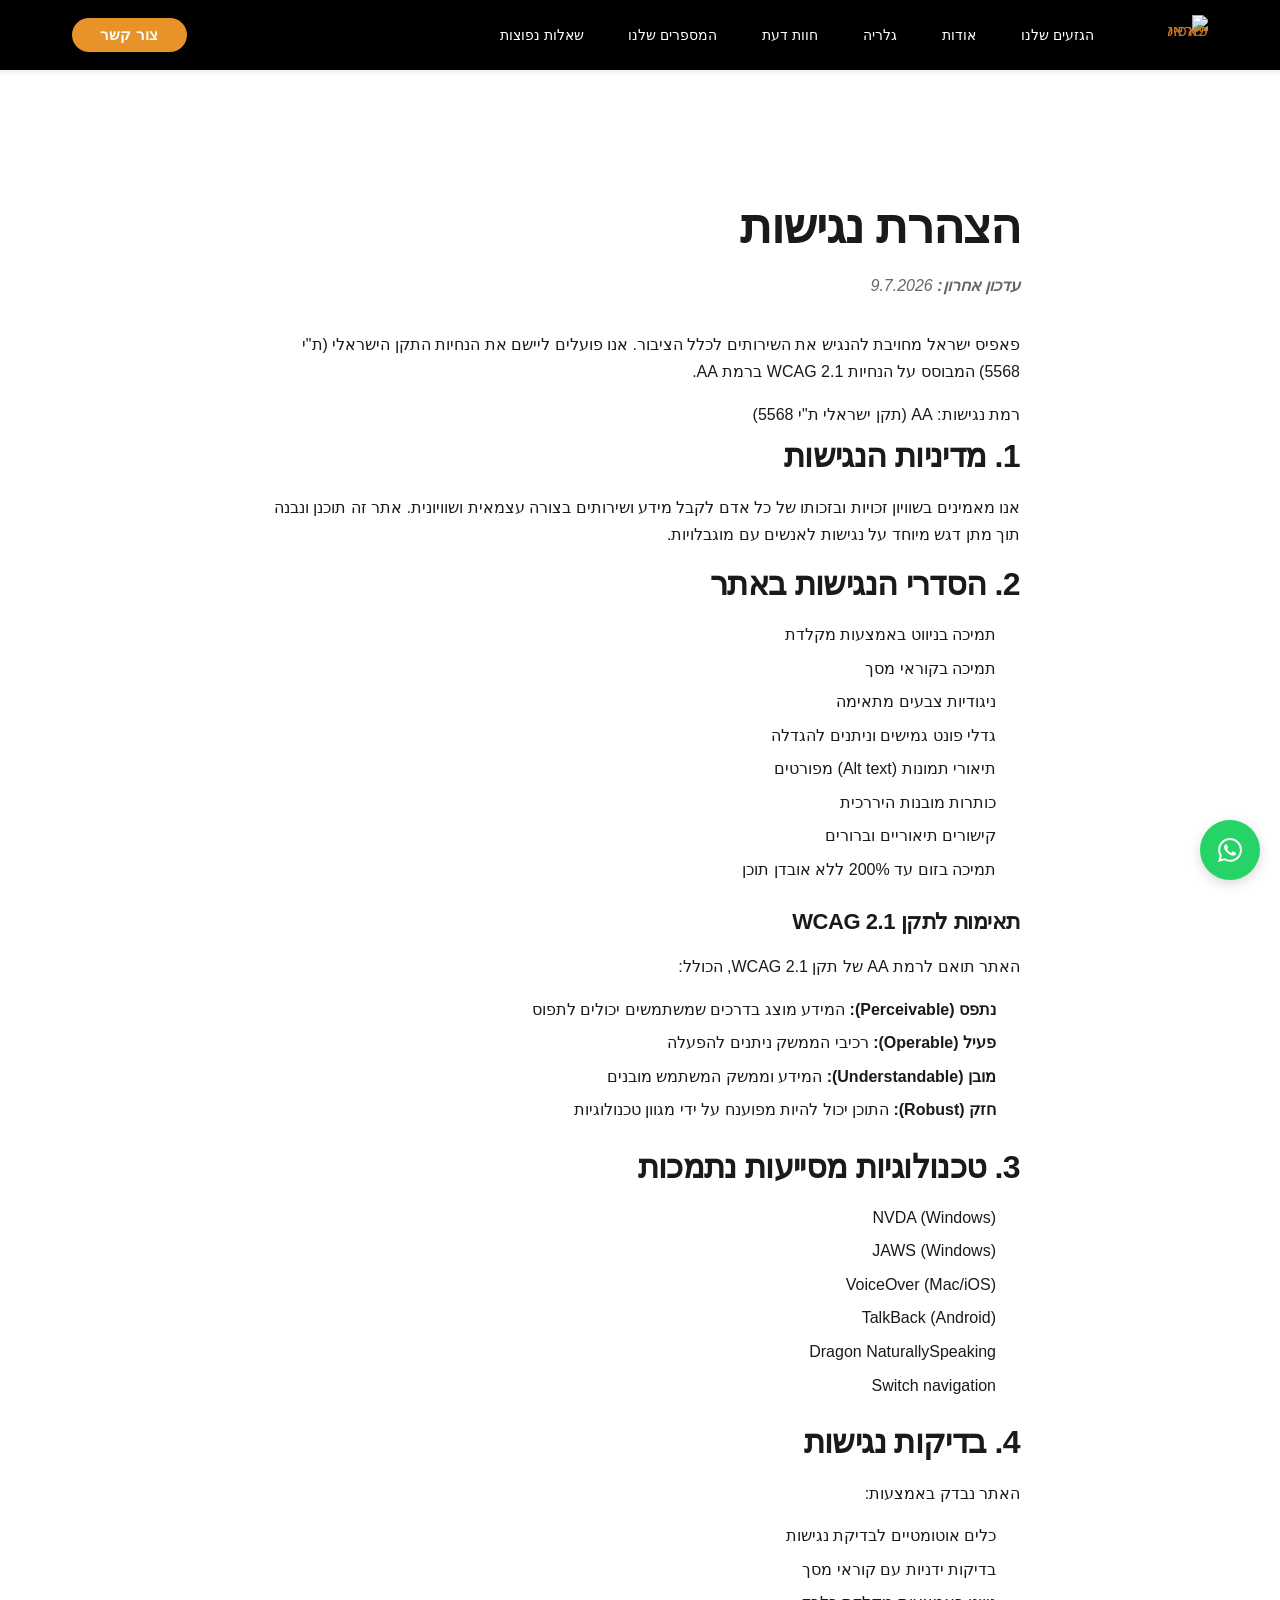
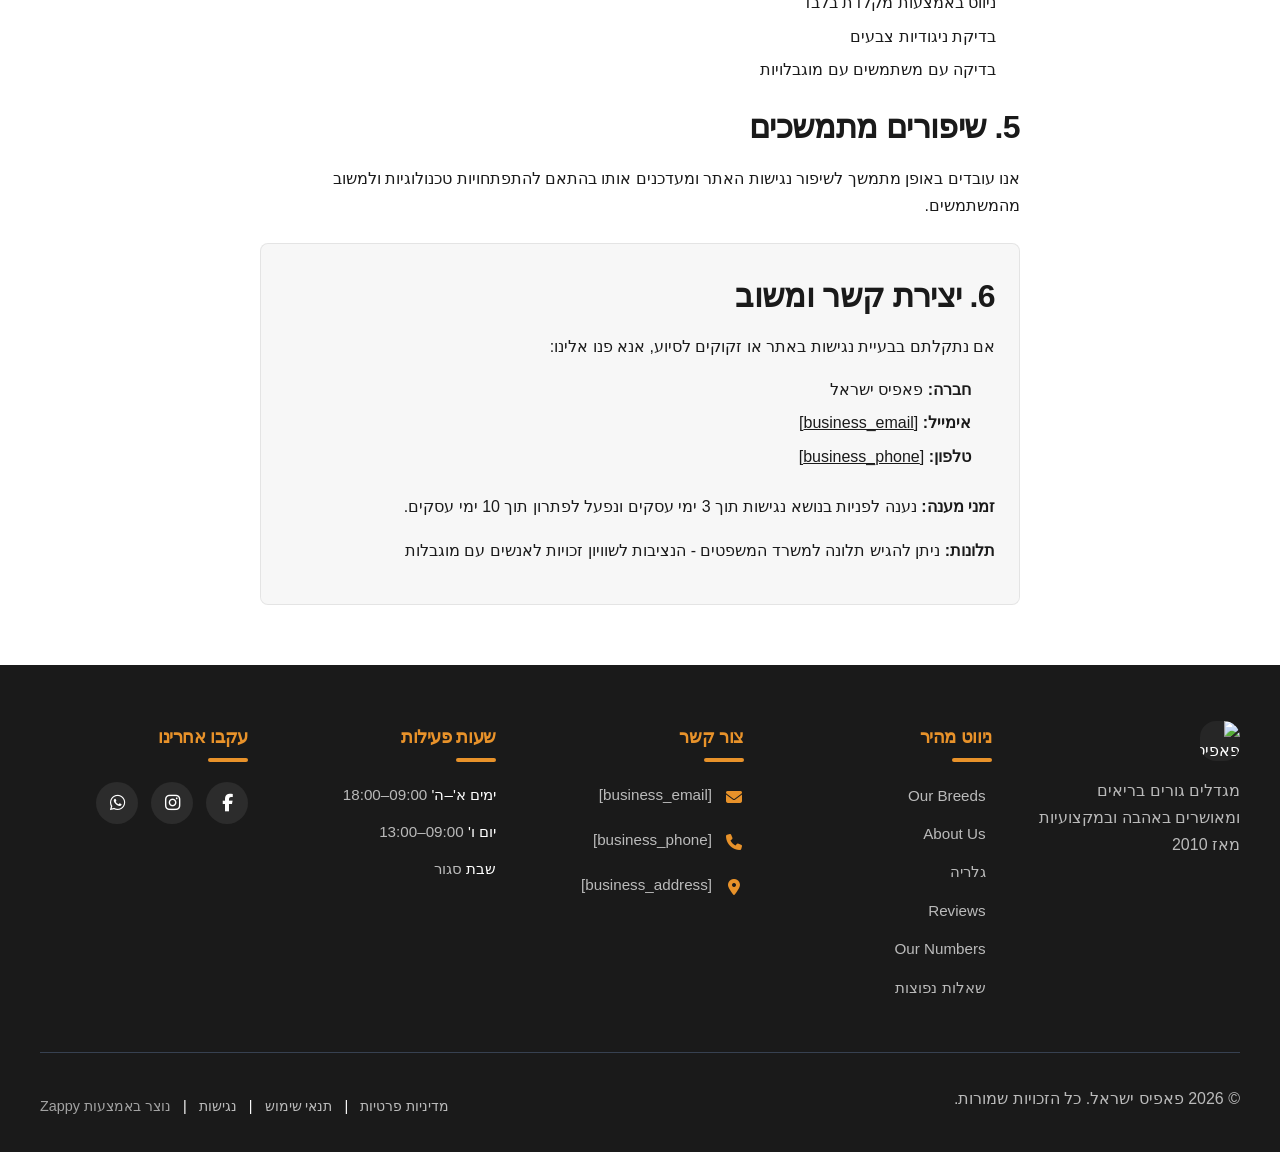
==== public/accessibility/index.html @ 2bba02b8 "Initial website commit" ====
<!doctype html><html dir="rtl" lang="he"><head><meta charset="UTF-8"><meta content="width=device-width,initial-scale=1" name="viewport"><meta content="index, follow" name="robots"><title>הצהרת נגישות</title><meta content="הצהרת הנגישות שלנו - מחויבותנו לנגישות דיגיטלית" name="description"><meta content="" name="keywords"><link href="/assets/favicon.ico" rel="icon" type="image/x-icon"><link href="/assets/favicon-16x16.png" rel="icon" type="image/png" sizes="16x16"><link href="/assets/favicon-32x32.png" rel="icon" type="image/png" sizes="32x32"><link href="/assets/favicon-48x48.png" rel="icon" type="image/png" sizes="48x48"><link href="/assets/favicon-192x192.png" rel="icon" type="image/png" sizes="192x192"><link href="/assets/favicon-512x512.png" rel="icon" type="image/png" sizes="512x512"><link href="/assets/apple-touch-icon.png" rel="apple-touch-icon"><script>!function(){"use strict";var t="20adc4bb-f0ef-4c27-83ca-5295ea5daa6a",e="https://api.zappy5.com/api/analytics/track",a=18e5,n=2592e6,o=!0,i=!0,r=!0;var s=function(){var e="zappy_visitor_"+t,a=null;try{if(a=localStorage.getItem(e)){var o=JSON.parse(a),i=Date.now();if(i-o.created<n)return o.lastSeen=i,localStorage.setItem(e,JSON.stringify(o)),o.id}}catch(t){console.warn("Zappy Analytics: LocalStorage not available")}var r="zv_"+Date.now()+"_"+Math.random().toString(36).substr(2,9);try{localStorage.setItem(e,JSON.stringify({id:r,created:Date.now(),lastSeen:Date.now()}))}catch(t){}return r}(),c=function(){var e="zappy_session_"+t,n=null;try{if(n=sessionStorage.getItem(e)){var o=JSON.parse(n),i=Date.now();if(i-o.timestamp<a)return o.timestamp=i,sessionStorage.setItem(e,JSON.stringify(o)),o.id}}catch(t){console.warn("Zappy Analytics: SessionStorage not available")}var r="zs_"+Date.now()+"_"+Math.random().toString(36).substr(2,9);try{sessionStorage.setItem(e,JSON.stringify({id:r,timestamp:Date.now()}))}catch(t){}return r}();function l(a,n){n=n||{};var o={website_id:t,event_type:a,page_path:window.location.pathname,referrer:document.referrer||"direct",visitor_id:s,session_id:c,metadata:n};if(navigator.sendBeacon){var i=new Blob([JSON.stringify(o)],{type:"application/json"});navigator.sendBeacon(e,i)}else fetch(e,{method:"POST",headers:{"Content-Type":"application/json"},body:JSON.stringify(o),keepalive:!0}).catch(function(t){console.warn("Zappy Analytics: Failed to track event",t)})}o&&l("pageview",{title:document.title,url:window.location.href}),i&&document.addEventListener("click",function(t){var e=t.target;if("BUTTON"===e.tagName||e.closest("button")){var a="BUTTON"===e.tagName?e:e.closest("button");l("click",{element:"button",text:a.textContent.trim().substring(0,100),id:a.id||null,class:a.className||null})}else if("A"===e.tagName||e.closest("a")){var n="A"===e.tagName?e:e.closest("a");l("navigation",{element:"link",text:n.textContent.trim().substring(0,100),href:n.href,external:n.hostname!==window.location.hostname})}},!0),r&&document.addEventListener("submit",function(t){var e=t.target;l("form_submit",{form_id:e.id||null,form_name:e.name||null,form_action:e.action||null,form_method:e.method||"GET"})},!0);var d=Date.now();window.addEventListener("beforeunload",function(){l("page_unload",{time_on_page:Math.floor((Date.now()-d)/1e3),page_path:window.location.pathname})}),window.zappyAnalytics={track:l,getVisitorId:function(){return s},getSessionId:function(){return c}}}()</script><meta content="הצהרת נגישות" property="og:title"><meta content="הצהרת הנגישות שלנו - מחויבותנו לנגישות דיגיטלית" property="og:description"><meta content="summary_large_image" name="twitter:card"><meta content="הצהרת נגישות" name="twitter:title"><meta content="הצהרת הנגישות שלנו - מחויבותנו לנגישות דיגיטלית" name="twitter:description"><link href="https://fonts.googleapis.com/css2?family=Montserrat:wght@400;500;600;700&amp;family=Open+Sans:wght@400;500;600;700&amp;display=swap" rel="stylesheet"><link href="https://fonts.googleapis.com" rel="preconnect"><link href="https://fonts.gstatic.com" rel="preconnect" crossorigin=""><link href="https://fonts.googleapis.com/css2?family=Montserrat:wght@400;500;600;700&amp;family=Open+Sans:wght@400;500;600;700&amp;display=swap" rel="stylesheet"><style>.skip-link{position:absolute;top:0;left:0;transform:translateY(-200%);padding:12px 18px;background:var(--bg-dark,#1a1a1a);color:var(--text-light,#fff);font-weight:600;border-radius:0 0 8px 0;z-index:10000}.skip-link:focus{transform:none;outline:2px solid var(--ring,#fff);outline-offset:2px}:focus-visible{outline:2px solid var(--ring,currentColor);outline-offset:3px}</style><link href="https://cdn.jsdelivr.net/npm/vanilla-cookieconsent@3/dist/cookieconsent.css" rel="stylesheet"><style id="zappy-critical-above-fold-css">html{box-sizing:border-box;-webkit-text-size-adjust:100%}*,::after,::before{box-sizing:inherit}body{margin:0;min-width:320px;overflow-x:clip}img,svg,video{max-width:100%;height:auto}main{display:block}.container{width:min(100% - 32px,1200px);margin-inline:auto}.navbar,header .navbar,header[role=banner],nav.navbar{position:relative;z-index:1000;width:100%}.nav-container,.navbar .container{display:flex;align-items:center;justify-content:space-between;min-height:64px}.logo,.logo-link img{display:block;width:35px;height:35px;object-fit:contain}#navMenu,.nav-menu{list-style:none}.fa,.fa-brands,.fa-regular,.fa-solid,.fab,.far,.fas{display:inline-block;min-width:1em;text-align:center}html:not(#zappy-noop) .navbar:has(.nav-ecommerce-icons)>.phone-header-btn,html:not(#zappy-noop)[data-zappy-site-type=ecommerce] .phone-header-btn{display:none!important;visibility:hidden!important;width:0!important;height:0!important;pointer-events:none!important}.hero-section,.index-hero-section,section[class*=hero]{position:relative;overflow:hidden;min-height:560px}.hero-bg-image,.hero-bg-wrapper,section[class*=hero] [class*=hero-bg]{position:absolute;inset:0;width:100%;height:100%}.hero-bg-image img,.hero-bg-wrapper img,section[class*=hero] [data-hero-bg],section[class*=hero] img[data-hero-background=true]{width:100%!important;height:100%!important;object-fit:cover!important;display:block}.hero-content,section[class*=hero] .container{position:relative;z-index:2}@media(max-width:768px){:root{--header-height:72px;--total-header-height:72px;--zappy-mobile-menu-top:72px}html[data-zappy-site-type=ecommerce] body{padding-top:var(--total-header-height,72px)}html[data-zappy-site-type=ecommerce] body>.navbar:not(.zappy-catalog-menu),html[data-zappy-site-type=ecommerce] body>nav.navbar{position:fixed!important;top:0;left:0;right:0;z-index:100000;width:100%;margin-bottom:0}.zappy-catalog-menu{position:fixed;top:var(--header-height,72px);left:0;right:0;z-index:99999}.nav-container,.navbar .container{min-height:60px}#navMenu,.nav-menu{max-width:100vw;overflow-x:hidden}.hero-section,.index-hero-section,section[class*=hero]{min-height:100svh}.hero-bg-image,.hero-bg-wrapper,.hero-scrim{min-height:100svh}}</style><link href="/styles.css" rel="preload" as="style"><link href="/styles.css" rel="stylesheet" media="print" onload='this.media="all"'><noscript><link href="/styles.css" rel="stylesheet"></noscript><script>window.ZAPPY_WEBSITE_ID="20adc4bb-f0ef-4c27-83ca-5295ea5daa6a",window.ZAPPY_API_BASE="https://api.zappy5.com"</script><style id="zappy-dropdown-submenu-styles">#navMenu li:has(.sub-menu),.nav-menu li:has(.sub-menu),.navbar li:has(.sub-menu),nav li:has(.sub-menu){position:relative}#navMenu .sub-menu,.nav-menu .sub-menu,.navbar .sub-menu,nav .sub-menu{display:block!important;position:absolute!important;top:100%;left:0;min-width:220px;background:#fff;border-radius:8px;box-shadow:0 8px 25px rgba(0,0,0,.15);padding:8px 0;opacity:0;visibility:hidden;transform:translateY(10px);transition:all .3s ease;z-index:1000;list-style:none;pointer-events:none}#navMenu li:hover>.sub-menu,.nav-menu li:hover>.sub-menu,.navbar li:hover>.sub-menu,nav li:hover>.sub-menu{opacity:1!important;visibility:visible!important;transform:translateY(0)!important;pointer-events:auto!important}.sub-menu li{list-style:none;margin:0;padding:0}.sub-menu a{display:block!important;padding:10px 16px!important;color:var(--text-dark,#333)!important;font-weight:500;text-decoration:none;white-space:nowrap;transition:background-color .2s}.sub-menu .zappy-nav-child>a{padding-left:28px!important;font-size:.9em!important;opacity:.85!important}[dir=rtl] .sub-menu .zappy-nav-child>a,html[lang=ar] .sub-menu .zappy-nav-child>a,html[lang=he] .sub-menu .zappy-nav-child>a{padding-left:10px!important;padding-right:28px!important}.sub-menu .zappy-nav-parent>a{font-weight:600!important}.sub-menu a:hover{background-color:#f5f5f5}[dir=rtl] .nav-menu .sub-menu,[dir=rtl] .navbar .sub-menu,[dir=rtl] nav .sub-menu,html[lang=ar] .nav-menu .sub-menu,html[lang=ar] .navbar .sub-menu,html[lang=ar] nav .sub-menu,html[lang=he] .nav-menu .sub-menu,html[lang=he] .navbar .sub-menu,html[lang=he] nav .sub-menu{left:auto!important;right:0!important}.sub-menu:empty,.sub-menu:not(:has(li)):not(:has(> a)),.sub-menu:not(:has(li:not(.zappy-hidden-menu-item))):not(:has(> a)){display:none!important;opacity:0!important;visibility:hidden!important;pointer-events:none!important}li:has(.menu-group-title):hover>.sub-menu{opacity:1!important;visibility:visible!important;transform:translateY(0)!important;pointer-events:auto!important}#navMenu>li>.menu-group-title,.nav-menu>li>.menu-group-title{display:inline-block;padding:.5rem 1rem;cursor:default;user-select:none}@media (max-width:768px){#navMenu .sub-menu,.nav-menu .sub-menu,.navbar .sub-menu,nav .sub-menu{position:static!important;transform:none!important;box-shadow:none!important;background:0 0!important;max-height:0;overflow:hidden;opacity:0;visibility:hidden;transition:max-height .3s ease,opacity .3s ease;padding:0!important;border-radius:0!important}#navMenu .sub-menu.mobile-expanded,.nav-menu .sub-menu.mobile-expanded,.navbar .sub-menu.mobile-expanded{max-height:none!important;overflow-y:visible!important;opacity:1!important;visibility:visible!important;padding:8px 0 8px 16px!important}[dir=rtl] .sub-menu.mobile-expanded,html[lang=he] .sub-menu.mobile-expanded{padding:8px 16px 8px 0!important}#navMenu li:hover>.sub-menu,.nav-menu li:hover>.sub-menu,.navbar li:hover>.sub-menu,nav li:hover>.sub-menu{opacity:0;visibility:hidden;pointer-events:none}#navMenu li>.sub-menu.mobile-expanded,.nav-menu li>.sub-menu.mobile-expanded,.navbar li>.sub-menu.mobile-expanded,nav li>.sub-menu.mobile-expanded{opacity:1!important;visibility:visible!important;pointer-events:auto!important}#navMenu li:has(.sub-menu),.nav-menu li:has(.sub-menu),.navbar li:has(.sub-menu),nav li:has(.sub-menu){display:flex!important;flex-wrap:wrap!important;align-items:center!important;position:relative!important;min-height:44px!important}#navMenu li:has(.sub-menu)>a,.nav-menu li:has(.sub-menu)>a,.navbar li:has(.sub-menu)>a,nav li:has(.sub-menu)>a{flex:1!important;min-width:0!important}#navMenu li:has(.sub-menu)>.menu-group-title,.nav-menu li:has(.sub-menu)>.menu-group-title,.navbar li:has(.sub-menu)>.menu-group-title,nav li:has(.sub-menu)>.menu-group-title{flex:1!important;min-width:0!important;padding:0!important;line-height:inherit!important}#navMenu li:has(.sub-menu)>.sub-menu,.nav-menu li:has(.sub-menu)>.sub-menu,.navbar li:has(.sub-menu)>.sub-menu,nav li:has(.sub-menu)>.sub-menu{flex-basis:100%!important;width:100%!important}#navMenu li:has(.sub-menu)>a [class*=arrow],#navMenu li:has(.sub-menu)>a [class*=chevron],.nav-menu li:has(.sub-menu)>a .fa-angle-down,.nav-menu li:has(.sub-menu)>a .fa-chevron-down,.nav-menu li:has(.sub-menu)>a [class*=arrow],.nav-menu li:has(.sub-menu)>a [class*=chevron],nav li:has(.sub-menu)>a [class*=arrow],nav li:has(.sub-menu)>a [class*=chevron]{display:none!important;visibility:hidden!important}.mobile-submenu-toggle{display:flex!important;align-items:center!important;justify-content:center!important;width:44px!important;height:auto!important;background:0 0!important;border:none!important;cursor:pointer!important;color:var(--text-light)!important;position:static!important;flex-shrink:0!important;align-self:stretch!important;z-index:2!important;padding:0!important;margin:0!important}.mobile-submenu-toggle::after{content:''!important;width:0!important;height:0!important;border-left:6px solid transparent!important;border-right:6px solid transparent!important;border-top:7px solid currentColor!important;transition:transform .3s ease!important}.mobile-submenu-toggle.expanded::after{transform:rotate(180deg)!important}.sub-menu a{padding:10px 0!important;display:block!important;color:var(--text-light)!important;white-space:normal!important}.sub-menu .zappy-nav-child>a{padding-left:28px!important;font-size:.9em!important;opacity:.85!important}[dir=rtl] .sub-menu .zappy-nav-child>a,html[lang=ar] .sub-menu .zappy-nav-child>a,html[lang=he] .sub-menu .zappy-nav-child>a{padding-left:0!important;padding-right:28px!important}.sub-menu .zappy-nav-parent>a{font-weight:600!important}#navMenu.active,.nav-menu.active{max-width:100vw!important;overflow-x:hidden!important;box-sizing:border-box!important}.navbar .sub-menu li a,.zappy-products-dropdown .sub-menu a,nav.navbar .sub-menu li a{color:var(--text-light)!important}}@media (min-width:769px){.mobile-submenu-toggle{display:none!important}}</style><style id="zappy-widget-visibility">html[dir=rtl] .whatsapp-float{right:20px!important;left:auto!important}html:not([dir]) .whatsapp-float,html[dir=ltr] .whatsapp-float{left:20px!important;right:auto!important}html[dir=rtl] #mic-access-tool-general-button,html[dir=rtl] #mic-init-access-tool #mic-access-tool-general-button,html[dir=rtl] #mic-init-access-tool .mic-access-tool-general-button,html[dir=rtl] ._access-icon,html[dir=rtl] .mic-access-tool-general-button{left:20px!important;right:auto!important}html:not([dir]) #mic-access-tool-general-button,html:not([dir]) #mic-init-access-tool #mic-access-tool-general-button,html:not([dir]) #mic-init-access-tool .mic-access-tool-general-button,html:not([dir]) ._access-icon,html:not([dir]) .mic-access-tool-general-button,html[dir=ltr] #mic-access-tool-general-button,html[dir=ltr] #mic-init-access-tool #mic-access-tool-general-button,html[dir=ltr] #mic-init-access-tool .mic-access-tool-general-button,html[dir=ltr] ._access-icon,html[dir=ltr] .mic-access-tool-general-button{right:20px!important;left:auto!important}@media (max-width:768px){.whatsapp-float{display:flex!important}}@media (min-width:769px){.whatsapp-float{display:flex!important}}@media (max-width:768px){#mic-access-tool-general-button,#mic-init-access-tool #mic-access-tool-general-button,#mic-init-access-tool .mic-access-tool-general-button,._access-icon,.mic-access-tool-general-button{display:flex!important;visibility:visible!important;opacity:1!important;pointer-events:auto!important}#mic-access-tool-box.opened-mic-access-tool,#mic-init-access-tool #mic-access-tool-box.opened-mic-access-tool,.mic-access-tool-box.opened-mic-access-tool{visibility:visible!important;opacity:1!important;pointer-events:auto!important}}@media (min-width:769px){#mic-access-tool-general-button,#mic-init-access-tool #mic-access-tool-general-button,#mic-init-access-tool .mic-access-tool-general-button,._access-icon,.mic-access-tool-general-button{display:flex!important;visibility:visible!important;opacity:1!important;pointer-events:auto!important}#mic-access-tool-box.opened-mic-access-tool,#mic-init-access-tool #mic-access-tool-box.opened-mic-access-tool,.mic-access-tool-box.opened-mic-access-tool{visibility:visible!important;opacity:1!important;pointer-events:auto!important}}</style></head><body><nav class="navbar" dir="rtl"><button aria-label="Menu" class="mobile-toggle" id="mobileToggle"><svg fill="none" height="24" viewBox="0 0 24 24" width="24" class="hamburger-icon"><path d="M3 12h18M3 6h18M3 18h18" stroke="currentColor" stroke-linecap="round" stroke-width="2"></path></svg> <svg fill="none" height="24" viewBox="0 0 24 24" width="24" class="close-icon" style="display:none"><path d="M18 6L6 18M6 6l12 12" stroke="currentColor" stroke-linecap="round" stroke-width="2"></path></svg></button> <button aria-label="Call" class="phone-header-btn" data-phone="[business_phone]"><svg fill="currentColor" height="20" viewBox="0 0 24 24" width="20"><path d="M22 16.92v3a2 2 0 0 1-2.18 2 19.79 19.79 0 0 1-8.63-3.07 19.5 19.5 0 0 1-6-6 19.79 19.79 0 0 1-3.07-8.67A2 2 0 0 1 4.11 2h3a2 2 0 0 1 2 1.72 12.84 12.84 0 0 0 .7 2.81 2 2 0 0 1-.45 2.11L8.09 9.91a16 16 0 0 0 6 6l1.27-1.27a2 2 0 0 1 2.11-.45 12.84 12.84 0 0 0 2.81.7A2 2 0 0 1 22 16.92z"></path></svg></button><div class="nav-container"><div class="nav-right-group"><div class="nav-brand"><a href="/" class="logo-link"><img alt="פאפיס ישראל" class="logo" decoding="async" height="35" src="/assets/site-----image-1.webp" width="35"></a></div><ul class="nav-menu" id="navMenu"><li><a href="#features">הגזעים שלנו</a></li><li><a href="#about">אודות</a></li><li><a href="#gallery">גלריה</a></li><li><a href="#testimonials">חוות דעת</a></li><li><a href="#stats">המספרים שלנו</a></li><li><a href="#faq">שאלות נפוצות</a></li><li class="mobile-contact-link nav-cta-mobile-item"><a href="#cta" class="nav-cta-btn">צור קשר</a></li></ul></div><div class="nav-cta-container"><a href="#cta" class="nav-cta-btn">צור קשר</a></div></div></nav><main><section class="accessibility-statement legal-page-content"><div class="container"><h1>הצהרת נגישות</h1><div class="last-updated"><strong>עדכון אחרון:</strong> 9.7.2026</div><p>פאפיס ישראל מחויבת להנגיש את השירותים לכלל הציבור. אנו פועלים ליישם את הנחיות התקן הישראלי (ת"י 5568) המבוסס על הנחיות WCAG 2.1 ברמת AA.</p><div class="compliance-level">רמת נגישות: AA (תקן ישראלי ת"י 5568)</div><h2>1. מדיניות הנגישות</h2><p>אנו מאמינים בשוויון זכויות ובזכותו של כל אדם לקבל מידע ושירותים בצורה עצמאית ושוויונית. אתר זה תוכנן ונבנה תוך מתן דגש מיוחד על נגישות לאנשים עם מוגבלויות.</p><h2>2. הסדרי הנגישות באתר</h2><ul><li>תמיכה בניווט באמצעות מקלדת</li><li>תמיכה בקוראי מסך</li><li>ניגודיות צבעים מתאימה</li><li>גדלי פונט גמישים וניתנים להגדלה</li><li>תיאורי תמונות (Alt text) מפורטים</li><li>כותרות מובנות היררכית</li><li>קישורים תיאוריים וברורים</li><li>תמיכה בזום עד 200% ללא אובדן תוכן</li></ul><div class="wcag-info"><h3>תאימות לתקן WCAG 2.1</h3><p>האתר תואם לרמת AA של תקן WCAG 2.1, הכולל:</p><ul><li><strong>נתפס (Perceivable):</strong> המידע מוצג בדרכים שמשתמשים יכולים לתפוס</li><li><strong>פעיל (Operable):</strong> רכיבי הממשק ניתנים להפעלה</li><li><strong>מובן (Understandable):</strong> המידע וממשק המשתמש מובנים</li><li><strong>חזק (Robust):</strong> התוכן יכול להיות מפוענח על ידי מגוון טכנולוגיות</li></ul></div><h2>3. טכנולוגיות מסייעות נתמכות</h2><ul><li>NVDA (Windows)</li><li>JAWS (Windows)</li><li>VoiceOver (Mac/iOS)</li><li>TalkBack (Android)</li><li>Dragon NaturallySpeaking</li><li>Switch navigation</li></ul><h2>4. בדיקות נגישות</h2><p>האתר נבדק באמצעות:</p><ul><li>כלים אוטומטיים לבדיקת נגישות</li><li>בדיקות ידניות עם קוראי מסך</li><li>ניווט באמצעות מקלדת בלבד</li><li>בדיקת ניגודיות צבעים</li><li>בדיקה עם משתמשים עם מוגבלויות</li></ul><h2>5. שיפורים מתמשכים</h2><p>אנו עובדים באופן מתמשך לשיפור נגישות האתר ומעדכנים אותו בהתאם להתפתחויות טכנולוגיות ולמשוב מהמשתמשים.</p><div class="contact-info"><h2>6. יצירת קשר ומשוב</h2><p>אם נתקלתם בבעיית נגישות באתר או זקוקים לסיוע, אנא פנו אלינו:</p><ul><li><strong>חברה:</strong> פאפיס ישראל</li><li><strong>אימייל:</strong> <a href="mailto:[business_email]">[business_email]</a></li><li><strong>טלפון:</strong> <a href="tel:[business_phone]">[business_phone]</a></li></ul><p><strong>זמני מענה:</strong> נענה לפניות בנושא נגישות תוך 3 ימי עסקים ונפעל לפתרון תוך 10 ימי עסקים.</p><p><strong>תלונות:</strong> ניתן להגיש תלונה למשרד המשפטים - הנציבות לשוויון זכויות לאנשים עם מוגבלות</p></div></div></section></main><footer class="site-footer" dir="rtl"><div class="footer-container"><div class="footer-top"><div class="footer-col footer-brand-col"><img alt="פאפיס ישראל" class="logo" decoding="async" height="35" src="/assets/dog-breeding-logo.webp" width="35"><p class="footer-tagline">מגדלים גורים בריאים ומאושרים באהבה ובמקצועיות מאז 2010</p></div><div class="footer-col footer-links-col"><h4>ניווט מהיר</h4><ul class="footer-links"><li><a href="#features">Our Breeds</a></li><li><a href="#about">About Us</a></li><li><a href="#gallery">גלריה</a></li><li><a href="#testimonials">Reviews</a></li><li><a href="#stats">Our Numbers</a></li><li><a href="#faq">שאלות נפוצות</a></li></ul></div><div class="footer-col footer-contact-col"><h4>צור קשר</h4><ul class="footer-contact"><li><span class="contact-icon"><i class="fas fa-envelope"></i></span> <span class="contact-text"><a href="mailto:[business_email]">[business_email]</a></span></li><li><span class="contact-icon"><i class="fas fa-phone"></i></span> <span class="contact-text"><a href="tel:[business_phone]">[business_phone]</a></span></li><li><a href="/"><span class="contact-icon"><i class="fas fa-map-marker-alt"></i></span> <span class="contact-text">[business_address]</span></a></li></ul></div><div class="footer-col footer-hours-col"><h4>שעות פעילות</h4><ul class="footer-hours"><li><a href="/"><span class="hours-day">ימים א'–ה'</span> <span class="hours-time">09:00–18:00</span></a></li><li><a href="/"><span class="hours-day">יום ו'</span> <span class="hours-time">09:00–13:00</span></a></li><li><a href="/"><span class="hours-day">שבת</span> <span class="hours-time">סגור</span></a></li></ul></div><div class="footer-col footer-social-col"><h4>עקבו אחרינו</h4><div class="footer-social"><a href="#" aria-label="Facebook" data-zappy-social-placeholder="true"><i class="fab fa-facebook-f"></i></a> <a href="#" aria-label="Instagram" data-zappy-social-placeholder="true"><i class="fab fa-instagram"></i></a> <a href="#" aria-label="WhatsApp" data-zappy-social-placeholder="true"><i class="fab fa-whatsapp"></i></a></div></div></div><div class="footer-bottom"><div class="footer-copyright"><p>© 2026 פאפיס ישראל. כל הזכויות שמורות.</p></div><div class="footer-legal"><a href="/privacy">מדיניות פרטיות</a> <span class="legal-divider">|</span> <a href="/terms">תנאי שימוש</a> <span class="legal-divider">|</span> <a href="/accessibility">נגישות</a> <span class="legal-divider">|</span> <a href="https://zappy5.com" class="zappy-attribution" target="_blank">נוצר באמצעות Zappy</a></div></div></div></footer><div data-integration="accessibility:toolbar"></div><a href="https://wa.me/[whatsapp_handle]" class="whatsapp-float" target="_blank" aria-label="WhatsApp" rel="noopener noreferrer"><svg fill="currentColor" height="24" viewBox="0 0 24 24" width="24" xmlns="http://www.w3.org/2000/svg"><path d="M17.472 14.382c-.297-.149-1.758-.867-2.03-.967-.273-.099-.471-.148-.67.15-.197.297-.767.966-.94 1.164-.173.199-.347.223-.644.075-.297-.15-1.255-.463-2.39-1.475-.883-.788-1.48-1.761-1.653-2.059-.173-.297-.018-.458.13-.606.134-.133.298-.347.446-.52.149-.174.198-.298.298-.497.099-.198.05-.371-.025-.52-.075-.149-.669-1.612-.916-2.207-.242-.579-.487-.5-.669-.51-.173-.008-.371-.01-.57-.01-.198 0-.52.074-.792.372-.272.297-1.04 1.016-1.04 2.479 0 1.462 1.065 2.875 1.213 3.074.149.198 2.096 3.2 5.077 4.487.709.306 1.262.489 1.694.625.712.227 1.36.195 1.871.118.571-.085 1.758-.719 2.006-1.413.248-.694.248-1.289.173-1.413-.074-.124-.272-.198-.57-.347m-5.421 7.403h-.004a9.87 9.87 0 01-5.031-1.378l-.361-.214-3.741.982.998-3.648-.235-.374a9.86 9.86 0 01-1.51-5.26c.001-5.45 4.436-9.884 9.888-9.884 2.64 0 5.122 1.03 6.988 2.898a9.825 9.825 0 012.893 6.994c-.003 5.45-4.437 9.884-9.885 9.884m8.413-18.297A11.815 11.815 0 0012.05 0C5.495 0 .16 5.335.157 11.892c0 2.096.547 4.142 1.588 5.945L.057 24l6.305-1.654a11.882 11.882 0 005.683 1.448h.005c6.554 0 11.89-5.335 11.893-11.893a11.821 11.821 0 00-3.48-8.413z"></path></svg></a><script src="/script.js"></script><script id="zappy-font-awesome-loader">!function(){if(!window.__zappyFontAwesomeLoader){window.__zappyFontAwesomeLoader=!0;["pointerdown","keydown","touchstart","mouseover"].forEach(function(o){window.addEventListener(o,e,{once:!0,passive:!0})}),"requestIdleCallback"in window?requestIdleCallback(e,{timeout:5e3}):setTimeout(e,3500)}function e(){if(!document.querySelector('link[href*="font-awesome"][href*="all.min.css"]')){var e=document.createElement("link");e.rel="stylesheet",e.href="https://cdnjs.cloudflare.com/ajax/libs/font-awesome/6.4.0/css/all.min.css",e.crossOrigin="anonymous",e.referrerPolicy="no-referrer",document.head.appendChild(e)}}}()</script><script id="zappy-mobile-submenu-script">!function(){function e(){if(window.innerWidth>768)return document.querySelectorAll(".mobile-submenu-toggle").forEach(function(e){e.remove()}),void document.querySelectorAll(".sub-menu.mobile-expanded").forEach(function(e){e.classList.remove("mobile-expanded")});document.querySelectorAll(".nav-menu li:has(.sub-menu), nav li:has(.sub-menu), .navbar li:has(.sub-menu), #navMenu li:has(.sub-menu)").forEach(function(e){if(!e.querySelector(".mobile-submenu-toggle")){var t=e.querySelector(".sub-menu"),n=e.querySelector(":scope > a");if(t&&n){var o=document.createElement("button");o.className="mobile-submenu-toggle",o.setAttribute("aria-label","Toggle submenu"),o.setAttribute("type","button"),n.insertAdjacentElement("afterend",o),o.addEventListener("click",function(e){e.preventDefault(),e.stopPropagation(),document.querySelectorAll(".sub-menu.mobile-expanded").forEach(function(e){if(e!==t){e.classList.remove("mobile-expanded");var n=e.parentElement.querySelector(".mobile-submenu-toggle");n&&n.classList.remove("expanded")}}),t.classList.toggle("mobile-expanded"),o.classList.toggle("expanded")})}}})}var t;"loading"===document.readyState?document.addEventListener("DOMContentLoaded",e):e(),window.addEventListener("resize",function(){clearTimeout(t),t=setTimeout(e,250)});var n=new MutationObserver(function(t){t.forEach(function(t){if("attributes"===t.type){var n=t.target;n.classList&&(n.classList.contains("active")||n.classList.contains("open"))&&setTimeout(e,100)}})});setTimeout(function(){document.querySelectorAll(".mobile-menu, .nav-menu, #navMenu, nav").forEach(function(e){n.observe(e,{attributes:!0,attributeFilter:["class","style"]})})},500)}()</script></body></html>
---- styles.css ----
/* Self-hosted fonts (Inter + Rubik for multi-language support) */

/* Inter font (English / LTR languages) */
@font-face {
  font-family: 'Inter';
  font-style: normal;
  font-weight: 400;
  font-display: swap;
  src: url('assets/fonts/Inter-Regular.woff2') format('woff2');
}

@font-face {
  font-family: 'Inter';
  font-style: normal;
  font-weight: 500;
  font-display: swap;
  src: url('assets/fonts/Inter-Medium.woff2') format('woff2');
}

@font-face {
  font-family: 'Inter';
  font-style: normal;
  font-weight: 600;
  font-display: swap;
  src: url('assets/fonts/Inter-SemiBold.woff2') format('woff2');
}

@font-face {
  font-family: 'Inter';
  font-style: normal;
  font-weight: 700;
  font-display: swap;
  src: url('assets/fonts/Inter-Bold.woff2') format('woff2');
}

/* Rubik font (Hebrew / RTL languages) */
@font-face {
  font-family: 'Rubik';
  font-style: normal;
  font-weight: 400;
  font-display: swap;
  src: url('assets/fonts/Rubik-Regular.woff2') format('woff2');
}

@font-face {
  font-family: 'Rubik';
  font-style: normal;
  font-weight: 500;
  font-display: swap;
  src: url('assets/fonts/Rubik-Medium.woff2') format('woff2');
}

@font-face {
  font-family: 'Rubik';
  font-style: normal;
  font-weight: 600;
  font-display: swap;
  src: url('assets/fonts/Rubik-SemiBold.woff2') format('woff2');
}

@font-face {
  font-family: 'Rubik';
  font-style: normal;
  font-weight: 700;
  font-display: swap;
  src: url('assets/fonts/Rubik-Bold.woff2') format('woff2');
}
:root {
  --primary: #E8922A;
  --secondary: #FFFFFF;
  --accent: #D4751A;
  --bg-light: #FFFFFF;
  --bg-dark: #1A1A1A;
  --text-dark: #1A1A1A;
  --text-light: #FFFFFF;
  --text-muted: #6b7280;
  --border-light: #e5e7eb;
  --border-dark: #374151;
  --nav-bg: #000000;
  --nav-text: #FFFFFF;
  --nav-text-hover: #E8922A;
  --radius-sm: 8px;
  --radius-card: 16px;
  --radius-btn: 50px;
  --radius-img: 8px;
  --radius-badge: 50%;
  --radius-input: 8px;
  --shadow-subtle: 0 2px 12px rgba(0,0,0,0.12);
  --shadow-card: 0 8px 30px rgba(0,0,0,0.2);
  --shadow-elevated: 0 8px 30px rgba(0,0,0,0.2);
  --shadow-btn-hover: 0 2px 12px rgba(0,0,0,0.12);
  --spacing-section: 80px;
  --spacing-section-mobile: 48px;
  --spacing-card-padding: 24px;
  --spacing-card-gap: 24px;
  --spacing-element-gap: 16px;
  --transition-default: all 0.3s ease;
  --transition-hover: all 0.3s ease;
}

*, *::before, *::after {
  box-sizing: border-box;
  margin: 0;
  padding: 0;
}

html {
  font-size: 16px !important;
  -webkit-text-size-adjust: 100%;
  -moz-text-size-adjust: 100%;
  text-size-adjust: 100%;
  scroll-behavior: smooth;
}

body {
  font-size: 16px !important;
  line-height: 1.7 !important;
  font-family: 'Rubik', sans-serif;
  font-weight: 400;
  color: var(--text-dark);
  background-color: var(--bg-light);
  direction: rtl;
  -webkit-font-smoothing: antialiased;
  -moz-osx-font-smoothing: grayscale;
}

img, picture, video, canvas, svg {
  display: block;
  max-width: 100%;
  height: auto;
}

input, button, textarea, select {
  font: inherit;
}

button {
  cursor: pointer;
  border: none;
  background: none;
}

ul, ol {
  list-style: none;
}

a {
  color: var(--accent, var(--primary));
  text-decoration: none;
  transition: var(--transition-default);
}

a:hover {
  color: var(--primary);
  text-decoration: underline;
}

.site-footer a {
  color: inherit;
}

h1, h2, h3, h4, h5, h6 {
  font-family: 'Rubik', sans-serif;
  font-weight: 800;
  text-transform: uppercase;
  letter-spacing: -0.02em;
  color: var(--text-dark);
}

h1 {
  font-size: 48px !important;
  font-weight: 700 !important;
  line-height: 1.2 !important;
  margin-bottom: 1rem !important;
  margin-top: 0.5rem !important;
}

h2 {
  font-size: 32px !important;
  font-weight: 600 !important;
  line-height: 1.3 !important;
  margin-bottom: 1rem !important;
  margin-top: 0.5rem !important;
}

h3 {
  font-size: 22px !important;
  font-weight: 600 !important;
  line-height: 1.4 !important;
  margin-bottom: 1rem !important;
  margin-top: 0.5rem !important;
}

p {
  font-size: 16px !important;
  font-weight: 400 !important;
  line-height: 1.7 !important;
  margin-bottom: 1rem !important;
}

small, .small-text {
  font-size: 14px !important;
  font-weight: 400 !important;
  line-height: 1.6 !important;
}

@media (max-width: 1024px) {
  h1 {
    font-size: 36px !important;
  }
  h2 {
    font-size: 28px !important;
  }
  h3 {
    font-size: 20px !important;
  }
  p {
    font-size: 15px !important;
  }
}

@media (max-width: 768px) {
  h1 {
    font-size: 28px !important;
    margin-bottom: 1rem !important;
    margin-top: 0.5rem !important;
  }
  h2 {
    font-size: 22px !important;
    margin-bottom: 1rem !important;
    margin-top: 0.5rem !important;
  }
  h3 {
    font-size: 18px !important;
    margin-bottom: 1rem !important;
    margin-top: 0.5rem !important;
  }
  p {
    font-size: 14px !important;
  }
}

.container {
  max-width: 1200px;
  margin: 0 auto;
  padding: 0 20px;
  width: 100%;
}

.btn {
  display: inline-flex;
  align-items: center;
  justify-content: center;
  border-radius: var(--radius-btn);
  padding: 16px 32px;
  font-weight: 700;
  text-transform: uppercase;
  transition: var(--transition-hover);
  cursor: pointer;
  border: 2px solid transparent;
  font-family: 'Rubik', sans-serif;
  letter-spacing: 0.02em;
  text-decoration: none;
  line-height: 1.2;
}

.btn:hover {
  box-shadow: var(--shadow-btn-hover);
  text-decoration: none;
}

.btn-primary {
  background-color: var(--primary);
  color: var(--text-light);
  border-color: var(--primary);
}

.btn-primary:hover {
  background-color: var(--accent);
  border-color: var(--accent);
  color: var(--text-light);
}

.btn-secondary {
  background-color: transparent;
  color: var(--primary);
  border-color: var(--primary);
}

.btn-secondary:hover {
  background-color: var(--primary);
  color: var(--text-light);
}

.whatsapp-float {
  position: fixed;
  bottom: 20px;
  width: 60px;
  height: 60px;
  background: #25D366;
  color: white;
  border-radius: 50%;
  display: flex;
  align-items: center;
  justify-content: center;
  font-size: 30px;
  z-index: 999;
  box-shadow: 0 4px 12px rgba(0,0,0,0.15);
  text-decoration: none;
  transition: transform 0.3s, box-shadow 0.3s;
}

html[dir="rtl"] .whatsapp-float {
  right: 20px;
  left: auto;
}

html[dir="ltr"] .whatsapp-float,
html:not([dir]) .whatsapp-float {
  left: 20px;
  right: auto;
}

.whatsapp-float:hover {
  transform: scale(1.1);
  box-shadow: 0 6px 20px rgba(0,0,0,0.2);
}

@media (max-width: 768px) {
  :root {
    --spacing-section: var(--spacing-section-mobile);
  }
  
  .container {
    padding: 0 16px;
  }
  
  .btn {
    padding: 14px 24px;
    font-size: 14px;
  }
}

@media (max-width: 480px) {
  .btn {
    padding: 12px 20px;
    font-size: 13px;
  }
  
  .whatsapp-float {
    width: 50px;
    height: 50px;
    font-size: 24px;
    bottom: 16px;
  }
  
  html[dir="rtl"] .whatsapp-float {
    right: 16px;
  }
  
  html[dir="ltr"] .whatsapp-float,
  html:not([dir]) .whatsapp-float {
    left: 16px;
  }
}

/* Navbar Styles */
:root {
  --primary: #E8922A;
  --secondary: #FFFFFF;
  --accent: #D4751A;
  --bg-light: #FFFFFF;
  --bg-dark: #1A1A1A;
  --text-dark: #1A1A1A;
  --text-light: #FFFFFF;
  --text-muted: #6b7280;
  --border-light: #e5e7eb;
  --border-dark: #374151;
  --nav-bg: #000000;
  --nav-text: #FFFFFF;
  --nav-text-hover: #E8922A;
}

* {
  margin: 0;
  padding: 0;
  box-sizing: border-box;
}

body {
  font-family: 'Rubik', sans-serif;
  direction: rtl;
}

/* Navbar core */
.navbar {
  position: fixed;
  top: 0;
  left: 0;
  width: 100%;
  background-color: var(--nav-bg);
  box-shadow: 0 1px 3px rgba(0,0,0,0.1);
  z-index: 1000;
  padding: 0 20px;
}

.nav-container {
  max-width: 1200px;
  margin: 0 auto;
  display: flex;
  align-items: center;
  justify-content: space-between;
  height: 70px;
}

/* Brand / Logo */
.nav-brand {
  flex-shrink: 0;
}

.logo-link {
  display: block;
}

.logo {
  max-height: 40px;
  height: auto;
  width: auto;
  display: block;
}

/* Navigation Menu */
.nav-menu {
  list-style: none;
  display: flex;
  align-items: center;
  gap: 32px;
  margin: 0;
  padding: 0;
}

.nav-menu li {
  margin: 0;
}

.nav-menu a {
  text-decoration: none;
  color: var(--nav-text);
  font-weight: 500;
  font-size: 1rem;
  transition: color 0.3s ease;
  white-space: nowrap;
}

.nav-menu a:hover {
  color: var(--nav-text-hover);
}

/* CTA Container & Button */
.nav-cta-container {
  flex-shrink: 0;
}

.nav-cta-btn {
  display: inline-block;
  background-color: var(--primary);
  color: #FFFFFF;
  padding: 12px 28px;
  border-radius: 50px;
  font-weight: 700;
  text-transform: uppercase;
  letter-spacing: 0.5px;
  text-decoration: none;
  transition: all 0.3s ease;
  box-shadow: 0 2px 4px rgba(0,0,0,0.1);
  font-size: 0.95rem;
  line-height: 1.2;
}

.nav-cta-btn:hover {
  background-color: var(--accent);
  box-shadow: 0 2px 12px rgba(0,0,0,0.12);
  color: #FFFFFF;
}

/* Mobile toggle and phone buttons hidden on desktop */
.mobile-toggle,
.phone-header-btn {
  display: none;
  background: none;
  border: none;
  cursor: pointer;
  color: var(--nav-text);
  padding: 8px;
}

.mobile-toggle svg {
  display: block;
  stroke: currentColor;
  fill: none;
}

.phone-header-btn svg {
  display: block;
  fill: currentColor;
}

/* Mobile responsiveness */
@media (max-width: 768px) {
  .navbar {
    padding: 0 15px;
  }

  .nav-container {
    justify-content: flex-start; /* override for mobile layout */
    height: 60px;
  }

  .nav-brand {
    order: 2;
  }

  .mobile-toggle {
    display: flex;
    align-items: center;
    order: 1;
    margin-left: auto; /* push to left on mobile */
  }

  .phone-header-btn {
    display: flex;
    align-items: center;
    order: 3;
    margin-right: 10px;
  }

  /* Menu and CTA hidden by default on mobile */
  .nav-menu,
  .nav-cta-container {
    display: none;
    position: absolute;
    top: 100%;
    left: 0;
    right: 0;
    background-color: var(--nav-bg);
    flex-direction: column;
    padding: 20px;
    gap: 16px;
    box-shadow: 0 4px 6px rgba(0,0,0,0.1);
    z-index: 999;
  }

  .nav-menu.mobile-visible {
    display: flex;
  }

  .nav-cta-container.mobile-visible {
    display: flex;
    justify-content: center;
    padding-bottom: 20px;
  }

  .nav-menu a {
    display: block;
    padding: 8px 0;
    border-bottom: 1px solid rgba(255,255,255,0.1);
  }

  /* Hamburger / close icon toggle (will be handled via JS adding/removing class on #navMenu) */
  #navMenu.mobile-visible ~ .mobile-toggle .hamburger-icon {
    display: none;
  }
  #navMenu.mobile-visible ~ .mobile-toggle .close-icon {
    display: block !important;
  }
}
:root {
  --primary: #E8922A;
  --secondary: #FFFFFF;
  --accent: #D4751A;
  --bg-light: #FFFFFF;
  --bg-dark: #1A1A1A;
  --text-dark: #1A1A1A;
  --text-light: #FFFFFF;
  --text-muted: #6b7280;
  --border-light: #e5e7eb;
  --border-dark: #374151;
  --nav-bg: #000000;
  --nav-text: #FFFFFF;
  --nav-text-hover: #E8922A;
}

* {
  margin: 0;
  padding: 0;
  box-sizing: border-box;
}

body {
  font-family: 'Rubik', sans-serif;
  direction: rtl;
}

/* Navbar core */
.navbar {
  position: fixed;
  top: 0;
  left: 0;
  width: 100%;
  background-color: var(--nav-bg);
  box-shadow: 0 1px 3px rgba(0,0,0,0.1);
  z-index: 1000;
  padding: 0 20px;
}

.nav-container {
  max-width: 1200px;
  margin: 0 auto;
  display: flex;
  align-items: center;
  justify-content: space-between;
  height: 70px;
}

/* Brand / Logo */
.nav-brand {
  flex-shrink: 0;
}

.logo-link {
  display: block;
}

.logo {
  max-height: 40px;
  height: auto;
  width: auto;
  display: block;
}

/* Navigation Menu */
.nav-menu {
  list-style: none;
  display: flex;
  align-items: center;
  gap: 32px;
  margin: 0;
  padding: 0;
}

.nav-menu li {
  margin: 0;
}

.nav-menu a {
  text-decoration: none;
  color: var(--nav-text);
  font-weight: 500;
  font-size: 1rem;
  transition: color 0.3s ease;
  white-space: nowrap;
}

.nav-menu a:hover {
  color: var(--nav-text-hover);
}

/* CTA Container & Button */
.nav-cta-container {
  flex-shrink: 0;
}

.nav-cta-btn {
  display: inline-block;
  background-color: var(--primary);
  color: #FFFFFF;
  padding: 12px 28px;
  border-radius: 50px;
  font-weight: 700;
  text-transform: uppercase;
  letter-spacing: 0.5px;
  text-decoration: none;
  transition: all 0.3s ease;
  box-shadow: 0 2px 4px rgba(0,0,0,0.1);
  font-size: 0.95rem;
  line-height: 1.2;
}

.nav-cta-btn:hover {
  background-color: var(--accent);
  box-shadow: 0 2px 12px rgba(0,0,0,0.12);
  color: #FFFFFF;
}

/* Mobile toggle and phone buttons hidden on desktop */
.mobile-toggle,
.phone-header-btn {
  display: none;
  background: none;
  border: none;
  cursor: pointer;
  color: var(--nav-text);
  padding: 8px;
}

.mobile-toggle svg {
  display: block;
  stroke: currentColor;
  fill: none;
}

.phone-header-btn svg {
  display: block;
  fill: currentColor;
}

/* Mobile responsiveness */
@media (max-width: 768px) {
  .navbar {
    padding: 0 15px;
  }

  .nav-container {
    justify-content: flex-start; /* override for mobile layout */
    height: 60px;
  }

  .nav-brand {
    order: 2;
  }

  .mobile-toggle {
    display: flex;
    align-items: center;
    order: 1;
    margin-left: auto; /* push to left on mobile */
  }

  .phone-header-btn {
    display: flex;
    align-items: center;
    order: 3;
    margin-right: 10px;
  }

  /* Menu and CTA hidden by default on mobile */
  .nav-menu,
  .nav-cta-container {
    display: none;
    position: absolute;
    top: 100%;
    left: 0;
    right: 0;
    background-color: var(--nav-bg);
    flex-direction: column;
    padding: 20px;
    gap: 16px;
    box-shadow: 0 4px 6px rgba(0,0,0,0.1);
    z-index: 999;
  }

  .nav-menu.mobile-visible {
    display: flex;
  }

  .nav-cta-container.mobile-visible {
    display: flex;
    justify-content: center;
    padding-bottom: 20px;
  }

  .nav-menu a {
    display: block;
    padding: 8px 0;
    border-bottom: 1px solid rgba(255,255,255,0.1);
  }

  /* Hamburger / close icon toggle (will be handled via JS adding/removing class on #navMenu) */
  #navMenu.mobile-visible ~ .mobile-toggle .hamburger-icon {
    display: none;
  }
  #navMenu.mobile-visible ~ .mobile-toggle .close-icon {
    display: block !important;
  }
}


/* ============================================
   NAVBAR LAYOUT - POST-GENERATION FIXES
   Structural layout only - colors from Claude
   ============================================ */

/* Base navbar styles - structural only, colors from AI */
.navbar {
  position: sticky;
  top: 0;
  width: 100%;
  z-index: 1000;
  /* Background color is set by Claude's CSS - don't override */
  box-shadow: 0 2px 4px rgba(0,0,0,0.1);
}

/* ============================================
   DESKTOP LAYOUT (>768px)
   ============================================ */

/* Nav container - constrains max width and provides padding */
.nav-container {
  display: flex;
  align-items: center;
  gap: 1rem;
  position: relative;
  max-width: 1400px;
  margin: 0 auto;
  padding: 1rem 2rem;
  width: 100%;
  box-sizing: border-box;
  min-height: 70px;
}

/* Logo styling (desktop) — mobile logo stays at 110px/35px, do not adjust */
.logo {
  max-height: 40px;
  max-width: 160px !important;
  height: auto;
  width: auto;
  display: block;
  object-fit: contain;
  transition: opacity 0.3s ease;
}

.logo:hover {
  opacity: 0.8;
}

.logo-link {
  display: inline-flex;
  align-items: center;
  text-decoration: none;
  line-height: 0;
}

.logo-link:focus {
  outline: none;
}

/* Remove browser default dark focus box on mouse-click; preserve for keyboard (:focus-visible). */
.navbar a:focus:not(:focus-visible),
.navbar button:focus:not(:focus-visible),
.nav-menu a:focus:not(:focus-visible) {
  outline: none;
}
.navbar a:focus-visible,
.navbar button:focus-visible,
.nav-menu a:focus-visible {
  outline: 2px solid var(--primary-color, var(--primary, #E8922A));
  outline-offset: 2px;
}

/* Nav brand container */
.nav-brand {
  display: flex;
  align-items: center;
  flex-shrink: 0;
  margin: 0;
}

/* Navigation menu - positioned adjacent to logo */
.nav-menu {
  display: flex;
  list-style: none;
  gap: 0.2rem;
  margin: 0;
  padding: 0;
  align-items: center;
  flex-wrap: nowrap;
  flex: 1;
  min-width: 0;
}

.nav-menu li {
  margin: 0;
  padding: 0;
  display: flex;
  align-items: center;
}

.nav-menu > li > a,
.nav-menu > .nav-item > a {
  /* inline-flex + align-items:center + line-height:1 vertically centers the
     link TEXT within the navbar row, matching the logo <img> and the
     .nav-cta-btn. Without this the link stays display:inline and inherits the
     site's body line-height (e.g. the Design Personality fluid 1.7), which
     pins the glyphs to the TOP of the padded inline box — so the menu sits
     visibly higher than the logo/CTA even though every bounding box is
     geometrically centered. Guards against that optical misalignment. */
  display: inline-flex;
  align-items: center;
  line-height: 1;
  text-decoration: none;
  transition: color 0.3s ease;
  font-weight: 500;
  font-size: 0.9rem;
  padding: 0.5rem 0.65rem;
  white-space: nowrap;
}

/* Nav-text COLOR override is scoped to exclude the CTA pill. The CTA carries
   its own background (--primary / a gradient) + intended on-primary text color;
   forcing the generic nav-text colour onto it produced the "invisible CTA"
   bug — e.g. var(--text-dark) text on a --primary (dark) button = same colour.
   The layout block above still applies to the CTA so vertical alignment with
   the logo/links is preserved (see the dedup-guard test). */
.nav-menu > li > a:not(.nav-cta-btn):not(.cta-button),
.nav-menu > .nav-item > a:not(.nav-cta-btn):not(.cta-button) {
  color: var(--nav-text, var(--text-light)) !important;
}

.nav-menu > li > a:not(.nav-cta-btn):not(.cta-button):hover,
.nav-menu > .nav-item > a:not(.nav-cta-btn):not(.cta-button):hover {
  color: var(--nav-text-hover, var(--secondary)) !important;
}

/* CTA pill label — WIN the specificity battle against the AI's
   ".nav-menu li a { color: var(--nav-text) }" (0,2,1), which otherwise clobbers
   the pill's own ".nav-cta-btn { color }" (0,1,0) and renders the label
   invisible on the filled pill until hover. These selectors are (0,3,2)+ and
   carry !important, so they beat both the base AND :hover nav-link colour rules
   in every state. Colour is the AI's own pill colour (or a contrast pick). */
.navbar .nav-menu li a.nav-cta-btn,
.navbar .nav-menu li a.cta-button,
.navbar .nav-menu .nav-cta-item a,
.navbar .nav-menu .nav-cta-mobile-item a,
.navbar a.nav-cta-btn,
.navbar a.cta-button {
  color: #FFFFFF !important;
}

/* CTA Container - pushed to end of navbar */
.nav-cta-container {
  margin-left: auto;
  display: flex;
  align-items: center;
  align-self: center;
  height: auto;
  max-height: none;
  padding-top: 0;
  padding-bottom: 0;
}

.nav-cta-item {
  list-style: none;
  margin: 0;
  padding: 0;
}

/* Search container inside CTA area — vertically center to match CTA button */
.nav-cta-container .zappy-search-container {
  align-self: center;
}
.nav-cta-container p {
  margin: 0 !important;
}

/* CTA button - prevent stretching to fill navbar height.
   AI CSS provides colors/gradients/etc - we only constrain sizing.
   display: inline-flex + max-height: 44px keeps it as a compact pill. */
.nav-cta-btn {
  display: inline-flex;
  align-items: center;
  align-self: center;
  height: auto;
  max-height: 44px;
  padding-top: 0.5rem;
  padding-bottom: 0.5rem;
  white-space: nowrap;
  box-sizing: border-box;
  overflow: hidden;
}

/* Desktop CTA pill — WIN the vertical-alignment battle against AI CSS like
   ".navbar .nav-cta-btn { display:inline-block; padding:16px 24px }" (0,2,0),
   which beats the (0,1,0) sizing rule above. Under our max-height:44px +
   overflow:hidden cap, the AI's taller padding clipped at the bottom and the
   label rendered vertically off-center (import navbar CTA bug, 2026-07).
   !important on the alignment-critical props ONLY — background/color/radius/
   shadow stay the AI's. Scoped to desktop so the hamburger-overlay pill
   (max-width media block below, padding:16px 28px) keeps its larger padding. */
@media (min-width: 769px) {
  .navbar .nav-cta-btn,
  .nav-cta-container .nav-cta-btn {
    display: inline-flex !important;
    align-items: center !important;
    justify-content: center !important;
    padding-top: 0.5rem !important;
    padding-bottom: 0.5rem !important;
    line-height: 1.2 !important;
    max-height: 44px;
  }
}

/* ============================================
   LTR DESKTOP LAYOUT (English, Spanish, French)
   ============================================ */
html[dir="ltr"] .nav-container,
html[lang="en"] .nav-container,
html[lang="es"] .nav-container,
html[lang="fr"] .nav-container {
  justify-content: flex-start;
}

html[dir="ltr"] .nav-menu,
html[lang="en"] .nav-menu,
html[lang="es"] .nav-menu,
html[lang="fr"] .nav-menu {
  margin-left: 0;
  margin-right: 0;
}

html[dir="ltr"] .nav-cta-container,
html[lang="en"] .nav-cta-container,
html[lang="es"] .nav-cta-container,
html[lang="fr"] .nav-cta-container {
  margin-left: auto;
  margin-right: 0;
}

/* ============================================
   RTL DESKTOP LAYOUT (Hebrew, Arabic)
   The nav[dir="rtl"] / .navbar[dir="rtl"] variants cover navbars that the
   AI generated with dir="rtl" on the <nav> itself while the page root is
   NOT rtl (e.g. RTL content inside a page whose <html lang> ended up "en").
   The .nav-right-group wrapper is created by JS whenever the navbar's own
   dir is rtl, so the CSS must fire under the same condition — otherwise the
   wrapper renders as an unstyled block div and the menu/logo/CTA misalign.
   ============================================ */
html[dir="rtl"] .nav-container,
html[lang="he"] .nav-container,
html[lang="ar"] .nav-container,
nav[dir="rtl"] .nav-container,
.navbar[dir="rtl"] .nav-container {
  flex-direction: row-reverse;
  justify-content: space-between;
}

/* CTA on the left in RTL */
html[dir="rtl"] .nav-cta-container,
html[lang="he"] .nav-cta-container,
html[lang="ar"] .nav-cta-container,
nav[dir="rtl"] .nav-cta-container,
.navbar[dir="rtl"] .nav-cta-container {
  order: -1;
  margin: 0;
}

/* Wrapper groups menu and logo together on the right */
html[dir="rtl"] .nav-right-group,
html[lang="he"] .nav-right-group,
html[lang="ar"] .nav-right-group,
nav[dir="rtl"] .nav-right-group,
.navbar[dir="rtl"] .nav-right-group {
  display: flex;
  align-items: center;
  gap: 1rem;
  order: 1;
  flex: 1;
  min-width: 0;
  flex-direction: row-reverse;
}

/* Within wrapper: Logo on far right, menu to its left */
html[dir="rtl"] .nav-right-group .nav-brand,
html[lang="he"] .nav-right-group .nav-brand,
html[lang="ar"] .nav-right-group .nav-brand,
nav[dir="rtl"] .nav-right-group .nav-brand,
.navbar[dir="rtl"] .nav-right-group .nav-brand {
  order: 2;
}

html[dir="rtl"] .nav-right-group .nav-menu,
html[lang="he"] .nav-right-group .nav-menu,
html[lang="ar"] .nav-right-group .nav-menu,
nav[dir="rtl"] .nav-right-group .nav-menu,
.navbar[dir="rtl"] .nav-right-group .nav-menu {
  order: 1;
}

/* ============================================
   DROPDOWN MENUS (Desktop)
   ============================================ */
.nav-dropdown {
  position: relative;
}

.dropdown-toggle {
  background: none;
  border: none;
  cursor: pointer;
  font-family: 'Rubik', sans-serif;
  font-size: 0.9rem;
  font-weight: 500;
  display: inline-flex;
  align-items: center;
  gap: 4px;
  padding: 0.5rem 0.65rem;
  color: var(--nav-text, var(--text-light)) !important;
  transition: color 0.3s ease;
  white-space: nowrap;
}

.dropdown-toggle:hover {
  color: var(--nav-text-hover, var(--secondary)) !important;
}

.dropdown-arrow {
  width: 10px;
  height: 10px;
  flex-shrink: 0;
  transition: transform 0.2s ease;
}

.nav-dropdown:hover .dropdown-arrow,
.nav-dropdown.open .dropdown-arrow {
  transform: rotate(180deg);
}

.nav-dropdown {
  overflow: visible !important;
}

.dropdown-menu {
  display: none;
  position: absolute;
  top: calc(100% + 8px);
  min-width: 220px;
  background: var(--bg-light, #ffffff);
  box-shadow: 0 8px 24px rgba(0,0,0,0.15);
  border-radius: 8px;
  padding: 8px 0;
  z-index: 100001;
  list-style: none;
  margin: 0;
}

html[dir="rtl"] .dropdown-menu,
html[lang="he"] .dropdown-menu,
html[lang="ar"] .dropdown-menu {
  right: 0;
  left: auto;
}

html[dir="ltr"] .dropdown-menu,
html:not([dir="rtl"]):not([lang="he"]):not([lang="ar"]) .dropdown-menu {
  left: 0;
  right: auto;
}

@media (min-width: 769px) {
  .nav-dropdown:hover > .dropdown-menu {
    display: block;
  }
}

.dropdown-menu li {
  margin: 0;
  padding: 0;
}

.dropdown-menu li a {
  display: block;
  padding: 10px 20px;
  text-decoration: none;
  white-space: nowrap;
  font-weight: 400;
  font-size: 0.9em;
  color: var(--text-dark, #1a1a1a) !important;
  transition: background 0.2s ease, color 0.2s ease;
}

.dropdown-menu li a:hover {
  background: rgba(128,128,128,0.1);
  color: var(--nav-text-hover, var(--accent, var(--primary))) !important;
}

/* Desktop: Hide mobile-only elements */
@media (min-width: 769px) {
  .mobile-toggle,
  .phone-header-btn {
    display: none !important;
  }
  
  /* Hide Contact in nav-menu on desktop (it shows in CTA container instead) */
  .nav-menu .mobile-contact-link {
    display: none !important;
  }
  
  /* When .nav-right-group wrapper is absent, the nav-container has 3 direct
     children (brand, menu, CTA) with space-between. flex:1 makes the menu
     fill the gap, and justify-content:flex-start pushes items toward the
     logo side instead of centering them in the available space. */
  .nav-menu {
    flex: 1 !important;
    justify-content: flex-start !important;
  }
}

/* ============================================
   MOBILE RESPONSIVE (≤768px)
   ============================================ */
@media (max-width: 768px) {
  .navbar,
  nav.navbar {
    min-height: 70px !important;
  }

  /* Reset nav-container for mobile */
  /* CRITICAL: Reset position properties to prevent conflict with AI-generated mobile CSS */
  /* Some AI generations set .nav-container to position:fixed for slide-out menus, */
  /* position:relative is needed so .nav-brand (position:absolute) centers within it */
  .nav-container {
    padding: 0.75rem 1rem;
    gap: 0;
    justify-content: center !important;
    position: relative !important;
    top: auto !important;
    right: auto !important;
    left: auto !important;
    height: auto !important;
    min-height: 70px !important; /* Ensure height for absolutely positioned mobile buttons */
    width: 100% !important;
  }
  
  /* Show mobile elements - positioned as direct children of navbar */
  .mobile-toggle {
    position: absolute;
    top: 0;
    bottom: 0;
    height: 36px !important;
    margin-top: auto;
    margin-bottom: auto;
    transform: none !important;
    left: 12px; /* LTR default - hamburger on left */
    right: auto;
    display: flex !important;
    align-items: center;
    justify-content: center;
    background: none;
    border: none;
    cursor: pointer;
    padding: 6px;
    z-index: 1001;
    width: 36px !important;
    color: var(--nav-text, var(--text-light)) !important;
    touch-action: manipulation;
    -webkit-tap-highlight-color: transparent;
  }
  
  .phone-header-btn {
    position: absolute;
    top: 0;
    bottom: 0;
    height: 36px !important;
    margin-top: auto;
    margin-bottom: auto;
    transform: none !important;
    right: 12px; /* LTR default - phone on right */
    left: auto;
    display: flex !important;
    align-items: center;
    justify-content: center;
    background: none;
    border: none;
    cursor: pointer;
    padding: 6px;
    z-index: 1001;
    width: 36px !important;
    color: var(--nav-text, var(--text-light)) !important;
    touch-action: manipulation;
    -webkit-tap-highlight-color: transparent;
  }
  
  /* Ensure logo-link is centered */
  .logo-link, .nav-brand a {
    display: flex !important;
    justify-content: center !important;
    margin: 0 auto !important;
  }
  
  .mobile-toggle svg,
  .phone-header-btn svg {
    width: 24px !important;
    height: 24px !important;
    color: inherit !important;
    fill: none !important;
    stroke: currentColor !important;
    stroke-width: 2 !important;
    transition: opacity 0.3s ease;
  }
  
  .mobile-toggle svg path,
  .phone-header-btn svg path {
    stroke: currentColor !important;
  }
  
  .mobile-toggle img,
  .phone-header-btn img {
    width: 24px !important;
    height: 24px !important;
    /* Filter removed - preserve original image colors */
    /* ColorContrastService will handle contrast adjustments */
  }
  
  .mobile-toggle:hover svg,
  .phone-header-btn:hover svg {
    opacity: 0.8;
  }

  html[data-zappy-site-type="ecommerce"] .phone-header-btn,
  body[data-zappy-site-type="ecommerce"] .phone-header-btn,
  html[data-zappy-site-type="ecommerce"] header .phone-header-btn,
  html[data-zappy-site-type="ecommerce"] nav .phone-header-btn {
    display: none !important;
    visibility: hidden !important;
    width: 0 !important;
    height: 0 !important;
    min-width: 0 !important;
    overflow: hidden !important;
  }
  
  /* Remove default button styles */
  .mobile-toggle:focus,
  .mobile-toggle:active,
  .phone-header-btn:focus,
  .phone-header-btn:active {
    outline: none;
    border: none;
    box-shadow: none;
  }
  
  /* Center logo on mobile - applies to both LTR and RTL */
  /* RTL selectors added for higher specificity to override desktop RTL rules */
  /* IMPORTANT: Do NOT use margin shorthand (margin: 0 auto) — it resets margin-top
     which breaks AI centering hacks (top:50% + margin-top:-Npx).
     Use explicit left/right + transform for robust vertical centering. */
  .nav-brand,
  html[dir="rtl"] .nav-brand,
  html[lang="he"] .nav-brand,
  html[lang="ar"] .nav-brand,
  html[dir="rtl"] .nav-right-group .nav-brand,
  html[lang="he"] .nav-right-group .nav-brand,
  html[lang="ar"] .nav-right-group .nav-brand {
    position: absolute !important;
    left: 50% !important;
    top: 50% !important;
    transform: translate(-50%, -50%) !important;
    margin: 0 !important;
    text-align: center;
    order: 0 !important;
  }
  
  /* Mobile logo size: fixed at 35px/110px — do not adjust, especially for e-commerce/catalog sites */
  .logo {
    max-height: 35px !important;
    max-width: 110px !important;
  }
  
  /* Hide RTL wrapper on mobile */
  .nav-right-group {
    display: contents !important;
  }
  
  /* Hide CTA container on mobile - Contact will be in hamburger menu */
  .nav-cta-container {
    display: none !important;
  }
  
  /* Mobile menu - full-screen overlay (hidden by default) */
  /* CRITICAL: display:flex + flex-direction:column carry !important so they win
     over desktop row layout AND over any inline display:block the preview/runtime
     scripts may set (they toggle the .active class as the source of truth, and a
     stylesheet !important beats a non-important inline style). Visibility is the
     hide mechanism so the panel can fade/slide via opacity + transform. */
  .nav-menu {
    position: fixed;
    top: 70px;
    left: 0;
    right: 0;
    width: 100%;
    max-width: none;
    height: calc(100vh - 70px); /* fallback for browsers without dvh */
    height: calc(100dvh - 70px);
    /* Mobile menu is position:fixed so it CANNOT inherit background from navbar.
       When --nav-bg is transparent (hero-overlay navbars), the menu would be invisible.
       Always use a solid background derived from the palette. */
    background-color: var(--bg-dark, #1a1a1a) !important;
    display: flex !important;
    flex-direction: column !important;
    gap: 2px;
    padding: 28px 24px calc(28px + env(safe-area-inset-bottom, 0px));
    box-shadow: none;
    z-index: 999;
    margin: 0 !important;
    align-items: stretch !important;
    justify-content: flex-start !important;
    overflow-y: auto;
    -webkit-overflow-scrolling: touch;
    /* Slide/fade reveal */
    
    visibility: hidden;
    pointer-events: none;
    transform: translateY(-10px);
    transition: opacity 0.32s ease, transform 0.32s ease, visibility 0s linear 0.32s;
  }

  .nav-menu.active {
    display: flex !important;
    flex-direction: column !important;
    opacity: 1 !important;
    visibility: visible !important;
    pointer-events: auto !important;
    transform: translateY(0) !important;
    transition: opacity 0.32s ease, transform 0.32s ease, visibility 0s;
  }

  .nav-menu li {
    width: 100%;
    border-bottom: 1px solid rgba(128, 128, 128, 0.12);
  }

  /* Show mobile-contact-link in hamburger menu */
  .nav-menu .mobile-contact-link {
    display: block !important;
  }

  /* Staggered reveal of menu items when the overlay opens */
  @keyframes zappyNavItemIn {
    from {  transform: translateY(10px); }
    to { opacity: 1; transform: translateY(0); }
  }
  .nav-menu.active > li {
    animation: zappyNavItemIn 0.4s ease both;
  }
  .nav-menu.active > li:nth-child(1) { animation-delay: 0.04s; }
  .nav-menu.active > li:nth-child(2) { animation-delay: 0.09s; }
  .nav-menu.active > li:nth-child(3) { animation-delay: 0.14s; }
  .nav-menu.active > li:nth-child(4) { animation-delay: 0.19s; }
  .nav-menu.active > li:nth-child(5) { animation-delay: 0.24s; }
  .nav-menu.active > li:nth-child(6) { animation-delay: 0.29s; }
  .nav-menu.active > li:nth-child(7) { animation-delay: 0.34s; }
  .nav-menu.active > li:nth-child(8) { animation-delay: 0.39s; }
  @media (prefers-reduced-motion: reduce) {
    .nav-menu {
      transition: opacity 0.001s linear, visibility 0s;
      transform: none;
    }
    .nav-menu.active { transform: none !important; }
    .nav-menu.active > li { animation: none !important; }
  }

  /* Large centered links for the overlay (overrides desktop left-align) */
  html[dir="ltr"] .nav-menu a,
  html:not([dir="rtl"]):not([lang="he"]):not([lang="ar"]) .nav-menu a {
    text-align: center !important;
  }

  .nav-menu a {
    display: block;
    padding: 18px 24px;
    width: 100%;
    font-weight: 600;
    font-size: 1.25rem;
    letter-spacing: 0.01em;
    text-align: center;
    transition: color 0.2s ease, opacity 0.2s ease;
  }

  .nav-menu a:hover,
  .nav-menu a:focus-visible {
    color: var(--nav-text-hover, var(--accent, var(--primary))) !important;
    opacity: 0.95;
  }

  /* Prominent Contact CTA pill, pinned to the bottom of the overlay */
  .nav-menu .mobile-contact-link,
  .nav-menu .nav-cta-mobile-item {
    margin-top: auto;
    border-bottom: none !important;
    padding-top: 20px;
    animation-delay: 0.44s;
  }

  /* Prefixed with .navbar (specificity 0,4,0) + !important on layout props so
     this beats two higher-specificity rules that otherwise leak into the
     overlay and mis-place the pill:
       1. RTL "push CTA far left": html[lang="he"] .nav-cta-btn { margin-right:auto
          !important; margin-left:0 !important; order:0 !important } — shoves the
          pill to the left edge on RTL sites.
       2. .navbar .nav-menu.active > li > a { display:flex !important;
          width:100% !important } — forces flex over our display:block.
     Use symmetric auto margins + order:0 so the pill stays centered in BOTH
     LTR and RTL. */
  .navbar .nav-menu .mobile-contact-link .nav-cta-btn,
  .navbar .nav-menu .nav-cta-mobile-item .nav-cta-btn,
  .navbar #navMenu .mobile-contact-link .nav-cta-btn,
  .navbar #navMenu .nav-cta-mobile-item .nav-cta-btn {
    display: block !important;
    width: 100% !important;
    max-width: 360px !important;
    margin-left: auto !important;
    margin-right: auto !important;
    order: 0 !important;
    padding: 16px 28px;
    border-radius: 999px;
    background: var(--primary, var(--accent, #e85d2a)) !important;
    color: #ffffff !important;
    font-size: 1.1rem;
    font-weight: 700;
    text-align: center !important;
    box-shadow: 0 8px 24px rgba(0, 0, 0, 0.18);
    transition: transform 0.2s ease, box-shadow 0.2s ease, opacity 0.2s ease;
  }

  .navbar .nav-menu .mobile-contact-link .nav-cta-btn:hover,
  .navbar .nav-menu .mobile-contact-link .nav-cta-btn:focus-visible,
  .navbar .nav-menu .nav-cta-mobile-item .nav-cta-btn:hover,
  .navbar .nav-menu .nav-cta-mobile-item .nav-cta-btn:focus-visible {
    transform: translateY(-1px);
    box-shadow: 0 10px 28px rgba(0, 0, 0, 0.24);
    opacity: 1;
  }
  
  /* Mobile dropdown menus */
  .nav-dropdown {
    position: static;
  }
  
  .dropdown-toggle {
    display: flex;
    width: 100%;
    padding: 15px 30px;
    font-weight: 500;
    justify-content: space-between;
  }
  
  .dropdown-menu {
    position: static !important;
    box-shadow: none !important;
    border-radius: 0 !important;
    padding: 0 !important;
    background: rgba(128,128,128,0.06) !important;
    min-width: auto !important;
    max-height: 0 !important;
    overflow: hidden !important;
    opacity: 1 !important;
    visibility: visible !important;
    transform: none !important;
    transition: max-height 0.3s ease !important;
  }
  
  .nav-dropdown .dropdown-menu {
    display: block;
    max-height: 0 !important;
    overflow: hidden !important;
  }
  
  .nav-dropdown.open > .dropdown-menu {
    display: block !important;
    max-height: none !important;
    overflow-y: visible !important;
    padding: 0.5rem 0 !important;
  }
  
  .dropdown-menu li a {
    padding: 12px 30px 12px 50px !important;
    font-size: 0.9em;
  }
  
  html[dir="rtl"] .dropdown-menu li a,
  html[lang="he"] .dropdown-menu li a,
  html[lang="ar"] .dropdown-menu li a {
    padding: 12px 50px 12px 30px !important;
  }

  /* Mobile submenu links: use nav panel text color instead of desktop submenu color.
     Desktop submenu uses light bg + dark text, but mobile submenu is inline (transparent)
     within the nav panel which may be dark. Cannot use 'inherit' because the container
     chain (.sub-menu, li) has dark color — only nav <a> tags get light color explicitly. */
  .navbar .sub-menu li a,
  nav.navbar .sub-menu li a,
  .nav-menu .sub-menu a,
  .zappy-products-dropdown .sub-menu a,
  .sub-menu a {
    color: var(--nav-text, var(--text-light)) !important;
    white-space: normal !important;
  }
  .mobile-submenu-toggle {
    color: var(--nav-text, var(--text-light)) !important;
  }

  /* Force sub-menu hidden by default on mobile */
  .navbar .zappy-products-dropdown .sub-menu,
  .navbar .zappy-products-dropdown > .sub-menu {
    display: none !important;
    position: static !important;
    max-height: 0 !important;
    overflow: hidden !important;
    
    visibility: hidden !important;
    pointer-events: none !important;
    box-shadow: none !important;
    border: none !important;
    padding: 0 !important;
    transform: none !important;
  }
  /* Disable hover-triggered dropdowns on mobile — only open via click (.open class) */
  .navbar .zappy-products-dropdown:hover .sub-menu,
  .navbar .zappy-products-dropdown:hover > .sub-menu,
  .navbar .zappy-products-dropdown:focus-within .sub-menu,
  .navbar .zappy-products-dropdown:focus-within > .sub-menu,
  .navbar .menu-item-has-children:hover > .sub-menu,
  .navbar .nav-dropdown:hover > .dropdown-menu {
    display: none !important;
    
    visibility: hidden !important;
    max-height: 0 !important;
    pointer-events: none !important;
  }
  .navbar .zappy-products-dropdown.open .sub-menu,
  .navbar .zappy-products-dropdown.open > .sub-menu,
  .navbar .zappy-products-dropdown .sub-menu.mobile-expanded,
  .navbar .zappy-products-dropdown > .sub-menu.mobile-expanded,
  .navbar .menu-item-has-children.open > .sub-menu,
  .navbar .menu-item-has-children > .sub-menu.mobile-expanded,
  .navbar .nav-dropdown.open > .dropdown-menu {
    display: block !important;
    opacity: 1 !important;
    visibility: visible !important;
    max-height: none !important;
    pointer-events: auto !important;
    position: static !important;
    overflow-y: visible !important;
    padding: 0.5rem 0 !important;
  }

  /* Prevent hero image fade gradient from bleeding over headline text below */
  /* The .image-fade-gradient has bottom: -30px which extends below parent; */
  /* on mobile stacked layout this overlaps the h1 text */
  .hero-image-column {
    overflow: hidden !important;
  }
  .image-fade-gradient {
    bottom: 0 !important;
  }
}

/* ============================================
   LTR POSITIONING (English, Spanish, French, etc.)
   For LTR mobile: hamburger on LEFT, phone on RIGHT
   Uses !important to override any inline styles
   ============================================ */
@media (max-width: 768px) {
  html[dir="ltr"] .mobile-toggle,
  html:not([dir="rtl"]):not([lang="he"]):not([lang="ar"]) .mobile-toggle {
    left: 12px !important;
    right: auto !important;
  }
  
  html[dir="ltr"] .phone-header-btn,
  html:not([dir="rtl"]):not([lang="he"]):not([lang="ar"]) .phone-header-btn {
    right: 12px !important;
    left: auto !important;
  }
  
  html[dir="ltr"] .nav-menu,
  html:not([dir="rtl"]):not([lang="he"]):not([lang="ar"]) .nav-menu {
    left: 0 !important;
    right: auto !important;
  }
}

/* ============================================
   RTL POSITIONING (Hebrew, Arabic)
   For RTL mobile: hamburger on RIGHT, phone on LEFT
   (natural mirror of LTR layout)
   Uses !important to override any inline styles
   ============================================ */
@media (max-width: 768px) {
  html[dir="rtl"] .mobile-toggle,
  html[lang="he"] .mobile-toggle,
  html[lang="ar"] .mobile-toggle {
    left: auto !important;
    right: 12px !important;
  }
  
  html[dir="rtl"] .phone-header-btn,
  html[lang="he"] .phone-header-btn,
  html[lang="ar"] .phone-header-btn {
    left: 12px !important;
    right: auto !important;
  }
  
  html[dir="rtl"] .nav-menu,
  html[lang="he"] .nav-menu,
  html[lang="ar"] .nav-menu {
    right: 0 !important;
    left: auto !important;
  }
  
  html[dir="rtl"] .nav-menu a,
  html[lang="he"] .nav-menu a,
  html[lang="ar"] .nav-menu a {
    text-align: right !important;
  }
  
  /* Hide desktop language switcher on mobile - hamburger menu handles it */
  /* High specificity to override stored CSS */
  .lang-switcher,
  .nav-cta-container .lang-switcher,
  .nav-container .lang-switcher,
  .navbar .lang-switcher,
  .navbar .nav-cta-container .lang-switcher {
    display: none !important;
  }
}

/* ============================================
   CLONED SITE NAVBAR FIXES
   For sites without nav-right-group wrapper
   ============================================ */

/* Force navbar to be truly full width.
   IMPORTANT: scoped to the SITE NAVBAR header ONLY. A bare "header" selector
   here used to clobber margin/padding on EVERY header on the page — including
   section headers (e.g. .section-header, .index-team-section__header,
   .index-features-section__intro). That made it impossible to add vertical
   spacing around any section header (the !important zero always won the
   cascade, even against AI-applied inline styles). The site navbar is always
   either header.navbar / header.site-header or a header that wraps the
   .navbar / .nav-container; section headers never carry those classes nor
   contain the navbar, so this scoping fixes the navbar without touching
   content headers. */
header.navbar,
header.site-header {
  width: 100% !important;
  max-width: 100% !important;
  margin: 0 !important;
  padding: 0 !important;
  box-sizing: border-box !important;
}

/* :has() lives in its own block so a browser without :has() support drops
   ONLY this rule (a non-forgiving selector list is invalidated as a whole),
   leaving the header.navbar / header.site-header fallbacks above intact. */
header:has(> .navbar),
header:has(> nav.navbar),
header:has(> .nav-container),
header:has(> nav > .nav-container) {
  width: 100% !important;
  max-width: 100% !important;
  margin: 0 !important;
  padding: 0 !important;
  box-sizing: border-box !important;
}

.navbar {
  width: 100% !important;
  max-width: 100% !important;
  margin: 0 !important;
  left: 0 !important;
  right: 0 !important;
}

nav.navbar {
  position: fixed;
  top: 0;
  left: 0;
  right: 0;
  width: 100% !important;
  max-width: none !important;
  overflow-x: clip !important;
  overflow-y: visible !important;
}

/* iOS Safari fix: When the page has hidden horizontal overflow (which iOS
   does not clip on the <html> element), width: 100% / 100vw on a fixed
   element resolves to the visual viewport width, which can exceed the
   actual layout viewport. This pushes children positioned with right:0
   off-screen to the right.

   Two-part fix:
   1. Navbar — left:0 + right:0 + width:auto + overflow-x:clip anchors
      the navbar to the real layout viewport on all mobile browsers.
      overflow-x:clip (instead of hidden) prevents Safari from creating
      a scroll container that intercepts touch events on child elements.
   2. Mobile dropdown menu — position:fixed + right:0 on the menu still
      anchors to the iOS visual viewport (regardless of its navbar parent).
      We use a CSS variable --ios-viewport-gap, set by a runtime JS snippet
      (see ensureIOSNavbarGapFix in githubService) to
      (window.innerWidth - document.documentElement.clientWidth). Shifting
      the menu's 'right' by that gap lands it on the real layout-viewport
      right edge on iOS, and is a no-op on every other browser (gap=0).  */
@media (max-width: 768px) {
  .navbar,
  nav.navbar {
    width: auto !important;
    max-width: none !important;
    left: 0 !important;
    right: 0 !important;
    overflow-x: clip !important;
    overflow-y: visible !important;
    box-sizing: border-box !important;
  }
  /* Selector list mirrors the RTL selectors used elsewhere in Zappy CSS so
     this rule wins the cascade via equal-or-higher specificity. */
  #navMenu,
  .nav-menu,
  html[dir="rtl"] .nav-menu,
  html[dir="rtl"] .navbar .nav-menu,
  html[dir="rtl"] nav .nav-menu,
  html[dir="rtl"] header .nav-menu,
  html[dir="rtl"] .nav-container .nav-menu,
  [dir="rtl"] .navbar .nav-menu,
  [dir="rtl"] nav .nav-menu,
  [dir="rtl"] header .nav-menu,
  [dir="rtl"] .nav-container .nav-menu,
  [dir="rtl"] .nav-menu,
  html[lang="he"] .nav-menu,
  html[lang="ar"] .nav-menu {
    position: fixed !important;
    top: var(--total-header-height, var(--zappy-navbar-bottom, 70px)) !important;
    right: var(--ios-viewport-gap, 0px) !important;
  }
}

/* Constrained nav-container - content limited to 1200px and centered */
.nav-container {
  width: 100% !important;
  max-width: 1200px !important;
  margin: 0 auto !important;
  padding: 0 2rem !important;
  box-sizing: border-box !important;
  display: flex !important;
  align-items: center !important;
  justify-content: space-between !important;
}

/* RTL layout for cloned sites (without nav-right-group) */
/* Base RTL styles - apply to all screens */
html[dir="rtl"] .nav-container,
html[lang="he"] .nav-container,
html[lang="ar"] .nav-container {
  justify-content: space-between !important;
}

/* Logo stays on right in RTL - DESKTOP ONLY */
/* On mobile, logo should be centered (handled by mobile media query) */
@media (min-width: 769px) {
  html[dir="rtl"] .nav-brand,
  html[dir="rtl"] .logo-link,
  html[lang="he"] .nav-brand,
  html[lang="he"] .logo-link,
  html[lang="ar"] .nav-brand,
  html[lang="ar"] .logo-link {
    order: 2 !important;
    margin-left: 1.5rem !important;
  }
}

/* Base RTL nav-menu styles - display:flex but NOT flex-direction (that's desktop-only) */
html[dir="rtl"] .nav-menu,
html[lang="he"] .nav-menu,
html[lang="ar"] .nav-menu {
  order: 1 !important;
  margin-right: 0 !important;
  margin-left: 0 !important;
}

/* CTA button pushed to far left in RTL */
html[dir="rtl"] .cta-button,
html[dir="rtl"] a.cta-button,
html[dir="rtl"] .nav-cta-btn,
html[lang="he"] .cta-button,
html[lang="he"] a.cta-button,
html[lang="he"] .nav-cta-btn,
html[lang="ar"] .cta-button,
html[lang="ar"] a.cta-button,
html[lang="ar"] .nav-cta-btn {
  order: 0 !important;
  margin-right: auto !important;
  margin-left: 0 !important;
}

/* DESKTOP ONLY: Horizontal flex layout for RTL navbar - prevents breaking mobile vertical menu */
@media (min-width: 769px) {
  html[dir="rtl"] .nav-container,
  html[lang="he"] .nav-container,
  html[lang="ar"] .nav-container {
    flex-direction: row-reverse !important;
  }
  
  html[dir="rtl"] .nav-menu,
  html[lang="he"] .nav-menu,
  html[lang="ar"] .nav-menu {
    display: flex !important;
    flex-direction: row !important;
    align-items: center !important;
    gap: 1.5rem !important;
    /* flex:1 ensures menu fills space between brand and CTA so items
       stay adjacent to the logo instead of centering when the
       .nav-right-group wrapper is absent (cloned sites, etc.).
       justify-content: flex-start pushes items toward the logo
       (in RTL, flex-start = right side, adjacent to the brand). */
    flex: 1 !important;
    justify-content: flex-start !important;
  }
}

/* ============================================
   END NAVBAR FIXES
   ============================================ */

/* Post-generation fix: Remove main element margin-top and padding-top */
main:not(.courses-page-main) { margin-top: 0 !important; padding-top: 0 !important; }


/* Footer Styles */
/* =============================================
   FOOTER – Dog Breeding (Hebrew / RTL)
   Warm, playful, black + orange palette
   ============================================= */
:root {
  --primary: #E8922A;
  --secondary: #FFFFFF;
  --accent: #D4751A;
  --bg-dark: #1A1A1A;
  --text-light: #FFFFFF;
  --text-muted: rgba(255,255,255,0.7);
  --border-dark: #374151;
  --radius-sm: 50px;
  --radius-md: 16px;
  --shadow: 0 2px 12px rgba(0,0,0,0.12);
  --transition: all 0.3s ease;
  --accent-line: 4px;
}

.site-footer {
  background-color: var(--bg-dark);
  color: var(--text-light);
  font-family: 'Rubik', sans-serif;
  padding: 3.5rem 1.5rem 1.5rem;
  direction: rtl;
  text-align: right;
}

.footer-container {
  max-width: 1200px;
  margin: 0 auto;
}

/* ---- TOP GRID ---- */
.footer-top {
  display: grid;
  grid-template-columns: repeat(auto-fit, minmax(180px, 1fr));
  gap: 2.5rem;
  padding-bottom: 2.5rem;
  border-bottom: 1px solid var(--border-dark);
  margin-bottom: 2rem;
}

/* ---- COLUMNS ---- */
.footer-col h4 {
  color: var(--primary);
  font-size: 1.15rem;
  font-weight: 700;
  margin-bottom: 1.25rem;
  position: relative;
  padding-bottom: 0.6rem;
}

.footer-col h4::after {
  content: '';
  position: absolute;
  bottom: 0;
  right: 0;
  width: 40px;
  height: var(--accent-line);
  background-color: var(--primary);
  border-radius: 2px;
}

/* Brand */
.footer-brand-col .logo {
  display: block;
  margin-bottom: 1rem;
  border-radius: var(--radius-md);
  background: rgba(255,255,255,0.05);
  object-fit: contain;
}

.footer-tagline {
  color: var(--text-muted);
  line-height: 1.7;
  font-size: 0.95rem;
  margin-top: 0.5rem;
}

/* Quick Links */
.footer-links {
  list-style: none;
  padding: 0;
  margin: 0;
}

.footer-links li {
  margin-bottom: 0.7rem;
}

.footer-links a {
  color: var(--text-muted);
  text-decoration: none;
  transition: var(--transition);
  font-size: 0.95rem;
  display: inline-block;
  position: relative;
  padding-right: 0;
}

.footer-links a::before {
  content: '\202B';
  color: var(--primary);
  margin-left: 0.4rem;
  
  transform: translateX(5px);
  transition: var(--transition);
  display: inline-block;
}

.footer-links a:hover {
  color: var(--primary);
  padding-right: 0.5rem;
}

.footer-links a:hover::before {
  opacity: 1;
  transform: translateX(0);
}

/* Contact */
.footer-contact {
  list-style: none;
  padding: 0;
  margin: 0;
}

.footer-contact li {
  display: flex;
  align-items: flex-start;
  gap: 0.75rem;
  margin-bottom: 1rem;
  font-size: 0.95rem;
}

.contact-icon {
  color: var(--primary);
  font-size: 1rem;
  width: 20px;
  text-align: center;
  flex-shrink: 0;
  margin-top: 2px;
}

.contact-text,
.contact-text a {
  color: var(--text-muted);
  text-decoration: none;
  transition: var(--transition);
  word-break: break-word;
}

.contact-text a:hover {
  color: var(--primary);
}

/* Business Hours */
.footer-hours {
  list-style: none;
  padding: 0;
  margin: 0;
}

.footer-hours li {
  display: flex;
  justify-content: space-between;
  align-items: center;
  margin-bottom: 0.7rem;
  font-size: 0.95rem;
  color: var(--text-muted);
  gap: 1rem;
}

.hours-day {
  font-weight: 500;
  color: var(--text-light);
}

.hours-time {
  color: var(--text-muted);
  direction: ltr;
  text-align: left;
  white-space: nowrap;
}

/* Social */
.footer-social {
  display: flex;
  gap: 0.8rem;
  flex-wrap: wrap;
}

.footer-social a {
  display: flex;
  align-items: center;
  justify-content: center;
  width: 42px;
  height: 42px;
  border-radius: var(--radius-sm);
  background-color: rgba(255,255,255,0.08);
  color: var(--text-light);
  font-size: 1.1rem;
  text-decoration: none;
  transition: var(--transition);
  border: 1px solid transparent;
}

.footer-social a:hover {
  background-color: var(--primary);
  color: var(--bg-dark);
  transform: translateY(-3px);
  box-shadow: var(--shadow);
  border-color: var(--primary);
}

/* ---- BOTTOM BAR ---- */
.footer-bottom {
  display: flex;
  flex-wrap: wrap;
  justify-content: space-between;
  align-items: center;
  gap: 1rem;
  font-size: 0.9rem;
  color: var(--text-muted);
}

.footer-copyright p {
  margin: 0;
  color: var(--text-muted);
}

.footer-legal {
  display: flex;
  flex-wrap: wrap;
  align-items: center;
  gap: 0.5rem;
}

.footer-legal a {
  color: var(--text-muted);
  text-decoration: none;
  transition: var(--transition);
  white-space: nowrap;
}

.footer-legal a:hover {
  color: var(--primary);
}

.legal-divider {
  color: var(--border-dark);
  margin: 0 0.25rem;
  user-select: none;
}

.zappy-attribution {
  font-weight: 500;
  opacity: 0.85;
}

.zappy-attribution:hover {
  opacity: 1;
  color: var(--primary) !important;
}

/* ---- RESPONSIVE ---- */
@media (max-width: 768px) {
  .footer-top {
    grid-template-columns: 1fr;
    gap: 2rem;
  }

  .footer-bottom {
    flex-direction: column;
    text-align: center;
  }

  .footer-legal {
    justify-content: center;
  }

  .footer-col h4::after {
    right: 50%;
    transform: translateX(50%);
  }

  .footer-col {
    text-align: center;
  }

  .footer-contact li {
    justify-content: center;
  }

  .footer-hours li {
    justify-content: center;
    gap: 1.5rem;
  }

  .footer-social {
    justify-content: center;
  }
}


/* V2 Decorative Helpers — quote marks */
:root { --decorative-quote-color: var(--accent, #b48b59); --decorative-quote-font: var(--accent-font, var(--font-display, serif)); }
blockquote::before, .quote::before, [data-quote]::before {
  content: "\201C";
  font-family: var(--decorative-quote-font);
  color: var(--decorative-quote-color);
  font-size: 3.5em;
  line-height: 0;
  margin-right: 0.1em;
  vertical-align: -0.4em;
  display: inline-block;
}
blockquote::after, .quote::after, [data-quote]::after {
  content: "\201D";
  font-family: var(--decorative-quote-font);
  color: var(--decorative-quote-color);
  font-size: 3.5em;
  line-height: 0;
  margin-left: 0.1em;
  vertical-align: -0.6em;
  display: inline-block;
}
html[dir="rtl"] blockquote::before, html[dir="rtl"] .quote::before, html[dir="rtl"] [data-quote]::before { content: "\201D"; }
html[dir="rtl"] blockquote::after, html[dir="rtl"] .quote::after, html[dir="rtl"] [data-quote]::after { content: "\201C"; }

/* V2 Decorative Helpers — section divider flourish */
hr.section-flourish, .section-flourish, [data-section-divider] {
  display: block;
  width: clamp(80px, 12vw, 180px);
  height: 2px;
  margin: 1.25rem auto;
  border: 0;
  background: linear-gradient(90deg, transparent, var(--accent, var(--primary, #b48b59)) 30%, var(--accent, var(--primary, #b48b59)) 70%, transparent);
  border-radius: 999px;
  opacity: 0.85;
}

/* V2 Decorative Helpers — scroll cue (bottom-of-hero) */
.scroll-cue, [data-scroll-cue] {
  position: absolute;
  left: 50%;
  bottom: max(1.5rem, 4vh);
  transform: translateX(-50%);
  display: inline-flex;
  flex-direction: column;
  align-items: center;
  gap: 0.5rem;
  font-family: var(--accent-font, var(--font-display, sans-serif));
  font-size: 0.75rem;
  letter-spacing: 0.2em;
  text-transform: uppercase;
  color: var(--text-muted, currentColor);
  pointer-events: none;
  z-index: 2;
}
.scroll-cue svg, [data-scroll-cue] svg { width: 1rem; height: 1rem; opacity: 0.7; }
@media (prefers-reduced-motion: no-preference) {
  .scroll-cue svg, [data-scroll-cue] svg { animation: decorative-scroll-bounce 2s ease-in-out infinite; }
}
@keyframes decorative-scroll-bounce {
  0%, 100% { transform: translateY(0); }
  50% { transform: translateY(4px); }
}

/* Footer contact alignment fix */
.footer-contact li > a { display: flex; align-items: flex-start; gap: inherit; }
/* RTL footer contact: icon on the right (start) side, text on the left */
html[dir="rtl"] .footer-contact li,
html[dir="rtl"] .site-footer .footer-contact li,
html[dir="rtl"] .site-footer .footer-col:nth-child(3) .footer-contact li {
  flex-direction: row !important;
  justify-content: flex-start !important;
}
html[dir="rtl"] .footer-contact .contact-icon { order: 0 !important; }
html[dir="rtl"] .footer-contact .contact-text { order: 1 !important; }
html[dir="rtl"] .footer-contact li > a { flex-direction: row !important; }
/* Sticky footer guard for short pages */
html, body { min-height: 100%; }
body { min-height: 100vh; display: flex; flex-direction: column; }
main { flex: 1 0 auto; }
.site-footer { flex-shrink: 0; }
/* hero */
.index-hero-section {
  background-color: #000000;
  color: var(--text-light);
  position: relative;
  overflow: hidden;
  padding-block: 160px;
  display: flex;
  align-items: center;
  justify-content: center;
  min-height: 100vh;
  direction: rtl;
}

.index-hero-section__container {
  width: 100%;
  max-width: 960px;
  margin: 0 auto;
  padding: 0 24px;
  position: relative;
  z-index: 10;
  display: flex;
  justify-content: center;
}

.index-hero-section__badge {
  display: flex;
  flex-direction: column;
  align-items: center;
  text-align: center;
}

.index-hero-section__badge-ring {
  background-color: #FFFFFF;
  border-radius: 50%;
  padding: 12px;
  box-shadow: 0 4px 16px rgba(232,146,42,0.3);
  margin-block-end: 40px;
  position: relative;
}

.index-hero-section__badge-ring::before {
  content: '';
  position: absolute;
  inset: -8px;
  border-radius: 50%;
  border: 2px solid var(--primary);
  pointer-events: none;
}

.index-hero-section__badge-ring::after {
  content: '';
  position: absolute;
  inset: -14px;
  border-radius: 50%;
  border: 2px solid var(--primary);
  pointer-events: none;
}

.index-hero-section__badge-inner {
  background: radial-gradient(circle, #FFFFFF 60%, #F5E6D0 100%);
  border-radius: 50%;
  width: 320px;
  height: 320px;
  display: flex;
  flex-direction: column;
  align-items: center;
  justify-content: center;
  padding: 24px;
  overflow: hidden;
  position: relative;
}

.index-hero-section__image-wrapper {
  width: 140px;
  height: 140px;
  border-radius: 50%;
  overflow: hidden;
  border: 4px solid var(--primary);
  outline: 2px solid var(--primary);
  outline-offset: 6px;
  box-shadow: 0 8px 24px rgba(0,0,0,0.18);
  margin-block-end: 12px;
  flex-shrink: 0;
}

.index-hero-section__image-wrapper img {
  width: 100%;
  height: 100%;
  object-fit: cover;
  display: block;
}

.index-hero-section__wordmark {
  display: flex;
  align-items: baseline;
  justify-content: center;
  margin-block-end: 4px;
}

.index-hero-section__brand-name {
  font-family: 'Rubik', sans-serif;
  font-weight: 800;
  font-size: 2.5rem;
  letter-spacing: -0.5px;
  color: var(--primary);
  text-transform: uppercase;
  line-height: 1.2;
}

.index-hero-section__brand-domain {
  font-family: 'Rubik', sans-serif;
  font-weight: 600;
  font-size: 1.25rem;
  color: var(--text-dark);
  margin-inline-start: 2px;
}

.index-hero-section__tagline {
  font-family: 'Rubik', sans-serif;
  font-weight: 700;
  font-size: 1rem;
  color: var(--text-dark);
  margin: 0 0 4px 0;
  line-height: 1.3;
  text-align: center;
}

.index-hero-section__subtitle {
  font-family: 'Rubik', sans-serif;
  font-weight: 400;
  font-size: 0.75rem;
  color: var(--text-muted);
  margin: 0;
  line-height: 1.5;
  max-width: 240px;
  text-align: center;
}

.index-hero-section__cta {
  display: inline-block;
  background: #2C2C2C;
  color: #FFFFFF;
  border-radius: 50px;
  padding: 14px 32px;
  font-weight: 700;
  font-size: 16px;
  font-family: 'Rubik', sans-serif;
  text-decoration: none;
  letter-spacing: 0.5px;
  text-transform: uppercase;
  transition: all 0.3s ease;
  box-shadow: 0 2px 12px rgba(0,0,0,0.12);
  border: none;
  cursor: pointer;
  margin-block-start: 8px;
}

.index-hero-section__cta:hover {
  background: var(--primary);
  color: #FFFFFF;
  transform: translateY(-2px);
  box-shadow: 0 8px 30px rgba(232,146,42,0.3);
}

.index-hero-section__paw-decoration {
  position: absolute;
  bottom: 40px;
  inset-inline-end: 40px;
  width: 120px;
  height: 120px;
  opacity: 0.12;
  pointer-events: none;
  z-index: 1;
}

.index-hero-section__paw-decoration svg {
  width: 100%;
  height: 100%;
  display: block;
}

@media (max-width: 768px) {
  .index-hero-section {
    padding-block: 100px;
    min-height: auto;
  }

  .index-hero-section__badge-inner {
    width: 260px;
    height: 260px;
    padding: 20px;
  }

  .index-hero-section__image-wrapper {
    width: 110px;
    height: 110px;
    outline-offset: 4px;
  }

  .index-hero-section__brand-name {
    font-size: 2rem;
  }

  .index-hero-section__tagline {
    font-size: 0.875rem;
  }

  .index-hero-section__subtitle {
    max-width: 200px;
    font-size: 0.7rem;
  }

  .index-hero-section__cta {
    padding: 12px 28px;
    font-size: 14px;
  }

  .index-hero-section__paw-decoration {
    width: 80px;
    height: 80px;
    bottom: 20px;
    inset-inline-end: 20px;
  }

  .index-hero-section__container {
    padding: 0 16px;
  }
}
/* ZAPPY_POSTGEN_GUARD_HERO_FONT_CAP:index-hero */
.hero h1, .hero-section h1, [class*="hero-"] h1, [class~="hero"] h1, .hero .hero-title, .hero-title { font-size: 48px !important; line-height: 1.2 !important; }
@media (max-width: 1024px) {
  .hero h1, .hero-section h1, [class*="hero-"] h1, [class~="hero"] h1, .hero .hero-title, .hero-title { font-size: 36px !important; }
}
@media (max-width: 768px) {
  .hero h1, .hero-section h1, [class*="hero-"] h1, [class~="hero"] h1, .hero .hero-title, .hero-title { font-size: 28px !important; }
}


/* features */
.index-features-section {
  position: relative;
  background: var(--bg-light);
  color: var(--text-dark);
  padding: 80px 16px;
  overflow: hidden;
  direction: rtl;
}

.index-features-section__container {
  max-width: 1200px;
  margin: 0 auto;
  position: relative;
  z-index: 2;
}

/* Header */
.index-features-section__header {
  text-align: center;
  margin-bottom: 60px;
}

.index-features-section__title {
  font-family: 'Rubik', sans-serif;
  font-size: 2rem;
  font-weight: 800;
  text-transform: uppercase;
  letter-spacing: -0.5px;
  color: var(--text-dark);
  margin-bottom: 16px;
  line-height: 1.3;
  text-align: center;
  max-width: none !important;
}

.index-features-section__subtitle {
  font-size: 16px;
  line-height: 1.7;
  color: var(--text-muted);
  max-width: 650px;
  margin: 0 auto;
  text-align: center;
}

/* Grid */
.index-features-section__grid {
  display: grid;
  grid-template-columns: repeat(3, 1fr);
  gap: 24px;
  direction: rtl;
}

/* Card */
.index-features-section__card {
  position: relative;
  background: #FFFFFF;
  border-radius: 16px;
  padding: 24px;
  box-shadow: 0 8px 24px rgba(0,0,0,0.12);
  border: 1px solid var(--border-light);
  transition: all 0.3s ease;
  display: flex;
  flex-direction: column;
  align-items: flex-start;
  text-align: right;
  min-width: 0;
  overflow: hidden;
}

.index-features-section__card:hover {
  transform: translateY(-4px);
  box-shadow: 0 12px 32px rgba(0,0,0,0.25);
}

/* Orange accent top border */
.index-features-section__card-accent {
  position: absolute;
  top: 0;
  right: 0;
  width: 100%;
  height: 4px;
  background: var(--primary);
  border-radius: 16px 16px 0 0;
}

/* Icon */
.index-features-section__card-icon {
  width: 48px;
  height: 48px;
  color: var(--primary);
  margin-bottom: 16px;
  flex-shrink: 0;
}

.index-features-section__card-icon svg {
  width: 100%;
  height: 100%;
  display: block;
}

/* Card Title */
.index-features-section__card-title {
  font-family: 'Rubik', sans-serif;
  font-size: 1.375rem;
  font-weight: 700;
  color: var(--text-dark);
  margin-bottom: 8px;
  line-height: 1.4;
  text-align: right;
  width: 100%;
}

/* Card Text */
.index-features-section__card-text {
  font-size: 16px;
  line-height: 1.7;
  color: var(--text-muted);
  text-align: right;
  width: 100%;
  margin: 0;
}

/* Decorative Paw Print */
.index-features-section__decorative-paw {
  position: absolute;
  bottom: 20px;
  left: 20px;
  width: 300px;
  height: 300px;
  z-index: 0;
  pointer-events: none;
  opacity: 0.8;
}

/* Responsive */
@media (max-width: 768px) {
  .index-features-section {
    padding: 48px 16px;
  }

  .index-features-section__header {
    margin-bottom: 40px;
  }

  .index-features-section__grid {
    grid-template-columns: 1fr !important;
    gap: 20px;
  }

  .index-features-section__card {
    padding: 20px;
  }

  .index-features-section__decorative-paw {
    width: 150px;
    height: 150px;
    bottom: 10px;
    left: 10px;
  }
}

@media (min-width: 769px) and (max-width: 1024px) {
  .index-features-section__grid {
    grid-template-columns: repeat(2, 1fr);
  }
}

/* about */
.index-about-section {
  background-color: var(--bg-dark);
  color: var(--text-light);
  padding: 80px 16px;
  overflow: hidden;
  position: relative;
}

.index-about-section__container {
  max-width: 1200px;
  margin: 0 auto;
  display: flex;
  flex-direction: column;
  align-items: center;
  gap: 40px;
}

.index-about-section__media {
  width: 100%;
  max-width: 500px;
  position: relative;
}

.index-about-section__image-wrapper {
  position: relative;
  border-radius: var(--radius-card);
  overflow: hidden;
  box-shadow: var(--shadow-card);
  aspect-ratio: 4 / 3;
}

.index-about-section__image {
  width: 100%;
  height: 100%;
  object-fit: cover;
  display: block;
  border-radius: var(--radius-card);
}

.index-about-section__badge {
  position: absolute;
  top: 16px;
  inset-inline-end: 16px;
  background-color: var(--primary);
  color: var(--text-light);
  width: 48px;
  height: 48px;
  border-radius: 50%;
  display: flex;
  align-items: center;
  justify-content: center;
  box-shadow: 0 4px 16px rgba(232,146,42,0.3);
  z-index: 2;
}

.index-about-section__paw-print {
  position: absolute;
  bottom: -10px;
  inset-inline-start: -10px;
  color: var(--primary);
  opacity: 0.15;
  z-index: 0;
  pointer-events: none;
  transform: rotate(-15deg);
  width: 80px;
  height: 80px;
}

.index-about-section__content {
  width: 100%;
  max-width: 600px;
  text-align: start;
}

.index-about-section__overline {
  display: inline-block;
  font-family: 'Rubik', sans-serif;
  font-size: 0.875rem;
  font-weight: 600;
  text-transform: uppercase;
  letter-spacing: 1.5px;
  color: var(--primary);
  margin-block-end: 12px;
  position: relative;
  padding-inline-start: 40px;
}

.index-about-section__overline::before {
  content: '';
  position: absolute;
  inset-inline-start: 0;
  top: 50%;
  transform: translateY(-50%);
  width: 28px;
  height: 3px;
  background-color: var(--primary);
  border-radius: 2px;
}

.index-about-section__headline {
  font-family: 'Rubik', sans-serif;
  font-size: 2rem;
  font-weight: 800;
  line-height: 1.3;
  color: var(--text-light);
  margin: 0 0 20px 0;
  text-transform: uppercase;
  letter-spacing: -0.5px;
}

.index-about-section__text {
  font-family: 'Rubik', sans-serif;
  font-size: 16px;
  line-height: 1.7;
  color: var(--text-muted);
  margin: 0 0 16px 0;
}

.index-about-section__highlights {
  display: flex;
  flex-wrap: wrap;
  gap: 16px;
  margin: 24px 0 32px 0;
}

.index-about-section__highlight-item {
  display: flex;
  align-items: center;
  gap: 8px;
  background-color: rgba(255, 255, 255, 0.05);
  border-radius: var(--radius-sm);
  padding: 8px 16px;
  border: 1px solid var(--border-dark);
}

.index-about-section__highlight-icon {
  font-size: 1.2rem;
  line-height: 1;
}

.index-about-section__highlight-text {
  font-family: 'Rubik', sans-serif;
  font-size: 0.875rem;
  font-weight: 600;
  color: var(--text-light);
}

.index-about-section__cta {
  display: inline-block;
  background-color: var(--primary);
  color: var(--text-dark);
  font-family: 'Rubik', sans-serif;
  font-weight: 700;
  font-size: 1rem;
  text-transform: uppercase;
  letter-spacing: 0.5px;
  padding: 16px 32px;
  border-radius: var(--radius-btn);
  text-decoration: none;
  transition: all 0.3s ease;
  box-shadow: var(--shadow-subtle);
  text-align: center;
  border: none;
  cursor: pointer;
}

.index-about-section__cta:hover {
  background-color: var(--accent);
  box-shadow: var(--shadow-elevated);
  transform: translateY(-2px);
}

@media (min-width: 768px) {
  .index-about-section {
    padding: 120px 32px;
  }

  .index-about-section__container {
    flex-direction: row;
    align-items: center;
    gap: 80px;
  }

  .index-about-section__media {
    width: 45%;
    max-width: none;
  }

  .index-about-section__content {
    width: 55%;
    max-width: none;
  }

  .index-about-section__headline {
    font-size: 2.5rem;
  }

  .index-about-section__image-wrapper {
    aspect-ratio: 4 / 3;
  }

  .index-about-section__paw-print {
    width: 120px;
    height: 120px;
    bottom: -20px;
    inset-inline-start: -20px;
  }
}

@media (max-width: 768px) {
  .index-about-section {
    padding: 80px 16px;
  }

  .index-about-section__container {
    gap: 32px;
  }

  .index-about-section__headline {
    font-size: 1.75rem;
  }

  .index-about-section__highlights {
    flex-direction: column;
    gap: 12px;
  }

  .index-about-section__highlight-item {
    width: 100%;
    justify-content: flex-start;
  }

  .index-about-section__cta {
    width: 100%;
    text-align: center;
    padding: 16px 24px;
  }

  .index-about-section__badge {
    top: 12px;
    inset-inline-end: 12px;
    width: 40px;
    height: 40px;
  }

  .index-about-section__paw-print {
    width: 60px;
    height: 60px;
    bottom: -10px;
    inset-inline-start: -10px;
  }
}

/* gallery */
.index-gallery-section {
  position: relative;
  background-color: #FFFFFF;
  color: var(--text-dark);
  padding: var(--spacing-section, 80px) 16px;
  overflow: hidden;
  font-family: 'Rubik', sans-serif;
  direction: rtl;
}

.index-gallery-section .gallery-container {
  max-width: 1200px;
  margin: 0 auto;
  position: relative;
  z-index: 2;
}

.index-gallery-section .gallery-header {
  text-align: center;
  margin-bottom: 48px;
}

.index-gallery-section .gallery-heading {
  font-family: 'Rubik', sans-serif;
  font-size: 2rem;
  font-weight: 800;
  color: var(--text-dark);
  margin: 0 0 12px 0;
  line-height: 1.3;
  letter-spacing: -0.5px;
  text-transform: uppercase;
}

.index-gallery-section .gallery-subheading {
  font-size: 16px;
  color: var(--text-muted);
  line-height: 1.7;
  margin: 0 auto;
  max-width: 600px;
}

/* Masonry Grid */
.index-gallery-section .gallery-masonry {
  display: grid;
  grid-template-columns: repeat(3, 1fr);
  gap: 24px;
  grid-auto-flow: dense;
  align-items: start;
}

.index-gallery-section .gallery-tile {
  position: relative;
  border-radius: 12px;
  overflow: hidden;
  box-shadow: 0 8px 24px rgba(0, 0, 0, 0.18);
  transition: transform 0.3s ease, box-shadow 0.3s ease;
  background-color: #f9f9f9;
  cursor: pointer;
}

.index-gallery-section .gallery-tile:hover {
  transform: scale(1.02);
  box-shadow: 0 12px 32px rgba(0, 0, 0, 0.25);
}

.index-gallery-section .gallery-tile .gallery-img {
  width: 100%;
  height: 100%;
  object-fit: cover;
  display: block;
  transition: transform 0.5s ease;
}

.index-gallery-section .gallery-tile:hover .gallery-img {
  transform: scale(1.05);
}

/* Tile Aspect Ratios */
.index-gallery-section .tile-standard {
  aspect-ratio: 4 / 3;
}

.index-gallery-section .tile-tall {
  aspect-ratio: 3 / 4;
}

.index-gallery-section .tile-wide {
  aspect-ratio: 16 / 9;
  grid-column: span 2;
}

/* Overlay */
.index-gallery-section .tile-overlay {
  position: absolute;
  bottom: 0;
  left: 0;
  right: 0;
  background: linear-gradient(to top, rgba(0, 0, 0, 0.7) 0%, rgba(0, 0, 0, 0) 100%);
  padding: 40px 20px 20px 20px;
  color: var(--text-light);
  display: flex;
  flex-direction: column;
  align-items: flex-start;
  gap: 4px;
  pointer-events: none;
}

.index-gallery-section .tile-breed {
  font-family: 'Rubik', sans-serif;
  font-size: 1.375rem;
  font-weight: 700;
  color: var(--text-light);
  line-height: 1.4;
  text-transform: uppercase;
  letter-spacing: 0.5px;
}

.index-gallery-section .tile-desc {
  font-size: 14px;
  color: rgba(255, 255, 255, 0.85);
  line-height: 1.6;
}

/* CTA Button */
.index-gallery-section .gallery-cta {
  text-align: center;
  margin-top: 48px;
}

.index-gallery-section .cta-button {
  display: inline-block;
  background-color: var(--primary);
  color: var(--text-light);
  font-family: 'Rubik', sans-serif;
  font-weight: 700;
  font-size: 16px;
  text-transform: uppercase;
  letter-spacing: 0.5px;
  padding: 16px 32px;
  border-radius: 50px;
  text-decoration: none;
  transition: all 0.3s ease;
  box-shadow: 0 2px 12px rgba(0, 0, 0, 0.12);
}

.index-gallery-section .cta-button:hover {
  background-color: var(--accent);
  box-shadow: 0 4px 16px rgba(232, 146, 42, 0.4);
  transform: translateY(-2px);
}

/* Decorative Paw Print */
.index-gallery-section .gallery-decoration {
  position: absolute;
  top: 40px;
  left: -60px;
  width: 300px;
  height: 300px;
  z-index: 1;
  pointer-events: none;
  opacity: 0.6;
}

.index-gallery-section .gallery-decoration svg {
  width: 100%;
  height: 100%;
}

/* Mobile Styles */
@media (max-width: 768px) {
  .index-gallery-section {
    padding: var(--spacing-section-mobile, 48px) 16px;
  }

  .index-gallery-section .gallery-header {
    margin-bottom: 32px;
  }

  .index-gallery-section .gallery-heading {
    font-size: 1.75rem;
  }

  .index-gallery-section .gallery-masonry {
    grid-template-columns: 1fr !important;
    gap: 16px;
  }

  .index-gallery-section .tile-wide {
    grid-column: span 1;
    aspect-ratio: 4 / 3;
  }

  .index-gallery-section .tile-tall {
    aspect-ratio: 4 / 3;
  }

  .index-gallery-section .tile-overlay {
    padding: 30px 16px 16px 16px;
  }

  .index-gallery-section .tile-breed {
    font-size: 1.1rem;
  }

  .index-gallery-section .gallery-cta {
    margin-top: 32px;
  }

  .index-gallery-section .cta-button {
    padding: 14px 24px;
    font-size: 15px;
    width: 100%;
    max-width: 320px;
    box-sizing: border-box;
  }

  .index-gallery-section .gallery-decoration {
    top: 20px;
    left: -80px;
    width: 200px;
    height: 200px;
    opacity: 0.4;
  }
}

@media (min-width: 769px) and (max-width: 1024px) {
  .index-gallery-section .gallery-masonry {
    grid-template-columns: repeat(2, 1fr);
  }

  .index-gallery-section .tile-wide {
    grid-column: span 2;
  }
}


/* testimonials */
.index-testimonials-section {
  position: relative;
  overflow: hidden;
  background-color: #E8922A;
  color: var(--text-dark);
  padding: 80px 16px;
  font-family: 'Rubik', sans-serif;
}

.index-testimonials-section .testimonials-container {
  max-width: 1200px;
  margin: 0 auto;
  position: relative;
  z-index: 2;
}

.index-testimonials-section .section-header {
  text-align: center;
  margin-bottom: 48px;
}

.index-testimonials-section .section-header h2 {
  font-family: 'Rubik', sans-serif;
  font-size: 2rem;
  font-weight: 800;
  text-transform: uppercase;
  letter-spacing: -0.5px;
  color: var(--text-dark);
  margin: 0 0 12px 0;
  line-height: 1.3;
}

.index-testimonials-section .section-header p {
  font-size: 16px;
  line-height: 1.7;
  color: rgba(26, 26, 26, 0.8);
  margin: 0;
  max-width: 600px;
  margin-inline-start: auto;
  margin-inline-end: auto;
}

.index-testimonials-section .testimonials-grid {
  display: grid;
  grid-template-columns: repeat(3, 1fr);
  gap: 24px;
  direction: rtl;
}

.index-testimonials-section .testimonial-card {
  background: #FFFFFF;
  border-radius: 16px;
  box-shadow: 0 8px 24px rgba(0,0,0,0.12);
  padding: 24px;
  display: flex;
  flex-direction: column;
  gap: 16px;
  transition: all 0.3s ease;
  border: 1px solid rgba(255,255,255,0.3);
}

.index-testimonials-section .testimonial-card:hover {
  transform: translateY(-4px);
  box-shadow: 0 12px 32px rgba(0,0,0,0.25);
}

.index-testimonials-section .stars {
  display: flex;
  gap: 4px;
  color: #E8922A;
  direction: rtl;
}

.index-testimonials-section .stars svg {
  width: 24px;
  height: 24px;
  display: block;
}

.index-testimonials-section .testimonial-quote {
  margin: 0;
  padding: 0;
  border: none;
}

.index-testimonials-section .testimonial-quote p {
  font-size: 16px;
  line-height: 1.7;
  color: var(--text-dark);
  margin: 0;
  text-align: start;
  font-style: italic;
}

.index-testimonials-section .testimonial-author {
  display: flex;
  align-items: center;
  gap: 12px;
  margin-block-start: auto;
  padding-block-start: 8px;
  border-block-start: 1px solid var(--border-light);
}

.index-testimonials-section .author-avatar {
  flex-shrink: 0;
  width: 48px;
  height: 48px;
  border-radius: 50%;
  overflow: hidden;
}

.index-testimonials-section .author-avatar svg {
  width: 100%;
  height: 100%;
  display: block;
}

.index-testimonials-section .author-info {
  display: flex;
  flex-direction: column;
  text-align: start;
}

.index-testimonials-section .author-name {
  font-size: 16px;
  font-weight: 700;
  color: var(--text-dark);
  line-height: 1.4;
}

.index-testimonials-section .author-breed {
  font-size: 14px;
  color: var(--text-muted);
  line-height: 1.6;
}

/* Decorative Paw Prints */
.index-testimonials-section .decorative-paw {
  position: absolute;
  pointer-events: none;
  z-index: 1;
  color: #FFFFFF;
}

.index-testimonials-section .paw-1 {
  top: 40px;
  inset-inline-end: 5%;
  transform: rotate(15deg);
}

.index-testimonials-section .paw-2 {
  bottom: 30px;
  inset-inline-start: 8%;
  transform: rotate(-25deg);
}

/* Responsive */
@media (max-width: 768px) {
  .index-testimonials-section {
    padding: 48px 16px;
  }

  .index-testimonials-section .section-header {
    margin-bottom: 32px;
  }

  .index-testimonials-section .section-header h2 {
    font-size: 1.75rem;
  }

  .index-testimonials-section .testimonials-grid {
    grid-template-columns: 1fr !important;
    gap: 20px;
  }

  .index-testimonials-section .paw-1 {
    top: 20px;
    inset-inline-end: 2%;
    width: 40px;
    height: 40px;
  }

  .index-testimonials-section .paw-1 svg {
    width: 40px;
    height: 40px;
  }

  .index-testimonials-section .paw-2 {
    bottom: 15px;
    inset-inline-start: 3%;
    width: 30px;
    height: 30px;
  }

  .index-testimonials-section .paw-2 svg {
    width: 30px;
    height: 30px;
  }
}

@media (min-width: 769px) and (max-width: 1024px) {
  .index-testimonials-section .testimonials-grid {
    grid-template-columns: repeat(2, 1fr);
  }
}

/* stats */
.index-stats-section {
    background-color: var(--bg-dark);
    color: var(--text-light);
    padding: var(--spacing-section, 80px) 16px;
    position: relative;
    overflow: hidden;
}

.index-stats-section__container {
    max-width: 1200px;
    margin: 0 auto;
}

.index-stats-section__grid {
    display: grid;
    grid-template-columns: repeat(4, 1fr);
    gap: var(--spacing-card-gap, 24px);
    direction: rtl;
}

.index-stats-section__card {
    display: flex;
    flex-direction: column;
    align-items: center;
    justify-content: center;
    text-align: center;
    padding: var(--spacing-card-padding, 24px);
    border: 1px solid var(--border-dark);
    border-radius: var(--radius-card, 16px);
    background-color: rgba(255, 255, 255, 0.03);
    transition: var(--transition-hover, all 0.3s ease);
    position: relative;
    z-index: 1;
}

.index-stats-section__card:hover {
    background-color: rgba(255, 255, 255, 0.06);
    transform: translateY(-4px);
    border-color: var(--primary);
}

.index-stats-section__number {
    font-family: 'Rubik', sans-serif;
    font-size: 3rem;
    font-weight: 800;
    line-height: 1.2;
    color: var(--primary);
    margin-bottom: 8px;
    letter-spacing: -0.5px;
}

.index-stats-section__label {
    font-family: 'Rubik', sans-serif;
    font-size: 1rem;
    font-weight: 400;
    line-height: 1.6;
    color: var(--text-light);
    max-width: 180px;
}

/* Responsive: Tablet */
@media (max-width: 992px) {
    .index-stats-section__grid {
        grid-template-columns: repeat(2, 1fr);
    }
    .index-stats-section__number {
        font-size: 2.5rem;
    }
}

/* Responsive: Mobile */
@media (max-width: 768px) {
    .index-stats-section {
        padding: var(--spacing-section-mobile, 48px) 16px;
    }
    .index-stats-section__grid {
        grid-template-columns: 1fr !important;
        gap: 16px;
    }
    .index-stats-section__card {
        padding: 20px;
        flex-direction: row;
        justify-content: flex-start;
        text-align: right;
        gap: 16px;
    }
    .index-stats-section__number {
        font-size: 2.25rem;
        margin-bottom: 0;
        min-width: 90px;
        text-align: center;
    }
    .index-stats-section__label {
        max-width: none;
        text-align: right;
    }
}

@media (max-width: 480px) {
    .index-stats-section__card {
        flex-direction: column;
        align-items: center;
        text-align: center;
        gap: 8px;
    }
    .index-stats-section__number {
        min-width: auto;
        text-align: center;
    }
    .index-stats-section__label {
        text-align: center;
    }
}

/* faq */
.index-faq-section {
    background-color: #FFFFFF;
    color: var(--text-dark);
    padding: var(--spacing-section, 80px) 16px;
    position: relative;
    overflow: visible;
    direction: rtl;
}

.index-faq-section__container {
    max-width: 1200px;
    margin: 0 auto;
    width: 100%;
}

.index-faq-section__header {
    text-align: center;
    margin-bottom: 48px;
}

.index-faq-section__title {
    font-family: 'Rubik', sans-serif;
    font-size: 2rem;
    font-weight: 800;
    color: var(--text-dark);
    margin: 0 0 12px 0;
    line-height: 1.3;
    letter-spacing: -0.5px;
    text-transform: uppercase;
}

.index-faq-section__subtitle {
    font-family: 'Rubik', sans-serif;
    color: var(--text-muted);
    margin: 0;
    font-size: 1.125rem;
    line-height: 1.6;
    max-width: 600px;
    margin-inline-start: auto;
    margin-inline-end: auto;
}

/* Accordion Container */
.index-faq-section__accordion {
    display: flex;
    flex-direction: column;
    gap: 12px;
    max-width: 860px;
    margin: 0 auto;
}

/* FAQ Item */
.index-faq-section .faq-item {
    background-color: #F9FAFB;
    border: 1px solid var(--border-light);
    border-radius: var(--radius-card, 16px);
    overflow: hidden;
    transition: all 0.3s ease;
    box-shadow: var(--shadow-subtle, 0 2px 12px rgba(0,0,0,0.12));
}

.index-faq-section .faq-item.active {
    border-inline-start: 4px solid var(--primary);
    box-shadow: var(--shadow-card, 0 8px 30px rgba(0,0,0,0.2));
    background-color: #FFFFFF;
}

/* Trigger Button */
.index-faq-section .faq-item__trigger {
    width: 100%;
    display: flex;
    justify-content: space-between;
    align-items: center;
    padding: 24px;
    background: none;
    border: none;
    cursor: pointer;
    text-align: right;
    font-family: 'Rubik', sans-serif;
    font-size: 1.125rem;
    font-weight: 600;
    color: var(--text-dark);
    line-height: 1.4;
    transition: color 0.3s ease;
    gap: 16px;
}

.index-faq-section .faq-item__trigger:hover {
    color: var(--primary);
}

.index-faq-section .faq-item.active .faq-item__trigger {
    color: var(--primary);
    font-weight: 700;
}

.index-faq-section .faq-item__question {
    flex: 1;
}

.index-faq-section .faq-item__icon {
    display: flex;
    align-items: center;
    justify-content: center;
    transition: transform 0.3s ease;
    color: var(--text-muted);
    flex-shrink: 0;
}

.index-faq-section .faq-item.active .faq-item__icon {
    transform: rotate(-90deg);
    color: var(--primary);
}

/* Content (Collapsible) */
.index-faq-section .faq-item__content {
    max-height: 0;
    overflow: hidden;
    transition: max-height 0.4s ease, padding 0.4s ease;
}

.index-faq-section .faq-item.active .faq-item__content {
    max-height: 500px; /* Sufficient for content */
}

.index-faq-section .faq-item__answer {
    padding: 0 24px 24px 24px;
    font-family: 'Rubik', sans-serif;
    color: var(--text-dark);
    line-height: 1.7;
    border-top: 1px solid var(--border-light);
    margin-top: 0;
}

.index-faq-section .faq-item__answer p {
    margin: 0;
    font-size: 1rem;
    color: var(--text-dark);
}

/* Responsive */
@media (max-width: 768px) {
    .index-faq-section {
        padding: var(--spacing-section-mobile, 48px) 16px;
    }

    .index-faq-section__header {
        margin-bottom: 32px;
    }

    .index-faq-section__title {
        font-size: 1.75rem;
    }

    .index-faq-section__subtitle {
        font-size: 1rem;
    }

    .index-faq-section__accordion {
        gap: 8px;
    }

    .index-faq-section .faq-item__trigger {
        padding: 20px;
        font-size: 1rem;
    }

    .index-faq-section .faq-item__answer {
        padding: 0 20px 20px 20px;
    }
}

/* cta */
.index-cta-section {
  background-color: var(--primary);
  color: var(--text-light);
  padding: var(--spacing-section) 16px;
  position: relative;
  overflow: hidden;
  text-align: center;
  direction: rtl;
}

.index-cta-section__container {
  max-width: 1200px;
  margin: 0 auto;
  position: relative;
  z-index: 2;
  display: flex;
  flex-direction: column;
  align-items: center;
  gap: 32px;
}

/* Decorative Paw Print */
.index-cta-section__bg-decor {
  position: absolute;
  top: -40px;
  inset-inline-end: -40px;
  color: var(--text-light);
  z-index: 1;
  pointer-events: none;
  opacity: 0.6;
  width: 200px;
  height: 200px;
  transform: rotate(15deg);
}

.index-cta-section__bg-decor svg {
  width: 100%;
  height: 100%;
}

/* Header */
.index-cta-section__header {
  max-width: 700px;
  text-align: center;
}

.index-cta-section__headline {
  font-size: 2.5rem;
  font-weight: 800;
  line-height: 1.3;
  margin-bottom: 16px;
  color: var(--text-light);
}

.index-cta-section__subtitle {
  font-size: 1.125rem;
  line-height: 1.7;
  color: var(--text-light);
  opacity: 0.95;
  margin: 0;
}

/* Form Card */
.index-cta-section__form-card {
  background-color: var(--bg-light);
  color: var(--text-dark);
  border-radius: var(--radius-card);
  padding: var(--spacing-card-padding);
  box-shadow: var(--shadow-card);
  width: 100%;
  max-width: 720px;
  text-align: start;
}

.index-cta-section .contact-form {
  display: flex;
  flex-direction: column;
  gap: var(--spacing-card-gap);
}

.index-cta-section__form-row {
  display: grid;
  grid-template-columns: 1fr 1fr;
  gap: var(--spacing-card-gap);
}

.index-cta-section__form-group {
  display: flex;
  flex-direction: column;
  gap: 8px;
  text-align: start;
}

.index-cta-section__form-group--full {
  grid-column: span 2;
}

.index-cta-section__label {
  font-size: 0.875rem;
  font-weight: 600;
  color: var(--text-dark);
}

.index-cta-section__input,
.index-cta-section__textarea {
  width: 100%;
  padding: 12px 16px;
  border: 1px solid var(--border-light);
  border-radius: var(--radius-input);
  font-family: 'Rubik', sans-serif;
  font-size: 1rem;
  background-color: #fff;
  color: var(--text-dark);
  transition: var(--transition-default);
  outline: none;
  box-sizing: border-box;
}

.index-cta-section__input:focus,
.index-cta-section__textarea:focus {
  border-color: var(--primary);
  box-shadow: 0 0 0 3px rgba(232, 146, 42, 0.15);
}

.index-cta-section__textarea {
  resize: vertical;
}

/* Privacy Consent */
.index-cta-section .privacy-consent {
  color: var(--text-dark);
  font-size: 0.875rem;
  line-height: 1.5;
  text-align: start;
}

.index-cta-section .privacy-consent-label {
  display: flex;
  align-items: flex-start;
  gap: 8px;
  cursor: pointer;
}

.index-cta-section .privacy-consent-checkbox {
  width: 18px;
  height: 18px;
  margin-top: 2px;
  accent-color: var(--primary);
  flex-shrink: 0;
}

.index-cta-section .privacy-consent-label a {
  color: var(--primary);
  text-decoration: underline;
  font-weight: 600;
}

.index-cta-section .privacy-consent-label a:hover {
  color: var(--accent);
}

/* Submit Button */
.index-cta-section__submit-btn {
  background: #2C2C2C;
  color: #FFFFFF;
  border: none;
  border-radius: 24px;
  padding: 14px 32px;
  font-weight: 700;
  font-size: 16px;
  font-family: 'Rubik', sans-serif;
  text-transform: uppercase;
  letter-spacing: 0.5px;
  cursor: pointer;
  display: inline-flex;
  align-items: center;
  justify-content: center;
  gap: 8px;
  transition: var(--transition-hover);
  box-shadow: var(--shadow-subtle);
  align-self: center;
  min-width: 200px;
}

.index-cta-section__submit-btn:hover {
  background: #1A1A1A;
  box-shadow: var(--shadow-btn-hover);
  transform: translateY(-2px);
}

.index-cta-section__submit-btn svg {
  width: 18px;
  height: 18px;
  transform: scaleX(-1); /* Arrow points left in RTL */
}

/* Responsive */
@media (max-width: 768px) {
  .index-cta-section {
    padding: var(--spacing-section-mobile) 16px;
  }

  .index-cta-section__headline {
    font-size: 1.8rem;
  }

  .index-cta-section__subtitle {
    font-size: 1rem;
  }

  .index-cta-section__form-row {
    grid-template-columns: 1fr !important;
  }

  .index-cta-section__form-group--full {
    grid-column: span 1;
  }

  .index-cta-section__form-card {
    padding: 20px 16px;
  }

  .index-cta-section__bg-decor {
    width: 120px;
    height: 120px;
    top: -20px;
    inset-inline-end: -20px;
  }
}



/* Global font override - exclude icon fonts and special elements */
*:not(.fas):not(.far):not(.fab):not(.fa):not([class*="fa-"]):not(.iconify):not([class*="icon"]):not(code):not(pre):not(i[class*="fa"]) {
  font-family: 'Rubik', sans-serif !important;
}


/* Logo size constraint - enforce max-height only */
.logo, img.logo, .logo img, .logo-link img, .nav-brand img {
  max-height: 40px !important;
  height: auto !important;
  width: auto !important;
  object-fit: contain !important;
}


/* Footer contact alignment fix */
.footer-contact li > a { display: flex; align-items: flex-start; gap: inherit; }

/* RTL footer contact: icon on the right (start) side, text on the left */
html[dir="rtl"] .footer-contact li, html[dir="rtl"] .site-footer .footer-contact li, html[dir="rtl"] .site-footer .footer-col:nth-child(3) .footer-contact li { flex-direction: row !important; justify-content: flex-start !important; }
html[dir="rtl"] .footer-contact .contact-icon { order: 0 !important; }
html[dir="rtl"] .footer-contact .contact-text { order: 1 !important; }
html[dir="rtl"] .footer-contact li > a { flex-direction: row !important; }


/* ============================================
   MOBILE RESPONSIVE FIXES (Auto-generated)
   Safe, minimal fixes for common overflow issues
   ============================================ */

@media (max-width: 768px) {
  
  /* 1. GLOBAL FIXES - Essential for preventing horizontal scroll */
  html, body {
    width: 100% !important;
    max-width: 100vw !important;
    overflow-x: clip !important;
    box-sizing: border-box !important;
  }
  
  *, *::before, *::after {
    box-sizing: border-box !important;
  }

  /* 2. FORM FIXES - Forms often have fixed widths */
  input[type="text"],
  input[type="email"],
  input[type="tel"],
  input[type="number"],
  input[type="url"],
  input[type="search"],
  select,
  textarea {
    width: 100% !important;
    max-width: 100% !important;
    min-width: 0 !important;
    box-sizing: border-box !important;
  }

  .form-field,
  .form-group,
  .input-group {
    width: 100% !important;
    max-width: 100% !important;
    box-sizing: border-box !important;
  }

  /* 3. GRID TO COLUMN CONVERSION */
  /* Only convert grids that don't have proper mobile handling */
  [style*="display: grid"]:not([data-zappy-auto-grid="true"]):not(.zappy-preserve-css-grid),
  [style*="display:grid"]:not([data-zappy-auto-grid="true"]):not(.zappy-preserve-css-grid),
  .grid:not([data-zappy-auto-grid="true"]):not(.zappy-preserve-css-grid) {
    display: flex !important;
    flex-direction: column !important;
    gap: 1rem !important;
  }
  
  /* Ensure auto-grids use single column on mobile */
  [data-zappy-auto-grid="true"] {
    display: grid !important;
    grid-template-columns: 1fr !important;
    gap: 1.5rem !important;
  }
  
  /* Force single-column for AI-generated grids with class names like gallery-grid, features-grid, etc. */
  /* These often have fixed column counts (repeat(3, 1fr) or repeat(4, 1fr)) that don't fit mobile */
  [class*="-grid"]:not([data-zappy-auto-grid="true"]):not([data-zappy-explicit-columns="true"]) {
    grid-template-columns: 1fr !important;
  }
  
  /* Reset any column/row spanning items on mobile - they cause overflow */
  [class*="-grid"] > [class*="-large"],
  [class*="-grid"] > [class*="-item-large"],
  [class*="-grid"] > [style*="grid-column: span"],
  [class*="-grid"] > [style*="grid-row: span"] {
    grid-column: span 1 !important;
    grid-row: span 1 !important;
  }
  
  /* Fix zoom wrapper images to be responsive on mobile */
  [data-zappy-zoom-wrapper="true"] {
    width: 100% !important;
    max-width: 100% !important;
    height: auto !important;
  }
  
  [data-zappy-zoom-wrapper="true"] img {
    position: relative !important;
    width: 100% !important;
    height: auto !important;
    max-height: 300px !important;
    object-fit: cover !important;
    top: 0 !important;
    left: 0 !important;
  }

  /* Hero sections need extra padding-top to clear the sticky navbar */
  /* The navbar is ~70px tall, so hero needs at least 100px padding-top */
  /* IMPORTANT: Use section tag to avoid matching child elements like buttons that contain "-hero-section" in their BEM class */
  section[class*="-hero-section"]:first-of-type,
  main > section:first-child {
    padding-top: 100px !important;
  }

  main > section:first-child:has(.hero-sbs-wrap),
  section[class*="-hero-section"]:first-of-type:has(.hero-sbs-wrap) {
    padding-top: 0 !important;
  }

  .hero-sbs-image-frame [data-zappy-zoom-wrapper="true"] img {
    inset: 0 !important;
    width: 100% !important;
    height: 100% !important;
    max-height: none !important;
    object-fit: cover !important;
    object-position: center center !important;
  }

  /* 4. TYPOGRAPHY SCALING - Only headings, NOT spans (breaks icons) */
  h1 {
    font-size: clamp(28px, 8vw, 48px) !important;
  }
  
  h2 {
    font-size: clamp(24px, 6vw, 36px) !important;
  }
  
  h3 {
    font-size: clamp(20px, 5vw, 28px) !important;
  }
  
  h4 {
    font-size: clamp(18px, 4vw, 24px) !important;
  }

  /* Body text scaling - exclude spans to avoid breaking icons */
  p, li {
    font-size: clamp(14px, 4vw, 18px) !important;
  }

  /* 5. IMAGE RESPONSIVENESS */
  img {
    max-width: 100% !important;
    height: auto !important;
  }

  /* 5b. HERO BG IMAGE EXCEPTION - fullscreen hero backgrounds must fill their
     absolute-positioned wrapper, not shrink to natural aspect-ratio height.
     data-hero-bg is added deterministically by sectionGenerationService. */
  img[data-hero-bg] {
    height: 100% !important;
    width: 100% !important;
    object-fit: cover !important;
  }

  /* 6. MULTI-COLUMN LAYOUTS */
  .columns,
  [style*="column-count"],
  [style*="columns:"] {
    column-count: 1 !important;
    columns: 1 !important;
  }

  /* 7. TABLES */
  table {
    width: 100% !important;
    display: block !important;
    overflow-x: auto !important;
  }

  /* 8. CARDS/BLOCKS */
  .card,
  .block,
  .box {
    width: 100% !important;
    max-width: 100% !important;
  }

  /* 9. HERO SECTIONS - Targeted selectors only */
  section.hero,
  section.hero-section,
  section[class*="hero-section"] {
    min-height: auto !important;
    height: auto !important;
    padding: 2rem 1rem !important;
  }

  /* 9b. HERO SECTION CHILDREN - prevent 100vh min-height on inner wrappers
     AI often sets content-wrappers / scrim divs to min-height:100vh which
     creates huge empty space on mobile. Reset direct children so the section
     sizes to its content. Absolute-positioned backgrounds are unaffected. */
  section.hero > *,
  section.hero-section > *,
  section[class*="hero-section"] > * {
    min-height: auto !important;
  }

  /* 9c. FULLSCREEN HERO EXCEPTION — from sharedMobileCss.js */

  section[data-hero-type*="fullscreen"] {
    height: auto !important;
    min-height: 100svh !important;
    padding: 0 clamp(1rem, 5vw, 1.5rem) 90px !important;
  }
  section[data-hero-type*="fullscreen"] > [class*="-container"]:not([class*="bg"]):not([class*="scrim"]):not([class*="divider"]),
  section[data-hero-type*="fullscreen"] > .container {
    padding-bottom: 100px !important;
    min-height: auto !important;
  }

  /* 10. HERO TITLE ACCENTS - ensure inline display for proper text flow */
  h1 span[class*="accent"],
  h2 span[class*="accent"],
  .hero-title span,
  .hero-heading span {
    display: inline !important;
  }

  /* 11. PACKAGES/CARDS GRIDS - Specific class targeting */
  .packages-grid,
  .cards-grid,
  .pricing-grid {
    display: flex !important;
    flex-direction: column !important;
    width: 100% !important;
  }

  /* 12. PREVENT HORIZONTAL SCROLL - Safety net */
  body > * {
    max-width: 100vw !important;
  }
}

/* END MOBILE RESPONSIVE FIXES */


/* Legal Pages Content Styles */

/* Legal Pages Content Styles */
.legal-page-content {
  padding: 120px 0 60px;
  min-height: 60vh;
  color: inherit;
}

.legal-page-content .container {
  max-width: 800px;
  margin: 0 auto;
  padding: 0 20px;
}

.legal-page-content h1 {
  font-size: 2.5rem;
  margin-bottom: 1rem;
  color: inherit;
}

.legal-page-content .last-updated {
  color: #666;
  margin-bottom: 2rem;
  font-style: italic;
}

.legal-page-content h2 {
  font-size: 1.5rem;
  margin-top: 2rem;
  margin-bottom: 1rem;
  color: inherit;
}

.legal-page-content p {
  margin-bottom: 1rem;
  line-height: 1.7;
}

.legal-page-content ul {
  margin-bottom: 1.5rem;
  padding-left: 1.5rem;
}

[dir="rtl"] .legal-page-content ul {
  padding-left: 0;
  padding-right: 1.5rem;
}

.legal-page-content li {
  margin-bottom: 0.5rem;
  line-height: 1.6;
}

.legal-page-content .contact-box,
.legal-page-content .contact-info {
  background: rgba(0, 0, 0, 0.03);
  padding: 1.5rem;
  border-radius: 8px;
  margin-top: 1.5rem;
  border: 1px solid rgba(0, 0, 0, 0.08);
}

.legal-page-content .contact-box a,
.legal-page-content .contact-info a {
  color: inherit;
  text-decoration: underline;
}

.legal-page-content .contact-box a:hover,
.legal-page-content .contact-info a:hover {
  opacity: 0.8;
}

.legal-page-content .important-notice,
.legal-page-content .legal-reference {
  background: rgba(0, 0, 0, 0.03);
  padding: 1rem 1.5rem;
  border-radius: 8px;
  margin: 1.5rem 0;
  border-left: 4px solid currentColor;
}

[dir="rtl"] .legal-page-content .important-notice,
[dir="rtl"] .legal-page-content .legal-reference {
  border-left: none;
  border-right: 4px solid currentColor;
}

/* Cookie Consent Styles */

/* Cookie Consent Customizations ccCssV13 */
:root {
  /* --cc-bg has to STAY translucent (with the matching backdrop-filter on
   * the bar below) so the slim bar reads as a frosted overlay rather than
   * a solid horizontal stripe slapped on top of the page. The preferences
   * modal — which doesn't use backdrop-filter — overrides this to a solid
   * white below so it doesn't render see-through against the page. */
  --cc-bg: rgba(255, 255, 255, 0.96);
  --cc-modal-bg: #ffffff;
  --cc-primary-color: #1f2937;
  --cc-secondary-color: #4b5563;
  --cc-btn-primary-bg: #e8922a;
  --cc-btn-primary-color: #ffffff;
  --cc-btn-primary-border: #e8922a;
  --cc-btn-primary-hover-bg: #cf7911;
  --cc-btn-primary-hover-border: #cf7911;
  --cc-btn-primary-hover-color: #ffffff;
  /* --cc-btn-secondary-* are used by BOTH the bar's "Customize" link and
   * the preferences modal's "Accept Necessary" / "Save Preferences" pills.
   * We keep the token defaults sensible (light grey fill, dark text) so
   * the preferences-modal buttons stay visible, then override only
   * .zappy-cookie-banner__button--customize directly to render the
   * Customize link as a transparent underlined text. */
  --cc-btn-secondary-bg: #f3f4f6;
  --cc-btn-secondary-color: #1f2937;
  --cc-btn-secondary-border: #e5e7eb;
  --cc-btn-secondary-hover-bg: #e5e7eb;
  --cc-btn-secondary-hover-color: #111827;
  --cc-btn-secondary-hover-border: #d1d5db;
  --cc-toggle-on-bg: #e8922a;
}

#cc-main,
#cc--main {
  font-family: inherit !important;
  color: var(--cc-primary-color);
}

/* === Zappy-owned slim bottom bar ===
 * Single-row inline layout: [description text] ......... [Customize] [Accept]
 * The banner is our DOM (#zappy-cookie-banner), not the library's #cm
 * consent modal. That avoids vanilla-cookieconsent's internal
 * <button><span>Label</span></button> structure entirely.
 */
#zappy-cookie-banner {
  position: fixed !important;
  inset: auto 0 0 0 !important;
  width: 100% !important;
  max-width: 100% !important;
  margin: 0 !important;
  padding: 10px 56px 10px 20px !important;
  background: var(--cc-bg) !important;
  -webkit-backdrop-filter: saturate(180%) blur(12px);
  backdrop-filter: saturate(180%) blur(12px);
  border: none !important;
  border-top: 1px solid rgba(232, 146, 42, 0.18) !important;
  border-radius: 0 !important;
  box-shadow: 0 -1px 12px rgba(0, 0, 0, 0.04) !important;
  display: flex !important;
  align-items: center !important;
  min-height: 52px !important;
  font-size: 13px !important;
  line-height: 1.4 !important;
  z-index: 2147483646;
}

#zappy-cookie-banner .zappy-cookie-banner__inner {
  display: flex !important;
  flex-direction: row !important;
  align-items: center !important;
  flex-wrap: nowrap !important;
  gap: 16px !important;
  max-width: 1200px;
  width: 100% !important;
  margin: 0 auto;
  padding: 0 !important;
  min-height: 32px !important;
}

#zappy-cookie-banner .zappy-cookie-banner__text {
  flex: 1 1 auto;
  min-width: 0;
  padding: 0 !important;
  margin: 0 !important;
  display: block !important;
  font-size: 13px !important;
  font-weight: 400 !important;
  color: var(--cc-primary-color) !important;
  height: 32px !important;
  min-height: 32px !important;
  line-height: 32px !important;
  white-space: nowrap;
  overflow: hidden;
  text-overflow: ellipsis;
}

#zappy-cookie-banner .zappy-cookie-banner__actions {
  display: flex !important;
  flex-direction: row !important;
  align-items: center !important;
  gap: 8px !important;
  flex: 0 0 auto;
  border: none !important;
  padding: 0 !important;
  background: transparent !important;
}

#zappy-cookie-banner .zappy-cookie-banner__button {
  display: inline-flex !important;
  align-items: center !important;
  justify-content: center !important;
  font-size: 13px !important;
  font-weight: 500 !important;
  padding: 0 16px !important;
  height: 32px !important;
  min-height: 0 !important;
  line-height: 1 !important;
  border-radius: 999px !important;
  transition: background-color 0.15s ease, color 0.15s ease;
  cursor: pointer;
}

/* Primary "Accept" — filled pill in site primary color */
#zappy-cookie-banner .zappy-cookie-banner__button--accept {
  background-color: var(--cc-btn-primary-bg) !important;
  color: var(--cc-btn-primary-color) !important;
  border: 1px solid var(--cc-btn-primary-border) !important;
}

#zappy-cookie-banner .zappy-cookie-banner__button--accept:hover {
  background-color: var(--cc-btn-primary-hover-bg) !important;
  border-color: var(--cc-btn-primary-hover-border) !important;
}

/* Secondary "Customize" — borderless underlined text link.
 * Same height as the Accept pill so the row stays perfectly aligned, but
 * with no fill, no border, and an underline that sits 3px below the
 * baseline (text-underline-offset). Hard-coded brand color so this rule
 * doesn't depend on --cc-btn-secondary-* (which have to stay sensible
 * defaults for the preferences modal's two secondary pills). */
#zappy-cookie-banner .zappy-cookie-banner__button--customize {
  background-color: transparent !important;
  color: #e8922a !important;
  border: none !important;
  padding: 0 8px !important;
  height: 32px !important;
  text-decoration: underline;
  text-underline-offset: 3px;
  border-radius: 6px !important;
}

#zappy-cookie-banner .zappy-cookie-banner__button--customize:hover {
  color: #cf7911 !important;
  background-color: transparent !important;
}

#zappy-cookie-banner .zappy-cookie-banner__close {
  position: absolute !important;
  top: 8px !important;
  right: 12px !important;
  width: 28px !important;
  height: 28px !important;
  padding: 0 !important;
  margin: 0 !important;
  display: inline-flex !important;
  align-items: center !important;
  justify-content: center !important;
  background: transparent !important;
  border: none !important;
  border-radius: 999px !important;
  color: var(--cc-secondary-color) !important;
  font-size: 20px !important;
  font-weight: 400 !important;
  line-height: 1 !important;
  cursor: pointer;
  transition: background-color 0.15s ease, color 0.15s ease;
}
#zappy-cookie-banner .zappy-cookie-banner__close:hover {
  background-color: rgba(0, 0, 0, 0.06) !important;
  color: var(--cc-primary-color) !important;
}
#zappy-cookie-banner .zappy-cookie-banner__button:focus-visible,
#zappy-cookie-banner .zappy-cookie-banner__close:focus-visible {
  outline: 2px solid var(--cc-btn-primary-bg) !important;
  outline-offset: 2px;
}
/* RTL: anchor the X to the top-LEFT and shift body padding accordingly. */
[dir="rtl"] #zappy-cookie-banner {
  padding: 10px 20px 10px 56px !important;
}
[dir="rtl"] #zappy-cookie-banner .zappy-cookie-banner__close {
  right: auto !important;
  left: 12px !important;
}

/* === Preferences modal — minimalist restyle ===
 * The modal opens when "Customize" is clicked. It MUST render as a solid
 * card — pre-fix it inherited the bar's translucent --cc-bg without the
 * matching backdrop-filter, leaving the page footer visibly bleeding
 * through the modal box, the title, the toggle rows, and the bottom
 * button row. Solid white box + clean shadow + an explicit slightly
 * darker scrim on the overlay restores proper modal hierarchy. */
/* The scrim belongs on wrapper layers only. In vanilla-cookieconsent v3,
 * .pm / #pm is the preferences card itself, so styling .pm as the dark
 * overlay makes the card look transparent. */
#cc-main .pm-wrapper,
#cc--main .pm-wrapper,
#cc-main .pm-wrapper.pm--box,
#cc--main .pm-wrapper.pm--box {
  background: rgba(0, 0, 0, 0.32) !important;
}

#cc-main #pm,
#cc--main #pm,
#cc-main .pm,
#cc--main .pm,
#cc-main .pm .pm__box,
#cc--main .pm .pm__box,
#cc-main .pm__box,
#cc--main .pm__box {
  background: var(--cc-modal-bg) !important;
  -webkit-backdrop-filter: none !important;
  backdrop-filter: none !important;
  border-radius: 14px !important;
  border: 1px solid rgba(0, 0, 0, 0.06) !important;
  box-shadow: 0 12px 48px rgba(0, 0, 0, 0.18) !important;
}

#cc-main .pm__header,
#cc--main .pm__header,
#cc-main .pm__body,
#cc--main .pm__body,
#cc-main .pm__footer,
#cc--main .pm__footer,
#cc-main .pm__section,
#cc--main .pm__section {
  background: var(--cc-modal-bg) !important;
}

#cc-main .pm__title,
#cc--main .pm__title {
  font-weight: 600 !important;
  color: var(--cc-primary-color) !important;
}

#cc-main .pm__btn[data-role="accept-all"],
#cc--main .pm__btn[data-role="accept-all"] {
  background-color: var(--cc-btn-primary-bg) !important;
  border-color: var(--cc-btn-primary-border) !important;
  color: var(--cc-btn-primary-color) !important;
  border-radius: 999px !important;
}

#cc-main .pm__btn[data-role="accept-all"]:hover,
#cc--main .pm__btn[data-role="accept-all"]:hover {
  background-color: var(--cc-btn-primary-hover-bg) !important;
  border-color: var(--cc-btn-primary-hover-border) !important;
}

/* Secondary modal pills — "Accept Necessary" + "Save Preferences".
 * Must be a visible solid fill (light grey on white card) so users can
 * actually find them. Pre-fix these inherited --cc-btn-secondary-bg:
 * transparent (used by the bar's Customize text link), making them
 * invisible against the modal background. */
#cc-main .pm__btn,
#cc--main .pm__btn {
  border-radius: 999px !important;
}
#cc-main .pm__btn[data-role="necessary"],
#cc--main .pm__btn[data-role="necessary"],
#cc-main .pm__btn[data-role="save"],
#cc--main .pm__btn[data-role="save"] {
  background-color: var(--cc-btn-secondary-bg) !important;
  color: var(--cc-btn-secondary-color) !important;
  border: 1px solid var(--cc-btn-secondary-border) !important;
}
#cc-main .pm__btn[data-role="necessary"]:hover,
#cc--main .pm__btn[data-role="necessary"]:hover,
#cc-main .pm__btn[data-role="save"]:hover,
#cc--main .pm__btn[data-role="save"]:hover {
  background-color: var(--cc-btn-secondary-hover-bg) !important;
  color: var(--cc-btn-secondary-hover-color) !important;
  border-color: var(--cc-btn-secondary-hover-border) !important;
}

/* Toggle thumbs in brand color when on */
#cc-main .section__toggle:checked + .toggle__icon,
#cc--main .section__toggle:checked + .toggle__icon,
#cc-main .section__toggle:checked ~ .toggle__icon,
#cc--main .section__toggle:checked ~ .toggle__icon {
  background-color: var(--cc-toggle-on-bg) !important;
}

/* Mobile fallback: two rows (description on top, buttons below) */
@media (max-width: 640px) {
  #zappy-cookie-banner {
    padding: 10px 14px !important;
  }
  #zappy-cookie-banner .zappy-cookie-banner__inner {
    flex-direction: column !important;
    align-items: stretch !important;
    gap: 8px !important;
  }
  #zappy-cookie-banner .zappy-cookie-banner__text {
    white-space: normal;
    overflow: visible;
    text-overflow: clip;
    height: auto !important;
    min-height: 0 !important;
    line-height: 1.4 !important;
  }
  #zappy-cookie-banner .zappy-cookie-banner__actions {
    width: 100%;
    justify-content: space-between;
  }
  #zappy-cookie-banner .zappy-cookie-banner__button--accept {
    flex: 1 1 auto;
    text-align: center;
  }
}

/* Cookie preferences button in legal footer keeps default behavior */
.cookie-preferences-btn:hover {
  text-decoration: none !important;
}

/* Accessibility Styles */

/* Basic Accessibility Enhancements */
:root {
  --accessibility-focus: #1A1A1A;
}

/* Skip link styles */
.skip-link:focus {
  position: absolute !important;
  top: 6px !important;
  left: 6px !important;
  background: #000 !important;
  color: white !important;
  padding: 8px !important;
  text-decoration: none !important;
  z-index: 10000 !important;
  border-radius: 4px !important; transform: none; }

/* Enhanced focus indicators */
*:focus {
  outline: 2px solid var(--accessibility-focus) !important;
  outline-offset: 2px !important;
}

/* High contrast mode support */
@media (prefers-contrast: high) {
  * {
    border-color: currentColor !important;
  }
}

/* Reduced motion support */
@media (prefers-reduced-motion: reduce) {
  *,
  *::before,
  *::after {
    animation-duration: 0.01ms !important;
    animation-iteration-count: 1 !important;
    transition-duration: 0.01ms !important;
    scroll-behavior: auto !important;
  }
}

/* Screen reader only content */
.sr-only {
  position: absolute !important;
  width: 1px !important;
  height: 1px !important;
  padding: 0 !important;
  margin: -1px !important;
  overflow: hidden !important;
  clip: rect(0, 0, 0, 0) !important;
  white-space: nowrap !important;
  border: 0 !important;
}


/* Custom Accessibility Toolbar Styling - Zappy Style */

/* Main button icon - ONLY target the floating button, not menu elements */
#mic-access-tool-general-button {
  background-color: transparent !important;
  background: transparent !important;
  border: none !important;
  width: 32px !important;
  height: 32px !important;
  min-width: 32px !important;
  min-height: 32px !important;
  display: flex !important;
  align-items: center !important;
  justify-content: center !important;
  padding: 0 !important;
  line-height: 0 !important;
  position: relative !important;
  overflow: hidden !important;
}

/* AGGRESSIVELY hide all text in the button */
#mic-access-tool-general-button,
#mic-access-tool-general-button *:not(svg):not(path):not(circle):not(rect):not(polygon):not(ellipse):not(line):not(polyline):not(g) {
  font-size: 0 !important;
  color: transparent !important;
  text-indent: -9999px !important;
  line-height: 0 !important;
  letter-spacing: -999em !important;
  white-space: nowrap !important;
}

/* Hide text nodes specifically */

/* Hover state - keep text hidden */
#mic-access-tool-general-button:hover {
  background-color: rgba(26, 26, 26, 0.1) !important;
  background: rgba(26, 26, 26, 0.1) !important;
  box-shadow: 0 2px 8px rgba(26, 26, 26, 0.2) !important;
  font-size: 0 !important;
  color: transparent !important;
  text-indent: -9999px !important;
}

/* Target the SVG and make it the selected color */
#mic-access-tool-general-button svg {
  width: 18px !important;
  height: 18px !important;
  max-width: 18px !important;
  max-height: 18px !important;
  position: absolute !important;
  top: 50% !important;
  left: 50% !important;
  transform: translate(-50%, -50%) !important;
  margin: 0 !important;
  /* Convert green to selected color using dynamic CSS filter */
  filter: invert(50%) sepia(100%) saturate(500%) hue-rotate(0deg) brightness(100%) contrast(100%) !important;
}

/* Also directly target all SVG elements to be the selected color */
#mic-access-tool-general-button svg,
#mic-access-tool-general-button svg *,
#mic-access-tool-general-button svg path,
#mic-access-tool-general-button svg circle,
#mic-access-tool-general-button svg rect,
#mic-access-tool-general-button svg polygon,
#mic-access-tool-general-button svg ellipse,
#mic-access-tool-general-button svg line,
#mic-access-tool-general-button svg polyline,
#mic-access-tool-general-button svg g {
  fill: #1A1A1A !important;
  stroke: #1A1A1A !important;
  color: #1A1A1A !important;
}

/* Target images if the icon is an img instead of SVG */
#mic-access-tool-general-button img,
#mic-access-tool-general-button i {
  width: 18px !important;
  height: 18px !important;
  position: absolute !important;
  top: 50% !important;
  left: 50% !important;
  transform: translate(-50%, -50%) !important;
  /* Convert green to selected color using dynamic filter */
  filter: invert(50%) sepia(100%) saturate(500%) hue-rotate(0deg) brightness(100%) contrast(100%) !important;
}

/* Menu header with selected color */
#mic-access-tool-box .mic-access-tool-box-header,
.mic-access-tool-box-header,
div[id*="mic-access-tool-box"] header,
div[id*="mic-access-tool-box"] .header {
  background: #1A1A1A !important;
  color: white !important;
}

/* Make header text white - title and close button */
#mic-access-tool-box .mic-access-tool-box-header *,
.mic-access-tool-box-header *,
div[id*="mic-access-tool-box"] header *,
div[id*="mic-access-tool-box"] .header * {
  color: white !important;
}

/* Close button text */
#mic-access-tool-box .mic-access-tool-box-header button,
#mic-access-tool-box .mic-access-tool-box-header a,
#mic-access-tool-box [class*="close"],
#mic-access-tool-box button[title*="close"],
#mic-access-tool-box button[title*="Close"] {
  color: white !important;
  background: transparent !important;
}

/* Active buttons and highlights in menu */
#mic-access-tool-box button.active,
#mic-access-tool-box button:hover,
div[id*="mic-access-tool-box"] button.active,
div[id*="mic-access-tool-box"] button:hover {
  border-color: #1A1A1A !important;
  color: #1A1A1A !important;
  background-color: rgba(26, 26, 26, 0.1) !important;
}

/* Reset button */
#mic-access-tool-box button[title*="reset"],
#mic-access-tool-box button[title*="Reset"],
#mic-access-tool-box [class*="reset"],
div[id*="mic-access-tool-box"] button[class*="reset"] {
  background: #1A1A1A !important;
  color: white !important;
}

/* Reset button text and icon */
#mic-access-tool-box button[title*="reset"] *,
#mic-access-tool-box button[title*="Reset"] *,
#mic-access-tool-box [class*="reset"] *,
div[id*="mic-access-tool-box"] button[class*="reset"] * {
  color: white !important;
}

/* Accessibility widget - displayed by default on both mobile and desktop */
/* Position: opposite side from WhatsApp button (RTL sites → left, LTR sites → right) */
#mic-access-tool-general-button,
.mic-access-tool-general-button,
#mic-init-access-tool .mic-access-tool-general-button,
#mic-init-access-tool #mic-access-tool-general-button,
._access-icon {
  display: flex !important;
}
/* mobile-submenu-overflow-fix */
@media (max-width: 768px) {
  .navbar .sub-menu.mobile-expanded,
  .nav-menu .sub-menu.mobile-expanded,
  #navMenu .sub-menu.mobile-expanded,
  .zappy-products-dropdown .sub-menu.mobile-expanded,
  .zappy-products-dropdown > .sub-menu.mobile-expanded,
  .menu-item-has-children > .sub-menu.mobile-expanded {
    max-height: none !important;
    overflow-y: visible !important;
  }
  .menu-item-has-children,
  .zappy-products-dropdown,
  .nav-menu > li.menu-item-has-children {
    flex-shrink: 0 !important;
  }
  .sub-menu a,
  .navbar .sub-menu a,
  .navbar .sub-menu li a,
  nav.navbar .sub-menu li a,
  .zappy-products-dropdown .sub-menu a {
    white-space: normal !important;
  }
}


/* zappy-nav-child-indent */
.zappy-products-dropdown .zappy-nav-child > a,
.sub-menu .zappy-nav-child > a {
  padding-left: 28px !important;
  font-size: 0.9em !important;
  opacity: 0.85 !important;
}
[dir="rtl"] .zappy-products-dropdown .zappy-nav-child > a,
[dir="rtl"] .sub-menu .zappy-nav-child > a,
html[lang="he"] .zappy-products-dropdown .zappy-nav-child > a,
html[lang="he"] .sub-menu .zappy-nav-child > a,
html[lang="ar"] .zappy-products-dropdown .zappy-nav-child > a,
html[lang="ar"] .sub-menu .zappy-nav-child > a {
  padding-left: 0 !important;
  padding-right: 28px !important;
}
.zappy-products-dropdown .zappy-nav-parent > a,
.sub-menu .zappy-nav-parent > a {
  font-weight: 600 !important;
}
@media (max-width: 768px) {
  .nav-menu.active,
  #navMenu.active {
    max-width: 100vw !important;
    overflow-x: hidden !important;
    box-sizing: border-box !important;
  }
}


/* ========== EMPTY SUBMENU HIDING (Auto-added by Zappy) ========== */
.sub-menu:empty,
.dropdown-menu:empty,
.sub-menu.zappy-empty-submenu,
.dropdown-menu.zappy-empty-submenu,
.nav-menu .sub-menu.zappy-empty-submenu,
nav .sub-menu.zappy-empty-submenu,
.navbar .sub-menu.zappy-empty-submenu,
#navMenu .sub-menu.zappy-empty-submenu,
#navMenu .dropdown-menu.zappy-empty-submenu {
  display: none !important;
}


/* ========== RTL MOBILE NAVBAR FIX (zappy-rtl-mobile-fix) ========== */
/* High-specificity rules to ensure RTL positioning wins over any [lang="en"] conflicts */
/* For RTL sites: hamburger on RIGHT, phone on LEFT (mirror of LTR layout) */
/* NOTE: Includes both html[dir="rtl"] AND [dir="rtl"] selectors as fallback */
/* because some pages may be wrapped with <html lang="en"> (missing dir="rtl" on html) */
/* but still have dir="rtl" on <body> or other ancestor elements */

@media (max-width: 768px) {
  /* RTL Mobile Toggle (hamburger) - positioned on RIGHT */
  /* Using multiple parent selectors for higher specificity */
  html[dir="rtl"] .navbar .mobile-toggle,
  html[dir="rtl"] nav .mobile-toggle,
  html[dir="rtl"] header .mobile-toggle,
  html[dir="rtl"] .nav-container .mobile-toggle,
  html[dir="rtl"] .mobile-toggle,
  [dir="rtl"] .navbar .mobile-toggle,
  [dir="rtl"] nav .mobile-toggle,
  [dir="rtl"] header .mobile-toggle,
  [dir="rtl"] .nav-container .mobile-toggle,
  [dir="rtl"] .mobile-toggle,
  html[lang="he"] .mobile-toggle,
  html[lang="ar"] .mobile-toggle {
    left: auto !important;
    right: 15px !important;
  }
  
  /* RTL Phone Button - positioned on LEFT */
  html[dir="rtl"] .navbar .phone-header-btn,
  html[dir="rtl"] nav .phone-header-btn,
  html[dir="rtl"] header .phone-header-btn,
  html[dir="rtl"] .nav-container .phone-header-btn,
  html[dir="rtl"] .phone-header-btn,
  [dir="rtl"] .navbar .phone-header-btn,
  [dir="rtl"] nav .phone-header-btn,
  [dir="rtl"] header .phone-header-btn,
  [dir="rtl"] .nav-container .phone-header-btn,
  [dir="rtl"] .phone-header-btn,
  html[lang="he"] .phone-header-btn,
  html[lang="ar"] .phone-header-btn {
    left: 15px !important;
    right: auto !important;
  }
  
  /* RTL Mobile Menu - slides from RIGHT */
  html[dir="rtl"] .navbar .nav-menu,
  html[dir="rtl"] nav .nav-menu,
  html[dir="rtl"] header .nav-menu,
  html[dir="rtl"] .nav-container .nav-menu,
  html[dir="rtl"] .nav-menu,
  [dir="rtl"] .navbar .nav-menu,
  [dir="rtl"] nav .nav-menu,
  [dir="rtl"] header .nav-menu,
  [dir="rtl"] .nav-container .nav-menu,
  [dir="rtl"] .nav-menu,
  html[lang="he"] .nav-menu,
  html[lang="ar"] .nav-menu {
    left: auto !important;
    right: 0 !important;
  }
  
  /* RTL Mobile Menu Links - text align right */
  html[dir="rtl"] .nav-menu a,
  html[dir="rtl"] .nav-menu li,
  [dir="rtl"] .nav-menu a,
  [dir="rtl"] .nav-menu li,
  html[lang="he"] .nav-menu a,
  html[lang="he"] .nav-menu li,
  html[lang="ar"] .nav-menu a,
  html[lang="ar"] .nav-menu li {
    text-align: right !important;
  }
}

/* ========== END RTL MOBILE NAVBAR FIX ========== */


/* ========== NAV CONTAINER MIN-HEIGHT FIX (nav-container-min-height-fix) ========== */
/* On mobile, all nav children are position:absolute/fixed (out of flow), */
/* so height:auto collapses to 0px. min-height ensures the navbar is visible. */

/* DEFENSIVE: Ensure CTA container is visible on desktop */
/* This guards against CSS minifiers (CleanCSS level 2) that may pull */
/* the mobile display:none rule out of its @media query */
@media (min-width: 769px) {
  .nav-cta-container,
  .nav-cta-container:not(:has(.lang-switcher)) {
    display: flex !important;
    align-items: center !important;
  }
}

@media (max-width: 768px) {
  .nav-container {
    min-height: 70px !important;
    position: relative !important;
  }
  /* Reset nav-cta-container desktop styling (box-shadow/padding) on mobile */
  .nav-cta-container {
    box-shadow: none !important;
    padding: 0 !important;
  }
  /* Hide nav-cta-container when no lang-switcher (only CTA btn, which is hidden on mobile) */
  .nav-cta-container:not(:has(.lang-switcher)) {
    display: none !important;
  }
}

/* ========== END NAV CONTAINER MIN-HEIGHT FIX ========== */


/* ========== HERO IMAGE GRADIENT FIX (hero-image-gradient-fix) ========== */
/* Prevent hero image fade gradient from bleeding over headline text below. */
/* The .image-fade-gradient has bottom: -30px which extends below its parent; */
/* on mobile stacked layout this overlaps the h1 text. */

@media (max-width: 768px) {
  .hero-image-column {
    overflow: hidden !important;
  }
  .image-fade-gradient {
    bottom: 0 !important;
  }
}

/* ========== END HERO IMAGE GRADIENT FIX ========== */


/* ========== FULLSCREEN HERO OVERFLOW FIX (fullscreen-hero-overflow-fix) ========== */
@media (max-width: 768px) {

  section[data-hero-type*="fullscreen"] {
    height: auto !important;
    min-height: 100svh !important;
    padding: 0 clamp(1rem, 5vw, 1.5rem) 90px !important;
  }
  section[data-hero-type*="fullscreen"] > [class*="-container"]:not([class*="bg"]):not([class*="scrim"]):not([class*="divider"]),
  section[data-hero-type*="fullscreen"] > .container {
    padding-bottom: 100px !important;
    min-height: auto !important;
  }
}
/* ========== END FULLSCREEN HERO OVERFLOW FIX ========== */


/* ========== PRODUCT ICON STYLES (product-icon-styles) ========== */
.product-title-row { display: flex; align-items: flex-start; justify-content: space-between; gap: 16px; width: 100%; }
.product-title-row h1 { flex: 1; min-width: 0; }
.product-icon-actions { display: flex; gap: 8px; flex-shrink: 0; padding-top: 6px; }
.icon-btn { width: 36px; height: 36px; border: none; background: transparent; cursor: pointer; display: flex; align-items: center; justify-content: center; transition: color 0.2s; color: currentColor; padding: 0; }
.icon-btn:hover { color: var(--primary-color, #ff0083); }
.icon-btn.active { color: #e74c3c; }
.icon-btn.active .heart-outline { display: none !important; }
.icon-btn.active .heart-filled { display: block !important; }
.profile-section, .addresses-section, .favorites-section, .orders-section { border: 1px solid var(--border-color, rgba(128,128,128,0.2)); border-radius: 12px; padding: 24px; margin-bottom: 24px; background: transparent; }
.favorites-section h2 { font-size: 1.25rem; color: var(--text-color, #1f2937); margin-bottom: 20px; }
.favorites-loading { text-align: center; padding: 20px; color: var(--text-secondary, #6b7280); }
.favorites-empty { text-align: center; padding: 32px; color: var(--text-secondary, #6b7280); }
.favorites-empty p { margin-bottom: 16px; }
.favorites-grid { display: grid; grid-template-columns: repeat(auto-fill, minmax(180px, 1fr)); gap: 16px; }
.favorite-card { background: transparent; border: 1px solid var(--border-color, rgba(128,128,128,0.2)); border-radius: 10px; overflow: hidden; transition: box-shadow 0.2s; position: relative; }
.favorite-card:hover { box-shadow: 0 2px 12px rgba(0,0,0,0.08); }
.favorite-card-img { width: 100%; aspect-ratio: 1; object-fit: cover; }
.favorite-card-body { padding: 12px; }
.favorite-card-body h4 { font-size: 0.875rem; font-weight: 500; color: var(--text-color, #1f2937); margin: 0 0 6px 0; overflow: hidden; text-overflow: ellipsis; white-space: nowrap; }
.favorite-price { font-weight: 600; color: var(--primary-color, #ff0083); font-size: 0.9rem; }
.favorite-remove-btn { position: absolute; top: 8px; right: 8px; width: 28px; height: 28px; border-radius: 50%; border: none; background: rgba(255,255,255,0.9); color: #dc2626; cursor: pointer; display: flex; align-items: center; justify-content: center; font-size: 16px; transition: all 0.2s; box-shadow: 0 1px 4px rgba(0,0,0,0.1); }
.favorite-remove-btn:hover { background: #dc2626; color: white; }
@media (max-width: 480px) { .favorites-grid { grid-template-columns: repeat(2, 1fr); gap: 10px; } }
/* ========== END PRODUCT ICON STYLES ========== */

/* ========== ORPHANED_ZOOM_IMG_FIX ========== */
@media (max-width: 768px) {
  .zappy-preserve-css-grid > img[data-zappy-zoom],
  [class*="-grid"] > img[data-zappy-zoom] {
    position: relative !important;
    width: 100% !important;
    height: auto !important;
    max-width: 100% !important;
    max-height: 300px !important;
    object-fit: cover !important;
    left: auto !important;
    top: auto !important;
  }
}
/* ========== END ORPHANED_ZOOM_IMG_FIX ========== */


/* ========== GRID RESPONSIVE FIX (zappy-grid-mobile-fix) ========== */
/* Ensures grids with explicit columns use CSS variable and are responsive on mobile */

/* DESKTOP: Explicit column grids use CSS variable for grid-template-columns */
/* The deployment process ensures --zappy-grid-cols is always set in inline styles */
[data-zappy-explicit-columns="true"] {
  display: grid !important;
  grid-template-columns: var(--zappy-grid-cols, repeat(2, minmax(0, 1fr))) !important;
}
/* Carousel mode overrides grid display to allow flex-based track layout */
.zappy-carousel-mode,
[data-zappy-display-mode="carousel"] {
  display: block !important;
}

/* ZOOM WRAPPER: Ensure overflow:hidden and position:relative for crop zoom effect */
/* The wrapper clips the oversized image to create the zoom/crop effect */
/* position:relative is needed so absolutely positioned images stay within the wrapper */
[data-zappy-zoom-wrapper="true"] {
  overflow: hidden !important;
  position: relative !important;
}

/* Prevent inserted elements from exceeding their container width.
   max-width uses no !important so inline styles can set a specific constraint. */
.zappy-inserted-element {
  max-width: 100%;
  box-sizing: border-box !important;
}

@media (max-width: 768px) {
  /* Auto-grid (AI-generated) grids - force single column on mobile */
  .zappy-preserve-css-grid[data-zappy-auto-grid="true"],
  [data-zappy-auto-grid="true"] {
    grid-template-columns: 1fr !important;
    gap: 1.5rem !important;
  }
  
  /* Grid children: override min-width:auto so children with fixed-width
     content (e.g. zoom wrappers with width:448px!important) can shrink
     to fit the 1fr column instead of overflowing the grid container. */
  .zappy-preserve-css-grid[data-zappy-auto-grid="true"] > *,
  [data-zappy-auto-grid="true"] > *,
  [data-zappy-explicit-columns="true"] > * {
    min-width: 0 !important;
    max-width: 100% !important;
  }
  
  /* Featured grids - force single column on mobile */
  .featured-grid {
    grid-template-columns: 1fr !important;
  }
  
  /* Neutralize centering transforms on mobile */
  [data-zappy-center-transform] {
    transform: none !important;
  }
  
  /* Media-only grid items - constrain height on mobile */
  .zappy-preserve-css-grid[data-zappy-auto-grid="true"] > .zappy-grid-item-media-only,
  [data-zappy-auto-grid="true"] > .zappy-grid-item-media-only {
    height: auto !important;
    max-height: 300px !important;
  }
  
  .zappy-preserve-css-grid[data-zappy-auto-grid="true"] > .zappy-grid-item-media-only img,
  [data-zappy-auto-grid="true"] > .zappy-grid-item-media-only img {
    height: auto !important;
    max-height: 300px !important;
  }
  
  /* Full-width mode zoom wrappers - ensure image is visible (not collapsed) */
  [data-zappy-zoom-wrapper-width-mode="full"] img {
    position: relative !important;
    width: 100% !important;
    height: auto !important;
    max-width: 100% !important;
    max-height: 300px !important;
    left: auto !important;
    top: auto !important;
    object-fit: cover !important;
  }
  
  /* MOBILE: Explicit column grids - force single column on mobile */
  [data-zappy-explicit-columns="true"] {
    grid-template-columns: 1fr !important;
  }
  
  /* Inline grid with fixed pixel columns - make responsive */
  .zappy-inline-grid-active.zappy-preserve-css-grid {
    grid-template-columns: 1fr !important;
  }
  
  /* AI-generated section grids with common naming patterns */
  /* These often have fixed pixel column widths that don't adapt to mobile */
  [class*="-grid"]:not([data-zappy-auto-grid]):not(.zappy-preserve-css-grid):not([data-zappy-explicit-columns="true"]) {
    grid-template-columns: 1fr !important;
  }
  
  /* Reset any column/row spanning items on mobile - they cause overflow */
  /* Gallery grids often have -large items that span multiple columns */
  [class*="-grid"] > [class*="-large"],
  [class*="-grid"] > [class*="-item-large"],
  [class*="-grid"] > [style*="grid-column: span"],
  [class*="-grid"] > [style*="grid-row: span"] {
    grid-column: span 1 !important;
    grid-row: span 1 !important;
  }
  
  /* Common AI-generated visual/frame containers that may overflow */
  [class*="-visual"],
  [class*="-frame"] {
    width: 100% !important;
    max-width: 100% !important;
    min-width: 0 !important;
  }
  
  /* CRITICAL: Constrain zoom wrappers on mobile without breaking saved crop geometry */
  [data-zappy-zoom-wrapper="true"] {
    width: 100% !important;
    max-width: 100% !important;
    min-width: 0 !important;
    overflow: hidden !important;
    position: relative !important;
  }

  /* The zoom wrapper's image is position:absolute (so it contributes 0 to the
     wrapper's intrinsic content width). Inserted-element parents that carry a
     desktop pixel height can either collapse to 0px wide or preserve a stale
     desktop height after their child wrapper shrinks on mobile. Force them
     to fill the parent container and let the wrapper's aspect-ratio determine
     the real height, eliminating empty space before following text. */
  .zappy-inserted-element:has(> [data-zappy-zoom-wrapper="true"]) {
    width: 100% !important;
    max-width: 100% !important;
    height: auto !important;
    min-height: 0 !important;
    max-height: none !important;
  }

  .zappy-inserted-element:has(> [data-zappy-zoom-wrapper="true"]) > [data-zappy-zoom-wrapper="true"] {
    width: 100% !important;
    max-width: 100% !important;
    height: auto !important;
  }

  /* Reset zoom wrapper images on mobile to responsive display.
     Images with explicit mobile crop overrides are excluded - the JS runtime
     applies their crop/zoom after page load. */
  [data-zappy-zoom-wrapper="true"]:not([data-zappy-zoom-wrapper-width-mode="full"]) img:not([data-zappy-mobile-object-position]):not([data-zappy-mobile-zoom]) {
    position: relative !important;
    width: 100% !important;
    height: auto !important;
    max-height: 300px !important;
    max-width: 100% !important;
    object-fit: cover !important;
    top: auto !important;
    left: auto !important;
    right: auto !important;
    bottom: auto !important;
  }
  
  /* Carousel: ensure block display on mobile */
  .zappy-carousel-mode,
  [data-zappy-display-mode="carousel"] {
    display: block !important;
  }
  /* JS-initialized carousel: constrain wrapper on mobile */
  .zappy-carousel-js-init .zappy-carousel-container-wrapper {
    max-width: calc(100% - 20px) !important;
  }
  .zappy-carousel-js-init .zappy-carousel-item {
    min-width: 0 !important;
    max-width: 100% !important;
  }
  /* CSS-only fallback: if JS didn't initialize, stack items vertically */
  .zappy-carousel-mode:not(.zappy-carousel-js-init) .zappy-carousel-container-wrapper {
    width: 100% !important;
    max-width: 100% !important;
    overflow: visible !important;
  }
  .zappy-carousel-mode:not(.zappy-carousel-js-init) .zappy-carousel-track {
    flex-direction: column !important;
    transform: none !important;
    gap: 1.5rem !important;
  }
  .zappy-carousel-mode:not(.zappy-carousel-js-init) .zappy-carousel-item {
    width: 100% !important;
    min-width: 0 !important;
    max-width: 100% !important;
    flex: 0 0 auto !important;
  }
  .zappy-carousel-mode:not(.zappy-carousel-js-init) > :not(style):not(script):not(.zappy-carousel-btn):not(.zappy-carousel-dots):not(.zappy-carousel-container-wrapper) {
    width: 100% !important;
    min-width: 0 !important;
    max-width: 100% !important;
    flex: none !important;
  }
  .zappy-carousel-mode:not(.zappy-carousel-js-init) .zappy-carousel-btn,
  .zappy-carousel-mode:not(.zappy-carousel-js-init) .zappy-carousel-dots {
    display: none !important;
  }
  /* Carousel items: fix zoom wrapper padding creating excess spacing */
  .zappy-carousel-item [data-zappy-zoom-wrapper="true"],
  .zappy-carousel-mode > div [data-zappy-zoom-wrapper="true"] {
    padding-bottom: 0 !important;
    min-height: 0 !important;
    height: auto !important;
  }
  /* Carousel buttons: position inside the card area on mobile */
  .zappy-carousel-js-init > .zappy-carousel-btn {
    left: 4px !important;
    right: auto !important;
    width: 36px !important;
    height: 36px !important;
    font-size: 16px !important;
    background: rgba(255,255,255,0.9) !important;
  }
  .zappy-carousel-js-init > .zappy-carousel-btn.zappy-carousel-right {
    left: auto !important;
    right: 4px !important;
  }
  
  /* ========== MAIN PADDING FIX ========== */
  /* Fix double-padding from old V2 mobile CSS that applied padding to both main and sections */
  /* Exclude ecommerce-page which needs its own horizontal padding for proper mobile layout */
  main:not(.ecommerce-page) {
    padding-left: 0 !important;
    padding-right: 0 !important;
  }
  
  /* Hero sections need flex-column on mobile for proper stacking */
  section[class*="hero"],
  .home-Hero-section {
    flex-direction: column !important;
  }
  
  /* Hero sections need extra padding-top to clear the sticky navbar */
  /* The navbar is ~70px tall, so hero needs at least 100px padding-top */
  /* IMPORTANT: Use section tag to avoid matching child elements like buttons that contain "-hero-section" in their BEM class */
  section[class*="-hero-section"]:first-of-type,
  main > section:first-child {
    padding-top: 100px !important;
  }

  /* Split hero (.hero-sbs-wrap) already applies ~100px top padding for the navbar.
     Without this override, the global rule above stacks and mobile shows ~200px
     of dead air above the hero image. */
  main > section:first-child:has(.hero-sbs-wrap),
  section[class*="-hero-section"]:first-of-type:has(.hero-sbs-wrap) {
    padding-top: 0 !important;
  }

  /* Zoom-crop hero portraits: anchor with inset:0 so RTL/LTR matches and cover
     cropping stays centered (physical left:0 absolute imgs can mis-read in RTL). */
  .hero-sbs-image-frame [data-zappy-zoom-wrapper="true"] img {
    inset: 0 !important;
    width: 100% !important;
    height: 100% !important;
    max-height: none !important;
    object-fit: cover !important;
    object-position: center center !important;
  }
  
  /* ========== HERO CONTAINER FULL-WIDTH (FULLSCREEN HEROES ONLY) ========== */
  /* Only strip container padding/width for heroes with actual background images.
     Text-only and side-by-side hero sections on inner pages need normal padding. */
  .hero-container,
  /* V2 generation-time fullscreen heroes */
  section[data-hero-type="fullscreen-scrim"] > .container,
  section[data-hero-type="fullscreen-card"] > .container,
  /* Editor-applied background images on hero sections */
  section[class*="hero"][data-zappy-bg-type="image"] > .container,
  section[class*="hero"][data-zappy-bg-type="video"] > .container,
  /* V1 fallback: hero sections with known bg structures */
  section[class*="hero"]:has(.hero-bg-container) > .container,
  section[class*="hero"]:has([data-hero-bg]) > .container {
    width: 100% !important;
    max-width: 100% !important;
  }
  
  /* ========== HERO WIDTH FIX ========== */
  /* Remove nested horizontal padding for fullscreen-type heroes only */
  .home-Hero-section .hero-container,
  .home-Hero-section .hero-content,
  .home-Hero-section .hero-metrics,
  .home-Hero-section .hero-image-column,
  .home-Hero-section .hero-image-frame,
  .home-Hero-section .container,
  .home-Hero-section .wrapper,
  /* V2 fullscreen heroes */
  section[data-hero-type="fullscreen-scrim"] .hero-container,
  section[data-hero-type="fullscreen-scrim"] .hero-content,
  section[data-hero-type="fullscreen-scrim"] .container,
  section[data-hero-type="fullscreen-card"] .hero-container,
  section[data-hero-type="fullscreen-card"] .hero-content,
  section[data-hero-type="fullscreen-card"] .container,
  /* Editor-applied background images on hero sections */
  section[class*="hero"][data-zappy-bg-type="image"] .hero-container,
  section[class*="hero"][data-zappy-bg-type="image"] .hero-content,
  section[class*="hero"][data-zappy-bg-type="image"] .container,
  section[class*="hero"][data-zappy-bg-type="video"] .hero-container,
  section[class*="hero"][data-zappy-bg-type="video"] .hero-content,
  section[class*="hero"][data-zappy-bg-type="video"] .container,
  /* V1 fallback: hero sections with known bg structures */
  section[class*="hero"]:has(.hero-bg-container) .hero-container,
  section[class*="hero"]:has(.hero-bg-container) .hero-content,
  section[class*="hero"]:has(.hero-bg-container) .container,
  section[class*="hero"]:has([data-hero-bg]) .hero-container,
  section[class*="hero"]:has([data-hero-bg]) .hero-content,
  section[class*="hero"]:has([data-hero-bg]) .container {
    padding-left: 0 !important;
    padding-right: 0 !important;
    padding-inline-start: 0 !important;
    padding-inline-end: 0 !important;
  }
  
  /* ========== HERO VERTICAL SPACING FIX ========== */
  .home-Hero-section .hero-content,
  .home-Hero-section .hero-container,
  .home-Hero-section .hero-image-column {
    padding-top: 8px !important;
    padding-bottom: 8px !important;
  }
  
  .hero-cta-row {
    padding: 8px 0 !important;
    margin: 8px 0 12px !important;
  }
  
  .hero-content {
    gap: 12px !important;
  }
  
  .hero-metrics {
    gap: 10px !important;
  }
  
  .metric-card {
    padding: 12px !important;
  }
  
  .hero-container {
    gap: 16px !important;
  }

  /* ========== GRID OVERFLOW FIX ========== */
  /* CSS Grid items default to min-width:auto, preventing them from shrinking
     below their content's intrinsic size. Fixed-width zoom wrappers or large
     images inside grid items can force the column wider than the viewport. */
  .hero-container > * {
    min-width: 0 !important;
    overflow: hidden !important;
  }

  /* Zappy-inserted image elements with fixed-width zoom wrappers must
     respect the parent container width on mobile */
  .zappy-inserted-element,
  [data-zappy-zoom-wrapper] {
    max-width: 100% !important;
  }

  /* ========== FULLSCREEN HERO OVERFLOW FIX ========== */

  section[data-hero-type*="fullscreen"] {
    height: auto !important;
    min-height: 100svh !important;
    padding: 0 clamp(1rem, 5vw, 1.5rem) 90px !important;
  }
  section[data-hero-type*="fullscreen"] > [class*="-container"]:not([class*="bg"]):not([class*="scrim"]):not([class*="divider"]),
  section[data-hero-type*="fullscreen"] > .container {
    padding-bottom: 100px !important;
    min-height: auto !important;
  }
}

/* ========== HERO SECTION WIDTH CONSTRAINT (ALL VIEWPORTS) ========== */
/* Prevent hero sections from exceeding viewport width.                */
/* Root cause: AI-generated CSS may use width:100vw or add horizontal  */
/* padding to the section, causing it to overflow the viewport.        */
/* NOTE: Do NOT add overflow:hidden here — it clips SVG bottom dividers */
/* that need overflow:visible to extend into the next section.          */
section[class*="hero" i],
section[class*="Hero"],
section[data-hero-type] {
  max-width: 100% !important;
  box-sizing: border-box !important;
}

/* ========== SVG DIVIDER OVERLAY FIX ========== */
/* Many AI sections place .section-divider absolutely at the bottom of a section,
   which can overlap/cut off the last row of content. The safest CSS-only fix
   is to prevent overlay by forcing the divider into normal flow. */
.section-divider {
  position: relative !important;
  bottom: auto !important;
  top: auto !important;
  left: auto !important;
  right: auto !important;
  z-index: auto !important;
  margin-top: 16px !important;
}

.section-divider svg {
  display: block !important;
  width: 100% !important;
  height: auto !important;
}

/* Exclude small icon SVGs from full-width sizing - these are decorative icons, not wave dividers */
.section-divider svg.divider-icon,
.section-divider svg[width="32"],
.section-divider svg[width="24"],
.section-divider svg[width="48"],
.section-divider svg[viewBox="0 0 32 32"],
.section-divider svg[viewBox="0 0 24 24"],
.section-divider svg[viewBox="0 0 48 48"] {
  width: auto !important;
  height: auto !important;
  max-width: 64px !important;
  max-height: 64px !important;
}

/* ========== END SVG DIVIDER OVERLAY FIX ========== */

/* ========== HORIZONTAL-PAIR GRID MEDIA FIX ========== */
/* Ensures media in horizontal-pair grids fills columns correctly */

/* Image/video media cells: stretch to fill the grid cell */
.zappy-horizontal-grid[data-zappy-grid-kind="horizontal-pair"] [data-zappy-media-cell="true"]:not([data-element-type="icon"]) {
  position: relative !important;
  display: flex !important;
  flex-direction: column !important;
  align-items: stretch !important;
  justify-content: stretch !important;
  min-height: 0 !important;
}

/* Icon media cells: use flex for centering but allow alignment to be controlled by the editor */
.zappy-horizontal-grid[data-zappy-grid-kind="horizontal-pair"] [data-zappy-media-cell="true"][data-element-type="icon"] {
  position: relative !important;
  display: flex !important;
  min-height: 0 !important;
}

/* Images/videos: preserve aspect ratio while filling column width */
.zappy-horizontal-grid[data-zappy-grid-kind="horizontal-pair"] [data-zappy-media-cell="true"] > img,
.zappy-horizontal-grid[data-zappy-grid-kind="horizontal-pair"] [data-zappy-media-cell="true"] > video {
  width: 100% !important;
  max-width: 100% !important;
  height: auto !important;
  max-height: none !important;
  flex: 0 0 auto !important;
  min-height: 0 !important;
  display: block !important;
  object-fit: contain !important;
  object-position: center !important;
}

/* Icons/SVG: respect their explicit pixel size from the editor */
/* Do NOT force width/height: 100% - icons should use their inline size */
.zappy-horizontal-grid[data-zappy-grid-kind="horizontal-pair"] [data-zappy-media-cell="true"] > svg,
.zappy-horizontal-grid[data-zappy-grid-kind="horizontal-pair"] [data-zappy-media-cell="true"] > .iconify,
.zappy-horizontal-grid[data-zappy-grid-kind="horizontal-pair"] [data-zappy-media-cell="true"] > .iconify svg {
  flex: 0 0 auto !important;
  min-height: 0 !important;
  display: inline-block !important;
}

/* Non-media grid items (buttons, text, etc.) should NOT stretch */
.zappy-horizontal-grid[data-zappy-grid-kind="horizontal-pair"] > .zappy-inserted-element:not([data-zappy-media-cell]) {
  align-self: start !important;
  height: auto !important;
  width: auto !important;
  max-width: 100% !important;
}

/* Buttons inside non-media grid items should NOT stretch horizontally */
.zappy-horizontal-grid[data-zappy-grid-kind="horizontal-pair"] > .zappy-inserted-element:not([data-zappy-media-cell]) .btn,
.zappy-horizontal-grid[data-zappy-grid-kind="horizontal-pair"] > .zappy-inserted-element:not([data-zappy-media-cell]) [data-element-type="button"] {
  width: auto !important;
  flex: 0 0 auto !important;
}

/* ========== END HORIZONTAL-PAIR GRID MEDIA FIX ========== */

/* ========== END GRID RESPONSIVE FIX ========== */


/* ZAPPY_CONTACT_FORM_LAYOUT_FIX */
form.contact-form, .contact-form { flex-direction: column !important; align-items: stretch !important; }
form.contact-form > .contact-form-field, .contact-form > .contact-form-field { width: 100% !important; align-self: stretch !important; }
form.contact-form .contact-input, form.contact-form .contact-textarea { width: 100% !important; box-sizing: border-box !important; }


/* ZAPPY_NAVBAR_CTA_ALIGNMENT_FIX */
.nav-cta-container .zappy-search-container,
.zappy-search-container { align-self: center; }
.nav-cta-container p { margin: 0 !important; }


/* ZAPPY_SECTION_BG_TYPE_FIX */
[data-zappy-bg-type="color"] { background-image: none !important; background-color: var(--zappy-bg-color, transparent) !important; }
[data-zappy-bg-type="image"] { background-image: linear-gradient(var(--zappy-bg-overlay, rgba(0,0,0,0)), var(--zappy-bg-overlay, rgba(0,0,0,0))), var(--zappy-bg-image, none) !important; background-size: var(--zappy-bg-size, cover) !important; background-position: var(--zappy-bg-position, center) !important; background-repeat: no-repeat !important; }
[data-zappy-bg-type="video"] { background-image: none !important; }
/* Full-bleed hero single-image model: overlay/darkness tint layer sits above the
   <img data-hero-bg> and below the hero content. Inline styles carry the tint;
   this rule is the positioning safety-net. */
.zappy-hero-overlay { position: absolute !important; inset: 0 !important; z-index: 1 !important; pointer-events: none !important; }
section[data-hero-type^="fullscreen"] > .hero-bg-wrapper,
section[data-hero-type^="fullscreen"] > [class*="hero-bg"],
section[class*="hero"][data-zappy-bg-overlay-opacity] > .hero-bg-wrapper {
  position: absolute !important;
  inset: 0 !important;
  width: 100% !important;
  height: 100% !important;
  z-index: 0 !important;
  pointer-events: none !important;
}


/* ZAPPY_IOS_NAVBAR_GAP_FIX */
/* iOS Safari does not clip overflow-x:hidden on <html>, so a page with any
   horizontal overflow ends up with visual viewport > layout viewport.
   position:fixed children anchored with right:0 (the mobile dropdown menu)
   then pin to the visual viewport right edge — off-screen past the navbar.
   Companion JS (ZAPPY_IOS_VIEWPORT_GAP_FIX in script.js) measures the gap
   and exposes it as --ios-viewport-gap; this rule uses it to shift the
   menu inward so it lands on the real layout-viewport right edge. On every
   other browser the gap is 0 and the rule is a no-op.

   The selector list below intentionally mirrors the RTL selectors used
   elsewhere in the stylesheet — we need equal-or-higher specificity to
   win the cascade (!important alone can't beat higher specificity). */
@media (max-width: 768px) {
  .navbar,
  nav.navbar {
    width: auto !important;
    max-width: none !important;
    left: 0 !important;
    right: 0 !important;
    overflow-x: clip !important;
    box-sizing: border-box !important;
  }
  #navMenu,
  .nav-menu,
  html[dir="rtl"] .nav-menu,
  html[dir="rtl"] .navbar .nav-menu,
  html[dir="rtl"] nav .nav-menu,
  html[dir="rtl"] header .nav-menu,
  html[dir="rtl"] .nav-container .nav-menu,
  [dir="rtl"] .navbar .nav-menu,
  [dir="rtl"] nav .nav-menu,
  [dir="rtl"] header .nav-menu,
  [dir="rtl"] .nav-container .nav-menu,
  [dir="rtl"] .nav-menu,
  html[lang="he"] .nav-menu,
  html[lang="ar"] .nav-menu {
    /* Force position:fixed so the --ios-viewport-gap shift is measured
       against the (visual) viewport, not whatever container the menu may
       have been reparented into by earlier v1/v2 patches.
       --zappy-navbar-bottom is set by the runtime JS companion and
       defaults to 70px — this lets us override the v2 `top: 100%` (which
       with position:fixed would resolve to the full viewport height and
       push the menu off-screen). */
    position: fixed !important;
    top: var(--zappy-navbar-bottom, 70px) !important;
    right: var(--ios-viewport-gap, 0px) !important;
  }
}


/* ZAPPY_PRODUCTS_DROPDOWN_LTR_INDENT */
/* LTR mirror of the [dir="rtl"] indentation block. Equal-or-higher
   specificity than the shorthand .navbar .sub-menu li a override so the
   nested sub-category items keep their visual indent on every LTR page —
   English, Spanish, French, Russian, German, etc. The selectors target
   dir="ltr" (the source of truth set on <html> by per-language page
   generation), NOT a specific language code, so the rule stays generic
   across every site / language combination. */
[dir="ltr"] .sub-menu .zappy-nav-child > a,
[dir="ltr"] .zappy-products-dropdown .zappy-nav-child > a,
html[dir="ltr"] .sub-menu .zappy-nav-child > a,
html[dir="ltr"] .zappy-products-dropdown .zappy-nav-child > a {
  padding-left: 28px !important;
  padding-right: 16px !important;
  font-size: 0.9em !important;
  opacity: 0.85 !important;
}
@media (max-width: 768px) {
  [dir="ltr"] .navbar .zappy-products-dropdown > .sub-menu .zappy-nav-child > a,
  [dir="ltr"] nav.navbar .zappy-products-dropdown > .sub-menu .zappy-nav-child > a,
  html[dir="ltr"] .navbar .zappy-products-dropdown > .sub-menu .zappy-nav-child > a,
  html[dir="ltr"] nav.navbar .zappy-products-dropdown > .sub-menu .zappy-nav-child > a {
    padding-left: 36px !important;
    padding-right: 16px !important;
  }
}


/* ZAPPY_MOBILE_NAV_MENU_ITEM_PADDING */
@media (max-width: 768px) {
  .navbar .nav-menu.active > li > a,
  nav.navbar .nav-menu.active > li > a,
  #navMenu.active > li > a,
  .nav-menu.open > li > a {
    display: flex !important;
    align-items: center !important;
    width: 100% !important;
    box-sizing: border-box !important;
    padding: 12px 16px !important;
    height: auto !important;
    min-height: 44px !important;
    line-height: 1.4 !important;
  }
  .navbar .nav-menu.active > li,
  nav.navbar .nav-menu.active > li,
  #navMenu.active > li,
  .nav-menu.open > li {
    margin: 4px 0 !important;
  }
  .navbar .nav-menu.active > li.zappy-products-dropdown > a,
  nav.navbar .nav-menu.active > li.zappy-products-dropdown > a,
  #navMenu.active > li.zappy-products-dropdown > a,
  .nav-menu.open > li.zappy-products-dropdown > a {
    padding-right: 56px !important;
  }
  html[dir="rtl"] .navbar .nav-menu.active > li.zappy-products-dropdown > a,
  html[dir="rtl"] nav.navbar .nav-menu.active > li.zappy-products-dropdown > a,
  html[dir="rtl"] #navMenu.active > li.zappy-products-dropdown > a,
  html[dir="rtl"] .nav-menu.open > li.zappy-products-dropdown > a {
    padding-right: 16px !important;
    padding-left: 56px !important;
  }
}

html[dir="rtl"] #mic-access-tool-general-button, html[dir="rtl"] .mic-access-tool-general-button,
html[dir="rtl"] #mic-init-access-tool .mic-access-tool-general-button,
html[dir="rtl"] #mic-init-access-tool #mic-access-tool-general-button,
html[dir="rtl"] ._access-icon { left: 20px !important; right: auto !important; }
html[dir="ltr"] #mic-access-tool-general-button, html[dir="ltr"] .mic-access-tool-general-button,
html[dir="ltr"] #mic-init-access-tool .mic-access-tool-general-button,
html[dir="ltr"] #mic-init-access-tool #mic-access-tool-general-button,
html[dir="ltr"] ._access-icon,
html:not([dir]) #mic-access-tool-general-button, html:not([dir]) .mic-access-tool-general-button,
html:not([dir]) #mic-init-access-tool .mic-access-tool-general-button,
html:not([dir]) #mic-init-access-tool #mic-access-tool-general-button,
html:not([dir]) ._access-icon { right: 20px !important; left: auto !important; }

/* LTR: keep image on left for solution-reverse sections */
html[dir="ltr"] .solution-item.solution-reverse .solution-image { order: -1 !important; }
html[dir="ltr"] .solution-item.solution-reverse .solution-content { order: 1 !important; }
html[dir="ltr"] .service-detail.service-reverse .service-detail-image { order: -1 !important; }
html[dir="ltr"] .service-detail.service-reverse .service-detail-content { order: 1 !important; }

/* ENSURE: navbar-logo-isolation */
.navbar .logo,
.nav-brand .logo,
.logo-link .logo {
  margin: 0 !important;
}


/* ZAPPY_MOBILE_NAV_ICON_ALIGNMENT_FIX */
/* ZAPPY_MOBILE_NAV_ICON_ALIGNMENT_FIX_V3 */
/* ZAPPY_MOBILE_NAV_ICON_ALIGNMENT_FIX_V4 */
/* The mobile hamburger / phone buttons are absolutely positioned. Keep the
   navbar itself as a non-collapsing containing block so auto-margin centering
   stays aligned even when generated mobile CSS moves every nav child out of flow. */
@media (max-width: 768px) {
  .navbar,
  nav.navbar {
    min-height: 70px !important;
  }

  /* E-commerce mobile navbar icon-group alignment.
     The icon couples (search after the hamburger; login+cart at the end edge)
     are absolutely positioned with inset-inline offsets — inset-inline-start:52px
     to clear the 36px hamburger that sits at left:12px on the .navbar, and
     inset-inline-end:12px to hug the end edge. Those offsets are authored in the
     NAVBAR's full-width coordinate space (the hamburger uses the same one). But
     the offsets are resolved against the nearest positioned ancestor, and the
     generated CSS makes .nav-container position:relative. When .nav-container is
     ALSO inset by the navbar's horizontal padding (max-width / padding from the
     LLM-authored navbar), the groups resolve to that inset box instead of the
     full-width navbar: the search drifts ~20px away from the hamburger and the
     cart leaves a fat asymmetric gap before the screen edge. Dropping
     .nav-container out of the containing-block chain on mobile makes both couples
     resolve to .navbar (always full-bleed) so they line up tightly with the
     hamburger and sit symmetrically against both edges regardless of any
     navbar/container padding. Scoped via :has() to navbars that actually carry
     the e-commerce icon couples so non-ecommerce navs are untouched. */
  .navbar:has(.nav-ecommerce-icons) .nav-container,
  nav.navbar:has(.nav-ecommerce-icons) .nav-container,
  header:has(.nav-ecommerce-icons) .nav-container {
    position: static !important;
  }

  /* Some generated RTL nav CSS sets both left:50% and right:50% on the
     absolute .nav-brand. That collapses it to 0px wide, so the logo flows
     left from the center instead of being centered on it. */
  .navbar .nav-brand,
  nav.navbar .nav-brand,
  html[dir="rtl"] .navbar .nav-brand,
  html[dir="rtl"] nav.navbar .nav-brand,
  html[lang="he"] .navbar .nav-brand,
  html[lang="he"] nav.navbar .nav-brand,
  html[lang="ar"] .navbar .nav-brand,
  html[lang="ar"] nav.navbar .nav-brand {
    position: absolute !important;
    left: 50% !important;
    right: auto !important;
    top: 50% !important;
    width: auto !important;
    min-width: max-content !important;
    max-width: calc(100% - 168px) !important;
    transform: translate(-50%, -50%) !important;
    margin: 0 !important;
    text-align: center !important;
    justify-content: center !important;
  }

  .navbar .nav-brand .logo-link,
  nav.navbar .nav-brand .logo-link,
  .navbar .nav-brand a,
  nav.navbar .nav-brand a {
    display: inline-flex !important;
    justify-content: center !important;
    align-items: center !important;
    margin-left: auto !important;
    margin-right: auto !important;
  }

  .navbar > .mobile-toggle,
  nav.navbar > .mobile-toggle,
  .navbar .mobile-toggle,
  nav.navbar .mobile-toggle,
  #mobileToggle,
  .navbar > .phone-header-btn,
  nav.navbar > .phone-header-btn,
  .navbar .phone-header-btn,
  nav.navbar .phone-header-btn {
    position: absolute !important;
    top: 0 !important;
    bottom: 0 !important;
    transform: none !important;
    margin-top: auto !important;
    margin-bottom: auto !important;
    align-self: center !important;
    align-items: center !important;
    justify-content: center !important;
    line-height: 0 !important;
  }

  .navbar > .mobile-toggle,
  nav.navbar > .mobile-toggle,
  .navbar .mobile-toggle,
  nav.navbar .mobile-toggle,
  #mobileToggle {
    display: flex !important;
  }

  html:not([data-zappy-site-type="ecommerce"]) .navbar > .phone-header-btn,
  html:not([data-zappy-site-type="ecommerce"]) nav.navbar > .phone-header-btn,
  html:not([data-zappy-site-type="ecommerce"]) .navbar .phone-header-btn,
  html:not([data-zappy-site-type="ecommerce"]) nav.navbar .phone-header-btn {
    display: flex !important;
  }

  html[data-zappy-site-type="ecommerce"] .phone-header-btn,
  body[data-zappy-site-type="ecommerce"] .phone-header-btn,
  html[data-zappy-site-type="ecommerce"] header .phone-header-btn,
  html[data-zappy-site-type="ecommerce"] nav .phone-header-btn {
    display: none !important;
    visibility: hidden !important;
    width: 0 !important;
    height: 0 !important;
    min-width: 0 !important;
    overflow: hidden !important;
  }
}


/* ZAPPY_FULLSCREEN_HERO_SCRIM_OPACITY_CAP — keep fullscreen hero images visible while preserving text contrast */
section[data-hero-type="fullscreen-scrim"]:not([data-zappy-bg-overlay-opacity]) > [class*="scrim"],
section[data-hero-type="fullscreen-scrim"]:not([data-zappy-bg-overlay-opacity]) > [class*="bg-wrapper"] [class*="scrim"],
section[class*="hero"]:not([data-zappy-bg-overlay-opacity]) > .hero-scrim,
section[class*="hero"]:not([data-zappy-bg-overlay-opacity]) > [class*="hero-scrim"],
section[class*="hero"]:not([data-zappy-bg-overlay-opacity]) > [class*="bg-wrapper"] [class*="scrim"] {
  opacity: 1 !important;
  mix-blend-mode: normal !important;
  background-image: linear-gradient(180deg, rgba(0,0,0,0.16) 0%, rgba(0,0,0,0.32) 62%, rgba(0,0,0,0.42) 100%), linear-gradient(to right, rgba(0,0,0,0.52) 0%, rgba(0,0,0,0.36) 36%, rgba(0,0,0,0.06) 78%) !important;
  background-color: transparent !important;
}
html[dir="rtl"] section[data-hero-type="fullscreen-scrim"]:not([data-zappy-bg-overlay-opacity]) > [class*="scrim"],
html[dir="rtl"] section[data-hero-type="fullscreen-scrim"]:not([data-zappy-bg-overlay-opacity]) > [class*="bg-wrapper"] [class*="scrim"],
html[dir="rtl"] section[class*="hero"]:not([data-zappy-bg-overlay-opacity]) > .hero-scrim,
html[dir="rtl"] section[class*="hero"]:not([data-zappy-bg-overlay-opacity]) > [class*="hero-scrim"],
html[dir="rtl"] section[class*="hero"]:not([data-zappy-bg-overlay-opacity]) > [class*="bg-wrapper"] [class*="scrim"] {
  background-image: linear-gradient(180deg, rgba(0,0,0,0.16) 0%, rgba(0,0,0,0.32) 62%, rgba(0,0,0,0.42) 100%), linear-gradient(to left, rgba(0,0,0,0.52) 0%, rgba(0,0,0,0.36) 36%, rgba(0,0,0,0.06) 78%) !important;
}
section[data-hero-type="fullscreen-scrim"]:not([data-zappy-bg-overlay-opacity]) > img[data-hero-bg],
section[data-hero-type="fullscreen-scrim"]:not([data-zappy-bg-overlay-opacity]) > [class*="hero-bg"] img[data-hero-bg],
section[data-hero-type="fullscreen-scrim"]:not([data-zappy-bg-overlay-opacity]) > [class*="bg-wrapper"] img[data-hero-bg],
section[class*="hero"]:not([data-zappy-bg-overlay-opacity]):has(> [class*="scrim"]) > img[data-hero-bg],
section[class*="hero"]:not([data-zappy-bg-overlay-opacity]) > [class*="bg-wrapper"] img[data-hero-bg] {
  opacity: 1 !important;
  filter: none !important;
  mix-blend-mode: normal !important;
}


/* ZAPPY_PUBLISHED_MOBILE_MEDIA_FIT_FIX */
@media (max-width: 768px) {
  /* Published sites can carry stale editor-generated transform:scale(...) rules.
     Fullscreen hero backgrounds must keep filling their absolute wrapper; mobile
     crop runtime can still override this with inline styles when needed. */
  html body main section[class*="hero"] [data-hero-bg],
  html body main section[class*="hero"] [data-hero-background="true"],
  html body main section[data-hero-type*="fullscreen"] img[data-hero-bg],
  html body main section[data-hero-type*="fullscreen"] img[data-hero-background="true"] {
    transform: none !important;
    transform-origin: center center !important;
    max-width: none !important;
    width: 100% !important;
    height: 100% !important;
    object-fit: cover !important;
  }

  /* Filter chip rows should wrap on narrow RTL screens instead of hiding most
     options off-canvas behind a horizontal scroller. */
  html body main #showcaseAdvancedFilter .adv-filter-group > .adv-filter-scroll-row,
  html body main .index-showcase-section #showcaseAdvancedFilter .adv-filter-group > .adv-filter-scroll-row,
  html body main .index-showcase-section .adv-filter-group > .adv-filter-scroll-row {
    display: flex !important;
    flex-wrap: wrap !important;
    overflow-x: visible !important;
    overflow-y: visible !important;
    justify-content: flex-start !important;
    align-items: center !important;
    padding-inline: 0 !important;
    margin-inline: 0 !important;
    height: auto !important;
    cursor: default !important;
  }
}

/* Spec table BiDi fix: isolate cells so mixed LTR/RTL content renders correctly */
.specs-table th, .specs-table td { unicode-bidi: plaintext !important; }
---- styles.css ----
/* Self-hosted fonts (Inter + Rubik for multi-language support) */

/* Inter font (English / LTR languages) */
@font-face {
  font-family: 'Inter';
  font-style: normal;
  font-weight: 400;
  font-display: swap;
  src: url('assets/fonts/Inter-Regular.woff2') format('woff2');
}

@font-face {
  font-family: 'Inter';
  font-style: normal;
  font-weight: 500;
  font-display: swap;
  src: url('assets/fonts/Inter-Medium.woff2') format('woff2');
}

@font-face {
  font-family: 'Inter';
  font-style: normal;
  font-weight: 600;
  font-display: swap;
  src: url('assets/fonts/Inter-SemiBold.woff2') format('woff2');
}

@font-face {
  font-family: 'Inter';
  font-style: normal;
  font-weight: 700;
  font-display: swap;
  src: url('assets/fonts/Inter-Bold.woff2') format('woff2');
}

/* Rubik font (Hebrew / RTL languages) */
@font-face {
  font-family: 'Rubik';
  font-style: normal;
  font-weight: 400;
  font-display: swap;
  src: url('assets/fonts/Rubik-Regular.woff2') format('woff2');
}

@font-face {
  font-family: 'Rubik';
  font-style: normal;
  font-weight: 500;
  font-display: swap;
  src: url('assets/fonts/Rubik-Medium.woff2') format('woff2');
}

@font-face {
  font-family: 'Rubik';
  font-style: normal;
  font-weight: 600;
  font-display: swap;
  src: url('assets/fonts/Rubik-SemiBold.woff2') format('woff2');
}

@font-face {
  font-family: 'Rubik';
  font-style: normal;
  font-weight: 700;
  font-display: swap;
  src: url('assets/fonts/Rubik-Bold.woff2') format('woff2');
}
:root {
  --primary: #E8922A;
  --secondary: #FFFFFF;
  --accent: #D4751A;
  --bg-light: #FFFFFF;
  --bg-dark: #1A1A1A;
  --text-dark: #1A1A1A;
  --text-light: #FFFFFF;
  --text-muted: #6b7280;
  --border-light: #e5e7eb;
  --border-dark: #374151;
  --nav-bg: #000000;
  --nav-text: #FFFFFF;
  --nav-text-hover: #E8922A;
  --radius-sm: 8px;
  --radius-card: 16px;
  --radius-btn: 50px;
  --radius-img: 8px;
  --radius-badge: 50%;
  --radius-input: 8px;
  --shadow-subtle: 0 2px 12px rgba(0,0,0,0.12);
  --shadow-card: 0 8px 30px rgba(0,0,0,0.2);
  --shadow-elevated: 0 8px 30px rgba(0,0,0,0.2);
  --shadow-btn-hover: 0 2px 12px rgba(0,0,0,0.12);
  --spacing-section: 80px;
  --spacing-section-mobile: 48px;
  --spacing-card-padding: 24px;
  --spacing-card-gap: 24px;
  --spacing-element-gap: 16px;
  --transition-default: all 0.3s ease;
  --transition-hover: all 0.3s ease;
}

*, *::before, *::after {
  box-sizing: border-box;
  margin: 0;
  padding: 0;
}

html {
  font-size: 16px !important;
  -webkit-text-size-adjust: 100%;
  -moz-text-size-adjust: 100%;
  text-size-adjust: 100%;
  scroll-behavior: smooth;
}

body {
  font-size: 16px !important;
  line-height: 1.7 !important;
  font-family: 'Rubik', sans-serif;
  font-weight: 400;
  color: var(--text-dark);
  background-color: var(--bg-light);
  direction: rtl;
  -webkit-font-smoothing: antialiased;
  -moz-osx-font-smoothing: grayscale;
}

img, picture, video, canvas, svg {
  display: block;
  max-width: 100%;
  height: auto;
}

input, button, textarea, select {
  font: inherit;
}

button {
  cursor: pointer;
  border: none;
  background: none;
}

ul, ol {
  list-style: none;
}

a {
  color: var(--accent, var(--primary));
  text-decoration: none;
  transition: var(--transition-default);
}

a:hover {
  color: var(--primary);
  text-decoration: underline;
}

.site-footer a {
  color: inherit;
}

h1, h2, h3, h4, h5, h6 {
  font-family: 'Rubik', sans-serif;
  font-weight: 800;
  text-transform: uppercase;
  letter-spacing: -0.02em;
  color: var(--text-dark);
}

h1 {
  font-size: 48px !important;
  font-weight: 700 !important;
  line-height: 1.2 !important;
  margin-bottom: 1rem !important;
  margin-top: 0.5rem !important;
}

h2 {
  font-size: 32px !important;
  font-weight: 600 !important;
  line-height: 1.3 !important;
  margin-bottom: 1rem !important;
  margin-top: 0.5rem !important;
}

h3 {
  font-size: 22px !important;
  font-weight: 600 !important;
  line-height: 1.4 !important;
  margin-bottom: 1rem !important;
  margin-top: 0.5rem !important;
}

p {
  font-size: 16px !important;
  font-weight: 400 !important;
  line-height: 1.7 !important;
  margin-bottom: 1rem !important;
}

small, .small-text {
  font-size: 14px !important;
  font-weight: 400 !important;
  line-height: 1.6 !important;
}

@media (max-width: 1024px) {
  h1 {
    font-size: 36px !important;
  }
  h2 {
    font-size: 28px !important;
  }
  h3 {
    font-size: 20px !important;
  }
  p {
    font-size: 15px !important;
  }
}

@media (max-width: 768px) {
  h1 {
    font-size: 28px !important;
    margin-bottom: 1rem !important;
    margin-top: 0.5rem !important;
  }
  h2 {
    font-size: 22px !important;
    margin-bottom: 1rem !important;
    margin-top: 0.5rem !important;
  }
  h3 {
    font-size: 18px !important;
    margin-bottom: 1rem !important;
    margin-top: 0.5rem !important;
  }
  p {
    font-size: 14px !important;
  }
}

.container {
  max-width: 1200px;
  margin: 0 auto;
  padding: 0 20px;
  width: 100%;
}

.btn {
  display: inline-flex;
  align-items: center;
  justify-content: center;
  border-radius: var(--radius-btn);
  padding: 16px 32px;
  font-weight: 700;
  text-transform: uppercase;
  transition: var(--transition-hover);
  cursor: pointer;
  border: 2px solid transparent;
  font-family: 'Rubik', sans-serif;
  letter-spacing: 0.02em;
  text-decoration: none;
  line-height: 1.2;
}

.btn:hover {
  box-shadow: var(--shadow-btn-hover);
  text-decoration: none;
}

.btn-primary {
  background-color: var(--primary);
  color: var(--text-light);
  border-color: var(--primary);
}

.btn-primary:hover {
  background-color: var(--accent);
  border-color: var(--accent);
  color: var(--text-light);
}

.btn-secondary {
  background-color: transparent;
  color: var(--primary);
  border-color: var(--primary);
}

.btn-secondary:hover {
  background-color: var(--primary);
  color: var(--text-light);
}

.whatsapp-float {
  position: fixed;
  bottom: 20px;
  width: 60px;
  height: 60px;
  background: #25D366;
  color: white;
  border-radius: 50%;
  display: flex;
  align-items: center;
  justify-content: center;
  font-size: 30px;
  z-index: 999;
  box-shadow: 0 4px 12px rgba(0,0,0,0.15);
  text-decoration: none;
  transition: transform 0.3s, box-shadow 0.3s;
}

html[dir="rtl"] .whatsapp-float {
  right: 20px;
  left: auto;
}

html[dir="ltr"] .whatsapp-float,
html:not([dir]) .whatsapp-float {
  left: 20px;
  right: auto;
}

.whatsapp-float:hover {
  transform: scale(1.1);
  box-shadow: 0 6px 20px rgba(0,0,0,0.2);
}

@media (max-width: 768px) {
  :root {
    --spacing-section: var(--spacing-section-mobile);
  }
  
  .container {
    padding: 0 16px;
  }
  
  .btn {
    padding: 14px 24px;
    font-size: 14px;
  }
}

@media (max-width: 480px) {
  .btn {
    padding: 12px 20px;
    font-size: 13px;
  }
  
  .whatsapp-float {
    width: 50px;
    height: 50px;
    font-size: 24px;
    bottom: 16px;
  }
  
  html[dir="rtl"] .whatsapp-float {
    right: 16px;
  }
  
  html[dir="ltr"] .whatsapp-float,
  html:not([dir]) .whatsapp-float {
    left: 16px;
  }
}

/* Navbar Styles */
:root {
  --primary: #E8922A;
  --secondary: #FFFFFF;
  --accent: #D4751A;
  --bg-light: #FFFFFF;
  --bg-dark: #1A1A1A;
  --text-dark: #1A1A1A;
  --text-light: #FFFFFF;
  --text-muted: #6b7280;
  --border-light: #e5e7eb;
  --border-dark: #374151;
  --nav-bg: #000000;
  --nav-text: #FFFFFF;
  --nav-text-hover: #E8922A;
}

* {
  margin: 0;
  padding: 0;
  box-sizing: border-box;
}

body {
  font-family: 'Rubik', sans-serif;
  direction: rtl;
}

/* Navbar core */
.navbar {
  position: fixed;
  top: 0;
  left: 0;
  width: 100%;
  background-color: var(--nav-bg);
  box-shadow: 0 1px 3px rgba(0,0,0,0.1);
  z-index: 1000;
  padding: 0 20px;
}

.nav-container {
  max-width: 1200px;
  margin: 0 auto;
  display: flex;
  align-items: center;
  justify-content: space-between;
  height: 70px;
}

/* Brand / Logo */
.nav-brand {
  flex-shrink: 0;
}

.logo-link {
  display: block;
}

.logo {
  max-height: 40px;
  height: auto;
  width: auto;
  display: block;
}

/* Navigation Menu */
.nav-menu {
  list-style: none;
  display: flex;
  align-items: center;
  gap: 32px;
  margin: 0;
  padding: 0;
}

.nav-menu li {
  margin: 0;
}

.nav-menu a {
  text-decoration: none;
  color: var(--nav-text);
  font-weight: 500;
  font-size: 1rem;
  transition: color 0.3s ease;
  white-space: nowrap;
}

.nav-menu a:hover {
  color: var(--nav-text-hover);
}

/* CTA Container & Button */
.nav-cta-container {
  flex-shrink: 0;
}

.nav-cta-btn {
  display: inline-block;
  background-color: var(--primary);
  color: #FFFFFF;
  padding: 12px 28px;
  border-radius: 50px;
  font-weight: 700;
  text-transform: uppercase;
  letter-spacing: 0.5px;
  text-decoration: none;
  transition: all 0.3s ease;
  box-shadow: 0 2px 4px rgba(0,0,0,0.1);
  font-size: 0.95rem;
  line-height: 1.2;
}

.nav-cta-btn:hover {
  background-color: var(--accent);
  box-shadow: 0 2px 12px rgba(0,0,0,0.12);
  color: #FFFFFF;
}

/* Mobile toggle and phone buttons hidden on desktop */
.mobile-toggle,
.phone-header-btn {
  display: none;
  background: none;
  border: none;
  cursor: pointer;
  color: var(--nav-text);
  padding: 8px;
}

.mobile-toggle svg {
  display: block;
  stroke: currentColor;
  fill: none;
}

.phone-header-btn svg {
  display: block;
  fill: currentColor;
}

/* Mobile responsiveness */
@media (max-width: 768px) {
  .navbar {
    padding: 0 15px;
  }

  .nav-container {
    justify-content: flex-start; /* override for mobile layout */
    height: 60px;
  }

  .nav-brand {
    order: 2;
  }

  .mobile-toggle {
    display: flex;
    align-items: center;
    order: 1;
    margin-left: auto; /* push to left on mobile */
  }

  .phone-header-btn {
    display: flex;
    align-items: center;
    order: 3;
    margin-right: 10px;
  }

  /* Menu and CTA hidden by default on mobile */
  .nav-menu,
  .nav-cta-container {
    display: none;
    position: absolute;
    top: 100%;
    left: 0;
    right: 0;
    background-color: var(--nav-bg);
    flex-direction: column;
    padding: 20px;
    gap: 16px;
    box-shadow: 0 4px 6px rgba(0,0,0,0.1);
    z-index: 999;
  }

  .nav-menu.mobile-visible {
    display: flex;
  }

  .nav-cta-container.mobile-visible {
    display: flex;
    justify-content: center;
    padding-bottom: 20px;
  }

  .nav-menu a {
    display: block;
    padding: 8px 0;
    border-bottom: 1px solid rgba(255,255,255,0.1);
  }

  /* Hamburger / close icon toggle (will be handled via JS adding/removing class on #navMenu) */
  #navMenu.mobile-visible ~ .mobile-toggle .hamburger-icon {
    display: none;
  }
  #navMenu.mobile-visible ~ .mobile-toggle .close-icon {
    display: block !important;
  }
}
:root {
  --primary: #E8922A;
  --secondary: #FFFFFF;
  --accent: #D4751A;
  --bg-light: #FFFFFF;
  --bg-dark: #1A1A1A;
  --text-dark: #1A1A1A;
  --text-light: #FFFFFF;
  --text-muted: #6b7280;
  --border-light: #e5e7eb;
  --border-dark: #374151;
  --nav-bg: #000000;
  --nav-text: #FFFFFF;
  --nav-text-hover: #E8922A;
}

* {
  margin: 0;
  padding: 0;
  box-sizing: border-box;
}

body {
  font-family: 'Rubik', sans-serif;
  direction: rtl;
}

/* Navbar core */
.navbar {
  position: fixed;
  top: 0;
  left: 0;
  width: 100%;
  background-color: var(--nav-bg);
  box-shadow: 0 1px 3px rgba(0,0,0,0.1);
  z-index: 1000;
  padding: 0 20px;
}

.nav-container {
  max-width: 1200px;
  margin: 0 auto;
  display: flex;
  align-items: center;
  justify-content: space-between;
  height: 70px;
}

/* Brand / Logo */
.nav-brand {
  flex-shrink: 0;
}

.logo-link {
  display: block;
}

.logo {
  max-height: 40px;
  height: auto;
  width: auto;
  display: block;
}

/* Navigation Menu */
.nav-menu {
  list-style: none;
  display: flex;
  align-items: center;
  gap: 32px;
  margin: 0;
  padding: 0;
}

.nav-menu li {
  margin: 0;
}

.nav-menu a {
  text-decoration: none;
  color: var(--nav-text);
  font-weight: 500;
  font-size: 1rem;
  transition: color 0.3s ease;
  white-space: nowrap;
}

.nav-menu a:hover {
  color: var(--nav-text-hover);
}

/* CTA Container & Button */
.nav-cta-container {
  flex-shrink: 0;
}

.nav-cta-btn {
  display: inline-block;
  background-color: var(--primary);
  color: #FFFFFF;
  padding: 12px 28px;
  border-radius: 50px;
  font-weight: 700;
  text-transform: uppercase;
  letter-spacing: 0.5px;
  text-decoration: none;
  transition: all 0.3s ease;
  box-shadow: 0 2px 4px rgba(0,0,0,0.1);
  font-size: 0.95rem;
  line-height: 1.2;
}

.nav-cta-btn:hover {
  background-color: var(--accent);
  box-shadow: 0 2px 12px rgba(0,0,0,0.12);
  color: #FFFFFF;
}

/* Mobile toggle and phone buttons hidden on desktop */
.mobile-toggle,
.phone-header-btn {
  display: none;
  background: none;
  border: none;
  cursor: pointer;
  color: var(--nav-text);
  padding: 8px;
}

.mobile-toggle svg {
  display: block;
  stroke: currentColor;
  fill: none;
}

.phone-header-btn svg {
  display: block;
  fill: currentColor;
}

/* Mobile responsiveness */
@media (max-width: 768px) {
  .navbar {
    padding: 0 15px;
  }

  .nav-container {
    justify-content: flex-start; /* override for mobile layout */
    height: 60px;
  }

  .nav-brand {
    order: 2;
  }

  .mobile-toggle {
    display: flex;
    align-items: center;
    order: 1;
    margin-left: auto; /* push to left on mobile */
  }

  .phone-header-btn {
    display: flex;
    align-items: center;
    order: 3;
    margin-right: 10px;
  }

  /* Menu and CTA hidden by default on mobile */
  .nav-menu,
  .nav-cta-container {
    display: none;
    position: absolute;
    top: 100%;
    left: 0;
    right: 0;
    background-color: var(--nav-bg);
    flex-direction: column;
    padding: 20px;
    gap: 16px;
    box-shadow: 0 4px 6px rgba(0,0,0,0.1);
    z-index: 999;
  }

  .nav-menu.mobile-visible {
    display: flex;
  }

  .nav-cta-container.mobile-visible {
    display: flex;
    justify-content: center;
    padding-bottom: 20px;
  }

  .nav-menu a {
    display: block;
    padding: 8px 0;
    border-bottom: 1px solid rgba(255,255,255,0.1);
  }

  /* Hamburger / close icon toggle (will be handled via JS adding/removing class on #navMenu) */
  #navMenu.mobile-visible ~ .mobile-toggle .hamburger-icon {
    display: none;
  }
  #navMenu.mobile-visible ~ .mobile-toggle .close-icon {
    display: block !important;
  }
}


/* ============================================
   NAVBAR LAYOUT - POST-GENERATION FIXES
   Structural layout only - colors from Claude
   ============================================ */

/* Base navbar styles - structural only, colors from AI */
.navbar {
  position: sticky;
  top: 0;
  width: 100%;
  z-index: 1000;
  /* Background color is set by Claude's CSS - don't override */
  box-shadow: 0 2px 4px rgba(0,0,0,0.1);
}

/* ============================================
   DESKTOP LAYOUT (>768px)
   ============================================ */

/* Nav container - constrains max width and provides padding */
.nav-container {
  display: flex;
  align-items: center;
  gap: 1rem;
  position: relative;
  max-width: 1400px;
  margin: 0 auto;
  padding: 1rem 2rem;
  width: 100%;
  box-sizing: border-box;
  min-height: 70px;
}

/* Logo styling (desktop) — mobile logo stays at 110px/35px, do not adjust */
.logo {
  max-height: 40px;
  max-width: 160px !important;
  height: auto;
  width: auto;
  display: block;
  object-fit: contain;
  transition: opacity 0.3s ease;
}

.logo:hover {
  opacity: 0.8;
}

.logo-link {
  display: inline-flex;
  align-items: center;
  text-decoration: none;
  line-height: 0;
}

.logo-link:focus {
  outline: none;
}

/* Remove browser default dark focus box on mouse-click; preserve for keyboard (:focus-visible). */
.navbar a:focus:not(:focus-visible),
.navbar button:focus:not(:focus-visible),
.nav-menu a:focus:not(:focus-visible) {
  outline: none;
}
.navbar a:focus-visible,
.navbar button:focus-visible,
.nav-menu a:focus-visible {
  outline: 2px solid var(--primary-color, var(--primary, #E8922A));
  outline-offset: 2px;
}

/* Nav brand container */
.nav-brand {
  display: flex;
  align-items: center;
  flex-shrink: 0;
  margin: 0;
}

/* Navigation menu - positioned adjacent to logo */
.nav-menu {
  display: flex;
  list-style: none;
  gap: 0.2rem;
  margin: 0;
  padding: 0;
  align-items: center;
  flex-wrap: nowrap;
  flex: 1;
  min-width: 0;
}

.nav-menu li {
  margin: 0;
  padding: 0;
  display: flex;
  align-items: center;
}

.nav-menu > li > a,
.nav-menu > .nav-item > a {
  /* inline-flex + align-items:center + line-height:1 vertically centers the
     link TEXT within the navbar row, matching the logo <img> and the
     .nav-cta-btn. Without this the link stays display:inline and inherits the
     site's body line-height (e.g. the Design Personality fluid 1.7), which
     pins the glyphs to the TOP of the padded inline box — so the menu sits
     visibly higher than the logo/CTA even though every bounding box is
     geometrically centered. Guards against that optical misalignment. */
  display: inline-flex;
  align-items: center;
  line-height: 1;
  text-decoration: none;
  transition: color 0.3s ease;
  font-weight: 500;
  font-size: 0.9rem;
  padding: 0.5rem 0.65rem;
  white-space: nowrap;
}

/* Nav-text COLOR override is scoped to exclude the CTA pill. The CTA carries
   its own background (--primary / a gradient) + intended on-primary text color;
   forcing the generic nav-text colour onto it produced the "invisible CTA"
   bug — e.g. var(--text-dark) text on a --primary (dark) button = same colour.
   The layout block above still applies to the CTA so vertical alignment with
   the logo/links is preserved (see the dedup-guard test). */
.nav-menu > li > a:not(.nav-cta-btn):not(.cta-button),
.nav-menu > .nav-item > a:not(.nav-cta-btn):not(.cta-button) {
  color: var(--nav-text, var(--text-light)) !important;
}

.nav-menu > li > a:not(.nav-cta-btn):not(.cta-button):hover,
.nav-menu > .nav-item > a:not(.nav-cta-btn):not(.cta-button):hover {
  color: var(--nav-text-hover, var(--secondary)) !important;
}

/* CTA pill label — WIN the specificity battle against the AI's
   ".nav-menu li a { color: var(--nav-text) }" (0,2,1), which otherwise clobbers
   the pill's own ".nav-cta-btn { color }" (0,1,0) and renders the label
   invisible on the filled pill until hover. These selectors are (0,3,2)+ and
   carry !important, so they beat both the base AND :hover nav-link colour rules
   in every state. Colour is the AI's own pill colour (or a contrast pick). */
.navbar .nav-menu li a.nav-cta-btn,
.navbar .nav-menu li a.cta-button,
.navbar .nav-menu .nav-cta-item a,
.navbar .nav-menu .nav-cta-mobile-item a,
.navbar a.nav-cta-btn,
.navbar a.cta-button {
  color: #FFFFFF !important;
}

/* CTA Container - pushed to end of navbar */
.nav-cta-container {
  margin-left: auto;
  display: flex;
  align-items: center;
  align-self: center;
  height: auto;
  max-height: none;
  padding-top: 0;
  padding-bottom: 0;
}

.nav-cta-item {
  list-style: none;
  margin: 0;
  padding: 0;
}

/* Search container inside CTA area — vertically center to match CTA button */
.nav-cta-container .zappy-search-container {
  align-self: center;
}
.nav-cta-container p {
  margin: 0 !important;
}

/* CTA button - prevent stretching to fill navbar height.
   AI CSS provides colors/gradients/etc - we only constrain sizing.
   display: inline-flex + max-height: 44px keeps it as a compact pill. */
.nav-cta-btn {
  display: inline-flex;
  align-items: center;
  align-self: center;
  height: auto;
  max-height: 44px;
  padding-top: 0.5rem;
  padding-bottom: 0.5rem;
  white-space: nowrap;
  box-sizing: border-box;
  overflow: hidden;
}

/* Desktop CTA pill — WIN the vertical-alignment battle against AI CSS like
   ".navbar .nav-cta-btn { display:inline-block; padding:16px 24px }" (0,2,0),
   which beats the (0,1,0) sizing rule above. Under our max-height:44px +
   overflow:hidden cap, the AI's taller padding clipped at the bottom and the
   label rendered vertically off-center (import navbar CTA bug, 2026-07).
   !important on the alignment-critical props ONLY — background/color/radius/
   shadow stay the AI's. Scoped to desktop so the hamburger-overlay pill
   (max-width media block below, padding:16px 28px) keeps its larger padding. */
@media (min-width: 769px) {
  .navbar .nav-cta-btn,
  .nav-cta-container .nav-cta-btn {
    display: inline-flex !important;
    align-items: center !important;
    justify-content: center !important;
    padding-top: 0.5rem !important;
    padding-bottom: 0.5rem !important;
    line-height: 1.2 !important;
    max-height: 44px;
  }
}

/* ============================================
   LTR DESKTOP LAYOUT (English, Spanish, French)
   ============================================ */
html[dir="ltr"] .nav-container,
html[lang="en"] .nav-container,
html[lang="es"] .nav-container,
html[lang="fr"] .nav-container {
  justify-content: flex-start;
}

html[dir="ltr"] .nav-menu,
html[lang="en"] .nav-menu,
html[lang="es"] .nav-menu,
html[lang="fr"] .nav-menu {
  margin-left: 0;
  margin-right: 0;
}

html[dir="ltr"] .nav-cta-container,
html[lang="en"] .nav-cta-container,
html[lang="es"] .nav-cta-container,
html[lang="fr"] .nav-cta-container {
  margin-left: auto;
  margin-right: 0;
}

/* ============================================
   RTL DESKTOP LAYOUT (Hebrew, Arabic)
   The nav[dir="rtl"] / .navbar[dir="rtl"] variants cover navbars that the
   AI generated with dir="rtl" on the <nav> itself while the page root is
   NOT rtl (e.g. RTL content inside a page whose <html lang> ended up "en").
   The .nav-right-group wrapper is created by JS whenever the navbar's own
   dir is rtl, so the CSS must fire under the same condition — otherwise the
   wrapper renders as an unstyled block div and the menu/logo/CTA misalign.
   ============================================ */
html[dir="rtl"] .nav-container,
html[lang="he"] .nav-container,
html[lang="ar"] .nav-container,
nav[dir="rtl"] .nav-container,
.navbar[dir="rtl"] .nav-container {
  flex-direction: row-reverse;
  justify-content: space-between;
}

/* CTA on the left in RTL */
html[dir="rtl"] .nav-cta-container,
html[lang="he"] .nav-cta-container,
html[lang="ar"] .nav-cta-container,
nav[dir="rtl"] .nav-cta-container,
.navbar[dir="rtl"] .nav-cta-container {
  order: -1;
  margin: 0;
}

/* Wrapper groups menu and logo together on the right */
html[dir="rtl"] .nav-right-group,
html[lang="he"] .nav-right-group,
html[lang="ar"] .nav-right-group,
nav[dir="rtl"] .nav-right-group,
.navbar[dir="rtl"] .nav-right-group {
  display: flex;
  align-items: center;
  gap: 1rem;
  order: 1;
  flex: 1;
  min-width: 0;
  flex-direction: row-reverse;
}

/* Within wrapper: Logo on far right, menu to its left */
html[dir="rtl"] .nav-right-group .nav-brand,
html[lang="he"] .nav-right-group .nav-brand,
html[lang="ar"] .nav-right-group .nav-brand,
nav[dir="rtl"] .nav-right-group .nav-brand,
.navbar[dir="rtl"] .nav-right-group .nav-brand {
  order: 2;
}

html[dir="rtl"] .nav-right-group .nav-menu,
html[lang="he"] .nav-right-group .nav-menu,
html[lang="ar"] .nav-right-group .nav-menu,
nav[dir="rtl"] .nav-right-group .nav-menu,
.navbar[dir="rtl"] .nav-right-group .nav-menu {
  order: 1;
}

/* ============================================
   DROPDOWN MENUS (Desktop)
   ============================================ */
.nav-dropdown {
  position: relative;
}

.dropdown-toggle {
  background: none;
  border: none;
  cursor: pointer;
  font-family: 'Rubik', sans-serif;
  font-size: 0.9rem;
  font-weight: 500;
  display: inline-flex;
  align-items: center;
  gap: 4px;
  padding: 0.5rem 0.65rem;
  color: var(--nav-text, var(--text-light)) !important;
  transition: color 0.3s ease;
  white-space: nowrap;
}

.dropdown-toggle:hover {
  color: var(--nav-text-hover, var(--secondary)) !important;
}

.dropdown-arrow {
  width: 10px;
  height: 10px;
  flex-shrink: 0;
  transition: transform 0.2s ease;
}

.nav-dropdown:hover .dropdown-arrow,
.nav-dropdown.open .dropdown-arrow {
  transform: rotate(180deg);
}

.nav-dropdown {
  overflow: visible !important;
}

.dropdown-menu {
  display: none;
  position: absolute;
  top: calc(100% + 8px);
  min-width: 220px;
  background: var(--bg-light, #ffffff);
  box-shadow: 0 8px 24px rgba(0,0,0,0.15);
  border-radius: 8px;
  padding: 8px 0;
  z-index: 100001;
  list-style: none;
  margin: 0;
}

html[dir="rtl"] .dropdown-menu,
html[lang="he"] .dropdown-menu,
html[lang="ar"] .dropdown-menu {
  right: 0;
  left: auto;
}

html[dir="ltr"] .dropdown-menu,
html:not([dir="rtl"]):not([lang="he"]):not([lang="ar"]) .dropdown-menu {
  left: 0;
  right: auto;
}

@media (min-width: 769px) {
  .nav-dropdown:hover > .dropdown-menu {
    display: block;
  }
}

.dropdown-menu li {
  margin: 0;
  padding: 0;
}

.dropdown-menu li a {
  display: block;
  padding: 10px 20px;
  text-decoration: none;
  white-space: nowrap;
  font-weight: 400;
  font-size: 0.9em;
  color: var(--text-dark, #1a1a1a) !important;
  transition: background 0.2s ease, color 0.2s ease;
}

.dropdown-menu li a:hover {
  background: rgba(128,128,128,0.1);
  color: var(--nav-text-hover, var(--accent, var(--primary))) !important;
}

/* Desktop: Hide mobile-only elements */
@media (min-width: 769px) {
  .mobile-toggle,
  .phone-header-btn {
    display: none !important;
  }
  
  /* Hide Contact in nav-menu on desktop (it shows in CTA container instead) */
  .nav-menu .mobile-contact-link {
    display: none !important;
  }
  
  /* When .nav-right-group wrapper is absent, the nav-container has 3 direct
     children (brand, menu, CTA) with space-between. flex:1 makes the menu
     fill the gap, and justify-content:flex-start pushes items toward the
     logo side instead of centering them in the available space. */
  .nav-menu {
    flex: 1 !important;
    justify-content: flex-start !important;
  }
}

/* ============================================
   MOBILE RESPONSIVE (≤768px)
   ============================================ */
@media (max-width: 768px) {
  .navbar,
  nav.navbar {
    min-height: 70px !important;
  }

  /* Reset nav-container for mobile */
  /* CRITICAL: Reset position properties to prevent conflict with AI-generated mobile CSS */
  /* Some AI generations set .nav-container to position:fixed for slide-out menus, */
  /* position:relative is needed so .nav-brand (position:absolute) centers within it */
  .nav-container {
    padding: 0.75rem 1rem;
    gap: 0;
    justify-content: center !important;
    position: relative !important;
    top: auto !important;
    right: auto !important;
    left: auto !important;
    height: auto !important;
    min-height: 70px !important; /* Ensure height for absolutely positioned mobile buttons */
    width: 100% !important;
  }
  
  /* Show mobile elements - positioned as direct children of navbar */
  .mobile-toggle {
    position: absolute;
    top: 0;
    bottom: 0;
    height: 36px !important;
    margin-top: auto;
    margin-bottom: auto;
    transform: none !important;
    left: 12px; /* LTR default - hamburger on left */
    right: auto;
    display: flex !important;
    align-items: center;
    justify-content: center;
    background: none;
    border: none;
    cursor: pointer;
    padding: 6px;
    z-index: 1001;
    width: 36px !important;
    color: var(--nav-text, var(--text-light)) !important;
    touch-action: manipulation;
    -webkit-tap-highlight-color: transparent;
  }
  
  .phone-header-btn {
    position: absolute;
    top: 0;
    bottom: 0;
    height: 36px !important;
    margin-top: auto;
    margin-bottom: auto;
    transform: none !important;
    right: 12px; /* LTR default - phone on right */
    left: auto;
    display: flex !important;
    align-items: center;
    justify-content: center;
    background: none;
    border: none;
    cursor: pointer;
    padding: 6px;
    z-index: 1001;
    width: 36px !important;
    color: var(--nav-text, var(--text-light)) !important;
    touch-action: manipulation;
    -webkit-tap-highlight-color: transparent;
  }
  
  /* Ensure logo-link is centered */
  .logo-link, .nav-brand a {
    display: flex !important;
    justify-content: center !important;
    margin: 0 auto !important;
  }
  
  .mobile-toggle svg,
  .phone-header-btn svg {
    width: 24px !important;
    height: 24px !important;
    color: inherit !important;
    fill: none !important;
    stroke: currentColor !important;
    stroke-width: 2 !important;
    transition: opacity 0.3s ease;
  }
  
  .mobile-toggle svg path,
  .phone-header-btn svg path {
    stroke: currentColor !important;
  }
  
  .mobile-toggle img,
  .phone-header-btn img {
    width: 24px !important;
    height: 24px !important;
    /* Filter removed - preserve original image colors */
    /* ColorContrastService will handle contrast adjustments */
  }
  
  .mobile-toggle:hover svg,
  .phone-header-btn:hover svg {
    opacity: 0.8;
  }

  html[data-zappy-site-type="ecommerce"] .phone-header-btn,
  body[data-zappy-site-type="ecommerce"] .phone-header-btn,
  html[data-zappy-site-type="ecommerce"] header .phone-header-btn,
  html[data-zappy-site-type="ecommerce"] nav .phone-header-btn {
    display: none !important;
    visibility: hidden !important;
    width: 0 !important;
    height: 0 !important;
    min-width: 0 !important;
    overflow: hidden !important;
  }
  
  /* Remove default button styles */
  .mobile-toggle:focus,
  .mobile-toggle:active,
  .phone-header-btn:focus,
  .phone-header-btn:active {
    outline: none;
    border: none;
    box-shadow: none;
  }
  
  /* Center logo on mobile - applies to both LTR and RTL */
  /* RTL selectors added for higher specificity to override desktop RTL rules */
  /* IMPORTANT: Do NOT use margin shorthand (margin: 0 auto) — it resets margin-top
     which breaks AI centering hacks (top:50% + margin-top:-Npx).
     Use explicit left/right + transform for robust vertical centering. */
  .nav-brand,
  html[dir="rtl"] .nav-brand,
  html[lang="he"] .nav-brand,
  html[lang="ar"] .nav-brand,
  html[dir="rtl"] .nav-right-group .nav-brand,
  html[lang="he"] .nav-right-group .nav-brand,
  html[lang="ar"] .nav-right-group .nav-brand {
    position: absolute !important;
    left: 50% !important;
    top: 50% !important;
    transform: translate(-50%, -50%) !important;
    margin: 0 !important;
    text-align: center;
    order: 0 !important;
  }
  
  /* Mobile logo size: fixed at 35px/110px — do not adjust, especially for e-commerce/catalog sites */
  .logo {
    max-height: 35px !important;
    max-width: 110px !important;
  }
  
  /* Hide RTL wrapper on mobile */
  .nav-right-group {
    display: contents !important;
  }
  
  /* Hide CTA container on mobile - Contact will be in hamburger menu */
  .nav-cta-container {
    display: none !important;
  }
  
  /* Mobile menu - full-screen overlay (hidden by default) */
  /* CRITICAL: display:flex + flex-direction:column carry !important so they win
     over desktop row layout AND over any inline display:block the preview/runtime
     scripts may set (they toggle the .active class as the source of truth, and a
     stylesheet !important beats a non-important inline style). Visibility is the
     hide mechanism so the panel can fade/slide via opacity + transform. */
  .nav-menu {
    position: fixed;
    top: 70px;
    left: 0;
    right: 0;
    width: 100%;
    max-width: none;
    height: calc(100vh - 70px); /* fallback for browsers without dvh */
    height: calc(100dvh - 70px);
    /* Mobile menu is position:fixed so it CANNOT inherit background from navbar.
       When --nav-bg is transparent (hero-overlay navbars), the menu would be invisible.
       Always use a solid background derived from the palette. */
    background-color: var(--bg-dark, #1a1a1a) !important;
    display: flex !important;
    flex-direction: column !important;
    gap: 2px;
    padding: 28px 24px calc(28px + env(safe-area-inset-bottom, 0px));
    box-shadow: none;
    z-index: 999;
    margin: 0 !important;
    align-items: stretch !important;
    justify-content: flex-start !important;
    overflow-y: auto;
    -webkit-overflow-scrolling: touch;
    /* Slide/fade reveal */
    
    visibility: hidden;
    pointer-events: none;
    transform: translateY(-10px);
    transition: opacity 0.32s ease, transform 0.32s ease, visibility 0s linear 0.32s;
  }

  .nav-menu.active {
    display: flex !important;
    flex-direction: column !important;
    opacity: 1 !important;
    visibility: visible !important;
    pointer-events: auto !important;
    transform: translateY(0) !important;
    transition: opacity 0.32s ease, transform 0.32s ease, visibility 0s;
  }

  .nav-menu li {
    width: 100%;
    border-bottom: 1px solid rgba(128, 128, 128, 0.12);
  }

  /* Show mobile-contact-link in hamburger menu */
  .nav-menu .mobile-contact-link {
    display: block !important;
  }

  /* Staggered reveal of menu items when the overlay opens */
  @keyframes zappyNavItemIn {
    from {  transform: translateY(10px); }
    to { opacity: 1; transform: translateY(0); }
  }
  .nav-menu.active > li {
    animation: zappyNavItemIn 0.4s ease both;
  }
  .nav-menu.active > li:nth-child(1) { animation-delay: 0.04s; }
  .nav-menu.active > li:nth-child(2) { animation-delay: 0.09s; }
  .nav-menu.active > li:nth-child(3) { animation-delay: 0.14s; }
  .nav-menu.active > li:nth-child(4) { animation-delay: 0.19s; }
  .nav-menu.active > li:nth-child(5) { animation-delay: 0.24s; }
  .nav-menu.active > li:nth-child(6) { animation-delay: 0.29s; }
  .nav-menu.active > li:nth-child(7) { animation-delay: 0.34s; }
  .nav-menu.active > li:nth-child(8) { animation-delay: 0.39s; }
  @media (prefers-reduced-motion: reduce) {
    .nav-menu {
      transition: opacity 0.001s linear, visibility 0s;
      transform: none;
    }
    .nav-menu.active { transform: none !important; }
    .nav-menu.active > li { animation: none !important; }
  }

  /* Large centered links for the overlay (overrides desktop left-align) */
  html[dir="ltr"] .nav-menu a,
  html:not([dir="rtl"]):not([lang="he"]):not([lang="ar"]) .nav-menu a {
    text-align: center !important;
  }

  .nav-menu a {
    display: block;
    padding: 18px 24px;
    width: 100%;
    font-weight: 600;
    font-size: 1.25rem;
    letter-spacing: 0.01em;
    text-align: center;
    transition: color 0.2s ease, opacity 0.2s ease;
  }

  .nav-menu a:hover,
  .nav-menu a:focus-visible {
    color: var(--nav-text-hover, var(--accent, var(--primary))) !important;
    opacity: 0.95;
  }

  /* Prominent Contact CTA pill, pinned to the bottom of the overlay */
  .nav-menu .mobile-contact-link,
  .nav-menu .nav-cta-mobile-item {
    margin-top: auto;
    border-bottom: none !important;
    padding-top: 20px;
    animation-delay: 0.44s;
  }

  /* Prefixed with .navbar (specificity 0,4,0) + !important on layout props so
     this beats two higher-specificity rules that otherwise leak into the
     overlay and mis-place the pill:
       1. RTL "push CTA far left": html[lang="he"] .nav-cta-btn { margin-right:auto
          !important; margin-left:0 !important; order:0 !important } — shoves the
          pill to the left edge on RTL sites.
       2. .navbar .nav-menu.active > li > a { display:flex !important;
          width:100% !important } — forces flex over our display:block.
     Use symmetric auto margins + order:0 so the pill stays centered in BOTH
     LTR and RTL. */
  .navbar .nav-menu .mobile-contact-link .nav-cta-btn,
  .navbar .nav-menu .nav-cta-mobile-item .nav-cta-btn,
  .navbar #navMenu .mobile-contact-link .nav-cta-btn,
  .navbar #navMenu .nav-cta-mobile-item .nav-cta-btn {
    display: block !important;
    width: 100% !important;
    max-width: 360px !important;
    margin-left: auto !important;
    margin-right: auto !important;
    order: 0 !important;
    padding: 16px 28px;
    border-radius: 999px;
    background: var(--primary, var(--accent, #e85d2a)) !important;
    color: #ffffff !important;
    font-size: 1.1rem;
    font-weight: 700;
    text-align: center !important;
    box-shadow: 0 8px 24px rgba(0, 0, 0, 0.18);
    transition: transform 0.2s ease, box-shadow 0.2s ease, opacity 0.2s ease;
  }

  .navbar .nav-menu .mobile-contact-link .nav-cta-btn:hover,
  .navbar .nav-menu .mobile-contact-link .nav-cta-btn:focus-visible,
  .navbar .nav-menu .nav-cta-mobile-item .nav-cta-btn:hover,
  .navbar .nav-menu .nav-cta-mobile-item .nav-cta-btn:focus-visible {
    transform: translateY(-1px);
    box-shadow: 0 10px 28px rgba(0, 0, 0, 0.24);
    opacity: 1;
  }
  
  /* Mobile dropdown menus */
  .nav-dropdown {
    position: static;
  }
  
  .dropdown-toggle {
    display: flex;
    width: 100%;
    padding: 15px 30px;
    font-weight: 500;
    justify-content: space-between;
  }
  
  .dropdown-menu {
    position: static !important;
    box-shadow: none !important;
    border-radius: 0 !important;
    padding: 0 !important;
    background: rgba(128,128,128,0.06) !important;
    min-width: auto !important;
    max-height: 0 !important;
    overflow: hidden !important;
    opacity: 1 !important;
    visibility: visible !important;
    transform: none !important;
    transition: max-height 0.3s ease !important;
  }
  
  .nav-dropdown .dropdown-menu {
    display: block;
    max-height: 0 !important;
    overflow: hidden !important;
  }
  
  .nav-dropdown.open > .dropdown-menu {
    display: block !important;
    max-height: none !important;
    overflow-y: visible !important;
    padding: 0.5rem 0 !important;
  }
  
  .dropdown-menu li a {
    padding: 12px 30px 12px 50px !important;
    font-size: 0.9em;
  }
  
  html[dir="rtl"] .dropdown-menu li a,
  html[lang="he"] .dropdown-menu li a,
  html[lang="ar"] .dropdown-menu li a {
    padding: 12px 50px 12px 30px !important;
  }

  /* Mobile submenu links: use nav panel text color instead of desktop submenu color.
     Desktop submenu uses light bg + dark text, but mobile submenu is inline (transparent)
     within the nav panel which may be dark. Cannot use 'inherit' because the container
     chain (.sub-menu, li) has dark color — only nav <a> tags get light color explicitly. */
  .navbar .sub-menu li a,
  nav.navbar .sub-menu li a,
  .nav-menu .sub-menu a,
  .zappy-products-dropdown .sub-menu a,
  .sub-menu a {
    color: var(--nav-text, var(--text-light)) !important;
    white-space: normal !important;
  }
  .mobile-submenu-toggle {
    color: var(--nav-text, var(--text-light)) !important;
  }

  /* Force sub-menu hidden by default on mobile */
  .navbar .zappy-products-dropdown .sub-menu,
  .navbar .zappy-products-dropdown > .sub-menu {
    display: none !important;
    position: static !important;
    max-height: 0 !important;
    overflow: hidden !important;
    
    visibility: hidden !important;
    pointer-events: none !important;
    box-shadow: none !important;
    border: none !important;
    padding: 0 !important;
    transform: none !important;
  }
  /* Disable hover-triggered dropdowns on mobile — only open via click (.open class) */
  .navbar .zappy-products-dropdown:hover .sub-menu,
  .navbar .zappy-products-dropdown:hover > .sub-menu,
  .navbar .zappy-products-dropdown:focus-within .sub-menu,
  .navbar .zappy-products-dropdown:focus-within > .sub-menu,
  .navbar .menu-item-has-children:hover > .sub-menu,
  .navbar .nav-dropdown:hover > .dropdown-menu {
    display: none !important;
    
    visibility: hidden !important;
    max-height: 0 !important;
    pointer-events: none !important;
  }
  .navbar .zappy-products-dropdown.open .sub-menu,
  .navbar .zappy-products-dropdown.open > .sub-menu,
  .navbar .zappy-products-dropdown .sub-menu.mobile-expanded,
  .navbar .zappy-products-dropdown > .sub-menu.mobile-expanded,
  .navbar .menu-item-has-children.open > .sub-menu,
  .navbar .menu-item-has-children > .sub-menu.mobile-expanded,
  .navbar .nav-dropdown.open > .dropdown-menu {
    display: block !important;
    opacity: 1 !important;
    visibility: visible !important;
    max-height: none !important;
    pointer-events: auto !important;
    position: static !important;
    overflow-y: visible !important;
    padding: 0.5rem 0 !important;
  }

  /* Prevent hero image fade gradient from bleeding over headline text below */
  /* The .image-fade-gradient has bottom: -30px which extends below parent; */
  /* on mobile stacked layout this overlaps the h1 text */
  .hero-image-column {
    overflow: hidden !important;
  }
  .image-fade-gradient {
    bottom: 0 !important;
  }
}

/* ============================================
   LTR POSITIONING (English, Spanish, French, etc.)
   For LTR mobile: hamburger on LEFT, phone on RIGHT
   Uses !important to override any inline styles
   ============================================ */
@media (max-width: 768px) {
  html[dir="ltr"] .mobile-toggle,
  html:not([dir="rtl"]):not([lang="he"]):not([lang="ar"]) .mobile-toggle {
    left: 12px !important;
    right: auto !important;
  }
  
  html[dir="ltr"] .phone-header-btn,
  html:not([dir="rtl"]):not([lang="he"]):not([lang="ar"]) .phone-header-btn {
    right: 12px !important;
    left: auto !important;
  }
  
  html[dir="ltr"] .nav-menu,
  html:not([dir="rtl"]):not([lang="he"]):not([lang="ar"]) .nav-menu {
    left: 0 !important;
    right: auto !important;
  }
}

/* ============================================
   RTL POSITIONING (Hebrew, Arabic)
   For RTL mobile: hamburger on RIGHT, phone on LEFT
   (natural mirror of LTR layout)
   Uses !important to override any inline styles
   ============================================ */
@media (max-width: 768px) {
  html[dir="rtl"] .mobile-toggle,
  html[lang="he"] .mobile-toggle,
  html[lang="ar"] .mobile-toggle {
    left: auto !important;
    right: 12px !important;
  }
  
  html[dir="rtl"] .phone-header-btn,
  html[lang="he"] .phone-header-btn,
  html[lang="ar"] .phone-header-btn {
    left: 12px !important;
    right: auto !important;
  }
  
  html[dir="rtl"] .nav-menu,
  html[lang="he"] .nav-menu,
  html[lang="ar"] .nav-menu {
    right: 0 !important;
    left: auto !important;
  }
  
  html[dir="rtl"] .nav-menu a,
  html[lang="he"] .nav-menu a,
  html[lang="ar"] .nav-menu a {
    text-align: right !important;
  }
  
  /* Hide desktop language switcher on mobile - hamburger menu handles it */
  /* High specificity to override stored CSS */
  .lang-switcher,
  .nav-cta-container .lang-switcher,
  .nav-container .lang-switcher,
  .navbar .lang-switcher,
  .navbar .nav-cta-container .lang-switcher {
    display: none !important;
  }
}

/* ============================================
   CLONED SITE NAVBAR FIXES
   For sites without nav-right-group wrapper
   ============================================ */

/* Force navbar to be truly full width.
   IMPORTANT: scoped to the SITE NAVBAR header ONLY. A bare "header" selector
   here used to clobber margin/padding on EVERY header on the page — including
   section headers (e.g. .section-header, .index-team-section__header,
   .index-features-section__intro). That made it impossible to add vertical
   spacing around any section header (the !important zero always won the
   cascade, even against AI-applied inline styles). The site navbar is always
   either header.navbar / header.site-header or a header that wraps the
   .navbar / .nav-container; section headers never carry those classes nor
   contain the navbar, so this scoping fixes the navbar without touching
   content headers. */
header.navbar,
header.site-header {
  width: 100% !important;
  max-width: 100% !important;
  margin: 0 !important;
  padding: 0 !important;
  box-sizing: border-box !important;
}

/* :has() lives in its own block so a browser without :has() support drops
   ONLY this rule (a non-forgiving selector list is invalidated as a whole),
   leaving the header.navbar / header.site-header fallbacks above intact. */
header:has(> .navbar),
header:has(> nav.navbar),
header:has(> .nav-container),
header:has(> nav > .nav-container) {
  width: 100% !important;
  max-width: 100% !important;
  margin: 0 !important;
  padding: 0 !important;
  box-sizing: border-box !important;
}

.navbar {
  width: 100% !important;
  max-width: 100% !important;
  margin: 0 !important;
  left: 0 !important;
  right: 0 !important;
}

nav.navbar {
  position: fixed;
  top: 0;
  left: 0;
  right: 0;
  width: 100% !important;
  max-width: none !important;
  overflow-x: clip !important;
  overflow-y: visible !important;
}

/* iOS Safari fix: When the page has hidden horizontal overflow (which iOS
   does not clip on the <html> element), width: 100% / 100vw on a fixed
   element resolves to the visual viewport width, which can exceed the
   actual layout viewport. This pushes children positioned with right:0
   off-screen to the right.

   Two-part fix:
   1. Navbar — left:0 + right:0 + width:auto + overflow-x:clip anchors
      the navbar to the real layout viewport on all mobile browsers.
      overflow-x:clip (instead of hidden) prevents Safari from creating
      a scroll container that intercepts touch events on child elements.
   2. Mobile dropdown menu — position:fixed + right:0 on the menu still
      anchors to the iOS visual viewport (regardless of its navbar parent).
      We use a CSS variable --ios-viewport-gap, set by a runtime JS snippet
      (see ensureIOSNavbarGapFix in githubService) to
      (window.innerWidth - document.documentElement.clientWidth). Shifting
      the menu's 'right' by that gap lands it on the real layout-viewport
      right edge on iOS, and is a no-op on every other browser (gap=0).  */
@media (max-width: 768px) {
  .navbar,
  nav.navbar {
    width: auto !important;
    max-width: none !important;
    left: 0 !important;
    right: 0 !important;
    overflow-x: clip !important;
    overflow-y: visible !important;
    box-sizing: border-box !important;
  }
  /* Selector list mirrors the RTL selectors used elsewhere in Zappy CSS so
     this rule wins the cascade via equal-or-higher specificity. */
  #navMenu,
  .nav-menu,
  html[dir="rtl"] .nav-menu,
  html[dir="rtl"] .navbar .nav-menu,
  html[dir="rtl"] nav .nav-menu,
  html[dir="rtl"] header .nav-menu,
  html[dir="rtl"] .nav-container .nav-menu,
  [dir="rtl"] .navbar .nav-menu,
  [dir="rtl"] nav .nav-menu,
  [dir="rtl"] header .nav-menu,
  [dir="rtl"] .nav-container .nav-menu,
  [dir="rtl"] .nav-menu,
  html[lang="he"] .nav-menu,
  html[lang="ar"] .nav-menu {
    position: fixed !important;
    top: var(--total-header-height, var(--zappy-navbar-bottom, 70px)) !important;
    right: var(--ios-viewport-gap, 0px) !important;
  }
}

/* Constrained nav-container - content limited to 1200px and centered */
.nav-container {
  width: 100% !important;
  max-width: 1200px !important;
  margin: 0 auto !important;
  padding: 0 2rem !important;
  box-sizing: border-box !important;
  display: flex !important;
  align-items: center !important;
  justify-content: space-between !important;
}

/* RTL layout for cloned sites (without nav-right-group) */
/* Base RTL styles - apply to all screens */
html[dir="rtl"] .nav-container,
html[lang="he"] .nav-container,
html[lang="ar"] .nav-container {
  justify-content: space-between !important;
}

/* Logo stays on right in RTL - DESKTOP ONLY */
/* On mobile, logo should be centered (handled by mobile media query) */
@media (min-width: 769px) {
  html[dir="rtl"] .nav-brand,
  html[dir="rtl"] .logo-link,
  html[lang="he"] .nav-brand,
  html[lang="he"] .logo-link,
  html[lang="ar"] .nav-brand,
  html[lang="ar"] .logo-link {
    order: 2 !important;
    margin-left: 1.5rem !important;
  }
}

/* Base RTL nav-menu styles - display:flex but NOT flex-direction (that's desktop-only) */
html[dir="rtl"] .nav-menu,
html[lang="he"] .nav-menu,
html[lang="ar"] .nav-menu {
  order: 1 !important;
  margin-right: 0 !important;
  margin-left: 0 !important;
}

/* CTA button pushed to far left in RTL */
html[dir="rtl"] .cta-button,
html[dir="rtl"] a.cta-button,
html[dir="rtl"] .nav-cta-btn,
html[lang="he"] .cta-button,
html[lang="he"] a.cta-button,
html[lang="he"] .nav-cta-btn,
html[lang="ar"] .cta-button,
html[lang="ar"] a.cta-button,
html[lang="ar"] .nav-cta-btn {
  order: 0 !important;
  margin-right: auto !important;
  margin-left: 0 !important;
}

/* DESKTOP ONLY: Horizontal flex layout for RTL navbar - prevents breaking mobile vertical menu */
@media (min-width: 769px) {
  html[dir="rtl"] .nav-container,
  html[lang="he"] .nav-container,
  html[lang="ar"] .nav-container {
    flex-direction: row-reverse !important;
  }
  
  html[dir="rtl"] .nav-menu,
  html[lang="he"] .nav-menu,
  html[lang="ar"] .nav-menu {
    display: flex !important;
    flex-direction: row !important;
    align-items: center !important;
    gap: 1.5rem !important;
    /* flex:1 ensures menu fills space between brand and CTA so items
       stay adjacent to the logo instead of centering when the
       .nav-right-group wrapper is absent (cloned sites, etc.).
       justify-content: flex-start pushes items toward the logo
       (in RTL, flex-start = right side, adjacent to the brand). */
    flex: 1 !important;
    justify-content: flex-start !important;
  }
}

/* ============================================
   END NAVBAR FIXES
   ============================================ */

/* Post-generation fix: Remove main element margin-top and padding-top */
main:not(.courses-page-main) { margin-top: 0 !important; padding-top: 0 !important; }


/* Footer Styles */
/* =============================================
   FOOTER – Dog Breeding (Hebrew / RTL)
   Warm, playful, black + orange palette
   ============================================= */
:root {
  --primary: #E8922A;
  --secondary: #FFFFFF;
  --accent: #D4751A;
  --bg-dark: #1A1A1A;
  --text-light: #FFFFFF;
  --text-muted: rgba(255,255,255,0.7);
  --border-dark: #374151;
  --radius-sm: 50px;
  --radius-md: 16px;
  --shadow: 0 2px 12px rgba(0,0,0,0.12);
  --transition: all 0.3s ease;
  --accent-line: 4px;
}

.site-footer {
  background-color: var(--bg-dark);
  color: var(--text-light);
  font-family: 'Rubik', sans-serif;
  padding: 3.5rem 1.5rem 1.5rem;
  direction: rtl;
  text-align: right;
}

.footer-container {
  max-width: 1200px;
  margin: 0 auto;
}

/* ---- TOP GRID ---- */
.footer-top {
  display: grid;
  grid-template-columns: repeat(auto-fit, minmax(180px, 1fr));
  gap: 2.5rem;
  padding-bottom: 2.5rem;
  border-bottom: 1px solid var(--border-dark);
  margin-bottom: 2rem;
}

/* ---- COLUMNS ---- */
.footer-col h4 {
  color: var(--primary);
  font-size: 1.15rem;
  font-weight: 700;
  margin-bottom: 1.25rem;
  position: relative;
  padding-bottom: 0.6rem;
}

.footer-col h4::after {
  content: '';
  position: absolute;
  bottom: 0;
  right: 0;
  width: 40px;
  height: var(--accent-line);
  background-color: var(--primary);
  border-radius: 2px;
}

/* Brand */
.footer-brand-col .logo {
  display: block;
  margin-bottom: 1rem;
  border-radius: var(--radius-md);
  background: rgba(255,255,255,0.05);
  object-fit: contain;
}

.footer-tagline {
  color: var(--text-muted);
  line-height: 1.7;
  font-size: 0.95rem;
  margin-top: 0.5rem;
}

/* Quick Links */
.footer-links {
  list-style: none;
  padding: 0;
  margin: 0;
}

.footer-links li {
  margin-bottom: 0.7rem;
}

.footer-links a {
  color: var(--text-muted);
  text-decoration: none;
  transition: var(--transition);
  font-size: 0.95rem;
  display: inline-block;
  position: relative;
  padding-right: 0;
}

.footer-links a::before {
  content: '\202B';
  color: var(--primary);
  margin-left: 0.4rem;
  
  transform: translateX(5px);
  transition: var(--transition);
  display: inline-block;
}

.footer-links a:hover {
  color: var(--primary);
  padding-right: 0.5rem;
}

.footer-links a:hover::before {
  opacity: 1;
  transform: translateX(0);
}

/* Contact */
.footer-contact {
  list-style: none;
  padding: 0;
  margin: 0;
}

.footer-contact li {
  display: flex;
  align-items: flex-start;
  gap: 0.75rem;
  margin-bottom: 1rem;
  font-size: 0.95rem;
}

.contact-icon {
  color: var(--primary);
  font-size: 1rem;
  width: 20px;
  text-align: center;
  flex-shrink: 0;
  margin-top: 2px;
}

.contact-text,
.contact-text a {
  color: var(--text-muted);
  text-decoration: none;
  transition: var(--transition);
  word-break: break-word;
}

.contact-text a:hover {
  color: var(--primary);
}

/* Business Hours */
.footer-hours {
  list-style: none;
  padding: 0;
  margin: 0;
}

.footer-hours li {
  display: flex;
  justify-content: space-between;
  align-items: center;
  margin-bottom: 0.7rem;
  font-size: 0.95rem;
  color: var(--text-muted);
  gap: 1rem;
}

.hours-day {
  font-weight: 500;
  color: var(--text-light);
}

.hours-time {
  color: var(--text-muted);
  direction: ltr;
  text-align: left;
  white-space: nowrap;
}

/* Social */
.footer-social {
  display: flex;
  gap: 0.8rem;
  flex-wrap: wrap;
}

.footer-social a {
  display: flex;
  align-items: center;
  justify-content: center;
  width: 42px;
  height: 42px;
  border-radius: var(--radius-sm);
  background-color: rgba(255,255,255,0.08);
  color: var(--text-light);
  font-size: 1.1rem;
  text-decoration: none;
  transition: var(--transition);
  border: 1px solid transparent;
}

.footer-social a:hover {
  background-color: var(--primary);
  color: var(--bg-dark);
  transform: translateY(-3px);
  box-shadow: var(--shadow);
  border-color: var(--primary);
}

/* ---- BOTTOM BAR ---- */
.footer-bottom {
  display: flex;
  flex-wrap: wrap;
  justify-content: space-between;
  align-items: center;
  gap: 1rem;
  font-size: 0.9rem;
  color: var(--text-muted);
}

.footer-copyright p {
  margin: 0;
  color: var(--text-muted);
}

.footer-legal {
  display: flex;
  flex-wrap: wrap;
  align-items: center;
  gap: 0.5rem;
}

.footer-legal a {
  color: var(--text-muted);
  text-decoration: none;
  transition: var(--transition);
  white-space: nowrap;
}

.footer-legal a:hover {
  color: var(--primary);
}

.legal-divider {
  color: var(--border-dark);
  margin: 0 0.25rem;
  user-select: none;
}

.zappy-attribution {
  font-weight: 500;
  opacity: 0.85;
}

.zappy-attribution:hover {
  opacity: 1;
  color: var(--primary) !important;
}

/* ---- RESPONSIVE ---- */
@media (max-width: 768px) {
  .footer-top {
    grid-template-columns: 1fr;
    gap: 2rem;
  }

  .footer-bottom {
    flex-direction: column;
    text-align: center;
  }

  .footer-legal {
    justify-content: center;
  }

  .footer-col h4::after {
    right: 50%;
    transform: translateX(50%);
  }

  .footer-col {
    text-align: center;
  }

  .footer-contact li {
    justify-content: center;
  }

  .footer-hours li {
    justify-content: center;
    gap: 1.5rem;
  }

  .footer-social {
    justify-content: center;
  }
}


/* V2 Decorative Helpers — quote marks */
:root { --decorative-quote-color: var(--accent, #b48b59); --decorative-quote-font: var(--accent-font, var(--font-display, serif)); }
blockquote::before, .quote::before, [data-quote]::before {
  content: "\201C";
  font-family: var(--decorative-quote-font);
  color: var(--decorative-quote-color);
  font-size: 3.5em;
  line-height: 0;
  margin-right: 0.1em;
  vertical-align: -0.4em;
  display: inline-block;
}
blockquote::after, .quote::after, [data-quote]::after {
  content: "\201D";
  font-family: var(--decorative-quote-font);
  color: var(--decorative-quote-color);
  font-size: 3.5em;
  line-height: 0;
  margin-left: 0.1em;
  vertical-align: -0.6em;
  display: inline-block;
}
html[dir="rtl"] blockquote::before, html[dir="rtl"] .quote::before, html[dir="rtl"] [data-quote]::before { content: "\201D"; }
html[dir="rtl"] blockquote::after, html[dir="rtl"] .quote::after, html[dir="rtl"] [data-quote]::after { content: "\201C"; }

/* V2 Decorative Helpers — section divider flourish */
hr.section-flourish, .section-flourish, [data-section-divider] {
  display: block;
  width: clamp(80px, 12vw, 180px);
  height: 2px;
  margin: 1.25rem auto;
  border: 0;
  background: linear-gradient(90deg, transparent, var(--accent, var(--primary, #b48b59)) 30%, var(--accent, var(--primary, #b48b59)) 70%, transparent);
  border-radius: 999px;
  opacity: 0.85;
}

/* V2 Decorative Helpers — scroll cue (bottom-of-hero) */
.scroll-cue, [data-scroll-cue] {
  position: absolute;
  left: 50%;
  bottom: max(1.5rem, 4vh);
  transform: translateX(-50%);
  display: inline-flex;
  flex-direction: column;
  align-items: center;
  gap: 0.5rem;
  font-family: var(--accent-font, var(--font-display, sans-serif));
  font-size: 0.75rem;
  letter-spacing: 0.2em;
  text-transform: uppercase;
  color: var(--text-muted, currentColor);
  pointer-events: none;
  z-index: 2;
}
.scroll-cue svg, [data-scroll-cue] svg { width: 1rem; height: 1rem; opacity: 0.7; }
@media (prefers-reduced-motion: no-preference) {
  .scroll-cue svg, [data-scroll-cue] svg { animation: decorative-scroll-bounce 2s ease-in-out infinite; }
}
@keyframes decorative-scroll-bounce {
  0%, 100% { transform: translateY(0); }
  50% { transform: translateY(4px); }
}

/* Footer contact alignment fix */
.footer-contact li > a { display: flex; align-items: flex-start; gap: inherit; }
/* RTL footer contact: icon on the right (start) side, text on the left */
html[dir="rtl"] .footer-contact li,
html[dir="rtl"] .site-footer .footer-contact li,
html[dir="rtl"] .site-footer .footer-col:nth-child(3) .footer-contact li {
  flex-direction: row !important;
  justify-content: flex-start !important;
}
html[dir="rtl"] .footer-contact .contact-icon { order: 0 !important; }
html[dir="rtl"] .footer-contact .contact-text { order: 1 !important; }
html[dir="rtl"] .footer-contact li > a { flex-direction: row !important; }
/* Sticky footer guard for short pages */
html, body { min-height: 100%; }
body { min-height: 100vh; display: flex; flex-direction: column; }
main { flex: 1 0 auto; }
.site-footer { flex-shrink: 0; }
/* hero */
.index-hero-section {
  background-color: #000000;
  color: var(--text-light);
  position: relative;
  overflow: hidden;
  padding-block: 160px;
  display: flex;
  align-items: center;
  justify-content: center;
  min-height: 100vh;
  direction: rtl;
}

.index-hero-section__container {
  width: 100%;
  max-width: 960px;
  margin: 0 auto;
  padding: 0 24px;
  position: relative;
  z-index: 10;
  display: flex;
  justify-content: center;
}

.index-hero-section__badge {
  display: flex;
  flex-direction: column;
  align-items: center;
  text-align: center;
}

.index-hero-section__badge-ring {
  background-color: #FFFFFF;
  border-radius: 50%;
  padding: 12px;
  box-shadow: 0 4px 16px rgba(232,146,42,0.3);
  margin-block-end: 40px;
  position: relative;
}

.index-hero-section__badge-ring::before {
  content: '';
  position: absolute;
  inset: -8px;
  border-radius: 50%;
  border: 2px solid var(--primary);
  pointer-events: none;
}

.index-hero-section__badge-ring::after {
  content: '';
  position: absolute;
  inset: -14px;
  border-radius: 50%;
  border: 2px solid var(--primary);
  pointer-events: none;
}

.index-hero-section__badge-inner {
  background: radial-gradient(circle, #FFFFFF 60%, #F5E6D0 100%);
  border-radius: 50%;
  width: 320px;
  height: 320px;
  display: flex;
  flex-direction: column;
  align-items: center;
  justify-content: center;
  padding: 24px;
  overflow: hidden;
  position: relative;
}

.index-hero-section__image-wrapper {
  width: 140px;
  height: 140px;
  border-radius: 50%;
  overflow: hidden;
  border: 4px solid var(--primary);
  outline: 2px solid var(--primary);
  outline-offset: 6px;
  box-shadow: 0 8px 24px rgba(0,0,0,0.18);
  margin-block-end: 12px;
  flex-shrink: 0;
}

.index-hero-section__image-wrapper img {
  width: 100%;
  height: 100%;
  object-fit: cover;
  display: block;
}

.index-hero-section__wordmark {
  display: flex;
  align-items: baseline;
  justify-content: center;
  margin-block-end: 4px;
}

.index-hero-section__brand-name {
  font-family: 'Rubik', sans-serif;
  font-weight: 800;
  font-size: 2.5rem;
  letter-spacing: -0.5px;
  color: var(--primary);
  text-transform: uppercase;
  line-height: 1.2;
}

.index-hero-section__brand-domain {
  font-family: 'Rubik', sans-serif;
  font-weight: 600;
  font-size: 1.25rem;
  color: var(--text-dark);
  margin-inline-start: 2px;
}

.index-hero-section__tagline {
  font-family: 'Rubik', sans-serif;
  font-weight: 700;
  font-size: 1rem;
  color: var(--text-dark);
  margin: 0 0 4px 0;
  line-height: 1.3;
  text-align: center;
}

.index-hero-section__subtitle {
  font-family: 'Rubik', sans-serif;
  font-weight: 400;
  font-size: 0.75rem;
  color: var(--text-muted);
  margin: 0;
  line-height: 1.5;
  max-width: 240px;
  text-align: center;
}

.index-hero-section__cta {
  display: inline-block;
  background: #2C2C2C;
  color: #FFFFFF;
  border-radius: 50px;
  padding: 14px 32px;
  font-weight: 700;
  font-size: 16px;
  font-family: 'Rubik', sans-serif;
  text-decoration: none;
  letter-spacing: 0.5px;
  text-transform: uppercase;
  transition: all 0.3s ease;
  box-shadow: 0 2px 12px rgba(0,0,0,0.12);
  border: none;
  cursor: pointer;
  margin-block-start: 8px;
}

.index-hero-section__cta:hover {
  background: var(--primary);
  color: #FFFFFF;
  transform: translateY(-2px);
  box-shadow: 0 8px 30px rgba(232,146,42,0.3);
}

.index-hero-section__paw-decoration {
  position: absolute;
  bottom: 40px;
  inset-inline-end: 40px;
  width: 120px;
  height: 120px;
  opacity: 0.12;
  pointer-events: none;
  z-index: 1;
}

.index-hero-section__paw-decoration svg {
  width: 100%;
  height: 100%;
  display: block;
}

@media (max-width: 768px) {
  .index-hero-section {
    padding-block: 100px;
    min-height: auto;
  }

  .index-hero-section__badge-inner {
    width: 260px;
    height: 260px;
    padding: 20px;
  }

  .index-hero-section__image-wrapper {
    width: 110px;
    height: 110px;
    outline-offset: 4px;
  }

  .index-hero-section__brand-name {
    font-size: 2rem;
  }

  .index-hero-section__tagline {
    font-size: 0.875rem;
  }

  .index-hero-section__subtitle {
    max-width: 200px;
    font-size: 0.7rem;
  }

  .index-hero-section__cta {
    padding: 12px 28px;
    font-size: 14px;
  }

  .index-hero-section__paw-decoration {
    width: 80px;
    height: 80px;
    bottom: 20px;
    inset-inline-end: 20px;
  }

  .index-hero-section__container {
    padding: 0 16px;
  }
}
/* ZAPPY_POSTGEN_GUARD_HERO_FONT_CAP:index-hero */
.hero h1, .hero-section h1, [class*="hero-"] h1, [class~="hero"] h1, .hero .hero-title, .hero-title { font-size: 48px !important; line-height: 1.2 !important; }
@media (max-width: 1024px) {
  .hero h1, .hero-section h1, [class*="hero-"] h1, [class~="hero"] h1, .hero .hero-title, .hero-title { font-size: 36px !important; }
}
@media (max-width: 768px) {
  .hero h1, .hero-section h1, [class*="hero-"] h1, [class~="hero"] h1, .hero .hero-title, .hero-title { font-size: 28px !important; }
}


/* features */
.index-features-section {
  position: relative;
  background: var(--bg-light);
  color: var(--text-dark);
  padding: 80px 16px;
  overflow: hidden;
  direction: rtl;
}

.index-features-section__container {
  max-width: 1200px;
  margin: 0 auto;
  position: relative;
  z-index: 2;
}

/* Header */
.index-features-section__header {
  text-align: center;
  margin-bottom: 60px;
}

.index-features-section__title {
  font-family: 'Rubik', sans-serif;
  font-size: 2rem;
  font-weight: 800;
  text-transform: uppercase;
  letter-spacing: -0.5px;
  color: var(--text-dark);
  margin-bottom: 16px;
  line-height: 1.3;
  text-align: center;
  max-width: none !important;
}

.index-features-section__subtitle {
  font-size: 16px;
  line-height: 1.7;
  color: var(--text-muted);
  max-width: 650px;
  margin: 0 auto;
  text-align: center;
}

/* Grid */
.index-features-section__grid {
  display: grid;
  grid-template-columns: repeat(3, 1fr);
  gap: 24px;
  direction: rtl;
}

/* Card */
.index-features-section__card {
  position: relative;
  background: #FFFFFF;
  border-radius: 16px;
  padding: 24px;
  box-shadow: 0 8px 24px rgba(0,0,0,0.12);
  border: 1px solid var(--border-light);
  transition: all 0.3s ease;
  display: flex;
  flex-direction: column;
  align-items: flex-start;
  text-align: right;
  min-width: 0;
  overflow: hidden;
}

.index-features-section__card:hover {
  transform: translateY(-4px);
  box-shadow: 0 12px 32px rgba(0,0,0,0.25);
}

/* Orange accent top border */
.index-features-section__card-accent {
  position: absolute;
  top: 0;
  right: 0;
  width: 100%;
  height: 4px;
  background: var(--primary);
  border-radius: 16px 16px 0 0;
}

/* Icon */
.index-features-section__card-icon {
  width: 48px;
  height: 48px;
  color: var(--primary);
  margin-bottom: 16px;
  flex-shrink: 0;
}

.index-features-section__card-icon svg {
  width: 100%;
  height: 100%;
  display: block;
}

/* Card Title */
.index-features-section__card-title {
  font-family: 'Rubik', sans-serif;
  font-size: 1.375rem;
  font-weight: 700;
  color: var(--text-dark);
  margin-bottom: 8px;
  line-height: 1.4;
  text-align: right;
  width: 100%;
}

/* Card Text */
.index-features-section__card-text {
  font-size: 16px;
  line-height: 1.7;
  color: var(--text-muted);
  text-align: right;
  width: 100%;
  margin: 0;
}

/* Decorative Paw Print */
.index-features-section__decorative-paw {
  position: absolute;
  bottom: 20px;
  left: 20px;
  width: 300px;
  height: 300px;
  z-index: 0;
  pointer-events: none;
  opacity: 0.8;
}

/* Responsive */
@media (max-width: 768px) {
  .index-features-section {
    padding: 48px 16px;
  }

  .index-features-section__header {
    margin-bottom: 40px;
  }

  .index-features-section__grid {
    grid-template-columns: 1fr !important;
    gap: 20px;
  }

  .index-features-section__card {
    padding: 20px;
  }

  .index-features-section__decorative-paw {
    width: 150px;
    height: 150px;
    bottom: 10px;
    left: 10px;
  }
}

@media (min-width: 769px) and (max-width: 1024px) {
  .index-features-section__grid {
    grid-template-columns: repeat(2, 1fr);
  }
}

/* about */
.index-about-section {
  background-color: var(--bg-dark);
  color: var(--text-light);
  padding: 80px 16px;
  overflow: hidden;
  position: relative;
}

.index-about-section__container {
  max-width: 1200px;
  margin: 0 auto;
  display: flex;
  flex-direction: column;
  align-items: center;
  gap: 40px;
}

.index-about-section__media {
  width: 100%;
  max-width: 500px;
  position: relative;
}

.index-about-section__image-wrapper {
  position: relative;
  border-radius: var(--radius-card);
  overflow: hidden;
  box-shadow: var(--shadow-card);
  aspect-ratio: 4 / 3;
}

.index-about-section__image {
  width: 100%;
  height: 100%;
  object-fit: cover;
  display: block;
  border-radius: var(--radius-card);
}

.index-about-section__badge {
  position: absolute;
  top: 16px;
  inset-inline-end: 16px;
  background-color: var(--primary);
  color: var(--text-light);
  width: 48px;
  height: 48px;
  border-radius: 50%;
  display: flex;
  align-items: center;
  justify-content: center;
  box-shadow: 0 4px 16px rgba(232,146,42,0.3);
  z-index: 2;
}

.index-about-section__paw-print {
  position: absolute;
  bottom: -10px;
  inset-inline-start: -10px;
  color: var(--primary);
  opacity: 0.15;
  z-index: 0;
  pointer-events: none;
  transform: rotate(-15deg);
  width: 80px;
  height: 80px;
}

.index-about-section__content {
  width: 100%;
  max-width: 600px;
  text-align: start;
}

.index-about-section__overline {
  display: inline-block;
  font-family: 'Rubik', sans-serif;
  font-size: 0.875rem;
  font-weight: 600;
  text-transform: uppercase;
  letter-spacing: 1.5px;
  color: var(--primary);
  margin-block-end: 12px;
  position: relative;
  padding-inline-start: 40px;
}

.index-about-section__overline::before {
  content: '';
  position: absolute;
  inset-inline-start: 0;
  top: 50%;
  transform: translateY(-50%);
  width: 28px;
  height: 3px;
  background-color: var(--primary);
  border-radius: 2px;
}

.index-about-section__headline {
  font-family: 'Rubik', sans-serif;
  font-size: 2rem;
  font-weight: 800;
  line-height: 1.3;
  color: var(--text-light);
  margin: 0 0 20px 0;
  text-transform: uppercase;
  letter-spacing: -0.5px;
}

.index-about-section__text {
  font-family: 'Rubik', sans-serif;
  font-size: 16px;
  line-height: 1.7;
  color: var(--text-muted);
  margin: 0 0 16px 0;
}

.index-about-section__highlights {
  display: flex;
  flex-wrap: wrap;
  gap: 16px;
  margin: 24px 0 32px 0;
}

.index-about-section__highlight-item {
  display: flex;
  align-items: center;
  gap: 8px;
  background-color: rgba(255, 255, 255, 0.05);
  border-radius: var(--radius-sm);
  padding: 8px 16px;
  border: 1px solid var(--border-dark);
}

.index-about-section__highlight-icon {
  font-size: 1.2rem;
  line-height: 1;
}

.index-about-section__highlight-text {
  font-family: 'Rubik', sans-serif;
  font-size: 0.875rem;
  font-weight: 600;
  color: var(--text-light);
}

.index-about-section__cta {
  display: inline-block;
  background-color: var(--primary);
  color: var(--text-dark);
  font-family: 'Rubik', sans-serif;
  font-weight: 700;
  font-size: 1rem;
  text-transform: uppercase;
  letter-spacing: 0.5px;
  padding: 16px 32px;
  border-radius: var(--radius-btn);
  text-decoration: none;
  transition: all 0.3s ease;
  box-shadow: var(--shadow-subtle);
  text-align: center;
  border: none;
  cursor: pointer;
}

.index-about-section__cta:hover {
  background-color: var(--accent);
  box-shadow: var(--shadow-elevated);
  transform: translateY(-2px);
}

@media (min-width: 768px) {
  .index-about-section {
    padding: 120px 32px;
  }

  .index-about-section__container {
    flex-direction: row;
    align-items: center;
    gap: 80px;
  }

  .index-about-section__media {
    width: 45%;
    max-width: none;
  }

  .index-about-section__content {
    width: 55%;
    max-width: none;
  }

  .index-about-section__headline {
    font-size: 2.5rem;
  }

  .index-about-section__image-wrapper {
    aspect-ratio: 4 / 3;
  }

  .index-about-section__paw-print {
    width: 120px;
    height: 120px;
    bottom: -20px;
    inset-inline-start: -20px;
  }
}

@media (max-width: 768px) {
  .index-about-section {
    padding: 80px 16px;
  }

  .index-about-section__container {
    gap: 32px;
  }

  .index-about-section__headline {
    font-size: 1.75rem;
  }

  .index-about-section__highlights {
    flex-direction: column;
    gap: 12px;
  }

  .index-about-section__highlight-item {
    width: 100%;
    justify-content: flex-start;
  }

  .index-about-section__cta {
    width: 100%;
    text-align: center;
    padding: 16px 24px;
  }

  .index-about-section__badge {
    top: 12px;
    inset-inline-end: 12px;
    width: 40px;
    height: 40px;
  }

  .index-about-section__paw-print {
    width: 60px;
    height: 60px;
    bottom: -10px;
    inset-inline-start: -10px;
  }
}

/* gallery */
.index-gallery-section {
  position: relative;
  background-color: #FFFFFF;
  color: var(--text-dark);
  padding: var(--spacing-section, 80px) 16px;
  overflow: hidden;
  font-family: 'Rubik', sans-serif;
  direction: rtl;
}

.index-gallery-section .gallery-container {
  max-width: 1200px;
  margin: 0 auto;
  position: relative;
  z-index: 2;
}

.index-gallery-section .gallery-header {
  text-align: center;
  margin-bottom: 48px;
}

.index-gallery-section .gallery-heading {
  font-family: 'Rubik', sans-serif;
  font-size: 2rem;
  font-weight: 800;
  color: var(--text-dark);
  margin: 0 0 12px 0;
  line-height: 1.3;
  letter-spacing: -0.5px;
  text-transform: uppercase;
}

.index-gallery-section .gallery-subheading {
  font-size: 16px;
  color: var(--text-muted);
  line-height: 1.7;
  margin: 0 auto;
  max-width: 600px;
}

/* Masonry Grid */
.index-gallery-section .gallery-masonry {
  display: grid;
  grid-template-columns: repeat(3, 1fr);
  gap: 24px;
  grid-auto-flow: dense;
  align-items: start;
}

.index-gallery-section .gallery-tile {
  position: relative;
  border-radius: 12px;
  overflow: hidden;
  box-shadow: 0 8px 24px rgba(0, 0, 0, 0.18);
  transition: transform 0.3s ease, box-shadow 0.3s ease;
  background-color: #f9f9f9;
  cursor: pointer;
}

.index-gallery-section .gallery-tile:hover {
  transform: scale(1.02);
  box-shadow: 0 12px 32px rgba(0, 0, 0, 0.25);
}

.index-gallery-section .gallery-tile .gallery-img {
  width: 100%;
  height: 100%;
  object-fit: cover;
  display: block;
  transition: transform 0.5s ease;
}

.index-gallery-section .gallery-tile:hover .gallery-img {
  transform: scale(1.05);
}

/* Tile Aspect Ratios */
.index-gallery-section .tile-standard {
  aspect-ratio: 4 / 3;
}

.index-gallery-section .tile-tall {
  aspect-ratio: 3 / 4;
}

.index-gallery-section .tile-wide {
  aspect-ratio: 16 / 9;
  grid-column: span 2;
}

/* Overlay */
.index-gallery-section .tile-overlay {
  position: absolute;
  bottom: 0;
  left: 0;
  right: 0;
  background: linear-gradient(to top, rgba(0, 0, 0, 0.7) 0%, rgba(0, 0, 0, 0) 100%);
  padding: 40px 20px 20px 20px;
  color: var(--text-light);
  display: flex;
  flex-direction: column;
  align-items: flex-start;
  gap: 4px;
  pointer-events: none;
}

.index-gallery-section .tile-breed {
  font-family: 'Rubik', sans-serif;
  font-size: 1.375rem;
  font-weight: 700;
  color: var(--text-light);
  line-height: 1.4;
  text-transform: uppercase;
  letter-spacing: 0.5px;
}

.index-gallery-section .tile-desc {
  font-size: 14px;
  color: rgba(255, 255, 255, 0.85);
  line-height: 1.6;
}

/* CTA Button */
.index-gallery-section .gallery-cta {
  text-align: center;
  margin-top: 48px;
}

.index-gallery-section .cta-button {
  display: inline-block;
  background-color: var(--primary);
  color: var(--text-light);
  font-family: 'Rubik', sans-serif;
  font-weight: 700;
  font-size: 16px;
  text-transform: uppercase;
  letter-spacing: 0.5px;
  padding: 16px 32px;
  border-radius: 50px;
  text-decoration: none;
  transition: all 0.3s ease;
  box-shadow: 0 2px 12px rgba(0, 0, 0, 0.12);
}

.index-gallery-section .cta-button:hover {
  background-color: var(--accent);
  box-shadow: 0 4px 16px rgba(232, 146, 42, 0.4);
  transform: translateY(-2px);
}

/* Decorative Paw Print */
.index-gallery-section .gallery-decoration {
  position: absolute;
  top: 40px;
  left: -60px;
  width: 300px;
  height: 300px;
  z-index: 1;
  pointer-events: none;
  opacity: 0.6;
}

.index-gallery-section .gallery-decoration svg {
  width: 100%;
  height: 100%;
}

/* Mobile Styles */
@media (max-width: 768px) {
  .index-gallery-section {
    padding: var(--spacing-section-mobile, 48px) 16px;
  }

  .index-gallery-section .gallery-header {
    margin-bottom: 32px;
  }

  .index-gallery-section .gallery-heading {
    font-size: 1.75rem;
  }

  .index-gallery-section .gallery-masonry {
    grid-template-columns: 1fr !important;
    gap: 16px;
  }

  .index-gallery-section .tile-wide {
    grid-column: span 1;
    aspect-ratio: 4 / 3;
  }

  .index-gallery-section .tile-tall {
    aspect-ratio: 4 / 3;
  }

  .index-gallery-section .tile-overlay {
    padding: 30px 16px 16px 16px;
  }

  .index-gallery-section .tile-breed {
    font-size: 1.1rem;
  }

  .index-gallery-section .gallery-cta {
    margin-top: 32px;
  }

  .index-gallery-section .cta-button {
    padding: 14px 24px;
    font-size: 15px;
    width: 100%;
    max-width: 320px;
    box-sizing: border-box;
  }

  .index-gallery-section .gallery-decoration {
    top: 20px;
    left: -80px;
    width: 200px;
    height: 200px;
    opacity: 0.4;
  }
}

@media (min-width: 769px) and (max-width: 1024px) {
  .index-gallery-section .gallery-masonry {
    grid-template-columns: repeat(2, 1fr);
  }

  .index-gallery-section .tile-wide {
    grid-column: span 2;
  }
}


/* testimonials */
.index-testimonials-section {
  position: relative;
  overflow: hidden;
  background-color: #E8922A;
  color: var(--text-dark);
  padding: 80px 16px;
  font-family: 'Rubik', sans-serif;
}

.index-testimonials-section .testimonials-container {
  max-width: 1200px;
  margin: 0 auto;
  position: relative;
  z-index: 2;
}

.index-testimonials-section .section-header {
  text-align: center;
  margin-bottom: 48px;
}

.index-testimonials-section .section-header h2 {
  font-family: 'Rubik', sans-serif;
  font-size: 2rem;
  font-weight: 800;
  text-transform: uppercase;
  letter-spacing: -0.5px;
  color: var(--text-dark);
  margin: 0 0 12px 0;
  line-height: 1.3;
}

.index-testimonials-section .section-header p {
  font-size: 16px;
  line-height: 1.7;
  color: rgba(26, 26, 26, 0.8);
  margin: 0;
  max-width: 600px;
  margin-inline-start: auto;
  margin-inline-end: auto;
}

.index-testimonials-section .testimonials-grid {
  display: grid;
  grid-template-columns: repeat(3, 1fr);
  gap: 24px;
  direction: rtl;
}

.index-testimonials-section .testimonial-card {
  background: #FFFFFF;
  border-radius: 16px;
  box-shadow: 0 8px 24px rgba(0,0,0,0.12);
  padding: 24px;
  display: flex;
  flex-direction: column;
  gap: 16px;
  transition: all 0.3s ease;
  border: 1px solid rgba(255,255,255,0.3);
}

.index-testimonials-section .testimonial-card:hover {
  transform: translateY(-4px);
  box-shadow: 0 12px 32px rgba(0,0,0,0.25);
}

.index-testimonials-section .stars {
  display: flex;
  gap: 4px;
  color: #E8922A;
  direction: rtl;
}

.index-testimonials-section .stars svg {
  width: 24px;
  height: 24px;
  display: block;
}

.index-testimonials-section .testimonial-quote {
  margin: 0;
  padding: 0;
  border: none;
}

.index-testimonials-section .testimonial-quote p {
  font-size: 16px;
  line-height: 1.7;
  color: var(--text-dark);
  margin: 0;
  text-align: start;
  font-style: italic;
}

.index-testimonials-section .testimonial-author {
  display: flex;
  align-items: center;
  gap: 12px;
  margin-block-start: auto;
  padding-block-start: 8px;
  border-block-start: 1px solid var(--border-light);
}

.index-testimonials-section .author-avatar {
  flex-shrink: 0;
  width: 48px;
  height: 48px;
  border-radius: 50%;
  overflow: hidden;
}

.index-testimonials-section .author-avatar svg {
  width: 100%;
  height: 100%;
  display: block;
}

.index-testimonials-section .author-info {
  display: flex;
  flex-direction: column;
  text-align: start;
}

.index-testimonials-section .author-name {
  font-size: 16px;
  font-weight: 700;
  color: var(--text-dark);
  line-height: 1.4;
}

.index-testimonials-section .author-breed {
  font-size: 14px;
  color: var(--text-muted);
  line-height: 1.6;
}

/* Decorative Paw Prints */
.index-testimonials-section .decorative-paw {
  position: absolute;
  pointer-events: none;
  z-index: 1;
  color: #FFFFFF;
}

.index-testimonials-section .paw-1 {
  top: 40px;
  inset-inline-end: 5%;
  transform: rotate(15deg);
}

.index-testimonials-section .paw-2 {
  bottom: 30px;
  inset-inline-start: 8%;
  transform: rotate(-25deg);
}

/* Responsive */
@media (max-width: 768px) {
  .index-testimonials-section {
    padding: 48px 16px;
  }

  .index-testimonials-section .section-header {
    margin-bottom: 32px;
  }

  .index-testimonials-section .section-header h2 {
    font-size: 1.75rem;
  }

  .index-testimonials-section .testimonials-grid {
    grid-template-columns: 1fr !important;
    gap: 20px;
  }

  .index-testimonials-section .paw-1 {
    top: 20px;
    inset-inline-end: 2%;
    width: 40px;
    height: 40px;
  }

  .index-testimonials-section .paw-1 svg {
    width: 40px;
    height: 40px;
  }

  .index-testimonials-section .paw-2 {
    bottom: 15px;
    inset-inline-start: 3%;
    width: 30px;
    height: 30px;
  }

  .index-testimonials-section .paw-2 svg {
    width: 30px;
    height: 30px;
  }
}

@media (min-width: 769px) and (max-width: 1024px) {
  .index-testimonials-section .testimonials-grid {
    grid-template-columns: repeat(2, 1fr);
  }
}

/* stats */
.index-stats-section {
    background-color: var(--bg-dark);
    color: var(--text-light);
    padding: var(--spacing-section, 80px) 16px;
    position: relative;
    overflow: hidden;
}

.index-stats-section__container {
    max-width: 1200px;
    margin: 0 auto;
}

.index-stats-section__grid {
    display: grid;
    grid-template-columns: repeat(4, 1fr);
    gap: var(--spacing-card-gap, 24px);
    direction: rtl;
}

.index-stats-section__card {
    display: flex;
    flex-direction: column;
    align-items: center;
    justify-content: center;
    text-align: center;
    padding: var(--spacing-card-padding, 24px);
    border: 1px solid var(--border-dark);
    border-radius: var(--radius-card, 16px);
    background-color: rgba(255, 255, 255, 0.03);
    transition: var(--transition-hover, all 0.3s ease);
    position: relative;
    z-index: 1;
}

.index-stats-section__card:hover {
    background-color: rgba(255, 255, 255, 0.06);
    transform: translateY(-4px);
    border-color: var(--primary);
}

.index-stats-section__number {
    font-family: 'Rubik', sans-serif;
    font-size: 3rem;
    font-weight: 800;
    line-height: 1.2;
    color: var(--primary);
    margin-bottom: 8px;
    letter-spacing: -0.5px;
}

.index-stats-section__label {
    font-family: 'Rubik', sans-serif;
    font-size: 1rem;
    font-weight: 400;
    line-height: 1.6;
    color: var(--text-light);
    max-width: 180px;
}

/* Responsive: Tablet */
@media (max-width: 992px) {
    .index-stats-section__grid {
        grid-template-columns: repeat(2, 1fr);
    }
    .index-stats-section__number {
        font-size: 2.5rem;
    }
}

/* Responsive: Mobile */
@media (max-width: 768px) {
    .index-stats-section {
        padding: var(--spacing-section-mobile, 48px) 16px;
    }
    .index-stats-section__grid {
        grid-template-columns: 1fr !important;
        gap: 16px;
    }
    .index-stats-section__card {
        padding: 20px;
        flex-direction: row;
        justify-content: flex-start;
        text-align: right;
        gap: 16px;
    }
    .index-stats-section__number {
        font-size: 2.25rem;
        margin-bottom: 0;
        min-width: 90px;
        text-align: center;
    }
    .index-stats-section__label {
        max-width: none;
        text-align: right;
    }
}

@media (max-width: 480px) {
    .index-stats-section__card {
        flex-direction: column;
        align-items: center;
        text-align: center;
        gap: 8px;
    }
    .index-stats-section__number {
        min-width: auto;
        text-align: center;
    }
    .index-stats-section__label {
        text-align: center;
    }
}

/* faq */
.index-faq-section {
    background-color: #FFFFFF;
    color: var(--text-dark);
    padding: var(--spacing-section, 80px) 16px;
    position: relative;
    overflow: visible;
    direction: rtl;
}

.index-faq-section__container {
    max-width: 1200px;
    margin: 0 auto;
    width: 100%;
}

.index-faq-section__header {
    text-align: center;
    margin-bottom: 48px;
}

.index-faq-section__title {
    font-family: 'Rubik', sans-serif;
    font-size: 2rem;
    font-weight: 800;
    color: var(--text-dark);
    margin: 0 0 12px 0;
    line-height: 1.3;
    letter-spacing: -0.5px;
    text-transform: uppercase;
}

.index-faq-section__subtitle {
    font-family: 'Rubik', sans-serif;
    color: var(--text-muted);
    margin: 0;
    font-size: 1.125rem;
    line-height: 1.6;
    max-width: 600px;
    margin-inline-start: auto;
    margin-inline-end: auto;
}

/* Accordion Container */
.index-faq-section__accordion {
    display: flex;
    flex-direction: column;
    gap: 12px;
    max-width: 860px;
    margin: 0 auto;
}

/* FAQ Item */
.index-faq-section .faq-item {
    background-color: #F9FAFB;
    border: 1px solid var(--border-light);
    border-radius: var(--radius-card, 16px);
    overflow: hidden;
    transition: all 0.3s ease;
    box-shadow: var(--shadow-subtle, 0 2px 12px rgba(0,0,0,0.12));
}

.index-faq-section .faq-item.active {
    border-inline-start: 4px solid var(--primary);
    box-shadow: var(--shadow-card, 0 8px 30px rgba(0,0,0,0.2));
    background-color: #FFFFFF;
}

/* Trigger Button */
.index-faq-section .faq-item__trigger {
    width: 100%;
    display: flex;
    justify-content: space-between;
    align-items: center;
    padding: 24px;
    background: none;
    border: none;
    cursor: pointer;
    text-align: right;
    font-family: 'Rubik', sans-serif;
    font-size: 1.125rem;
    font-weight: 600;
    color: var(--text-dark);
    line-height: 1.4;
    transition: color 0.3s ease;
    gap: 16px;
}

.index-faq-section .faq-item__trigger:hover {
    color: var(--primary);
}

.index-faq-section .faq-item.active .faq-item__trigger {
    color: var(--primary);
    font-weight: 700;
}

.index-faq-section .faq-item__question {
    flex: 1;
}

.index-faq-section .faq-item__icon {
    display: flex;
    align-items: center;
    justify-content: center;
    transition: transform 0.3s ease;
    color: var(--text-muted);
    flex-shrink: 0;
}

.index-faq-section .faq-item.active .faq-item__icon {
    transform: rotate(-90deg);
    color: var(--primary);
}

/* Content (Collapsible) */
.index-faq-section .faq-item__content {
    max-height: 0;
    overflow: hidden;
    transition: max-height 0.4s ease, padding 0.4s ease;
}

.index-faq-section .faq-item.active .faq-item__content {
    max-height: 500px; /* Sufficient for content */
}

.index-faq-section .faq-item__answer {
    padding: 0 24px 24px 24px;
    font-family: 'Rubik', sans-serif;
    color: var(--text-dark);
    line-height: 1.7;
    border-top: 1px solid var(--border-light);
    margin-top: 0;
}

.index-faq-section .faq-item__answer p {
    margin: 0;
    font-size: 1rem;
    color: var(--text-dark);
}

/* Responsive */
@media (max-width: 768px) {
    .index-faq-section {
        padding: var(--spacing-section-mobile, 48px) 16px;
    }

    .index-faq-section__header {
        margin-bottom: 32px;
    }

    .index-faq-section__title {
        font-size: 1.75rem;
    }

    .index-faq-section__subtitle {
        font-size: 1rem;
    }

    .index-faq-section__accordion {
        gap: 8px;
    }

    .index-faq-section .faq-item__trigger {
        padding: 20px;
        font-size: 1rem;
    }

    .index-faq-section .faq-item__answer {
        padding: 0 20px 20px 20px;
    }
}

/* cta */
.index-cta-section {
  background-color: var(--primary);
  color: var(--text-light);
  padding: var(--spacing-section) 16px;
  position: relative;
  overflow: hidden;
  text-align: center;
  direction: rtl;
}

.index-cta-section__container {
  max-width: 1200px;
  margin: 0 auto;
  position: relative;
  z-index: 2;
  display: flex;
  flex-direction: column;
  align-items: center;
  gap: 32px;
}

/* Decorative Paw Print */
.index-cta-section__bg-decor {
  position: absolute;
  top: -40px;
  inset-inline-end: -40px;
  color: var(--text-light);
  z-index: 1;
  pointer-events: none;
  opacity: 0.6;
  width: 200px;
  height: 200px;
  transform: rotate(15deg);
}

.index-cta-section__bg-decor svg {
  width: 100%;
  height: 100%;
}

/* Header */
.index-cta-section__header {
  max-width: 700px;
  text-align: center;
}

.index-cta-section__headline {
  font-size: 2.5rem;
  font-weight: 800;
  line-height: 1.3;
  margin-bottom: 16px;
  color: var(--text-light);
}

.index-cta-section__subtitle {
  font-size: 1.125rem;
  line-height: 1.7;
  color: var(--text-light);
  opacity: 0.95;
  margin: 0;
}

/* Form Card */
.index-cta-section__form-card {
  background-color: var(--bg-light);
  color: var(--text-dark);
  border-radius: var(--radius-card);
  padding: var(--spacing-card-padding);
  box-shadow: var(--shadow-card);
  width: 100%;
  max-width: 720px;
  text-align: start;
}

.index-cta-section .contact-form {
  display: flex;
  flex-direction: column;
  gap: var(--spacing-card-gap);
}

.index-cta-section__form-row {
  display: grid;
  grid-template-columns: 1fr 1fr;
  gap: var(--spacing-card-gap);
}

.index-cta-section__form-group {
  display: flex;
  flex-direction: column;
  gap: 8px;
  text-align: start;
}

.index-cta-section__form-group--full {
  grid-column: span 2;
}

.index-cta-section__label {
  font-size: 0.875rem;
  font-weight: 600;
  color: var(--text-dark);
}

.index-cta-section__input,
.index-cta-section__textarea {
  width: 100%;
  padding: 12px 16px;
  border: 1px solid var(--border-light);
  border-radius: var(--radius-input);
  font-family: 'Rubik', sans-serif;
  font-size: 1rem;
  background-color: #fff;
  color: var(--text-dark);
  transition: var(--transition-default);
  outline: none;
  box-sizing: border-box;
}

.index-cta-section__input:focus,
.index-cta-section__textarea:focus {
  border-color: var(--primary);
  box-shadow: 0 0 0 3px rgba(232, 146, 42, 0.15);
}

.index-cta-section__textarea {
  resize: vertical;
}

/* Privacy Consent */
.index-cta-section .privacy-consent {
  color: var(--text-dark);
  font-size: 0.875rem;
  line-height: 1.5;
  text-align: start;
}

.index-cta-section .privacy-consent-label {
  display: flex;
  align-items: flex-start;
  gap: 8px;
  cursor: pointer;
}

.index-cta-section .privacy-consent-checkbox {
  width: 18px;
  height: 18px;
  margin-top: 2px;
  accent-color: var(--primary);
  flex-shrink: 0;
}

.index-cta-section .privacy-consent-label a {
  color: var(--primary);
  text-decoration: underline;
  font-weight: 600;
}

.index-cta-section .privacy-consent-label a:hover {
  color: var(--accent);
}

/* Submit Button */
.index-cta-section__submit-btn {
  background: #2C2C2C;
  color: #FFFFFF;
  border: none;
  border-radius: 24px;
  padding: 14px 32px;
  font-weight: 700;
  font-size: 16px;
  font-family: 'Rubik', sans-serif;
  text-transform: uppercase;
  letter-spacing: 0.5px;
  cursor: pointer;
  display: inline-flex;
  align-items: center;
  justify-content: center;
  gap: 8px;
  transition: var(--transition-hover);
  box-shadow: var(--shadow-subtle);
  align-self: center;
  min-width: 200px;
}

.index-cta-section__submit-btn:hover {
  background: #1A1A1A;
  box-shadow: var(--shadow-btn-hover);
  transform: translateY(-2px);
}

.index-cta-section__submit-btn svg {
  width: 18px;
  height: 18px;
  transform: scaleX(-1); /* Arrow points left in RTL */
}

/* Responsive */
@media (max-width: 768px) {
  .index-cta-section {
    padding: var(--spacing-section-mobile) 16px;
  }

  .index-cta-section__headline {
    font-size: 1.8rem;
  }

  .index-cta-section__subtitle {
    font-size: 1rem;
  }

  .index-cta-section__form-row {
    grid-template-columns: 1fr !important;
  }

  .index-cta-section__form-group--full {
    grid-column: span 1;
  }

  .index-cta-section__form-card {
    padding: 20px 16px;
  }

  .index-cta-section__bg-decor {
    width: 120px;
    height: 120px;
    top: -20px;
    inset-inline-end: -20px;
  }
}



/* Global font override - exclude icon fonts and special elements */
*:not(.fas):not(.far):not(.fab):not(.fa):not([class*="fa-"]):not(.iconify):not([class*="icon"]):not(code):not(pre):not(i[class*="fa"]) {
  font-family: 'Rubik', sans-serif !important;
}


/* Logo size constraint - enforce max-height only */
.logo, img.logo, .logo img, .logo-link img, .nav-brand img {
  max-height: 40px !important;
  height: auto !important;
  width: auto !important;
  object-fit: contain !important;
}


/* Footer contact alignment fix */
.footer-contact li > a { display: flex; align-items: flex-start; gap: inherit; }

/* RTL footer contact: icon on the right (start) side, text on the left */
html[dir="rtl"] .footer-contact li, html[dir="rtl"] .site-footer .footer-contact li, html[dir="rtl"] .site-footer .footer-col:nth-child(3) .footer-contact li { flex-direction: row !important; justify-content: flex-start !important; }
html[dir="rtl"] .footer-contact .contact-icon { order: 0 !important; }
html[dir="rtl"] .footer-contact .contact-text { order: 1 !important; }
html[dir="rtl"] .footer-contact li > a { flex-direction: row !important; }


/* ============================================
   MOBILE RESPONSIVE FIXES (Auto-generated)
   Safe, minimal fixes for common overflow issues
   ============================================ */

@media (max-width: 768px) {
  
  /* 1. GLOBAL FIXES - Essential for preventing horizontal scroll */
  html, body {
    width: 100% !important;
    max-width: 100vw !important;
    overflow-x: clip !important;
    box-sizing: border-box !important;
  }
  
  *, *::before, *::after {
    box-sizing: border-box !important;
  }

  /* 2. FORM FIXES - Forms often have fixed widths */
  input[type="text"],
  input[type="email"],
  input[type="tel"],
  input[type="number"],
  input[type="url"],
  input[type="search"],
  select,
  textarea {
    width: 100% !important;
    max-width: 100% !important;
    min-width: 0 !important;
    box-sizing: border-box !important;
  }

  .form-field,
  .form-group,
  .input-group {
    width: 100% !important;
    max-width: 100% !important;
    box-sizing: border-box !important;
  }

  /* 3. GRID TO COLUMN CONVERSION */
  /* Only convert grids that don't have proper mobile handling */
  [style*="display: grid"]:not([data-zappy-auto-grid="true"]):not(.zappy-preserve-css-grid),
  [style*="display:grid"]:not([data-zappy-auto-grid="true"]):not(.zappy-preserve-css-grid),
  .grid:not([data-zappy-auto-grid="true"]):not(.zappy-preserve-css-grid) {
    display: flex !important;
    flex-direction: column !important;
    gap: 1rem !important;
  }
  
  /* Ensure auto-grids use single column on mobile */
  [data-zappy-auto-grid="true"] {
    display: grid !important;
    grid-template-columns: 1fr !important;
    gap: 1.5rem !important;
  }
  
  /* Force single-column for AI-generated grids with class names like gallery-grid, features-grid, etc. */
  /* These often have fixed column counts (repeat(3, 1fr) or repeat(4, 1fr)) that don't fit mobile */
  [class*="-grid"]:not([data-zappy-auto-grid="true"]):not([data-zappy-explicit-columns="true"]) {
    grid-template-columns: 1fr !important;
  }
  
  /* Reset any column/row spanning items on mobile - they cause overflow */
  [class*="-grid"] > [class*="-large"],
  [class*="-grid"] > [class*="-item-large"],
  [class*="-grid"] > [style*="grid-column: span"],
  [class*="-grid"] > [style*="grid-row: span"] {
    grid-column: span 1 !important;
    grid-row: span 1 !important;
  }
  
  /* Fix zoom wrapper images to be responsive on mobile */
  [data-zappy-zoom-wrapper="true"] {
    width: 100% !important;
    max-width: 100% !important;
    height: auto !important;
  }
  
  [data-zappy-zoom-wrapper="true"] img {
    position: relative !important;
    width: 100% !important;
    height: auto !important;
    max-height: 300px !important;
    object-fit: cover !important;
    top: 0 !important;
    left: 0 !important;
  }

  /* Hero sections need extra padding-top to clear the sticky navbar */
  /* The navbar is ~70px tall, so hero needs at least 100px padding-top */
  /* IMPORTANT: Use section tag to avoid matching child elements like buttons that contain "-hero-section" in their BEM class */
  section[class*="-hero-section"]:first-of-type,
  main > section:first-child {
    padding-top: 100px !important;
  }

  main > section:first-child:has(.hero-sbs-wrap),
  section[class*="-hero-section"]:first-of-type:has(.hero-sbs-wrap) {
    padding-top: 0 !important;
  }

  .hero-sbs-image-frame [data-zappy-zoom-wrapper="true"] img {
    inset: 0 !important;
    width: 100% !important;
    height: 100% !important;
    max-height: none !important;
    object-fit: cover !important;
    object-position: center center !important;
  }

  /* 4. TYPOGRAPHY SCALING - Only headings, NOT spans (breaks icons) */
  h1 {
    font-size: clamp(28px, 8vw, 48px) !important;
  }
  
  h2 {
    font-size: clamp(24px, 6vw, 36px) !important;
  }
  
  h3 {
    font-size: clamp(20px, 5vw, 28px) !important;
  }
  
  h4 {
    font-size: clamp(18px, 4vw, 24px) !important;
  }

  /* Body text scaling - exclude spans to avoid breaking icons */
  p, li {
    font-size: clamp(14px, 4vw, 18px) !important;
  }

  /* 5. IMAGE RESPONSIVENESS */
  img {
    max-width: 100% !important;
    height: auto !important;
  }

  /* 5b. HERO BG IMAGE EXCEPTION - fullscreen hero backgrounds must fill their
     absolute-positioned wrapper, not shrink to natural aspect-ratio height.
     data-hero-bg is added deterministically by sectionGenerationService. */
  img[data-hero-bg] {
    height: 100% !important;
    width: 100% !important;
    object-fit: cover !important;
  }

  /* 6. MULTI-COLUMN LAYOUTS */
  .columns,
  [style*="column-count"],
  [style*="columns:"] {
    column-count: 1 !important;
    columns: 1 !important;
  }

  /* 7. TABLES */
  table {
    width: 100% !important;
    display: block !important;
    overflow-x: auto !important;
  }

  /* 8. CARDS/BLOCKS */
  .card,
  .block,
  .box {
    width: 100% !important;
    max-width: 100% !important;
  }

  /* 9. HERO SECTIONS - Targeted selectors only */
  section.hero,
  section.hero-section,
  section[class*="hero-section"] {
    min-height: auto !important;
    height: auto !important;
    padding: 2rem 1rem !important;
  }

  /* 9b. HERO SECTION CHILDREN - prevent 100vh min-height on inner wrappers
     AI often sets content-wrappers / scrim divs to min-height:100vh which
     creates huge empty space on mobile. Reset direct children so the section
     sizes to its content. Absolute-positioned backgrounds are unaffected. */
  section.hero > *,
  section.hero-section > *,
  section[class*="hero-section"] > * {
    min-height: auto !important;
  }

  /* 9c. FULLSCREEN HERO EXCEPTION — from sharedMobileCss.js */

  section[data-hero-type*="fullscreen"] {
    height: auto !important;
    min-height: 100svh !important;
    padding: 0 clamp(1rem, 5vw, 1.5rem) 90px !important;
  }
  section[data-hero-type*="fullscreen"] > [class*="-container"]:not([class*="bg"]):not([class*="scrim"]):not([class*="divider"]),
  section[data-hero-type*="fullscreen"] > .container {
    padding-bottom: 100px !important;
    min-height: auto !important;
  }

  /* 10. HERO TITLE ACCENTS - ensure inline display for proper text flow */
  h1 span[class*="accent"],
  h2 span[class*="accent"],
  .hero-title span,
  .hero-heading span {
    display: inline !important;
  }

  /* 11. PACKAGES/CARDS GRIDS - Specific class targeting */
  .packages-grid,
  .cards-grid,
  .pricing-grid {
    display: flex !important;
    flex-direction: column !important;
    width: 100% !important;
  }

  /* 12. PREVENT HORIZONTAL SCROLL - Safety net */
  body > * {
    max-width: 100vw !important;
  }
}

/* END MOBILE RESPONSIVE FIXES */


/* Legal Pages Content Styles */

/* Legal Pages Content Styles */
.legal-page-content {
  padding: 120px 0 60px;
  min-height: 60vh;
  color: inherit;
}

.legal-page-content .container {
  max-width: 800px;
  margin: 0 auto;
  padding: 0 20px;
}

.legal-page-content h1 {
  font-size: 2.5rem;
  margin-bottom: 1rem;
  color: inherit;
}

.legal-page-content .last-updated {
  color: #666;
  margin-bottom: 2rem;
  font-style: italic;
}

.legal-page-content h2 {
  font-size: 1.5rem;
  margin-top: 2rem;
  margin-bottom: 1rem;
  color: inherit;
}

.legal-page-content p {
  margin-bottom: 1rem;
  line-height: 1.7;
}

.legal-page-content ul {
  margin-bottom: 1.5rem;
  padding-left: 1.5rem;
}

[dir="rtl"] .legal-page-content ul {
  padding-left: 0;
  padding-right: 1.5rem;
}

.legal-page-content li {
  margin-bottom: 0.5rem;
  line-height: 1.6;
}

.legal-page-content .contact-box,
.legal-page-content .contact-info {
  background: rgba(0, 0, 0, 0.03);
  padding: 1.5rem;
  border-radius: 8px;
  margin-top: 1.5rem;
  border: 1px solid rgba(0, 0, 0, 0.08);
}

.legal-page-content .contact-box a,
.legal-page-content .contact-info a {
  color: inherit;
  text-decoration: underline;
}

.legal-page-content .contact-box a:hover,
.legal-page-content .contact-info a:hover {
  opacity: 0.8;
}

.legal-page-content .important-notice,
.legal-page-content .legal-reference {
  background: rgba(0, 0, 0, 0.03);
  padding: 1rem 1.5rem;
  border-radius: 8px;
  margin: 1.5rem 0;
  border-left: 4px solid currentColor;
}

[dir="rtl"] .legal-page-content .important-notice,
[dir="rtl"] .legal-page-content .legal-reference {
  border-left: none;
  border-right: 4px solid currentColor;
}

/* Cookie Consent Styles */

/* Cookie Consent Customizations ccCssV13 */
:root {
  /* --cc-bg has to STAY translucent (with the matching backdrop-filter on
   * the bar below) so the slim bar reads as a frosted overlay rather than
   * a solid horizontal stripe slapped on top of the page. The preferences
   * modal — which doesn't use backdrop-filter — overrides this to a solid
   * white below so it doesn't render see-through against the page. */
  --cc-bg: rgba(255, 255, 255, 0.96);
  --cc-modal-bg: #ffffff;
  --cc-primary-color: #1f2937;
  --cc-secondary-color: #4b5563;
  --cc-btn-primary-bg: #e8922a;
  --cc-btn-primary-color: #ffffff;
  --cc-btn-primary-border: #e8922a;
  --cc-btn-primary-hover-bg: #cf7911;
  --cc-btn-primary-hover-border: #cf7911;
  --cc-btn-primary-hover-color: #ffffff;
  /* --cc-btn-secondary-* are used by BOTH the bar's "Customize" link and
   * the preferences modal's "Accept Necessary" / "Save Preferences" pills.
   * We keep the token defaults sensible (light grey fill, dark text) so
   * the preferences-modal buttons stay visible, then override only
   * .zappy-cookie-banner__button--customize directly to render the
   * Customize link as a transparent underlined text. */
  --cc-btn-secondary-bg: #f3f4f6;
  --cc-btn-secondary-color: #1f2937;
  --cc-btn-secondary-border: #e5e7eb;
  --cc-btn-secondary-hover-bg: #e5e7eb;
  --cc-btn-secondary-hover-color: #111827;
  --cc-btn-secondary-hover-border: #d1d5db;
  --cc-toggle-on-bg: #e8922a;
}

#cc-main,
#cc--main {
  font-family: inherit !important;
  color: var(--cc-primary-color);
}

/* === Zappy-owned slim bottom bar ===
 * Single-row inline layout: [description text] ......... [Customize] [Accept]
 * The banner is our DOM (#zappy-cookie-banner), not the library's #cm
 * consent modal. That avoids vanilla-cookieconsent's internal
 * <button><span>Label</span></button> structure entirely.
 */
#zappy-cookie-banner {
  position: fixed !important;
  inset: auto 0 0 0 !important;
  width: 100% !important;
  max-width: 100% !important;
  margin: 0 !important;
  padding: 10px 56px 10px 20px !important;
  background: var(--cc-bg) !important;
  -webkit-backdrop-filter: saturate(180%) blur(12px);
  backdrop-filter: saturate(180%) blur(12px);
  border: none !important;
  border-top: 1px solid rgba(232, 146, 42, 0.18) !important;
  border-radius: 0 !important;
  box-shadow: 0 -1px 12px rgba(0, 0, 0, 0.04) !important;
  display: flex !important;
  align-items: center !important;
  min-height: 52px !important;
  font-size: 13px !important;
  line-height: 1.4 !important;
  z-index: 2147483646;
}

#zappy-cookie-banner .zappy-cookie-banner__inner {
  display: flex !important;
  flex-direction: row !important;
  align-items: center !important;
  flex-wrap: nowrap !important;
  gap: 16px !important;
  max-width: 1200px;
  width: 100% !important;
  margin: 0 auto;
  padding: 0 !important;
  min-height: 32px !important;
}

#zappy-cookie-banner .zappy-cookie-banner__text {
  flex: 1 1 auto;
  min-width: 0;
  padding: 0 !important;
  margin: 0 !important;
  display: block !important;
  font-size: 13px !important;
  font-weight: 400 !important;
  color: var(--cc-primary-color) !important;
  height: 32px !important;
  min-height: 32px !important;
  line-height: 32px !important;
  white-space: nowrap;
  overflow: hidden;
  text-overflow: ellipsis;
}

#zappy-cookie-banner .zappy-cookie-banner__actions {
  display: flex !important;
  flex-direction: row !important;
  align-items: center !important;
  gap: 8px !important;
  flex: 0 0 auto;
  border: none !important;
  padding: 0 !important;
  background: transparent !important;
}

#zappy-cookie-banner .zappy-cookie-banner__button {
  display: inline-flex !important;
  align-items: center !important;
  justify-content: center !important;
  font-size: 13px !important;
  font-weight: 500 !important;
  padding: 0 16px !important;
  height: 32px !important;
  min-height: 0 !important;
  line-height: 1 !important;
  border-radius: 999px !important;
  transition: background-color 0.15s ease, color 0.15s ease;
  cursor: pointer;
}

/* Primary "Accept" — filled pill in site primary color */
#zappy-cookie-banner .zappy-cookie-banner__button--accept {
  background-color: var(--cc-btn-primary-bg) !important;
  color: var(--cc-btn-primary-color) !important;
  border: 1px solid var(--cc-btn-primary-border) !important;
}

#zappy-cookie-banner .zappy-cookie-banner__button--accept:hover {
  background-color: var(--cc-btn-primary-hover-bg) !important;
  border-color: var(--cc-btn-primary-hover-border) !important;
}

/* Secondary "Customize" — borderless underlined text link.
 * Same height as the Accept pill so the row stays perfectly aligned, but
 * with no fill, no border, and an underline that sits 3px below the
 * baseline (text-underline-offset). Hard-coded brand color so this rule
 * doesn't depend on --cc-btn-secondary-* (which have to stay sensible
 * defaults for the preferences modal's two secondary pills). */
#zappy-cookie-banner .zappy-cookie-banner__button--customize {
  background-color: transparent !important;
  color: #e8922a !important;
  border: none !important;
  padding: 0 8px !important;
  height: 32px !important;
  text-decoration: underline;
  text-underline-offset: 3px;
  border-radius: 6px !important;
}

#zappy-cookie-banner .zappy-cookie-banner__button--customize:hover {
  color: #cf7911 !important;
  background-color: transparent !important;
}

#zappy-cookie-banner .zappy-cookie-banner__close {
  position: absolute !important;
  top: 8px !important;
  right: 12px !important;
  width: 28px !important;
  height: 28px !important;
  padding: 0 !important;
  margin: 0 !important;
  display: inline-flex !important;
  align-items: center !important;
  justify-content: center !important;
  background: transparent !important;
  border: none !important;
  border-radius: 999px !important;
  color: var(--cc-secondary-color) !important;
  font-size: 20px !important;
  font-weight: 400 !important;
  line-height: 1 !important;
  cursor: pointer;
  transition: background-color 0.15s ease, color 0.15s ease;
}
#zappy-cookie-banner .zappy-cookie-banner__close:hover {
  background-color: rgba(0, 0, 0, 0.06) !important;
  color: var(--cc-primary-color) !important;
}
#zappy-cookie-banner .zappy-cookie-banner__button:focus-visible,
#zappy-cookie-banner .zappy-cookie-banner__close:focus-visible {
  outline: 2px solid var(--cc-btn-primary-bg) !important;
  outline-offset: 2px;
}
/* RTL: anchor the X to the top-LEFT and shift body padding accordingly. */
[dir="rtl"] #zappy-cookie-banner {
  padding: 10px 20px 10px 56px !important;
}
[dir="rtl"] #zappy-cookie-banner .zappy-cookie-banner__close {
  right: auto !important;
  left: 12px !important;
}

/* === Preferences modal — minimalist restyle ===
 * The modal opens when "Customize" is clicked. It MUST render as a solid
 * card — pre-fix it inherited the bar's translucent --cc-bg without the
 * matching backdrop-filter, leaving the page footer visibly bleeding
 * through the modal box, the title, the toggle rows, and the bottom
 * button row. Solid white box + clean shadow + an explicit slightly
 * darker scrim on the overlay restores proper modal hierarchy. */
/* The scrim belongs on wrapper layers only. In vanilla-cookieconsent v3,
 * .pm / #pm is the preferences card itself, so styling .pm as the dark
 * overlay makes the card look transparent. */
#cc-main .pm-wrapper,
#cc--main .pm-wrapper,
#cc-main .pm-wrapper.pm--box,
#cc--main .pm-wrapper.pm--box {
  background: rgba(0, 0, 0, 0.32) !important;
}

#cc-main #pm,
#cc--main #pm,
#cc-main .pm,
#cc--main .pm,
#cc-main .pm .pm__box,
#cc--main .pm .pm__box,
#cc-main .pm__box,
#cc--main .pm__box {
  background: var(--cc-modal-bg) !important;
  -webkit-backdrop-filter: none !important;
  backdrop-filter: none !important;
  border-radius: 14px !important;
  border: 1px solid rgba(0, 0, 0, 0.06) !important;
  box-shadow: 0 12px 48px rgba(0, 0, 0, 0.18) !important;
}

#cc-main .pm__header,
#cc--main .pm__header,
#cc-main .pm__body,
#cc--main .pm__body,
#cc-main .pm__footer,
#cc--main .pm__footer,
#cc-main .pm__section,
#cc--main .pm__section {
  background: var(--cc-modal-bg) !important;
}

#cc-main .pm__title,
#cc--main .pm__title {
  font-weight: 600 !important;
  color: var(--cc-primary-color) !important;
}

#cc-main .pm__btn[data-role="accept-all"],
#cc--main .pm__btn[data-role="accept-all"] {
  background-color: var(--cc-btn-primary-bg) !important;
  border-color: var(--cc-btn-primary-border) !important;
  color: var(--cc-btn-primary-color) !important;
  border-radius: 999px !important;
}

#cc-main .pm__btn[data-role="accept-all"]:hover,
#cc--main .pm__btn[data-role="accept-all"]:hover {
  background-color: var(--cc-btn-primary-hover-bg) !important;
  border-color: var(--cc-btn-primary-hover-border) !important;
}

/* Secondary modal pills — "Accept Necessary" + "Save Preferences".
 * Must be a visible solid fill (light grey on white card) so users can
 * actually find them. Pre-fix these inherited --cc-btn-secondary-bg:
 * transparent (used by the bar's Customize text link), making them
 * invisible against the modal background. */
#cc-main .pm__btn,
#cc--main .pm__btn {
  border-radius: 999px !important;
}
#cc-main .pm__btn[data-role="necessary"],
#cc--main .pm__btn[data-role="necessary"],
#cc-main .pm__btn[data-role="save"],
#cc--main .pm__btn[data-role="save"] {
  background-color: var(--cc-btn-secondary-bg) !important;
  color: var(--cc-btn-secondary-color) !important;
  border: 1px solid var(--cc-btn-secondary-border) !important;
}
#cc-main .pm__btn[data-role="necessary"]:hover,
#cc--main .pm__btn[data-role="necessary"]:hover,
#cc-main .pm__btn[data-role="save"]:hover,
#cc--main .pm__btn[data-role="save"]:hover {
  background-color: var(--cc-btn-secondary-hover-bg) !important;
  color: var(--cc-btn-secondary-hover-color) !important;
  border-color: var(--cc-btn-secondary-hover-border) !important;
}

/* Toggle thumbs in brand color when on */
#cc-main .section__toggle:checked + .toggle__icon,
#cc--main .section__toggle:checked + .toggle__icon,
#cc-main .section__toggle:checked ~ .toggle__icon,
#cc--main .section__toggle:checked ~ .toggle__icon {
  background-color: var(--cc-toggle-on-bg) !important;
}

/* Mobile fallback: two rows (description on top, buttons below) */
@media (max-width: 640px) {
  #zappy-cookie-banner {
    padding: 10px 14px !important;
  }
  #zappy-cookie-banner .zappy-cookie-banner__inner {
    flex-direction: column !important;
    align-items: stretch !important;
    gap: 8px !important;
  }
  #zappy-cookie-banner .zappy-cookie-banner__text {
    white-space: normal;
    overflow: visible;
    text-overflow: clip;
    height: auto !important;
    min-height: 0 !important;
    line-height: 1.4 !important;
  }
  #zappy-cookie-banner .zappy-cookie-banner__actions {
    width: 100%;
    justify-content: space-between;
  }
  #zappy-cookie-banner .zappy-cookie-banner__button--accept {
    flex: 1 1 auto;
    text-align: center;
  }
}

/* Cookie preferences button in legal footer keeps default behavior */
.cookie-preferences-btn:hover {
  text-decoration: none !important;
}

/* Accessibility Styles */

/* Basic Accessibility Enhancements */
:root {
  --accessibility-focus: #1A1A1A;
}

/* Skip link styles */
.skip-link:focus {
  position: absolute !important;
  top: 6px !important;
  left: 6px !important;
  background: #000 !important;
  color: white !important;
  padding: 8px !important;
  text-decoration: none !important;
  z-index: 10000 !important;
  border-radius: 4px !important; transform: none; }

/* Enhanced focus indicators */
*:focus {
  outline: 2px solid var(--accessibility-focus) !important;
  outline-offset: 2px !important;
}

/* High contrast mode support */
@media (prefers-contrast: high) {
  * {
    border-color: currentColor !important;
  }
}

/* Reduced motion support */
@media (prefers-reduced-motion: reduce) {
  *,
  *::before,
  *::after {
    animation-duration: 0.01ms !important;
    animation-iteration-count: 1 !important;
    transition-duration: 0.01ms !important;
    scroll-behavior: auto !important;
  }
}

/* Screen reader only content */
.sr-only {
  position: absolute !important;
  width: 1px !important;
  height: 1px !important;
  padding: 0 !important;
  margin: -1px !important;
  overflow: hidden !important;
  clip: rect(0, 0, 0, 0) !important;
  white-space: nowrap !important;
  border: 0 !important;
}


/* Custom Accessibility Toolbar Styling - Zappy Style */

/* Main button icon - ONLY target the floating button, not menu elements */
#mic-access-tool-general-button {
  background-color: transparent !important;
  background: transparent !important;
  border: none !important;
  width: 32px !important;
  height: 32px !important;
  min-width: 32px !important;
  min-height: 32px !important;
  display: flex !important;
  align-items: center !important;
  justify-content: center !important;
  padding: 0 !important;
  line-height: 0 !important;
  position: relative !important;
  overflow: hidden !important;
}

/* AGGRESSIVELY hide all text in the button */
#mic-access-tool-general-button,
#mic-access-tool-general-button *:not(svg):not(path):not(circle):not(rect):not(polygon):not(ellipse):not(line):not(polyline):not(g) {
  font-size: 0 !important;
  color: transparent !important;
  text-indent: -9999px !important;
  line-height: 0 !important;
  letter-spacing: -999em !important;
  white-space: nowrap !important;
}

/* Hide text nodes specifically */

/* Hover state - keep text hidden */
#mic-access-tool-general-button:hover {
  background-color: rgba(26, 26, 26, 0.1) !important;
  background: rgba(26, 26, 26, 0.1) !important;
  box-shadow: 0 2px 8px rgba(26, 26, 26, 0.2) !important;
  font-size: 0 !important;
  color: transparent !important;
  text-indent: -9999px !important;
}

/* Target the SVG and make it the selected color */
#mic-access-tool-general-button svg {
  width: 18px !important;
  height: 18px !important;
  max-width: 18px !important;
  max-height: 18px !important;
  position: absolute !important;
  top: 50% !important;
  left: 50% !important;
  transform: translate(-50%, -50%) !important;
  margin: 0 !important;
  /* Convert green to selected color using dynamic CSS filter */
  filter: invert(50%) sepia(100%) saturate(500%) hue-rotate(0deg) brightness(100%) contrast(100%) !important;
}

/* Also directly target all SVG elements to be the selected color */
#mic-access-tool-general-button svg,
#mic-access-tool-general-button svg *,
#mic-access-tool-general-button svg path,
#mic-access-tool-general-button svg circle,
#mic-access-tool-general-button svg rect,
#mic-access-tool-general-button svg polygon,
#mic-access-tool-general-button svg ellipse,
#mic-access-tool-general-button svg line,
#mic-access-tool-general-button svg polyline,
#mic-access-tool-general-button svg g {
  fill: #1A1A1A !important;
  stroke: #1A1A1A !important;
  color: #1A1A1A !important;
}

/* Target images if the icon is an img instead of SVG */
#mic-access-tool-general-button img,
#mic-access-tool-general-button i {
  width: 18px !important;
  height: 18px !important;
  position: absolute !important;
  top: 50% !important;
  left: 50% !important;
  transform: translate(-50%, -50%) !important;
  /* Convert green to selected color using dynamic filter */
  filter: invert(50%) sepia(100%) saturate(500%) hue-rotate(0deg) brightness(100%) contrast(100%) !important;
}

/* Menu header with selected color */
#mic-access-tool-box .mic-access-tool-box-header,
.mic-access-tool-box-header,
div[id*="mic-access-tool-box"] header,
div[id*="mic-access-tool-box"] .header {
  background: #1A1A1A !important;
  color: white !important;
}

/* Make header text white - title and close button */
#mic-access-tool-box .mic-access-tool-box-header *,
.mic-access-tool-box-header *,
div[id*="mic-access-tool-box"] header *,
div[id*="mic-access-tool-box"] .header * {
  color: white !important;
}

/* Close button text */
#mic-access-tool-box .mic-access-tool-box-header button,
#mic-access-tool-box .mic-access-tool-box-header a,
#mic-access-tool-box [class*="close"],
#mic-access-tool-box button[title*="close"],
#mic-access-tool-box button[title*="Close"] {
  color: white !important;
  background: transparent !important;
}

/* Active buttons and highlights in menu */
#mic-access-tool-box button.active,
#mic-access-tool-box button:hover,
div[id*="mic-access-tool-box"] button.active,
div[id*="mic-access-tool-box"] button:hover {
  border-color: #1A1A1A !important;
  color: #1A1A1A !important;
  background-color: rgba(26, 26, 26, 0.1) !important;
}

/* Reset button */
#mic-access-tool-box button[title*="reset"],
#mic-access-tool-box button[title*="Reset"],
#mic-access-tool-box [class*="reset"],
div[id*="mic-access-tool-box"] button[class*="reset"] {
  background: #1A1A1A !important;
  color: white !important;
}

/* Reset button text and icon */
#mic-access-tool-box button[title*="reset"] *,
#mic-access-tool-box button[title*="Reset"] *,
#mic-access-tool-box [class*="reset"] *,
div[id*="mic-access-tool-box"] button[class*="reset"] * {
  color: white !important;
}

/* Accessibility widget - displayed by default on both mobile and desktop */
/* Position: opposite side from WhatsApp button (RTL sites → left, LTR sites → right) */
#mic-access-tool-general-button,
.mic-access-tool-general-button,
#mic-init-access-tool .mic-access-tool-general-button,
#mic-init-access-tool #mic-access-tool-general-button,
._access-icon {
  display: flex !important;
}
/* mobile-submenu-overflow-fix */
@media (max-width: 768px) {
  .navbar .sub-menu.mobile-expanded,
  .nav-menu .sub-menu.mobile-expanded,
  #navMenu .sub-menu.mobile-expanded,
  .zappy-products-dropdown .sub-menu.mobile-expanded,
  .zappy-products-dropdown > .sub-menu.mobile-expanded,
  .menu-item-has-children > .sub-menu.mobile-expanded {
    max-height: none !important;
    overflow-y: visible !important;
  }
  .menu-item-has-children,
  .zappy-products-dropdown,
  .nav-menu > li.menu-item-has-children {
    flex-shrink: 0 !important;
  }
  .sub-menu a,
  .navbar .sub-menu a,
  .navbar .sub-menu li a,
  nav.navbar .sub-menu li a,
  .zappy-products-dropdown .sub-menu a {
    white-space: normal !important;
  }
}


/* zappy-nav-child-indent */
.zappy-products-dropdown .zappy-nav-child > a,
.sub-menu .zappy-nav-child > a {
  padding-left: 28px !important;
  font-size: 0.9em !important;
  opacity: 0.85 !important;
}
[dir="rtl"] .zappy-products-dropdown .zappy-nav-child > a,
[dir="rtl"] .sub-menu .zappy-nav-child > a,
html[lang="he"] .zappy-products-dropdown .zappy-nav-child > a,
html[lang="he"] .sub-menu .zappy-nav-child > a,
html[lang="ar"] .zappy-products-dropdown .zappy-nav-child > a,
html[lang="ar"] .sub-menu .zappy-nav-child > a {
  padding-left: 0 !important;
  padding-right: 28px !important;
}
.zappy-products-dropdown .zappy-nav-parent > a,
.sub-menu .zappy-nav-parent > a {
  font-weight: 600 !important;
}
@media (max-width: 768px) {
  .nav-menu.active,
  #navMenu.active {
    max-width: 100vw !important;
    overflow-x: hidden !important;
    box-sizing: border-box !important;
  }
}


/* ========== EMPTY SUBMENU HIDING (Auto-added by Zappy) ========== */
.sub-menu:empty,
.dropdown-menu:empty,
.sub-menu.zappy-empty-submenu,
.dropdown-menu.zappy-empty-submenu,
.nav-menu .sub-menu.zappy-empty-submenu,
nav .sub-menu.zappy-empty-submenu,
.navbar .sub-menu.zappy-empty-submenu,
#navMenu .sub-menu.zappy-empty-submenu,
#navMenu .dropdown-menu.zappy-empty-submenu {
  display: none !important;
}


/* ========== RTL MOBILE NAVBAR FIX (zappy-rtl-mobile-fix) ========== */
/* High-specificity rules to ensure RTL positioning wins over any [lang="en"] conflicts */
/* For RTL sites: hamburger on RIGHT, phone on LEFT (mirror of LTR layout) */
/* NOTE: Includes both html[dir="rtl"] AND [dir="rtl"] selectors as fallback */
/* because some pages may be wrapped with <html lang="en"> (missing dir="rtl" on html) */
/* but still have dir="rtl" on <body> or other ancestor elements */

@media (max-width: 768px) {
  /* RTL Mobile Toggle (hamburger) - positioned on RIGHT */
  /* Using multiple parent selectors for higher specificity */
  html[dir="rtl"] .navbar .mobile-toggle,
  html[dir="rtl"] nav .mobile-toggle,
  html[dir="rtl"] header .mobile-toggle,
  html[dir="rtl"] .nav-container .mobile-toggle,
  html[dir="rtl"] .mobile-toggle,
  [dir="rtl"] .navbar .mobile-toggle,
  [dir="rtl"] nav .mobile-toggle,
  [dir="rtl"] header .mobile-toggle,
  [dir="rtl"] .nav-container .mobile-toggle,
  [dir="rtl"] .mobile-toggle,
  html[lang="he"] .mobile-toggle,
  html[lang="ar"] .mobile-toggle {
    left: auto !important;
    right: 15px !important;
  }
  
  /* RTL Phone Button - positioned on LEFT */
  html[dir="rtl"] .navbar .phone-header-btn,
  html[dir="rtl"] nav .phone-header-btn,
  html[dir="rtl"] header .phone-header-btn,
  html[dir="rtl"] .nav-container .phone-header-btn,
  html[dir="rtl"] .phone-header-btn,
  [dir="rtl"] .navbar .phone-header-btn,
  [dir="rtl"] nav .phone-header-btn,
  [dir="rtl"] header .phone-header-btn,
  [dir="rtl"] .nav-container .phone-header-btn,
  [dir="rtl"] .phone-header-btn,
  html[lang="he"] .phone-header-btn,
  html[lang="ar"] .phone-header-btn {
    left: 15px !important;
    right: auto !important;
  }
  
  /* RTL Mobile Menu - slides from RIGHT */
  html[dir="rtl"] .navbar .nav-menu,
  html[dir="rtl"] nav .nav-menu,
  html[dir="rtl"] header .nav-menu,
  html[dir="rtl"] .nav-container .nav-menu,
  html[dir="rtl"] .nav-menu,
  [dir="rtl"] .navbar .nav-menu,
  [dir="rtl"] nav .nav-menu,
  [dir="rtl"] header .nav-menu,
  [dir="rtl"] .nav-container .nav-menu,
  [dir="rtl"] .nav-menu,
  html[lang="he"] .nav-menu,
  html[lang="ar"] .nav-menu {
    left: auto !important;
    right: 0 !important;
  }
  
  /* RTL Mobile Menu Links - text align right */
  html[dir="rtl"] .nav-menu a,
  html[dir="rtl"] .nav-menu li,
  [dir="rtl"] .nav-menu a,
  [dir="rtl"] .nav-menu li,
  html[lang="he"] .nav-menu a,
  html[lang="he"] .nav-menu li,
  html[lang="ar"] .nav-menu a,
  html[lang="ar"] .nav-menu li {
    text-align: right !important;
  }
}

/* ========== END RTL MOBILE NAVBAR FIX ========== */


/* ========== NAV CONTAINER MIN-HEIGHT FIX (nav-container-min-height-fix) ========== */
/* On mobile, all nav children are position:absolute/fixed (out of flow), */
/* so height:auto collapses to 0px. min-height ensures the navbar is visible. */

/* DEFENSIVE: Ensure CTA container is visible on desktop */
/* This guards against CSS minifiers (CleanCSS level 2) that may pull */
/* the mobile display:none rule out of its @media query */
@media (min-width: 769px) {
  .nav-cta-container,
  .nav-cta-container:not(:has(.lang-switcher)) {
    display: flex !important;
    align-items: center !important;
  }
}

@media (max-width: 768px) {
  .nav-container {
    min-height: 70px !important;
    position: relative !important;
  }
  /* Reset nav-cta-container desktop styling (box-shadow/padding) on mobile */
  .nav-cta-container {
    box-shadow: none !important;
    padding: 0 !important;
  }
  /* Hide nav-cta-container when no lang-switcher (only CTA btn, which is hidden on mobile) */
  .nav-cta-container:not(:has(.lang-switcher)) {
    display: none !important;
  }
}

/* ========== END NAV CONTAINER MIN-HEIGHT FIX ========== */


/* ========== HERO IMAGE GRADIENT FIX (hero-image-gradient-fix) ========== */
/* Prevent hero image fade gradient from bleeding over headline text below. */
/* The .image-fade-gradient has bottom: -30px which extends below its parent; */
/* on mobile stacked layout this overlaps the h1 text. */

@media (max-width: 768px) {
  .hero-image-column {
    overflow: hidden !important;
  }
  .image-fade-gradient {
    bottom: 0 !important;
  }
}

/* ========== END HERO IMAGE GRADIENT FIX ========== */


/* ========== FULLSCREEN HERO OVERFLOW FIX (fullscreen-hero-overflow-fix) ========== */
@media (max-width: 768px) {

  section[data-hero-type*="fullscreen"] {
    height: auto !important;
    min-height: 100svh !important;
    padding: 0 clamp(1rem, 5vw, 1.5rem) 90px !important;
  }
  section[data-hero-type*="fullscreen"] > [class*="-container"]:not([class*="bg"]):not([class*="scrim"]):not([class*="divider"]),
  section[data-hero-type*="fullscreen"] > .container {
    padding-bottom: 100px !important;
    min-height: auto !important;
  }
}
/* ========== END FULLSCREEN HERO OVERFLOW FIX ========== */


/* ========== PRODUCT ICON STYLES (product-icon-styles) ========== */
.product-title-row { display: flex; align-items: flex-start; justify-content: space-between; gap: 16px; width: 100%; }
.product-title-row h1 { flex: 1; min-width: 0; }
.product-icon-actions { display: flex; gap: 8px; flex-shrink: 0; padding-top: 6px; }
.icon-btn { width: 36px; height: 36px; border: none; background: transparent; cursor: pointer; display: flex; align-items: center; justify-content: center; transition: color 0.2s; color: currentColor; padding: 0; }
.icon-btn:hover { color: var(--primary-color, #ff0083); }
.icon-btn.active { color: #e74c3c; }
.icon-btn.active .heart-outline { display: none !important; }
.icon-btn.active .heart-filled { display: block !important; }
.profile-section, .addresses-section, .favorites-section, .orders-section { border: 1px solid var(--border-color, rgba(128,128,128,0.2)); border-radius: 12px; padding: 24px; margin-bottom: 24px; background: transparent; }
.favorites-section h2 { font-size: 1.25rem; color: var(--text-color, #1f2937); margin-bottom: 20px; }
.favorites-loading { text-align: center; padding: 20px; color: var(--text-secondary, #6b7280); }
.favorites-empty { text-align: center; padding: 32px; color: var(--text-secondary, #6b7280); }
.favorites-empty p { margin-bottom: 16px; }
.favorites-grid { display: grid; grid-template-columns: repeat(auto-fill, minmax(180px, 1fr)); gap: 16px; }
.favorite-card { background: transparent; border: 1px solid var(--border-color, rgba(128,128,128,0.2)); border-radius: 10px; overflow: hidden; transition: box-shadow 0.2s; position: relative; }
.favorite-card:hover { box-shadow: 0 2px 12px rgba(0,0,0,0.08); }
.favorite-card-img { width: 100%; aspect-ratio: 1; object-fit: cover; }
.favorite-card-body { padding: 12px; }
.favorite-card-body h4 { font-size: 0.875rem; font-weight: 500; color: var(--text-color, #1f2937); margin: 0 0 6px 0; overflow: hidden; text-overflow: ellipsis; white-space: nowrap; }
.favorite-price { font-weight: 600; color: var(--primary-color, #ff0083); font-size: 0.9rem; }
.favorite-remove-btn { position: absolute; top: 8px; right: 8px; width: 28px; height: 28px; border-radius: 50%; border: none; background: rgba(255,255,255,0.9); color: #dc2626; cursor: pointer; display: flex; align-items: center; justify-content: center; font-size: 16px; transition: all 0.2s; box-shadow: 0 1px 4px rgba(0,0,0,0.1); }
.favorite-remove-btn:hover { background: #dc2626; color: white; }
@media (max-width: 480px) { .favorites-grid { grid-template-columns: repeat(2, 1fr); gap: 10px; } }
/* ========== END PRODUCT ICON STYLES ========== */

/* ========== ORPHANED_ZOOM_IMG_FIX ========== */
@media (max-width: 768px) {
  .zappy-preserve-css-grid > img[data-zappy-zoom],
  [class*="-grid"] > img[data-zappy-zoom] {
    position: relative !important;
    width: 100% !important;
    height: auto !important;
    max-width: 100% !important;
    max-height: 300px !important;
    object-fit: cover !important;
    left: auto !important;
    top: auto !important;
  }
}
/* ========== END ORPHANED_ZOOM_IMG_FIX ========== */


/* ========== GRID RESPONSIVE FIX (zappy-grid-mobile-fix) ========== */
/* Ensures grids with explicit columns use CSS variable and are responsive on mobile */

/* DESKTOP: Explicit column grids use CSS variable for grid-template-columns */
/* The deployment process ensures --zappy-grid-cols is always set in inline styles */
[data-zappy-explicit-columns="true"] {
  display: grid !important;
  grid-template-columns: var(--zappy-grid-cols, repeat(2, minmax(0, 1fr))) !important;
}
/* Carousel mode overrides grid display to allow flex-based track layout */
.zappy-carousel-mode,
[data-zappy-display-mode="carousel"] {
  display: block !important;
}

/* ZOOM WRAPPER: Ensure overflow:hidden and position:relative for crop zoom effect */
/* The wrapper clips the oversized image to create the zoom/crop effect */
/* position:relative is needed so absolutely positioned images stay within the wrapper */
[data-zappy-zoom-wrapper="true"] {
  overflow: hidden !important;
  position: relative !important;
}

/* Prevent inserted elements from exceeding their container width.
   max-width uses no !important so inline styles can set a specific constraint. */
.zappy-inserted-element {
  max-width: 100%;
  box-sizing: border-box !important;
}

@media (max-width: 768px) {
  /* Auto-grid (AI-generated) grids - force single column on mobile */
  .zappy-preserve-css-grid[data-zappy-auto-grid="true"],
  [data-zappy-auto-grid="true"] {
    grid-template-columns: 1fr !important;
    gap: 1.5rem !important;
  }
  
  /* Grid children: override min-width:auto so children with fixed-width
     content (e.g. zoom wrappers with width:448px!important) can shrink
     to fit the 1fr column instead of overflowing the grid container. */
  .zappy-preserve-css-grid[data-zappy-auto-grid="true"] > *,
  [data-zappy-auto-grid="true"] > *,
  [data-zappy-explicit-columns="true"] > * {
    min-width: 0 !important;
    max-width: 100% !important;
  }
  
  /* Featured grids - force single column on mobile */
  .featured-grid {
    grid-template-columns: 1fr !important;
  }
  
  /* Neutralize centering transforms on mobile */
  [data-zappy-center-transform] {
    transform: none !important;
  }
  
  /* Media-only grid items - constrain height on mobile */
  .zappy-preserve-css-grid[data-zappy-auto-grid="true"] > .zappy-grid-item-media-only,
  [data-zappy-auto-grid="true"] > .zappy-grid-item-media-only {
    height: auto !important;
    max-height: 300px !important;
  }
  
  .zappy-preserve-css-grid[data-zappy-auto-grid="true"] > .zappy-grid-item-media-only img,
  [data-zappy-auto-grid="true"] > .zappy-grid-item-media-only img {
    height: auto !important;
    max-height: 300px !important;
  }
  
  /* Full-width mode zoom wrappers - ensure image is visible (not collapsed) */
  [data-zappy-zoom-wrapper-width-mode="full"] img {
    position: relative !important;
    width: 100% !important;
    height: auto !important;
    max-width: 100% !important;
    max-height: 300px !important;
    left: auto !important;
    top: auto !important;
    object-fit: cover !important;
  }
  
  /* MOBILE: Explicit column grids - force single column on mobile */
  [data-zappy-explicit-columns="true"] {
    grid-template-columns: 1fr !important;
  }
  
  /* Inline grid with fixed pixel columns - make responsive */
  .zappy-inline-grid-active.zappy-preserve-css-grid {
    grid-template-columns: 1fr !important;
  }
  
  /* AI-generated section grids with common naming patterns */
  /* These often have fixed pixel column widths that don't adapt to mobile */
  [class*="-grid"]:not([data-zappy-auto-grid]):not(.zappy-preserve-css-grid):not([data-zappy-explicit-columns="true"]) {
    grid-template-columns: 1fr !important;
  }
  
  /* Reset any column/row spanning items on mobile - they cause overflow */
  /* Gallery grids often have -large items that span multiple columns */
  [class*="-grid"] > [class*="-large"],
  [class*="-grid"] > [class*="-item-large"],
  [class*="-grid"] > [style*="grid-column: span"],
  [class*="-grid"] > [style*="grid-row: span"] {
    grid-column: span 1 !important;
    grid-row: span 1 !important;
  }
  
  /* Common AI-generated visual/frame containers that may overflow */
  [class*="-visual"],
  [class*="-frame"] {
    width: 100% !important;
    max-width: 100% !important;
    min-width: 0 !important;
  }
  
  /* CRITICAL: Constrain zoom wrappers on mobile without breaking saved crop geometry */
  [data-zappy-zoom-wrapper="true"] {
    width: 100% !important;
    max-width: 100% !important;
    min-width: 0 !important;
    overflow: hidden !important;
    position: relative !important;
  }

  /* The zoom wrapper's image is position:absolute (so it contributes 0 to the
     wrapper's intrinsic content width). Inserted-element parents that carry a
     desktop pixel height can either collapse to 0px wide or preserve a stale
     desktop height after their child wrapper shrinks on mobile. Force them
     to fill the parent container and let the wrapper's aspect-ratio determine
     the real height, eliminating empty space before following text. */
  .zappy-inserted-element:has(> [data-zappy-zoom-wrapper="true"]) {
    width: 100% !important;
    max-width: 100% !important;
    height: auto !important;
    min-height: 0 !important;
    max-height: none !important;
  }

  .zappy-inserted-element:has(> [data-zappy-zoom-wrapper="true"]) > [data-zappy-zoom-wrapper="true"] {
    width: 100% !important;
    max-width: 100% !important;
    height: auto !important;
  }

  /* Reset zoom wrapper images on mobile to responsive display.
     Images with explicit mobile crop overrides are excluded - the JS runtime
     applies their crop/zoom after page load. */
  [data-zappy-zoom-wrapper="true"]:not([data-zappy-zoom-wrapper-width-mode="full"]) img:not([data-zappy-mobile-object-position]):not([data-zappy-mobile-zoom]) {
    position: relative !important;
    width: 100% !important;
    height: auto !important;
    max-height: 300px !important;
    max-width: 100% !important;
    object-fit: cover !important;
    top: auto !important;
    left: auto !important;
    right: auto !important;
    bottom: auto !important;
  }
  
  /* Carousel: ensure block display on mobile */
  .zappy-carousel-mode,
  [data-zappy-display-mode="carousel"] {
    display: block !important;
  }
  /* JS-initialized carousel: constrain wrapper on mobile */
  .zappy-carousel-js-init .zappy-carousel-container-wrapper {
    max-width: calc(100% - 20px) !important;
  }
  .zappy-carousel-js-init .zappy-carousel-item {
    min-width: 0 !important;
    max-width: 100% !important;
  }
  /* CSS-only fallback: if JS didn't initialize, stack items vertically */
  .zappy-carousel-mode:not(.zappy-carousel-js-init) .zappy-carousel-container-wrapper {
    width: 100% !important;
    max-width: 100% !important;
    overflow: visible !important;
  }
  .zappy-carousel-mode:not(.zappy-carousel-js-init) .zappy-carousel-track {
    flex-direction: column !important;
    transform: none !important;
    gap: 1.5rem !important;
  }
  .zappy-carousel-mode:not(.zappy-carousel-js-init) .zappy-carousel-item {
    width: 100% !important;
    min-width: 0 !important;
    max-width: 100% !important;
    flex: 0 0 auto !important;
  }
  .zappy-carousel-mode:not(.zappy-carousel-js-init) > :not(style):not(script):not(.zappy-carousel-btn):not(.zappy-carousel-dots):not(.zappy-carousel-container-wrapper) {
    width: 100% !important;
    min-width: 0 !important;
    max-width: 100% !important;
    flex: none !important;
  }
  .zappy-carousel-mode:not(.zappy-carousel-js-init) .zappy-carousel-btn,
  .zappy-carousel-mode:not(.zappy-carousel-js-init) .zappy-carousel-dots {
    display: none !important;
  }
  /* Carousel items: fix zoom wrapper padding creating excess spacing */
  .zappy-carousel-item [data-zappy-zoom-wrapper="true"],
  .zappy-carousel-mode > div [data-zappy-zoom-wrapper="true"] {
    padding-bottom: 0 !important;
    min-height: 0 !important;
    height: auto !important;
  }
  /* Carousel buttons: position inside the card area on mobile */
  .zappy-carousel-js-init > .zappy-carousel-btn {
    left: 4px !important;
    right: auto !important;
    width: 36px !important;
    height: 36px !important;
    font-size: 16px !important;
    background: rgba(255,255,255,0.9) !important;
  }
  .zappy-carousel-js-init > .zappy-carousel-btn.zappy-carousel-right {
    left: auto !important;
    right: 4px !important;
  }
  
  /* ========== MAIN PADDING FIX ========== */
  /* Fix double-padding from old V2 mobile CSS that applied padding to both main and sections */
  /* Exclude ecommerce-page which needs its own horizontal padding for proper mobile layout */
  main:not(.ecommerce-page) {
    padding-left: 0 !important;
    padding-right: 0 !important;
  }
  
  /* Hero sections need flex-column on mobile for proper stacking */
  section[class*="hero"],
  .home-Hero-section {
    flex-direction: column !important;
  }
  
  /* Hero sections need extra padding-top to clear the sticky navbar */
  /* The navbar is ~70px tall, so hero needs at least 100px padding-top */
  /* IMPORTANT: Use section tag to avoid matching child elements like buttons that contain "-hero-section" in their BEM class */
  section[class*="-hero-section"]:first-of-type,
  main > section:first-child {
    padding-top: 100px !important;
  }

  /* Split hero (.hero-sbs-wrap) already applies ~100px top padding for the navbar.
     Without this override, the global rule above stacks and mobile shows ~200px
     of dead air above the hero image. */
  main > section:first-child:has(.hero-sbs-wrap),
  section[class*="-hero-section"]:first-of-type:has(.hero-sbs-wrap) {
    padding-top: 0 !important;
  }

  /* Zoom-crop hero portraits: anchor with inset:0 so RTL/LTR matches and cover
     cropping stays centered (physical left:0 absolute imgs can mis-read in RTL). */
  .hero-sbs-image-frame [data-zappy-zoom-wrapper="true"] img {
    inset: 0 !important;
    width: 100% !important;
    height: 100% !important;
    max-height: none !important;
    object-fit: cover !important;
    object-position: center center !important;
  }
  
  /* ========== HERO CONTAINER FULL-WIDTH (FULLSCREEN HEROES ONLY) ========== */
  /* Only strip container padding/width for heroes with actual background images.
     Text-only and side-by-side hero sections on inner pages need normal padding. */
  .hero-container,
  /* V2 generation-time fullscreen heroes */
  section[data-hero-type="fullscreen-scrim"] > .container,
  section[data-hero-type="fullscreen-card"] > .container,
  /* Editor-applied background images on hero sections */
  section[class*="hero"][data-zappy-bg-type="image"] > .container,
  section[class*="hero"][data-zappy-bg-type="video"] > .container,
  /* V1 fallback: hero sections with known bg structures */
  section[class*="hero"]:has(.hero-bg-container) > .container,
  section[class*="hero"]:has([data-hero-bg]) > .container {
    width: 100% !important;
    max-width: 100% !important;
  }
  
  /* ========== HERO WIDTH FIX ========== */
  /* Remove nested horizontal padding for fullscreen-type heroes only */
  .home-Hero-section .hero-container,
  .home-Hero-section .hero-content,
  .home-Hero-section .hero-metrics,
  .home-Hero-section .hero-image-column,
  .home-Hero-section .hero-image-frame,
  .home-Hero-section .container,
  .home-Hero-section .wrapper,
  /* V2 fullscreen heroes */
  section[data-hero-type="fullscreen-scrim"] .hero-container,
  section[data-hero-type="fullscreen-scrim"] .hero-content,
  section[data-hero-type="fullscreen-scrim"] .container,
  section[data-hero-type="fullscreen-card"] .hero-container,
  section[data-hero-type="fullscreen-card"] .hero-content,
  section[data-hero-type="fullscreen-card"] .container,
  /* Editor-applied background images on hero sections */
  section[class*="hero"][data-zappy-bg-type="image"] .hero-container,
  section[class*="hero"][data-zappy-bg-type="image"] .hero-content,
  section[class*="hero"][data-zappy-bg-type="image"] .container,
  section[class*="hero"][data-zappy-bg-type="video"] .hero-container,
  section[class*="hero"][data-zappy-bg-type="video"] .hero-content,
  section[class*="hero"][data-zappy-bg-type="video"] .container,
  /* V1 fallback: hero sections with known bg structures */
  section[class*="hero"]:has(.hero-bg-container) .hero-container,
  section[class*="hero"]:has(.hero-bg-container) .hero-content,
  section[class*="hero"]:has(.hero-bg-container) .container,
  section[class*="hero"]:has([data-hero-bg]) .hero-container,
  section[class*="hero"]:has([data-hero-bg]) .hero-content,
  section[class*="hero"]:has([data-hero-bg]) .container {
    padding-left: 0 !important;
    padding-right: 0 !important;
    padding-inline-start: 0 !important;
    padding-inline-end: 0 !important;
  }
  
  /* ========== HERO VERTICAL SPACING FIX ========== */
  .home-Hero-section .hero-content,
  .home-Hero-section .hero-container,
  .home-Hero-section .hero-image-column {
    padding-top: 8px !important;
    padding-bottom: 8px !important;
  }
  
  .hero-cta-row {
    padding: 8px 0 !important;
    margin: 8px 0 12px !important;
  }
  
  .hero-content {
    gap: 12px !important;
  }
  
  .hero-metrics {
    gap: 10px !important;
  }
  
  .metric-card {
    padding: 12px !important;
  }
  
  .hero-container {
    gap: 16px !important;
  }

  /* ========== GRID OVERFLOW FIX ========== */
  /* CSS Grid items default to min-width:auto, preventing them from shrinking
     below their content's intrinsic size. Fixed-width zoom wrappers or large
     images inside grid items can force the column wider than the viewport. */
  .hero-container > * {
    min-width: 0 !important;
    overflow: hidden !important;
  }

  /* Zappy-inserted image elements with fixed-width zoom wrappers must
     respect the parent container width on mobile */
  .zappy-inserted-element,
  [data-zappy-zoom-wrapper] {
    max-width: 100% !important;
  }

  /* ========== FULLSCREEN HERO OVERFLOW FIX ========== */

  section[data-hero-type*="fullscreen"] {
    height: auto !important;
    min-height: 100svh !important;
    padding: 0 clamp(1rem, 5vw, 1.5rem) 90px !important;
  }
  section[data-hero-type*="fullscreen"] > [class*="-container"]:not([class*="bg"]):not([class*="scrim"]):not([class*="divider"]),
  section[data-hero-type*="fullscreen"] > .container {
    padding-bottom: 100px !important;
    min-height: auto !important;
  }
}

/* ========== HERO SECTION WIDTH CONSTRAINT (ALL VIEWPORTS) ========== */
/* Prevent hero sections from exceeding viewport width.                */
/* Root cause: AI-generated CSS may use width:100vw or add horizontal  */
/* padding to the section, causing it to overflow the viewport.        */
/* NOTE: Do NOT add overflow:hidden here — it clips SVG bottom dividers */
/* that need overflow:visible to extend into the next section.          */
section[class*="hero" i],
section[class*="Hero"],
section[data-hero-type] {
  max-width: 100% !important;
  box-sizing: border-box !important;
}

/* ========== SVG DIVIDER OVERLAY FIX ========== */
/* Many AI sections place .section-divider absolutely at the bottom of a section,
   which can overlap/cut off the last row of content. The safest CSS-only fix
   is to prevent overlay by forcing the divider into normal flow. */
.section-divider {
  position: relative !important;
  bottom: auto !important;
  top: auto !important;
  left: auto !important;
  right: auto !important;
  z-index: auto !important;
  margin-top: 16px !important;
}

.section-divider svg {
  display: block !important;
  width: 100% !important;
  height: auto !important;
}

/* Exclude small icon SVGs from full-width sizing - these are decorative icons, not wave dividers */
.section-divider svg.divider-icon,
.section-divider svg[width="32"],
.section-divider svg[width="24"],
.section-divider svg[width="48"],
.section-divider svg[viewBox="0 0 32 32"],
.section-divider svg[viewBox="0 0 24 24"],
.section-divider svg[viewBox="0 0 48 48"] {
  width: auto !important;
  height: auto !important;
  max-width: 64px !important;
  max-height: 64px !important;
}

/* ========== END SVG DIVIDER OVERLAY FIX ========== */

/* ========== HORIZONTAL-PAIR GRID MEDIA FIX ========== */
/* Ensures media in horizontal-pair grids fills columns correctly */

/* Image/video media cells: stretch to fill the grid cell */
.zappy-horizontal-grid[data-zappy-grid-kind="horizontal-pair"] [data-zappy-media-cell="true"]:not([data-element-type="icon"]) {
  position: relative !important;
  display: flex !important;
  flex-direction: column !important;
  align-items: stretch !important;
  justify-content: stretch !important;
  min-height: 0 !important;
}

/* Icon media cells: use flex for centering but allow alignment to be controlled by the editor */
.zappy-horizontal-grid[data-zappy-grid-kind="horizontal-pair"] [data-zappy-media-cell="true"][data-element-type="icon"] {
  position: relative !important;
  display: flex !important;
  min-height: 0 !important;
}

/* Images/videos: preserve aspect ratio while filling column width */
.zappy-horizontal-grid[data-zappy-grid-kind="horizontal-pair"] [data-zappy-media-cell="true"] > img,
.zappy-horizontal-grid[data-zappy-grid-kind="horizontal-pair"] [data-zappy-media-cell="true"] > video {
  width: 100% !important;
  max-width: 100% !important;
  height: auto !important;
  max-height: none !important;
  flex: 0 0 auto !important;
  min-height: 0 !important;
  display: block !important;
  object-fit: contain !important;
  object-position: center !important;
}

/* Icons/SVG: respect their explicit pixel size from the editor */
/* Do NOT force width/height: 100% - icons should use their inline size */
.zappy-horizontal-grid[data-zappy-grid-kind="horizontal-pair"] [data-zappy-media-cell="true"] > svg,
.zappy-horizontal-grid[data-zappy-grid-kind="horizontal-pair"] [data-zappy-media-cell="true"] > .iconify,
.zappy-horizontal-grid[data-zappy-grid-kind="horizontal-pair"] [data-zappy-media-cell="true"] > .iconify svg {
  flex: 0 0 auto !important;
  min-height: 0 !important;
  display: inline-block !important;
}

/* Non-media grid items (buttons, text, etc.) should NOT stretch */
.zappy-horizontal-grid[data-zappy-grid-kind="horizontal-pair"] > .zappy-inserted-element:not([data-zappy-media-cell]) {
  align-self: start !important;
  height: auto !important;
  width: auto !important;
  max-width: 100% !important;
}

/* Buttons inside non-media grid items should NOT stretch horizontally */
.zappy-horizontal-grid[data-zappy-grid-kind="horizontal-pair"] > .zappy-inserted-element:not([data-zappy-media-cell]) .btn,
.zappy-horizontal-grid[data-zappy-grid-kind="horizontal-pair"] > .zappy-inserted-element:not([data-zappy-media-cell]) [data-element-type="button"] {
  width: auto !important;
  flex: 0 0 auto !important;
}

/* ========== END HORIZONTAL-PAIR GRID MEDIA FIX ========== */

/* ========== END GRID RESPONSIVE FIX ========== */


/* ZAPPY_CONTACT_FORM_LAYOUT_FIX */
form.contact-form, .contact-form { flex-direction: column !important; align-items: stretch !important; }
form.contact-form > .contact-form-field, .contact-form > .contact-form-field { width: 100% !important; align-self: stretch !important; }
form.contact-form .contact-input, form.contact-form .contact-textarea { width: 100% !important; box-sizing: border-box !important; }


/* ZAPPY_NAVBAR_CTA_ALIGNMENT_FIX */
.nav-cta-container .zappy-search-container,
.zappy-search-container { align-self: center; }
.nav-cta-container p { margin: 0 !important; }


/* ZAPPY_SECTION_BG_TYPE_FIX */
[data-zappy-bg-type="color"] { background-image: none !important; background-color: var(--zappy-bg-color, transparent) !important; }
[data-zappy-bg-type="image"] { background-image: linear-gradient(var(--zappy-bg-overlay, rgba(0,0,0,0)), var(--zappy-bg-overlay, rgba(0,0,0,0))), var(--zappy-bg-image, none) !important; background-size: var(--zappy-bg-size, cover) !important; background-position: var(--zappy-bg-position, center) !important; background-repeat: no-repeat !important; }
[data-zappy-bg-type="video"] { background-image: none !important; }
/* Full-bleed hero single-image model: overlay/darkness tint layer sits above the
   <img data-hero-bg> and below the hero content. Inline styles carry the tint;
   this rule is the positioning safety-net. */
.zappy-hero-overlay { position: absolute !important; inset: 0 !important; z-index: 1 !important; pointer-events: none !important; }
section[data-hero-type^="fullscreen"] > .hero-bg-wrapper,
section[data-hero-type^="fullscreen"] > [class*="hero-bg"],
section[class*="hero"][data-zappy-bg-overlay-opacity] > .hero-bg-wrapper {
  position: absolute !important;
  inset: 0 !important;
  width: 100% !important;
  height: 100% !important;
  z-index: 0 !important;
  pointer-events: none !important;
}


/* ZAPPY_IOS_NAVBAR_GAP_FIX */
/* iOS Safari does not clip overflow-x:hidden on <html>, so a page with any
   horizontal overflow ends up with visual viewport > layout viewport.
   position:fixed children anchored with right:0 (the mobile dropdown menu)
   then pin to the visual viewport right edge — off-screen past the navbar.
   Companion JS (ZAPPY_IOS_VIEWPORT_GAP_FIX in script.js) measures the gap
   and exposes it as --ios-viewport-gap; this rule uses it to shift the
   menu inward so it lands on the real layout-viewport right edge. On every
   other browser the gap is 0 and the rule is a no-op.

   The selector list below intentionally mirrors the RTL selectors used
   elsewhere in the stylesheet — we need equal-or-higher specificity to
   win the cascade (!important alone can't beat higher specificity). */
@media (max-width: 768px) {
  .navbar,
  nav.navbar {
    width: auto !important;
    max-width: none !important;
    left: 0 !important;
    right: 0 !important;
    overflow-x: clip !important;
    box-sizing: border-box !important;
  }
  #navMenu,
  .nav-menu,
  html[dir="rtl"] .nav-menu,
  html[dir="rtl"] .navbar .nav-menu,
  html[dir="rtl"] nav .nav-menu,
  html[dir="rtl"] header .nav-menu,
  html[dir="rtl"] .nav-container .nav-menu,
  [dir="rtl"] .navbar .nav-menu,
  [dir="rtl"] nav .nav-menu,
  [dir="rtl"] header .nav-menu,
  [dir="rtl"] .nav-container .nav-menu,
  [dir="rtl"] .nav-menu,
  html[lang="he"] .nav-menu,
  html[lang="ar"] .nav-menu {
    /* Force position:fixed so the --ios-viewport-gap shift is measured
       against the (visual) viewport, not whatever container the menu may
       have been reparented into by earlier v1/v2 patches.
       --zappy-navbar-bottom is set by the runtime JS companion and
       defaults to 70px — this lets us override the v2 `top: 100%` (which
       with position:fixed would resolve to the full viewport height and
       push the menu off-screen). */
    position: fixed !important;
    top: var(--zappy-navbar-bottom, 70px) !important;
    right: var(--ios-viewport-gap, 0px) !important;
  }
}


/* ZAPPY_PRODUCTS_DROPDOWN_LTR_INDENT */
/* LTR mirror of the [dir="rtl"] indentation block. Equal-or-higher
   specificity than the shorthand .navbar .sub-menu li a override so the
   nested sub-category items keep their visual indent on every LTR page —
   English, Spanish, French, Russian, German, etc. The selectors target
   dir="ltr" (the source of truth set on <html> by per-language page
   generation), NOT a specific language code, so the rule stays generic
   across every site / language combination. */
[dir="ltr"] .sub-menu .zappy-nav-child > a,
[dir="ltr"] .zappy-products-dropdown .zappy-nav-child > a,
html[dir="ltr"] .sub-menu .zappy-nav-child > a,
html[dir="ltr"] .zappy-products-dropdown .zappy-nav-child > a {
  padding-left: 28px !important;
  padding-right: 16px !important;
  font-size: 0.9em !important;
  opacity: 0.85 !important;
}
@media (max-width: 768px) {
  [dir="ltr"] .navbar .zappy-products-dropdown > .sub-menu .zappy-nav-child > a,
  [dir="ltr"] nav.navbar .zappy-products-dropdown > .sub-menu .zappy-nav-child > a,
  html[dir="ltr"] .navbar .zappy-products-dropdown > .sub-menu .zappy-nav-child > a,
  html[dir="ltr"] nav.navbar .zappy-products-dropdown > .sub-menu .zappy-nav-child > a {
    padding-left: 36px !important;
    padding-right: 16px !important;
  }
}


/* ZAPPY_MOBILE_NAV_MENU_ITEM_PADDING */
@media (max-width: 768px) {
  .navbar .nav-menu.active > li > a,
  nav.navbar .nav-menu.active > li > a,
  #navMenu.active > li > a,
  .nav-menu.open > li > a {
    display: flex !important;
    align-items: center !important;
    width: 100% !important;
    box-sizing: border-box !important;
    padding: 12px 16px !important;
    height: auto !important;
    min-height: 44px !important;
    line-height: 1.4 !important;
  }
  .navbar .nav-menu.active > li,
  nav.navbar .nav-menu.active > li,
  #navMenu.active > li,
  .nav-menu.open > li {
    margin: 4px 0 !important;
  }
  .navbar .nav-menu.active > li.zappy-products-dropdown > a,
  nav.navbar .nav-menu.active > li.zappy-products-dropdown > a,
  #navMenu.active > li.zappy-products-dropdown > a,
  .nav-menu.open > li.zappy-products-dropdown > a {
    padding-right: 56px !important;
  }
  html[dir="rtl"] .navbar .nav-menu.active > li.zappy-products-dropdown > a,
  html[dir="rtl"] nav.navbar .nav-menu.active > li.zappy-products-dropdown > a,
  html[dir="rtl"] #navMenu.active > li.zappy-products-dropdown > a,
  html[dir="rtl"] .nav-menu.open > li.zappy-products-dropdown > a {
    padding-right: 16px !important;
    padding-left: 56px !important;
  }
}

html[dir="rtl"] #mic-access-tool-general-button, html[dir="rtl"] .mic-access-tool-general-button,
html[dir="rtl"] #mic-init-access-tool .mic-access-tool-general-button,
html[dir="rtl"] #mic-init-access-tool #mic-access-tool-general-button,
html[dir="rtl"] ._access-icon { left: 20px !important; right: auto !important; }
html[dir="ltr"] #mic-access-tool-general-button, html[dir="ltr"] .mic-access-tool-general-button,
html[dir="ltr"] #mic-init-access-tool .mic-access-tool-general-button,
html[dir="ltr"] #mic-init-access-tool #mic-access-tool-general-button,
html[dir="ltr"] ._access-icon,
html:not([dir]) #mic-access-tool-general-button, html:not([dir]) .mic-access-tool-general-button,
html:not([dir]) #mic-init-access-tool .mic-access-tool-general-button,
html:not([dir]) #mic-init-access-tool #mic-access-tool-general-button,
html:not([dir]) ._access-icon { right: 20px !important; left: auto !important; }

/* LTR: keep image on left for solution-reverse sections */
html[dir="ltr"] .solution-item.solution-reverse .solution-image { order: -1 !important; }
html[dir="ltr"] .solution-item.solution-reverse .solution-content { order: 1 !important; }
html[dir="ltr"] .service-detail.service-reverse .service-detail-image { order: -1 !important; }
html[dir="ltr"] .service-detail.service-reverse .service-detail-content { order: 1 !important; }

/* ENSURE: navbar-logo-isolation */
.navbar .logo,
.nav-brand .logo,
.logo-link .logo {
  margin: 0 !important;
}


/* ZAPPY_MOBILE_NAV_ICON_ALIGNMENT_FIX */
/* ZAPPY_MOBILE_NAV_ICON_ALIGNMENT_FIX_V3 */
/* ZAPPY_MOBILE_NAV_ICON_ALIGNMENT_FIX_V4 */
/* The mobile hamburger / phone buttons are absolutely positioned. Keep the
   navbar itself as a non-collapsing containing block so auto-margin centering
   stays aligned even when generated mobile CSS moves every nav child out of flow. */
@media (max-width: 768px) {
  .navbar,
  nav.navbar {
    min-height: 70px !important;
  }

  /* E-commerce mobile navbar icon-group alignment.
     The icon couples (search after the hamburger; login+cart at the end edge)
     are absolutely positioned with inset-inline offsets — inset-inline-start:52px
     to clear the 36px hamburger that sits at left:12px on the .navbar, and
     inset-inline-end:12px to hug the end edge. Those offsets are authored in the
     NAVBAR's full-width coordinate space (the hamburger uses the same one). But
     the offsets are resolved against the nearest positioned ancestor, and the
     generated CSS makes .nav-container position:relative. When .nav-container is
     ALSO inset by the navbar's horizontal padding (max-width / padding from the
     LLM-authored navbar), the groups resolve to that inset box instead of the
     full-width navbar: the search drifts ~20px away from the hamburger and the
     cart leaves a fat asymmetric gap before the screen edge. Dropping
     .nav-container out of the containing-block chain on mobile makes both couples
     resolve to .navbar (always full-bleed) so they line up tightly with the
     hamburger and sit symmetrically against both edges regardless of any
     navbar/container padding. Scoped via :has() to navbars that actually carry
     the e-commerce icon couples so non-ecommerce navs are untouched. */
  .navbar:has(.nav-ecommerce-icons) .nav-container,
  nav.navbar:has(.nav-ecommerce-icons) .nav-container,
  header:has(.nav-ecommerce-icons) .nav-container {
    position: static !important;
  }

  /* Some generated RTL nav CSS sets both left:50% and right:50% on the
     absolute .nav-brand. That collapses it to 0px wide, so the logo flows
     left from the center instead of being centered on it. */
  .navbar .nav-brand,
  nav.navbar .nav-brand,
  html[dir="rtl"] .navbar .nav-brand,
  html[dir="rtl"] nav.navbar .nav-brand,
  html[lang="he"] .navbar .nav-brand,
  html[lang="he"] nav.navbar .nav-brand,
  html[lang="ar"] .navbar .nav-brand,
  html[lang="ar"] nav.navbar .nav-brand {
    position: absolute !important;
    left: 50% !important;
    right: auto !important;
    top: 50% !important;
    width: auto !important;
    min-width: max-content !important;
    max-width: calc(100% - 168px) !important;
    transform: translate(-50%, -50%) !important;
    margin: 0 !important;
    text-align: center !important;
    justify-content: center !important;
  }

  .navbar .nav-brand .logo-link,
  nav.navbar .nav-brand .logo-link,
  .navbar .nav-brand a,
  nav.navbar .nav-brand a {
    display: inline-flex !important;
    justify-content: center !important;
    align-items: center !important;
    margin-left: auto !important;
    margin-right: auto !important;
  }

  .navbar > .mobile-toggle,
  nav.navbar > .mobile-toggle,
  .navbar .mobile-toggle,
  nav.navbar .mobile-toggle,
  #mobileToggle,
  .navbar > .phone-header-btn,
  nav.navbar > .phone-header-btn,
  .navbar .phone-header-btn,
  nav.navbar .phone-header-btn {
    position: absolute !important;
    top: 0 !important;
    bottom: 0 !important;
    transform: none !important;
    margin-top: auto !important;
    margin-bottom: auto !important;
    align-self: center !important;
    align-items: center !important;
    justify-content: center !important;
    line-height: 0 !important;
  }

  .navbar > .mobile-toggle,
  nav.navbar > .mobile-toggle,
  .navbar .mobile-toggle,
  nav.navbar .mobile-toggle,
  #mobileToggle {
    display: flex !important;
  }

  html:not([data-zappy-site-type="ecommerce"]) .navbar > .phone-header-btn,
  html:not([data-zappy-site-type="ecommerce"]) nav.navbar > .phone-header-btn,
  html:not([data-zappy-site-type="ecommerce"]) .navbar .phone-header-btn,
  html:not([data-zappy-site-type="ecommerce"]) nav.navbar .phone-header-btn {
    display: flex !important;
  }

  html[data-zappy-site-type="ecommerce"] .phone-header-btn,
  body[data-zappy-site-type="ecommerce"] .phone-header-btn,
  html[data-zappy-site-type="ecommerce"] header .phone-header-btn,
  html[data-zappy-site-type="ecommerce"] nav .phone-header-btn {
    display: none !important;
    visibility: hidden !important;
    width: 0 !important;
    height: 0 !important;
    min-width: 0 !important;
    overflow: hidden !important;
  }
}


/* ZAPPY_FULLSCREEN_HERO_SCRIM_OPACITY_CAP — keep fullscreen hero images visible while preserving text contrast */
section[data-hero-type="fullscreen-scrim"]:not([data-zappy-bg-overlay-opacity]) > [class*="scrim"],
section[data-hero-type="fullscreen-scrim"]:not([data-zappy-bg-overlay-opacity]) > [class*="bg-wrapper"] [class*="scrim"],
section[class*="hero"]:not([data-zappy-bg-overlay-opacity]) > .hero-scrim,
section[class*="hero"]:not([data-zappy-bg-overlay-opacity]) > [class*="hero-scrim"],
section[class*="hero"]:not([data-zappy-bg-overlay-opacity]) > [class*="bg-wrapper"] [class*="scrim"] {
  opacity: 1 !important;
  mix-blend-mode: normal !important;
  background-image: linear-gradient(180deg, rgba(0,0,0,0.16) 0%, rgba(0,0,0,0.32) 62%, rgba(0,0,0,0.42) 100%), linear-gradient(to right, rgba(0,0,0,0.52) 0%, rgba(0,0,0,0.36) 36%, rgba(0,0,0,0.06) 78%) !important;
  background-color: transparent !important;
}
html[dir="rtl"] section[data-hero-type="fullscreen-scrim"]:not([data-zappy-bg-overlay-opacity]) > [class*="scrim"],
html[dir="rtl"] section[data-hero-type="fullscreen-scrim"]:not([data-zappy-bg-overlay-opacity]) > [class*="bg-wrapper"] [class*="scrim"],
html[dir="rtl"] section[class*="hero"]:not([data-zappy-bg-overlay-opacity]) > .hero-scrim,
html[dir="rtl"] section[class*="hero"]:not([data-zappy-bg-overlay-opacity]) > [class*="hero-scrim"],
html[dir="rtl"] section[class*="hero"]:not([data-zappy-bg-overlay-opacity]) > [class*="bg-wrapper"] [class*="scrim"] {
  background-image: linear-gradient(180deg, rgba(0,0,0,0.16) 0%, rgba(0,0,0,0.32) 62%, rgba(0,0,0,0.42) 100%), linear-gradient(to left, rgba(0,0,0,0.52) 0%, rgba(0,0,0,0.36) 36%, rgba(0,0,0,0.06) 78%) !important;
}
section[data-hero-type="fullscreen-scrim"]:not([data-zappy-bg-overlay-opacity]) > img[data-hero-bg],
section[data-hero-type="fullscreen-scrim"]:not([data-zappy-bg-overlay-opacity]) > [class*="hero-bg"] img[data-hero-bg],
section[data-hero-type="fullscreen-scrim"]:not([data-zappy-bg-overlay-opacity]) > [class*="bg-wrapper"] img[data-hero-bg],
section[class*="hero"]:not([data-zappy-bg-overlay-opacity]):has(> [class*="scrim"]) > img[data-hero-bg],
section[class*="hero"]:not([data-zappy-bg-overlay-opacity]) > [class*="bg-wrapper"] img[data-hero-bg] {
  opacity: 1 !important;
  filter: none !important;
  mix-blend-mode: normal !important;
}


/* ZAPPY_PUBLISHED_MOBILE_MEDIA_FIT_FIX */
@media (max-width: 768px) {
  /* Published sites can carry stale editor-generated transform:scale(...) rules.
     Fullscreen hero backgrounds must keep filling their absolute wrapper; mobile
     crop runtime can still override this with inline styles when needed. */
  html body main section[class*="hero"] [data-hero-bg],
  html body main section[class*="hero"] [data-hero-background="true"],
  html body main section[data-hero-type*="fullscreen"] img[data-hero-bg],
  html body main section[data-hero-type*="fullscreen"] img[data-hero-background="true"] {
    transform: none !important;
    transform-origin: center center !important;
    max-width: none !important;
    width: 100% !important;
    height: 100% !important;
    object-fit: cover !important;
  }

  /* Filter chip rows should wrap on narrow RTL screens instead of hiding most
     options off-canvas behind a horizontal scroller. */
  html body main #showcaseAdvancedFilter .adv-filter-group > .adv-filter-scroll-row,
  html body main .index-showcase-section #showcaseAdvancedFilter .adv-filter-group > .adv-filter-scroll-row,
  html body main .index-showcase-section .adv-filter-group > .adv-filter-scroll-row {
    display: flex !important;
    flex-wrap: wrap !important;
    overflow-x: visible !important;
    overflow-y: visible !important;
    justify-content: flex-start !important;
    align-items: center !important;
    padding-inline: 0 !important;
    margin-inline: 0 !important;
    height: auto !important;
    cursor: default !important;
  }
}

/* Spec table BiDi fix: isolate cells so mixed LTR/RTL content renders correctly */
.specs-table th, .specs-table td { unicode-bidi: plaintext !important; }
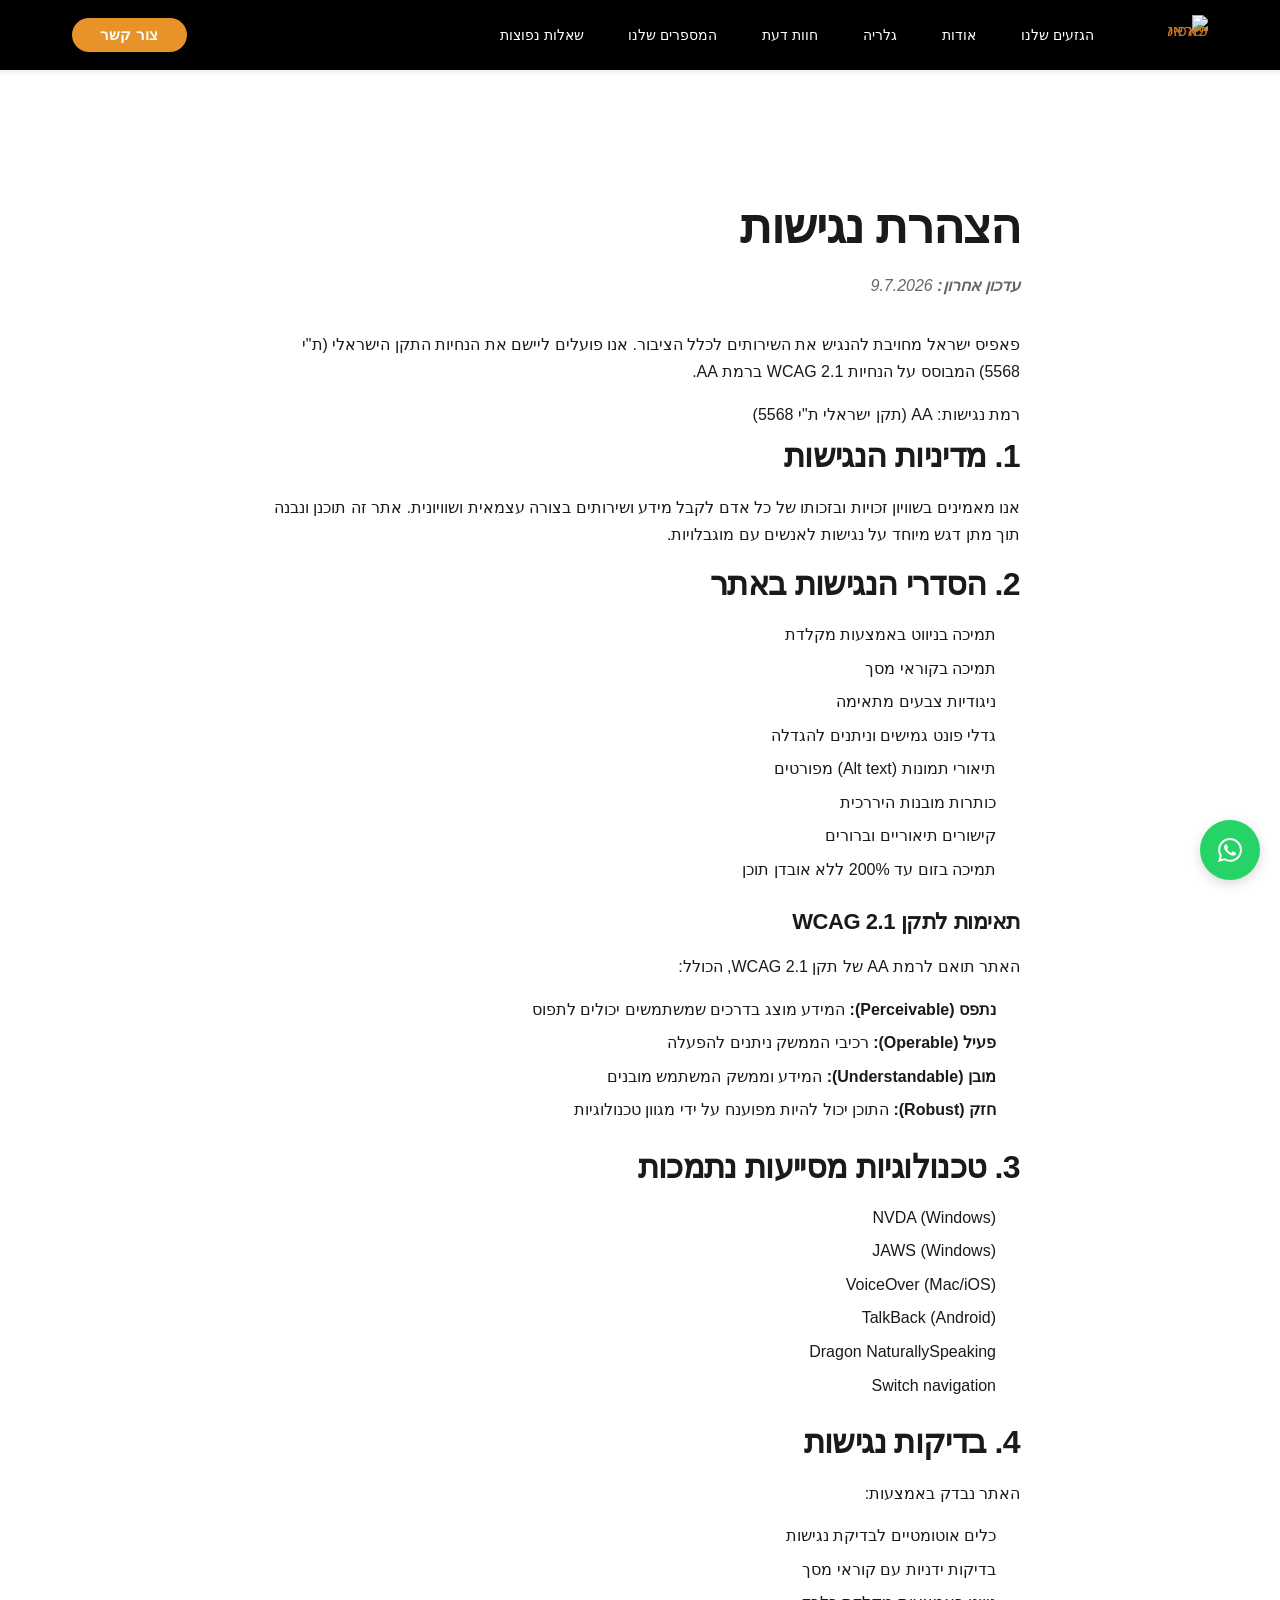
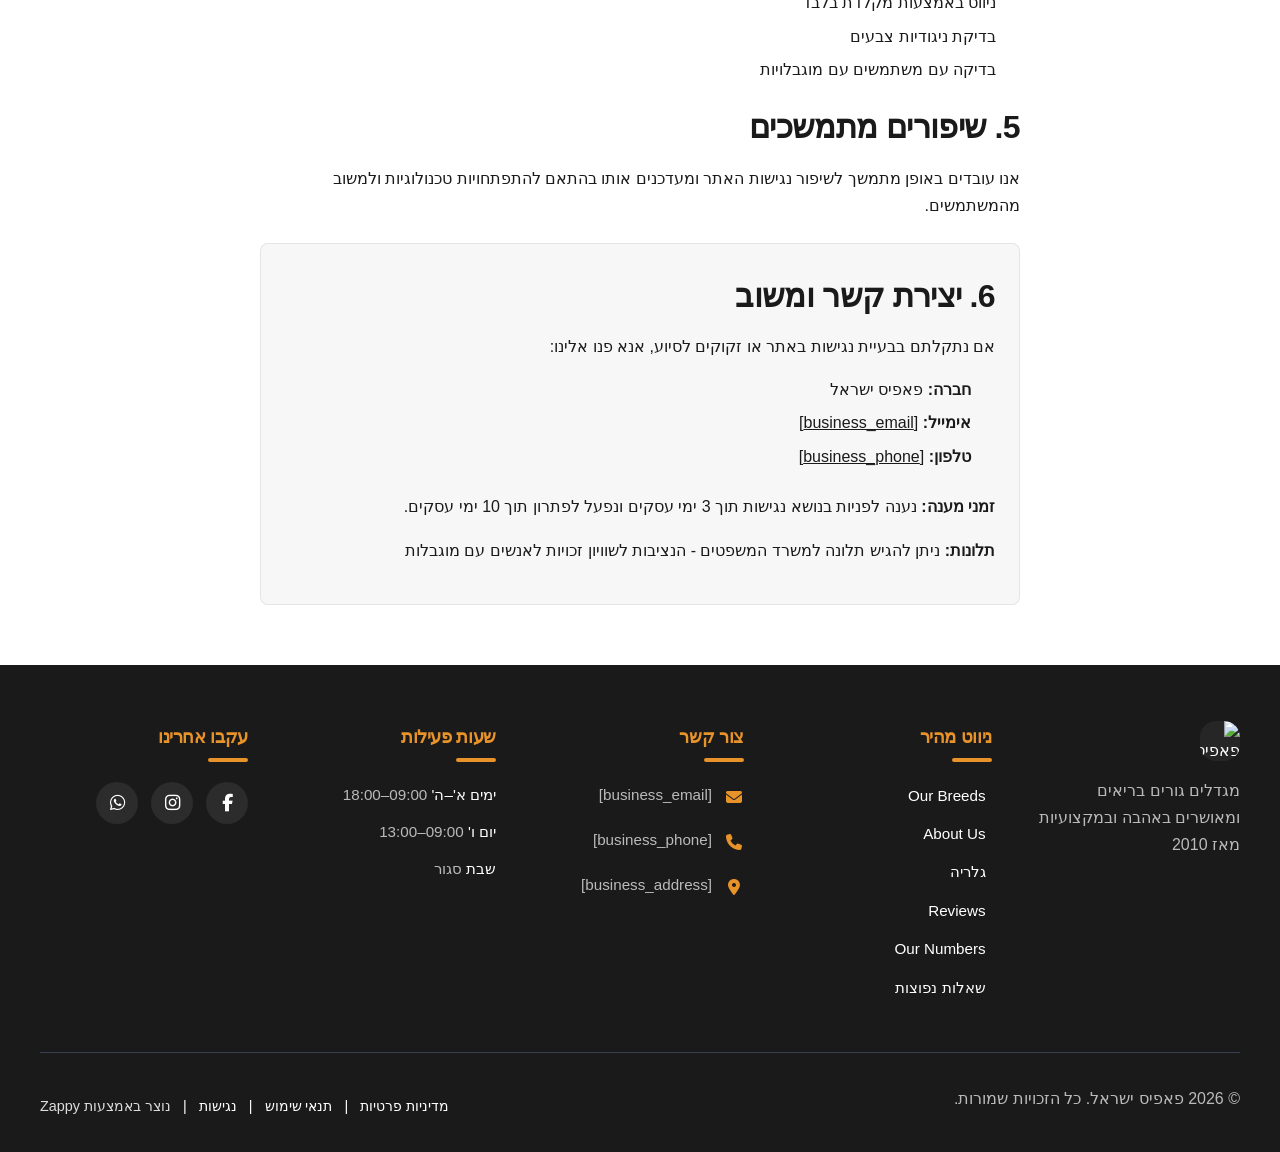
==== commit 3c8b1b3f: "Background sync: Progressive GitHub Sync" ====
--- a/public/accessibility/index.html
+++ b/public/accessibility/index.html
@@ -1 +1 @@
-<!doctype html><html dir="rtl" lang="he"><head><meta charset="UTF-8"><meta content="width=device-width,initial-scale=1" name="viewport"><meta content="index, follow" name="robots"><title>הצהרת נגישות</title><meta content="הצהרת הנגישות שלנו - מחויבותנו לנגישות דיגיטלית" name="description"><meta content="" name="keywords"><link href="/assets/favicon.ico" rel="icon" type="image/x-icon"><link href="/assets/favicon-16x16.png" rel="icon" type="image/png" sizes="16x16"><link href="/assets/favicon-32x32.png" rel="icon" type="image/png" sizes="32x32"><link href="/assets/favicon-48x48.png" rel="icon" type="image/png" sizes="48x48"><link href="/assets/favicon-192x192.png" rel="icon" type="image/png" sizes="192x192"><link href="/assets/favicon-512x512.png" rel="icon" type="image/png" sizes="512x512"><link href="/assets/apple-touch-icon.png" rel="apple-touch-icon"><script>!function(){"use strict";var t="20adc4bb-f0ef-4c27-83ca-5295ea5daa6a",e="https://api.zappy5.com/api/analytics/track",a=18e5,n=2592e6,o=!0,i=!0,r=!0;var s=function(){var e="zappy_visitor_"+t,a=null;try{if(a=localStorage.getItem(e)){var o=JSON.parse(a),i=Date.now();if(i-o.created<n)return o.lastSeen=i,localStorage.setItem(e,JSON.stringify(o)),o.id}}catch(t){console.warn("Zappy Analytics: LocalStorage not available")}var r="zv_"+Date.now()+"_"+Math.random().toString(36).substr(2,9);try{localStorage.setItem(e,JSON.stringify({id:r,created:Date.now(),lastSeen:Date.now()}))}catch(t){}return r}(),c=function(){var e="zappy_session_"+t,n=null;try{if(n=sessionStorage.getItem(e)){var o=JSON.parse(n),i=Date.now();if(i-o.timestamp<a)return o.timestamp=i,sessionStorage.setItem(e,JSON.stringify(o)),o.id}}catch(t){console.warn("Zappy Analytics: SessionStorage not available")}var r="zs_"+Date.now()+"_"+Math.random().toString(36).substr(2,9);try{sessionStorage.setItem(e,JSON.stringify({id:r,timestamp:Date.now()}))}catch(t){}return r}();function l(a,n){n=n||{};var o={website_id:t,event_type:a,page_path:window.location.pathname,referrer:document.referrer||"direct",visitor_id:s,session_id:c,metadata:n};if(navigator.sendBeacon){var i=new Blob([JSON.stringify(o)],{type:"application/json"});navigator.sendBeacon(e,i)}else fetch(e,{method:"POST",headers:{"Content-Type":"application/json"},body:JSON.stringify(o),keepalive:!0}).catch(function(t){console.warn("Zappy Analytics: Failed to track event",t)})}o&&l("pageview",{title:document.title,url:window.location.href}),i&&document.addEventListener("click",function(t){var e=t.target;if("BUTTON"===e.tagName||e.closest("button")){var a="BUTTON"===e.tagName?e:e.closest("button");l("click",{element:"button",text:a.textContent.trim().substring(0,100),id:a.id||null,class:a.className||null})}else if("A"===e.tagName||e.closest("a")){var n="A"===e.tagName?e:e.closest("a");l("navigation",{element:"link",text:n.textContent.trim().substring(0,100),href:n.href,external:n.hostname!==window.location.hostname})}},!0),r&&document.addEventListener("submit",function(t){var e=t.target;l("form_submit",{form_id:e.id||null,form_name:e.name||null,form_action:e.action||null,form_method:e.method||"GET"})},!0);var d=Date.now();window.addEventListener("beforeunload",function(){l("page_unload",{time_on_page:Math.floor((Date.now()-d)/1e3),page_path:window.location.pathname})}),window.zappyAnalytics={track:l,getVisitorId:function(){return s},getSessionId:function(){return c}}}()</script><meta content="הצהרת נגישות" property="og:title"><meta content="הצהרת הנגישות שלנו - מחויבותנו לנגישות דיגיטלית" property="og:description"><meta content="summary_large_image" name="twitter:card"><meta content="הצהרת נגישות" name="twitter:title"><meta content="הצהרת הנגישות שלנו - מחויבותנו לנגישות דיגיטלית" name="twitter:description"><link href="https://fonts.googleapis.com/css2?family=Montserrat:wght@400;500;600;700&amp;family=Open+Sans:wght@400;500;600;700&amp;display=swap" rel="stylesheet"><link href="https://fonts.googleapis.com" rel="preconnect"><link href="https://fonts.gstatic.com" rel="preconnect" crossorigin=""><link href="https://fonts.googleapis.com/css2?family=Montserrat:wght@400;500;600;700&amp;family=Open+Sans:wght@400;500;600;700&amp;display=swap" rel="stylesheet"><style>.skip-link{position:absolute;top:0;left:0;transform:translateY(-200%);padding:12px 18px;background:var(--bg-dark,#1a1a1a);color:var(--text-light,#fff);font-weight:600;border-radius:0 0 8px 0;z-index:10000}.skip-link:focus{transform:none;outline:2px solid var(--ring,#fff);outline-offset:2px}:focus-visible{outline:2px solid var(--ring,currentColor);outline-offset:3px}</style><link href="https://cdn.jsdelivr.net/npm/vanilla-cookieconsent@3/dist/cookieconsent.css" rel="stylesheet"><style id="zappy-critical-above-fold-css">html{box-sizing:border-box;-webkit-text-size-adjust:100%}*,::after,::before{box-sizing:inherit}body{margin:0;min-width:320px;overflow-x:clip}img,svg,video{max-width:100%;height:auto}main{display:block}.container{width:min(100% - 32px,1200px);margin-inline:auto}.navbar,header .navbar,header[role=banner],nav.navbar{position:relative;z-index:1000;width:100%}.nav-container,.navbar .container{display:flex;align-items:center;justify-content:space-between;min-height:64px}.logo,.logo-link img{display:block;width:35px;height:35px;object-fit:contain}#navMenu,.nav-menu{list-style:none}.fa,.fa-brands,.fa-regular,.fa-solid,.fab,.far,.fas{display:inline-block;min-width:1em;text-align:center}html:not(#zappy-noop) .navbar:has(.nav-ecommerce-icons)>.phone-header-btn,html:not(#zappy-noop)[data-zappy-site-type=ecommerce] .phone-header-btn{display:none!important;visibility:hidden!important;width:0!important;height:0!important;pointer-events:none!important}.hero-section,.index-hero-section,section[class*=hero]{position:relative;overflow:hidden;min-height:560px}.hero-bg-image,.hero-bg-wrapper,section[class*=hero] [class*=hero-bg]{position:absolute;inset:0;width:100%;height:100%}.hero-bg-image img,.hero-bg-wrapper img,section[class*=hero] [data-hero-bg],section[class*=hero] img[data-hero-background=true]{width:100%!important;height:100%!important;object-fit:cover!important;display:block}.hero-content,section[class*=hero] .container{position:relative;z-index:2}@media(max-width:768px){:root{--header-height:72px;--total-header-height:72px;--zappy-mobile-menu-top:72px}html[data-zappy-site-type=ecommerce] body{padding-top:var(--total-header-height,72px)}html[data-zappy-site-type=ecommerce] body>.navbar:not(.zappy-catalog-menu),html[data-zappy-site-type=ecommerce] body>nav.navbar{position:fixed!important;top:0;left:0;right:0;z-index:100000;width:100%;margin-bottom:0}.zappy-catalog-menu{position:fixed;top:var(--header-height,72px);left:0;right:0;z-index:99999}.nav-container,.navbar .container{min-height:60px}#navMenu,.nav-menu{max-width:100vw;overflow-x:hidden}.hero-section,.index-hero-section,section[class*=hero]{min-height:100svh}.hero-bg-image,.hero-bg-wrapper,.hero-scrim{min-height:100svh}}</style><link href="/styles.css" rel="preload" as="style"><link href="/styles.css" rel="stylesheet" media="print" onload='this.media="all"'><noscript><link href="/styles.css" rel="stylesheet"></noscript><script>window.ZAPPY_WEBSITE_ID="20adc4bb-f0ef-4c27-83ca-5295ea5daa6a",window.ZAPPY_API_BASE="https://api.zappy5.com"</script><style id="zappy-dropdown-submenu-styles">#navMenu li:has(.sub-menu),.nav-menu li:has(.sub-menu),.navbar li:has(.sub-menu),nav li:has(.sub-menu){position:relative}#navMenu .sub-menu,.nav-menu .sub-menu,.navbar .sub-menu,nav .sub-menu{display:block!important;position:absolute!important;top:100%;left:0;min-width:220px;background:#fff;border-radius:8px;box-shadow:0 8px 25px rgba(0,0,0,.15);padding:8px 0;opacity:0;visibility:hidden;transform:translateY(10px);transition:all .3s ease;z-index:1000;list-style:none;pointer-events:none}#navMenu li:hover>.sub-menu,.nav-menu li:hover>.sub-menu,.navbar li:hover>.sub-menu,nav li:hover>.sub-menu{opacity:1!important;visibility:visible!important;transform:translateY(0)!important;pointer-events:auto!important}.sub-menu li{list-style:none;margin:0;padding:0}.sub-menu a{display:block!important;padding:10px 16px!important;color:var(--text-dark,#333)!important;font-weight:500;text-decoration:none;white-space:nowrap;transition:background-color .2s}.sub-menu .zappy-nav-child>a{padding-left:28px!important;font-size:.9em!important;opacity:.85!important}[dir=rtl] .sub-menu .zappy-nav-child>a,html[lang=ar] .sub-menu .zappy-nav-child>a,html[lang=he] .sub-menu .zappy-nav-child>a{padding-left:10px!important;padding-right:28px!important}.sub-menu .zappy-nav-parent>a{font-weight:600!important}.sub-menu a:hover{background-color:#f5f5f5}[dir=rtl] .nav-menu .sub-menu,[dir=rtl] .navbar .sub-menu,[dir=rtl] nav .sub-menu,html[lang=ar] .nav-menu .sub-menu,html[lang=ar] .navbar .sub-menu,html[lang=ar] nav .sub-menu,html[lang=he] .nav-menu .sub-menu,html[lang=he] .navbar .sub-menu,html[lang=he] nav .sub-menu{left:auto!important;right:0!important}.sub-menu:empty,.sub-menu:not(:has(li)):not(:has(> a)),.sub-menu:not(:has(li:not(.zappy-hidden-menu-item))):not(:has(> a)){display:none!important;opacity:0!important;visibility:hidden!important;pointer-events:none!important}li:has(.menu-group-title):hover>.sub-menu{opacity:1!important;visibility:visible!important;transform:translateY(0)!important;pointer-events:auto!important}#navMenu>li>.menu-group-title,.nav-menu>li>.menu-group-title{display:inline-block;padding:.5rem 1rem;cursor:default;user-select:none}@media (max-width:768px){#navMenu .sub-menu,.nav-menu .sub-menu,.navbar .sub-menu,nav .sub-menu{position:static!important;transform:none!important;box-shadow:none!important;background:0 0!important;max-height:0;overflow:hidden;opacity:0;visibility:hidden;transition:max-height .3s ease,opacity .3s ease;padding:0!important;border-radius:0!important}#navMenu .sub-menu.mobile-expanded,.nav-menu .sub-menu.mobile-expanded,.navbar .sub-menu.mobile-expanded{max-height:none!important;overflow-y:visible!important;opacity:1!important;visibility:visible!important;padding:8px 0 8px 16px!important}[dir=rtl] .sub-menu.mobile-expanded,html[lang=he] .sub-menu.mobile-expanded{padding:8px 16px 8px 0!important}#navMenu li:hover>.sub-menu,.nav-menu li:hover>.sub-menu,.navbar li:hover>.sub-menu,nav li:hover>.sub-menu{opacity:0;visibility:hidden;pointer-events:none}#navMenu li>.sub-menu.mobile-expanded,.nav-menu li>.sub-menu.mobile-expanded,.navbar li>.sub-menu.mobile-expanded,nav li>.sub-menu.mobile-expanded{opacity:1!important;visibility:visible!important;pointer-events:auto!important}#navMenu li:has(.sub-menu),.nav-menu li:has(.sub-menu),.navbar li:has(.sub-menu),nav li:has(.sub-menu){display:flex!important;flex-wrap:wrap!important;align-items:center!important;position:relative!important;min-height:44px!important}#navMenu li:has(.sub-menu)>a,.nav-menu li:has(.sub-menu)>a,.navbar li:has(.sub-menu)>a,nav li:has(.sub-menu)>a{flex:1!important;min-width:0!important}#navMenu li:has(.sub-menu)>.menu-group-title,.nav-menu li:has(.sub-menu)>.menu-group-title,.navbar li:has(.sub-menu)>.menu-group-title,nav li:has(.sub-menu)>.menu-group-title{flex:1!important;min-width:0!important;padding:0!important;line-height:inherit!important}#navMenu li:has(.sub-menu)>.sub-menu,.nav-menu li:has(.sub-menu)>.sub-menu,.navbar li:has(.sub-menu)>.sub-menu,nav li:has(.sub-menu)>.sub-menu{flex-basis:100%!important;width:100%!important}#navMenu li:has(.sub-menu)>a [class*=arrow],#navMenu li:has(.sub-menu)>a [class*=chevron],.nav-menu li:has(.sub-menu)>a .fa-angle-down,.nav-menu li:has(.sub-menu)>a .fa-chevron-down,.nav-menu li:has(.sub-menu)>a [class*=arrow],.nav-menu li:has(.sub-menu)>a [class*=chevron],nav li:has(.sub-menu)>a [class*=arrow],nav li:has(.sub-menu)>a [class*=chevron]{display:none!important;visibility:hidden!important}.mobile-submenu-toggle{display:flex!important;align-items:center!important;justify-content:center!important;width:44px!important;height:auto!important;background:0 0!important;border:none!important;cursor:pointer!important;color:var(--text-light)!important;position:static!important;flex-shrink:0!important;align-self:stretch!important;z-index:2!important;padding:0!important;margin:0!important}.mobile-submenu-toggle::after{content:''!important;width:0!important;height:0!important;border-left:6px solid transparent!important;border-right:6px solid transparent!important;border-top:7px solid currentColor!important;transition:transform .3s ease!important}.mobile-submenu-toggle.expanded::after{transform:rotate(180deg)!important}.sub-menu a{padding:10px 0!important;display:block!important;color:var(--text-light)!important;white-space:normal!important}.sub-menu .zappy-nav-child>a{padding-left:28px!important;font-size:.9em!important;opacity:.85!important}[dir=rtl] .sub-menu .zappy-nav-child>a,html[lang=ar] .sub-menu .zappy-nav-child>a,html[lang=he] .sub-menu .zappy-nav-child>a{padding-left:0!important;padding-right:28px!important}.sub-menu .zappy-nav-parent>a{font-weight:600!important}#navMenu.active,.nav-menu.active{max-width:100vw!important;overflow-x:hidden!important;box-sizing:border-box!important}.navbar .sub-menu li a,.zappy-products-dropdown .sub-menu a,nav.navbar .sub-menu li a{color:var(--text-light)!important}}@media (min-width:769px){.mobile-submenu-toggle{display:none!important}}</style><style id="zappy-widget-visibility">html[dir=rtl] .whatsapp-float{right:20px!important;left:auto!important}html:not([dir]) .whatsapp-float,html[dir=ltr] .whatsapp-float{left:20px!important;right:auto!important}html[dir=rtl] #mic-access-tool-general-button,html[dir=rtl] #mic-init-access-tool #mic-access-tool-general-button,html[dir=rtl] #mic-init-access-tool .mic-access-tool-general-button,html[dir=rtl] ._access-icon,html[dir=rtl] .mic-access-tool-general-button{left:20px!important;right:auto!important}html:not([dir]) #mic-access-tool-general-button,html:not([dir]) #mic-init-access-tool #mic-access-tool-general-button,html:not([dir]) #mic-init-access-tool .mic-access-tool-general-button,html:not([dir]) ._access-icon,html:not([dir]) .mic-access-tool-general-button,html[dir=ltr] #mic-access-tool-general-button,html[dir=ltr] #mic-init-access-tool #mic-access-tool-general-button,html[dir=ltr] #mic-init-access-tool .mic-access-tool-general-button,html[dir=ltr] ._access-icon,html[dir=ltr] .mic-access-tool-general-button{right:20px!important;left:auto!important}@media (max-width:768px){.whatsapp-float{display:flex!important}}@media (min-width:769px){.whatsapp-float{display:flex!important}}@media (max-width:768px){#mic-access-tool-general-button,#mic-init-access-tool #mic-access-tool-general-button,#mic-init-access-tool .mic-access-tool-general-button,._access-icon,.mic-access-tool-general-button{display:flex!important;visibility:visible!important;opacity:1!important;pointer-events:auto!important}#mic-access-tool-box.opened-mic-access-tool,#mic-init-access-tool #mic-access-tool-box.opened-mic-access-tool,.mic-access-tool-box.opened-mic-access-tool{visibility:visible!important;opacity:1!important;pointer-events:auto!important}}@media (min-width:769px){#mic-access-tool-general-button,#mic-init-access-tool #mic-access-tool-general-button,#mic-init-access-tool .mic-access-tool-general-button,._access-icon,.mic-access-tool-general-button{display:flex!important;visibility:visible!important;opacity:1!important;pointer-events:auto!important}#mic-access-tool-box.opened-mic-access-tool,#mic-init-access-tool #mic-access-tool-box.opened-mic-access-tool,.mic-access-tool-box.opened-mic-access-tool{visibility:visible!important;opacity:1!important;pointer-events:auto!important}}</style></head><body><nav class="navbar" dir="rtl"><button aria-label="Menu" class="mobile-toggle" id="mobileToggle"><svg fill="none" height="24" viewBox="0 0 24 24" width="24" class="hamburger-icon"><path d="M3 12h18M3 6h18M3 18h18" stroke="currentColor" stroke-linecap="round" stroke-width="2"></path></svg> <svg fill="none" height="24" viewBox="0 0 24 24" width="24" class="close-icon" style="display:none"><path d="M18 6L6 18M6 6l12 12" stroke="currentColor" stroke-linecap="round" stroke-width="2"></path></svg></button> <button aria-label="Call" class="phone-header-btn" data-phone="[business_phone]"><svg fill="currentColor" height="20" viewBox="0 0 24 24" width="20"><path d="M22 16.92v3a2 2 0 0 1-2.18 2 19.79 19.79 0 0 1-8.63-3.07 19.5 19.5 0 0 1-6-6 19.79 19.79 0 0 1-3.07-8.67A2 2 0 0 1 4.11 2h3a2 2 0 0 1 2 1.72 12.84 12.84 0 0 0 .7 2.81 2 2 0 0 1-.45 2.11L8.09 9.91a16 16 0 0 0 6 6l1.27-1.27a2 2 0 0 1 2.11-.45 12.84 12.84 0 0 0 2.81.7A2 2 0 0 1 22 16.92z"></path></svg></button><div class="nav-container"><div class="nav-right-group"><div class="nav-brand"><a href="/" class="logo-link"><img alt="פאפיס ישראל" class="logo" decoding="async" height="35" src="/assets/site-----image-1.webp" width="35"></a></div><ul class="nav-menu" id="navMenu"><li><a href="#features">הגזעים שלנו</a></li><li><a href="#about">אודות</a></li><li><a href="#gallery">גלריה</a></li><li><a href="#testimonials">חוות דעת</a></li><li><a href="#stats">המספרים שלנו</a></li><li><a href="#faq">שאלות נפוצות</a></li><li class="mobile-contact-link nav-cta-mobile-item"><a href="#cta" class="nav-cta-btn">צור קשר</a></li></ul></div><div class="nav-cta-container"><a href="#cta" class="nav-cta-btn">צור קשר</a></div></div></nav><main><section class="accessibility-statement legal-page-content"><div class="container"><h1>הצהרת נגישות</h1><div class="last-updated"><strong>עדכון אחרון:</strong> 9.7.2026</div><p>פאפיס ישראל מחויבת להנגיש את השירותים לכלל הציבור. אנו פועלים ליישם את הנחיות התקן הישראלי (ת"י 5568) המבוסס על הנחיות WCAG 2.1 ברמת AA.</p><div class="compliance-level">רמת נגישות: AA (תקן ישראלי ת"י 5568)</div><h2>1. מדיניות הנגישות</h2><p>אנו מאמינים בשוויון זכויות ובזכותו של כל אדם לקבל מידע ושירותים בצורה עצמאית ושוויונית. אתר זה תוכנן ונבנה תוך מתן דגש מיוחד על נגישות לאנשים עם מוגבלויות.</p><h2>2. הסדרי הנגישות באתר</h2><ul><li>תמיכה בניווט באמצעות מקלדת</li><li>תמיכה בקוראי מסך</li><li>ניגודיות צבעים מתאימה</li><li>גדלי פונט גמישים וניתנים להגדלה</li><li>תיאורי תמונות (Alt text) מפורטים</li><li>כותרות מובנות היררכית</li><li>קישורים תיאוריים וברורים</li><li>תמיכה בזום עד 200% ללא אובדן תוכן</li></ul><div class="wcag-info"><h3>תאימות לתקן WCAG 2.1</h3><p>האתר תואם לרמת AA של תקן WCAG 2.1, הכולל:</p><ul><li><strong>נתפס (Perceivable):</strong> המידע מוצג בדרכים שמשתמשים יכולים לתפוס</li><li><strong>פעיל (Operable):</strong> רכיבי הממשק ניתנים להפעלה</li><li><strong>מובן (Understandable):</strong> המידע וממשק המשתמש מובנים</li><li><strong>חזק (Robust):</strong> התוכן יכול להיות מפוענח על ידי מגוון טכנולוגיות</li></ul></div><h2>3. טכנולוגיות מסייעות נתמכות</h2><ul><li>NVDA (Windows)</li><li>JAWS (Windows)</li><li>VoiceOver (Mac/iOS)</li><li>TalkBack (Android)</li><li>Dragon NaturallySpeaking</li><li>Switch navigation</li></ul><h2>4. בדיקות נגישות</h2><p>האתר נבדק באמצעות:</p><ul><li>כלים אוטומטיים לבדיקת נגישות</li><li>בדיקות ידניות עם קוראי מסך</li><li>ניווט באמצעות מקלדת בלבד</li><li>בדיקת ניגודיות צבעים</li><li>בדיקה עם משתמשים עם מוגבלויות</li></ul><h2>5. שיפורים מתמשכים</h2><p>אנו עובדים באופן מתמשך לשיפור נגישות האתר ומעדכנים אותו בהתאם להתפתחויות טכנולוגיות ולמשוב מהמשתמשים.</p><div class="contact-info"><h2>6. יצירת קשר ומשוב</h2><p>אם נתקלתם בבעיית נגישות באתר או זקוקים לסיוע, אנא פנו אלינו:</p><ul><li><strong>חברה:</strong> פאפיס ישראל</li><li><strong>אימייל:</strong> <a href="mailto:[business_email]">[business_email]</a></li><li><strong>טלפון:</strong> <a href="tel:[business_phone]">[business_phone]</a></li></ul><p><strong>זמני מענה:</strong> נענה לפניות בנושא נגישות תוך 3 ימי עסקים ונפעל לפתרון תוך 10 ימי עסקים.</p><p><strong>תלונות:</strong> ניתן להגיש תלונה למשרד המשפטים - הנציבות לשוויון זכויות לאנשים עם מוגבלות</p></div></div></section></main><footer class="site-footer" dir="rtl"><div class="footer-container"><div class="footer-top"><div class="footer-col footer-brand-col"><img alt="פאפיס ישראל" class="logo" decoding="async" height="35" src="/assets/dog-breeding-logo.webp" width="35"><p class="footer-tagline">מגדלים גורים בריאים ומאושרים באהבה ובמקצועיות מאז 2010</p></div><div class="footer-col footer-links-col"><h4>ניווט מהיר</h4><ul class="footer-links"><li><a href="#features">Our Breeds</a></li><li><a href="#about">About Us</a></li><li><a href="#gallery">גלריה</a></li><li><a href="#testimonials">Reviews</a></li><li><a href="#stats">Our Numbers</a></li><li><a href="#faq">שאלות נפוצות</a></li></ul></div><div class="footer-col footer-contact-col"><h4>צור קשר</h4><ul class="footer-contact"><li><span class="contact-icon"><i class="fas fa-envelope"></i></span> <span class="contact-text"><a href="mailto:[business_email]">[business_email]</a></span></li><li><span class="contact-icon"><i class="fas fa-phone"></i></span> <span class="contact-text"><a href="tel:[business_phone]">[business_phone]</a></span></li><li><a href="/"><span class="contact-icon"><i class="fas fa-map-marker-alt"></i></span> <span class="contact-text">[business_address]</span></a></li></ul></div><div class="footer-col footer-hours-col"><h4>שעות פעילות</h4><ul class="footer-hours"><li><a href="/"><span class="hours-day">ימים א'–ה'</span> <span class="hours-time">09:00–18:00</span></a></li><li><a href="/"><span class="hours-day">יום ו'</span> <span class="hours-time">09:00–13:00</span></a></li><li><a href="/"><span class="hours-day">שבת</span> <span class="hours-time">סגור</span></a></li></ul></div><div class="footer-col footer-social-col"><h4>עקבו אחרינו</h4><div class="footer-social"><a href="#" aria-label="Facebook" data-zappy-social-placeholder="true"><i class="fab fa-facebook-f"></i></a> <a href="#" aria-label="Instagram" data-zappy-social-placeholder="true"><i class="fab fa-instagram"></i></a> <a href="#" aria-label="WhatsApp" data-zappy-social-placeholder="true"><i class="fab fa-whatsapp"></i></a></div></div></div><div class="footer-bottom"><div class="footer-copyright"><p>© 2026 פאפיס ישראל. כל הזכויות שמורות.</p></div><div class="footer-legal"><a href="/privacy">מדיניות פרטיות</a> <span class="legal-divider">|</span> <a href="/terms">תנאי שימוש</a> <span class="legal-divider">|</span> <a href="/accessibility">נגישות</a> <span class="legal-divider">|</span> <a href="https://zappy5.com" class="zappy-attribution" target="_blank">נוצר באמצעות Zappy</a></div></div></div></footer><div data-integration="accessibility:toolbar"></div><a href="https://wa.me/[whatsapp_handle]" class="whatsapp-float" target="_blank" aria-label="WhatsApp" rel="noopener noreferrer"><svg fill="currentColor" height="24" viewBox="0 0 24 24" width="24" xmlns="http://www.w3.org/2000/svg"><path d="M17.472 14.382c-.297-.149-1.758-.867-2.03-.967-.273-.099-.471-.148-.67.15-.197.297-.767.966-.94 1.164-.173.199-.347.223-.644.075-.297-.15-1.255-.463-2.39-1.475-.883-.788-1.48-1.761-1.653-2.059-.173-.297-.018-.458.13-.606.134-.133.298-.347.446-.52.149-.174.198-.298.298-.497.099-.198.05-.371-.025-.52-.075-.149-.669-1.612-.916-2.207-.242-.579-.487-.5-.669-.51-.173-.008-.371-.01-.57-.01-.198 0-.52.074-.792.372-.272.297-1.04 1.016-1.04 2.479 0 1.462 1.065 2.875 1.213 3.074.149.198 2.096 3.2 5.077 4.487.709.306 1.262.489 1.694.625.712.227 1.36.195 1.871.118.571-.085 1.758-.719 2.006-1.413.248-.694.248-1.289.173-1.413-.074-.124-.272-.198-.57-.347m-5.421 7.403h-.004a9.87 9.87 0 01-5.031-1.378l-.361-.214-3.741.982.998-3.648-.235-.374a9.86 9.86 0 01-1.51-5.26c.001-5.45 4.436-9.884 9.888-9.884 2.64 0 5.122 1.03 6.988 2.898a9.825 9.825 0 012.893 6.994c-.003 5.45-4.437 9.884-9.885 9.884m8.413-18.297A11.815 11.815 0 0012.05 0C5.495 0 .16 5.335.157 11.892c0 2.096.547 4.142 1.588 5.945L.057 24l6.305-1.654a11.882 11.882 0 005.683 1.448h.005c6.554 0 11.89-5.335 11.893-11.893a11.821 11.821 0 00-3.48-8.413z"></path></svg></a><script src="/script.js"></script><script id="zappy-font-awesome-loader">!function(){if(!window.__zappyFontAwesomeLoader){window.__zappyFontAwesomeLoader=!0;["pointerdown","keydown","touchstart","mouseover"].forEach(function(o){window.addEventListener(o,e,{once:!0,passive:!0})}),"requestIdleCallback"in window?requestIdleCallback(e,{timeout:5e3}):setTimeout(e,3500)}function e(){if(!document.querySelector('link[href*="font-awesome"][href*="all.min.css"]')){var e=document.createElement("link");e.rel="stylesheet",e.href="https://cdnjs.cloudflare.com/ajax/libs/font-awesome/6.4.0/css/all.min.css",e.crossOrigin="anonymous",e.referrerPolicy="no-referrer",document.head.appendChild(e)}}}()</script><script id="zappy-mobile-submenu-script">!function(){function e(){if(window.innerWidth>768)return document.querySelectorAll(".mobile-submenu-toggle").forEach(function(e){e.remove()}),void document.querySelectorAll(".sub-menu.mobile-expanded").forEach(function(e){e.classList.remove("mobile-expanded")});document.querySelectorAll(".nav-menu li:has(.sub-menu), nav li:has(.sub-menu), .navbar li:has(.sub-menu), #navMenu li:has(.sub-menu)").forEach(function(e){if(!e.querySelector(".mobile-submenu-toggle")){var t=e.querySelector(".sub-menu"),n=e.querySelector(":scope > a");if(t&&n){var o=document.createElement("button");o.className="mobile-submenu-toggle",o.setAttribute("aria-label","Toggle submenu"),o.setAttribute("type","button"),n.insertAdjacentElement("afterend",o),o.addEventListener("click",function(e){e.preventDefault(),e.stopPropagation(),document.querySelectorAll(".sub-menu.mobile-expanded").forEach(function(e){if(e!==t){e.classList.remove("mobile-expanded");var n=e.parentElement.querySelector(".mobile-submenu-toggle");n&&n.classList.remove("expanded")}}),t.classList.toggle("mobile-expanded"),o.classList.toggle("expanded")})}}})}var t;"loading"===document.readyState?document.addEventListener("DOMContentLoaded",e):e(),window.addEventListener("resize",function(){clearTimeout(t),t=setTimeout(e,250)});var n=new MutationObserver(function(t){t.forEach(function(t){if("attributes"===t.type){var n=t.target;n.classList&&(n.classList.contains("active")||n.classList.contains("open"))&&setTimeout(e,100)}})});setTimeout(function(){document.querySelectorAll(".mobile-menu, .nav-menu, #navMenu, nav").forEach(function(e){n.observe(e,{attributes:!0,attributeFilter:["class","style"]})})},500)}()</script></body></html>+<!doctype html><html dir="rtl" lang="he"><head><meta charset="UTF-8"><meta content="width=device-width,initial-scale=1" name="viewport"><meta content="index, follow" name="robots"><title>הצהרת נגישות</title><meta content="הצהרת הנגישות שלנו - מחויבותנו לנגישות דיגיטלית" name="description"><meta content="" name="keywords"><link href="/assets/favicon.ico" rel="icon" type="image/x-icon"><link href="/assets/favicon-16x16.png" rel="icon" type="image/png" sizes="16x16"><link href="/assets/favicon-32x32.png" rel="icon" type="image/png" sizes="32x32"><link href="/assets/favicon-48x48.png" rel="icon" type="image/png" sizes="48x48"><link href="/assets/favicon-192x192.png" rel="icon" type="image/png" sizes="192x192"><link href="/assets/favicon-512x512.png" rel="icon" type="image/png" sizes="512x512"><link href="/assets/apple-touch-icon.png" rel="apple-touch-icon"><script>!function(){"use strict";var t="20adc4bb-f0ef-4c27-83ca-5295ea5daa6a",e="https://api.zappy5.com/api/analytics/track",a=18e5,n=2592e6,o=!0,i=!0,r=!0;var s=function(){var e="zappy_visitor_"+t,a=null;try{if(a=localStorage.getItem(e)){var o=JSON.parse(a),i=Date.now();if(i-o.created<n)return o.lastSeen=i,localStorage.setItem(e,JSON.stringify(o)),o.id}}catch(t){console.warn("Zappy Analytics: LocalStorage not available")}var r="zv_"+Date.now()+"_"+Math.random().toString(36).substr(2,9);try{localStorage.setItem(e,JSON.stringify({id:r,created:Date.now(),lastSeen:Date.now()}))}catch(t){}return r}(),c=function(){var e="zappy_session_"+t,n=null;try{if(n=sessionStorage.getItem(e)){var o=JSON.parse(n),i=Date.now();if(i-o.timestamp<a)return o.timestamp=i,sessionStorage.setItem(e,JSON.stringify(o)),o.id}}catch(t){console.warn("Zappy Analytics: SessionStorage not available")}var r="zs_"+Date.now()+"_"+Math.random().toString(36).substr(2,9);try{sessionStorage.setItem(e,JSON.stringify({id:r,timestamp:Date.now()}))}catch(t){}return r}();function l(a,n){n=n||{};var o={website_id:t,event_type:a,page_path:window.location.pathname,referrer:document.referrer||"direct",visitor_id:s,session_id:c,metadata:n};if(navigator.sendBeacon){var i=new Blob([JSON.stringify(o)],{type:"application/json"});navigator.sendBeacon(e,i)}else fetch(e,{method:"POST",headers:{"Content-Type":"application/json"},body:JSON.stringify(o),keepalive:!0}).catch(function(t){console.warn("Zappy Analytics: Failed to track event",t)})}o&&l("pageview",{title:document.title,url:window.location.href}),i&&document.addEventListener("click",function(t){var e=t.target;if("BUTTON"===e.tagName||e.closest("button")){var a="BUTTON"===e.tagName?e:e.closest("button");l("click",{element:"button",text:a.textContent.trim().substring(0,100),id:a.id||null,class:a.className||null})}else if("A"===e.tagName||e.closest("a")){var n="A"===e.tagName?e:e.closest("a");l("navigation",{element:"link",text:n.textContent.trim().substring(0,100),href:n.href,external:n.hostname!==window.location.hostname})}},!0),r&&document.addEventListener("submit",function(t){var e=t.target;l("form_submit",{form_id:e.id||null,form_name:e.name||null,form_action:e.action||null,form_method:e.method||"GET"})},!0);var d=Date.now();window.addEventListener("beforeunload",function(){l("page_unload",{time_on_page:Math.floor((Date.now()-d)/1e3),page_path:window.location.pathname})}),window.zappyAnalytics={track:l,getVisitorId:function(){return s},getSessionId:function(){return c}}}()</script><meta content="הצהרת נגישות" property="og:title"><meta content="הצהרת הנגישות שלנו - מחויבותנו לנגישות דיגיטלית" property="og:description"><meta content="summary_large_image" name="twitter:card"><meta content="הצהרת נגישות" name="twitter:title"><meta content="הצהרת הנגישות שלנו - מחויבותנו לנגישות דיגיטלית" name="twitter:description"><link href="https://fonts.googleapis.com/css2?family=Montserrat:wght@400;500;600;700&amp;family=Open+Sans:wght@400;500;600;700&amp;display=swap" rel="stylesheet"><link href="https://fonts.googleapis.com" rel="preconnect"><link href="https://fonts.gstatic.com" rel="preconnect" crossorigin=""><link href="https://fonts.googleapis.com/css2?family=Montserrat:wght@400;500;600;700&amp;family=Open+Sans:wght@400;500;600;700&amp;display=swap" rel="stylesheet"><style>.skip-link{position:absolute;top:0;left:0;transform:translateY(-200%);padding:12px 18px;background:var(--bg-dark,#1a1a1a);color:var(--text-light,#fff);font-weight:600;border-radius:0 0 8px 0;z-index:10000}.skip-link:focus{transform:none;outline:2px solid var(--ring,#fff);outline-offset:2px}:focus-visible{outline:2px solid var(--ring,currentColor);outline-offset:3px}</style><link href="https://cdn.jsdelivr.net/npm/vanilla-cookieconsent@3/dist/cookieconsent.css" rel="stylesheet"><style id="zappy-critical-above-fold-css">html{box-sizing:border-box;-webkit-text-size-adjust:100%}*,::after,::before{box-sizing:inherit}body{margin:0;min-width:320px;overflow-x:clip}img,svg,video{max-width:100%;height:auto}main{display:block}.container{width:min(100% - 32px,1200px);margin-inline:auto}.navbar,header .navbar,header[role=banner],nav.navbar{position:relative;z-index:1000;width:100%}.nav-container,.navbar .container{display:flex;align-items:center;justify-content:space-between;min-height:64px}.logo,.logo-link img{display:block;width:35px;height:35px;object-fit:contain}#navMenu,.nav-menu{list-style:none}.fa,.fa-brands,.fa-regular,.fa-solid,.fab,.far,.fas{display:inline-block;min-width:1em;text-align:center}html:not(#zappy-noop) .navbar:has(.nav-ecommerce-icons)>.phone-header-btn,html:not(#zappy-noop)[data-zappy-site-type=ecommerce] .phone-header-btn{display:none!important;visibility:hidden!important;width:0!important;height:0!important;pointer-events:none!important}.hero-section,.index-hero-section,section[class*=hero]{position:relative;overflow:hidden;min-height:560px}.hero-bg-image,.hero-bg-wrapper,section[class*=hero] [class*=hero-bg]{position:absolute;inset:0;width:100%;height:100%}.hero-bg-image img,.hero-bg-wrapper img,section[class*=hero] [data-hero-bg],section[class*=hero] img[data-hero-background=true]{width:100%!important;height:100%!important;object-fit:cover!important;display:block}.hero-content,section[class*=hero] .container{position:relative;z-index:2}@media(max-width:768px){:root{--header-height:72px;--total-header-height:72px;--zappy-mobile-menu-top:72px}html[data-zappy-site-type=ecommerce] body{padding-top:var(--total-header-height,72px)}html[data-zappy-site-type=ecommerce] body>.navbar:not(.zappy-catalog-menu),html[data-zappy-site-type=ecommerce] body>nav.navbar{position:fixed!important;top:0;left:0;right:0;z-index:100000;width:100%;margin-bottom:0}.zappy-catalog-menu{position:fixed;top:var(--header-height,72px);left:0;right:0;z-index:99999}.nav-container,.navbar .container{min-height:60px}#navMenu,.nav-menu{max-width:100vw;overflow-x:hidden}.hero-section,.index-hero-section,section[class*=hero]{min-height:100svh}.hero-bg-image,.hero-bg-wrapper,.hero-scrim{min-height:100svh}}</style><link href="/styles.css" rel="preload" as="style"><link href="/styles.css" rel="stylesheet" media="print" onload='this.media="all"'><noscript><link href="/styles.css" rel="stylesheet"></noscript><script>window.ZAPPY_WEBSITE_ID="20adc4bb-f0ef-4c27-83ca-5295ea5daa6a",window.ZAPPY_API_BASE="https://api.zappy5.com"</script><style id="zappy-dropdown-submenu-styles">#navMenu li:has(.sub-menu),.nav-menu li:has(.sub-menu),.navbar li:has(.sub-menu),nav li:has(.sub-menu){position:relative}#navMenu .sub-menu,.nav-menu .sub-menu,.navbar .sub-menu,nav .sub-menu{display:block!important;position:absolute!important;top:100%;left:0;min-width:220px;background:#fff;border-radius:8px;box-shadow:0 8px 25px rgba(0,0,0,.15);padding:8px 0;opacity:0;visibility:hidden;transform:translateY(10px);transition:all .3s ease;z-index:1000;list-style:none;pointer-events:none}#navMenu li:hover>.sub-menu,.nav-menu li:hover>.sub-menu,.navbar li:hover>.sub-menu,nav li:hover>.sub-menu{opacity:1!important;visibility:visible!important;transform:translateY(0)!important;pointer-events:auto!important}.sub-menu li{list-style:none;margin:0;padding:0}.sub-menu a{display:block!important;padding:10px 16px!important;color:var(--text-dark,#333)!important;font-weight:500;text-decoration:none;white-space:nowrap;transition:background-color .2s}.sub-menu .zappy-nav-child>a{padding-left:28px!important;font-size:.9em!important;opacity:.85!important}[dir=rtl] .sub-menu .zappy-nav-child>a,html[lang=ar] .sub-menu .zappy-nav-child>a,html[lang=he] .sub-menu .zappy-nav-child>a{padding-left:10px!important;padding-right:28px!important}.sub-menu .zappy-nav-parent>a{font-weight:600!important}.sub-menu a:hover{background-color:#f5f5f5}[dir=rtl] .nav-menu .sub-menu,[dir=rtl] .navbar .sub-menu,[dir=rtl] nav .sub-menu,html[lang=ar] .nav-menu .sub-menu,html[lang=ar] .navbar .sub-menu,html[lang=ar] nav .sub-menu,html[lang=he] .nav-menu .sub-menu,html[lang=he] .navbar .sub-menu,html[lang=he] nav .sub-menu{left:auto!important;right:0!important}.sub-menu:empty,.sub-menu:not(:has(li)):not(:has(> a)),.sub-menu:not(:has(li:not(.zappy-hidden-menu-item))):not(:has(> a)){display:none!important;opacity:0!important;visibility:hidden!important;pointer-events:none!important}li:has(.menu-group-title):hover>.sub-menu{opacity:1!important;visibility:visible!important;transform:translateY(0)!important;pointer-events:auto!important}#navMenu>li>.menu-group-title,.nav-menu>li>.menu-group-title{display:inline-block;padding:.5rem 1rem;cursor:default;user-select:none}@media (max-width:768px){#navMenu .sub-menu,.nav-menu .sub-menu,.navbar .sub-menu,nav .sub-menu{position:static!important;transform:none!important;box-shadow:none!important;background:0 0!important;max-height:0;overflow:hidden;opacity:0;visibility:hidden;transition:max-height .3s ease,opacity .3s ease;padding:0!important;border-radius:0!important}#navMenu .sub-menu.mobile-expanded,.nav-menu .sub-menu.mobile-expanded,.navbar .sub-menu.mobile-expanded{max-height:none!important;overflow-y:visible!important;opacity:1!important;visibility:visible!important;padding:8px 0 8px 16px!important}[dir=rtl] .sub-menu.mobile-expanded,html[lang=he] .sub-menu.mobile-expanded{padding:8px 16px 8px 0!important}#navMenu li:hover>.sub-menu,.nav-menu li:hover>.sub-menu,.navbar li:hover>.sub-menu,nav li:hover>.sub-menu{opacity:0;visibility:hidden;pointer-events:none}#navMenu li>.sub-menu.mobile-expanded,.nav-menu li>.sub-menu.mobile-expanded,.navbar li>.sub-menu.mobile-expanded,nav li>.sub-menu.mobile-expanded{opacity:1!important;visibility:visible!important;pointer-events:auto!important}#navMenu li:has(.sub-menu),.nav-menu li:has(.sub-menu),.navbar li:has(.sub-menu),nav li:has(.sub-menu){display:flex!important;flex-wrap:wrap!important;align-items:center!important;position:relative!important;min-height:44px!important}#navMenu li:has(.sub-menu)>a,.nav-menu li:has(.sub-menu)>a,.navbar li:has(.sub-menu)>a,nav li:has(.sub-menu)>a{flex:1!important;min-width:0!important}#navMenu li:has(.sub-menu)>.menu-group-title,.nav-menu li:has(.sub-menu)>.menu-group-title,.navbar li:has(.sub-menu)>.menu-group-title,nav li:has(.sub-menu)>.menu-group-title{flex:1!important;min-width:0!important;padding:0!important;line-height:inherit!important}#navMenu li:has(.sub-menu)>.sub-menu,.nav-menu li:has(.sub-menu)>.sub-menu,.navbar li:has(.sub-menu)>.sub-menu,nav li:has(.sub-menu)>.sub-menu{flex-basis:100%!important;width:100%!important}#navMenu li:has(.sub-menu)>a [class*=arrow],#navMenu li:has(.sub-menu)>a [class*=chevron],.nav-menu li:has(.sub-menu)>a .fa-angle-down,.nav-menu li:has(.sub-menu)>a .fa-chevron-down,.nav-menu li:has(.sub-menu)>a [class*=arrow],.nav-menu li:has(.sub-menu)>a [class*=chevron],nav li:has(.sub-menu)>a [class*=arrow],nav li:has(.sub-menu)>a [class*=chevron]{display:none!important;visibility:hidden!important}.mobile-submenu-toggle{display:flex!important;align-items:center!important;justify-content:center!important;width:44px!important;height:auto!important;background:0 0!important;border:none!important;cursor:pointer!important;color:var(--text-light)!important;position:static!important;flex-shrink:0!important;align-self:stretch!important;z-index:2!important;padding:0!important;margin:0!important}.mobile-submenu-toggle::after{content:''!important;width:0!important;height:0!important;border-left:6px solid transparent!important;border-right:6px solid transparent!important;border-top:7px solid currentColor!important;transition:transform .3s ease!important}.mobile-submenu-toggle.expanded::after{transform:rotate(180deg)!important}.sub-menu a{padding:10px 0!important;display:block!important;color:var(--text-light)!important;white-space:normal!important}.sub-menu .zappy-nav-child>a{padding-left:28px!important;font-size:.9em!important;opacity:.85!important}[dir=rtl] .sub-menu .zappy-nav-child>a,html[lang=ar] .sub-menu .zappy-nav-child>a,html[lang=he] .sub-menu .zappy-nav-child>a{padding-left:0!important;padding-right:28px!important}.sub-menu .zappy-nav-parent>a{font-weight:600!important}#navMenu.active,.nav-menu.active{max-width:100vw!important;overflow-x:hidden!important;box-sizing:border-box!important}.navbar .sub-menu li a,.zappy-products-dropdown .sub-menu a,nav.navbar .sub-menu li a{color:var(--text-light)!important}}@media (min-width:769px){.mobile-submenu-toggle{display:none!important}}</style><style id="zappy-widget-visibility">html[dir=rtl] .whatsapp-float{right:20px!important;left:auto!important}html:not([dir]) .whatsapp-float,html[dir=ltr] .whatsapp-float{left:20px!important;right:auto!important}html[dir=rtl] #mic-access-tool-general-button,html[dir=rtl] #mic-init-access-tool #mic-access-tool-general-button,html[dir=rtl] #mic-init-access-tool .mic-access-tool-general-button,html[dir=rtl] ._access-icon,html[dir=rtl] .mic-access-tool-general-button{left:20px!important;right:auto!important}html:not([dir]) #mic-access-tool-general-button,html:not([dir]) #mic-init-access-tool #mic-access-tool-general-button,html:not([dir]) #mic-init-access-tool .mic-access-tool-general-button,html:not([dir]) ._access-icon,html:not([dir]) .mic-access-tool-general-button,html[dir=ltr] #mic-access-tool-general-button,html[dir=ltr] #mic-init-access-tool #mic-access-tool-general-button,html[dir=ltr] #mic-init-access-tool .mic-access-tool-general-button,html[dir=ltr] ._access-icon,html[dir=ltr] .mic-access-tool-general-button{right:20px!important;left:auto!important}@media (max-width:768px){.whatsapp-float{display:flex!important}}@media (min-width:769px){.whatsapp-float{display:flex!important}}@media (max-width:768px){#mic-access-tool-general-button,#mic-init-access-tool #mic-access-tool-general-button,#mic-init-access-tool .mic-access-tool-general-button,._access-icon,.mic-access-tool-general-button{display:flex!important;visibility:visible!important;opacity:1!important;pointer-events:auto!important}#mic-access-tool-box.opened-mic-access-tool,#mic-init-access-tool #mic-access-tool-box.opened-mic-access-tool,.mic-access-tool-box.opened-mic-access-tool{visibility:visible!important;opacity:1!important;pointer-events:auto!important}}@media (min-width:769px){#mic-access-tool-general-button,#mic-init-access-tool #mic-access-tool-general-button,#mic-init-access-tool .mic-access-tool-general-button,._access-icon,.mic-access-tool-general-button{display:flex!important;visibility:visible!important;opacity:1!important;pointer-events:auto!important}#mic-access-tool-box.opened-mic-access-tool,#mic-init-access-tool #mic-access-tool-box.opened-mic-access-tool,.mic-access-tool-box.opened-mic-access-tool{visibility:visible!important;opacity:1!important;pointer-events:auto!important}}</style></head><body><nav class="navbar" dir="rtl"><button aria-label="Menu" class="mobile-toggle" id="mobileToggle"><svg fill="none" height="24" viewBox="0 0 24 24" width="24" class="hamburger-icon"><path d="M3 12h18M3 6h18M3 18h18" stroke="currentColor" stroke-linecap="round" stroke-width="2"></path></svg> <svg fill="none" height="24" viewBox="0 0 24 24" width="24" class="close-icon" style="display:none"><path d="M18 6L6 18M6 6l12 12" stroke="currentColor" stroke-linecap="round" stroke-width="2"></path></svg></button> <button aria-label="Call" class="phone-header-btn" data-phone="[business_phone]"><svg fill="currentColor" height="20" viewBox="0 0 24 24" width="20"><path d="M22 16.92v3a2 2 0 0 1-2.18 2 19.79 19.79 0 0 1-8.63-3.07 19.5 19.5 0 0 1-6-6 19.79 19.79 0 0 1-3.07-8.67A2 2 0 0 1 4.11 2h3a2 2 0 0 1 2 1.72 12.84 12.84 0 0 0 .7 2.81 2 2 0 0 1-.45 2.11L8.09 9.91a16 16 0 0 0 6 6l1.27-1.27a2 2 0 0 1 2.11-.45 12.84 12.84 0 0 0 2.81.7A2 2 0 0 1 22 16.92z"></path></svg></button><div class="nav-container"><div class="nav-right-group"><div class="nav-brand"><a href="/" class="logo-link"><img alt="פאפיס ישראל" class="logo" decoding="async" height="35" src="/assets/site-----image-1.webp" width="35"></a></div><ul class="nav-menu" id="navMenu"><li><a href="/#features">הגזעים שלנו</a></li><li><a href="/#about">אודות</a></li><li><a href="/#gallery">גלריה</a></li><li><a href="/#testimonials">חוות דעת</a></li><li><a href="/#stats">המספרים שלנו</a></li><li><a href="/#faq">שאלות נפוצות</a></li><li class="mobile-contact-link nav-cta-mobile-item"><a href="/#cta" class="nav-cta-btn">צור קשר</a></li></ul></div><div class="nav-cta-container"><a href="/#cta" class="nav-cta-btn">צור קשר</a></div></div></nav><main><section class="accessibility-statement legal-page-content"><div class="container"><h1>הצהרת נגישות</h1><div class="last-updated"><strong>עדכון אחרון:</strong> 9.7.2026</div><p>פאפיס ישראל מחויבת להנגיש את השירותים לכלל הציבור. אנו פועלים ליישם את הנחיות התקן הישראלי (ת"י 5568) המבוסס על הנחיות WCAG 2.1 ברמת AA.</p><div class="compliance-level">רמת נגישות: AA (תקן ישראלי ת"י 5568)</div><h2>1. מדיניות הנגישות</h2><p>אנו מאמינים בשוויון זכויות ובזכותו של כל אדם לקבל מידע ושירותים בצורה עצמאית ושוויונית. אתר זה תוכנן ונבנה תוך מתן דגש מיוחד על נגישות לאנשים עם מוגבלויות.</p><h2>2. הסדרי הנגישות באתר</h2><ul><li>תמיכה בניווט באמצעות מקלדת</li><li>תמיכה בקוראי מסך</li><li>ניגודיות צבעים מתאימה</li><li>גדלי פונט גמישים וניתנים להגדלה</li><li>תיאורי תמונות (Alt text) מפורטים</li><li>כותרות מובנות היררכית</li><li>קישורים תיאוריים וברורים</li><li>תמיכה בזום עד 200% ללא אובדן תוכן</li></ul><div class="wcag-info"><h3>תאימות לתקן WCAG 2.1</h3><p>האתר תואם לרמת AA של תקן WCAG 2.1, הכולל:</p><ul><li><strong>נתפס (Perceivable):</strong> המידע מוצג בדרכים שמשתמשים יכולים לתפוס</li><li><strong>פעיל (Operable):</strong> רכיבי הממשק ניתנים להפעלה</li><li><strong>מובן (Understandable):</strong> המידע וממשק המשתמש מובנים</li><li><strong>חזק (Robust):</strong> התוכן יכול להיות מפוענח על ידי מגוון טכנולוגיות</li></ul></div><h2>3. טכנולוגיות מסייעות נתמכות</h2><ul><li>NVDA (Windows)</li><li>JAWS (Windows)</li><li>VoiceOver (Mac/iOS)</li><li>TalkBack (Android)</li><li>Dragon NaturallySpeaking</li><li>Switch navigation</li></ul><h2>4. בדיקות נגישות</h2><p>האתר נבדק באמצעות:</p><ul><li>כלים אוטומטיים לבדיקת נגישות</li><li>בדיקות ידניות עם קוראי מסך</li><li>ניווט באמצעות מקלדת בלבד</li><li>בדיקת ניגודיות צבעים</li><li>בדיקה עם משתמשים עם מוגבלויות</li></ul><h2>5. שיפורים מתמשכים</h2><p>אנו עובדים באופן מתמשך לשיפור נגישות האתר ומעדכנים אותו בהתאם להתפתחויות טכנולוגיות ולמשוב מהמשתמשים.</p><div class="contact-info"><h2>6. יצירת קשר ומשוב</h2><p>אם נתקלתם בבעיית נגישות באתר או זקוקים לסיוע, אנא פנו אלינו:</p><ul><li><strong>חברה:</strong> פאפיס ישראל</li><li><strong>אימייל:</strong> <a href="mailto:[business_email]">[business_email]</a></li><li><strong>טלפון:</strong> <a href="tel:[business_phone]">[business_phone]</a></li></ul><p><strong>זמני מענה:</strong> נענה לפניות בנושא נגישות תוך 3 ימי עסקים ונפעל לפתרון תוך 10 ימי עסקים.</p><p><strong>תלונות:</strong> ניתן להגיש תלונה למשרד המשפטים - הנציבות לשוויון זכויות לאנשים עם מוגבלות</p></div></div></section></main><footer class="site-footer" dir="rtl"><div class="footer-container"><div class="footer-top"><div class="footer-col footer-brand-col"><img alt="פאפיס ישראל" class="logo" decoding="async" height="35" src="/assets/dog-breeding-logo.webp" width="35"><p class="footer-tagline">מגדלים גורים בריאים ומאושרים באהבה ובמקצועיות מאז 2010</p></div><div class="footer-col footer-links-col"><h4>ניווט מהיר</h4><ul class="footer-links"><li><a href="/#features">Our Breeds</a></li><li><a href="/#about">About Us</a></li><li><a href="/#gallery">גלריה</a></li><li><a href="/#testimonials">Reviews</a></li><li><a href="/#stats">Our Numbers</a></li><li><a href="/#faq">שאלות נפוצות</a></li></ul></div><div class="footer-col footer-contact-col"><h4>צור קשר</h4><ul class="footer-contact"><li><span class="contact-icon"><i class="fas fa-envelope"></i></span> <span class="contact-text"><a href="mailto:[business_email]">[business_email]</a></span></li><li><span class="contact-icon"><i class="fas fa-phone"></i></span> <span class="contact-text"><a href="tel:[business_phone]">[business_phone]</a></span></li><li><a href="/"><span class="contact-icon"><i class="fas fa-map-marker-alt"></i></span> <span class="contact-text">[business_address]</span></a></li></ul></div><div class="footer-col footer-hours-col"><h4>שעות פעילות</h4><ul class="footer-hours"><li><a href="/"><span class="hours-day">ימים א'–ה'</span> <span class="hours-time">09:00–18:00</span></a></li><li><a href="/"><span class="hours-day">יום ו'</span> <span class="hours-time">09:00–13:00</span></a></li><li><a href="/"><span class="hours-day">שבת</span> <span class="hours-time">סגור</span></a></li></ul></div><div class="footer-col footer-social-col"><h4>עקבו אחרינו</h4><div class="footer-social"><a href="#" aria-label="Facebook" data-zappy-social-placeholder="true"><i class="fab fa-facebook-f"></i></a> <a href="#" aria-label="Instagram" data-zappy-social-placeholder="true"><i class="fab fa-instagram"></i></a> <a href="#" aria-label="WhatsApp" data-zappy-social-placeholder="true"><i class="fab fa-whatsapp"></i></a></div></div></div><div class="footer-bottom"><div class="footer-copyright"><p>© 2026 פאפיס ישראל. כל הזכויות שמורות.</p></div><div class="footer-legal"><a href="/privacy">מדיניות פרטיות</a> <span class="legal-divider">|</span> <a href="/terms">תנאי שימוש</a> <span class="legal-divider">|</span> <a href="/accessibility">נגישות</a> <span class="legal-divider">|</span> <a href="https://zappy5.com" class="zappy-attribution" target="_blank">נוצר באמצעות Zappy</a></div></div></div></footer><div data-integration="accessibility:toolbar"></div><a href="https://wa.me/[whatsapp_handle]" class="whatsapp-float" target="_blank" aria-label="WhatsApp" rel="noopener noreferrer"><svg fill="currentColor" height="24" viewBox="0 0 24 24" width="24" xmlns="http://www.w3.org/2000/svg"><path d="M17.472 14.382c-.297-.149-1.758-.867-2.03-.967-.273-.099-.471-.148-.67.15-.197.297-.767.966-.94 1.164-.173.199-.347.223-.644.075-.297-.15-1.255-.463-2.39-1.475-.883-.788-1.48-1.761-1.653-2.059-.173-.297-.018-.458.13-.606.134-.133.298-.347.446-.52.149-.174.198-.298.298-.497.099-.198.05-.371-.025-.52-.075-.149-.669-1.612-.916-2.207-.242-.579-.487-.5-.669-.51-.173-.008-.371-.01-.57-.01-.198 0-.52.074-.792.372-.272.297-1.04 1.016-1.04 2.479 0 1.462 1.065 2.875 1.213 3.074.149.198 2.096 3.2 5.077 4.487.709.306 1.262.489 1.694.625.712.227 1.36.195 1.871.118.571-.085 1.758-.719 2.006-1.413.248-.694.248-1.289.173-1.413-.074-.124-.272-.198-.57-.347m-5.421 7.403h-.004a9.87 9.87 0 01-5.031-1.378l-.361-.214-3.741.982.998-3.648-.235-.374a9.86 9.86 0 01-1.51-5.26c.001-5.45 4.436-9.884 9.888-9.884 2.64 0 5.122 1.03 6.988 2.898a9.825 9.825 0 012.893 6.994c-.003 5.45-4.437 9.884-9.885 9.884m8.413-18.297A11.815 11.815 0 0012.05 0C5.495 0 .16 5.335.157 11.892c0 2.096.547 4.142 1.588 5.945L.057 24l6.305-1.654a11.882 11.882 0 005.683 1.448h.005c6.554 0 11.89-5.335 11.893-11.893a11.821 11.821 0 00-3.48-8.413z"></path></svg></a><script src="/script.js"></script><script id="zappy-font-awesome-loader">!function(){if(!window.__zappyFontAwesomeLoader){window.__zappyFontAwesomeLoader=!0;["pointerdown","keydown","touchstart","mouseover"].forEach(function(o){window.addEventListener(o,e,{once:!0,passive:!0})}),"requestIdleCallback"in window?requestIdleCallback(e,{timeout:5e3}):setTimeout(e,3500)}function e(){if(!document.querySelector('link[href*="font-awesome"][href*="all.min.css"]')){var e=document.createElement("link");e.rel="stylesheet",e.href="https://cdnjs.cloudflare.com/ajax/libs/font-awesome/6.4.0/css/all.min.css",e.crossOrigin="anonymous",e.referrerPolicy="no-referrer",document.head.appendChild(e)}}}()</script><script id="zappy-mobile-submenu-script">!function(){function e(){if(window.innerWidth>768)return document.querySelectorAll(".mobile-submenu-toggle").forEach(function(e){e.remove()}),void document.querySelectorAll(".sub-menu.mobile-expanded").forEach(function(e){e.classList.remove("mobile-expanded")});document.querySelectorAll(".nav-menu li:has(.sub-menu), nav li:has(.sub-menu), .navbar li:has(.sub-menu), #navMenu li:has(.sub-menu)").forEach(function(e){if(!e.querySelector(".mobile-submenu-toggle")){var t=e.querySelector(".sub-menu"),n=e.querySelector(":scope > a");if(t&&n){var o=document.createElement("button");o.className="mobile-submenu-toggle",o.setAttribute("aria-label","Toggle submenu"),o.setAttribute("type","button"),n.insertAdjacentElement("afterend",o),o.addEventListener("click",function(e){e.preventDefault(),e.stopPropagation(),document.querySelectorAll(".sub-menu.mobile-expanded").forEach(function(e){if(e!==t){e.classList.remove("mobile-expanded");var n=e.parentElement.querySelector(".mobile-submenu-toggle");n&&n.classList.remove("expanded")}}),t.classList.toggle("mobile-expanded"),o.classList.toggle("expanded")})}}})}var t;"loading"===document.readyState?document.addEventListener("DOMContentLoaded",e):e(),window.addEventListener("resize",function(){clearTimeout(t),t=setTimeout(e,250)});var n=new MutationObserver(function(t){t.forEach(function(t){if("attributes"===t.type){var n=t.target;n.classList&&(n.classList.contains("active")||n.classList.contains("open"))&&setTimeout(e,100)}})});setTimeout(function(){document.querySelectorAll(".mobile-menu, .nav-menu, #navMenu, nav").forEach(function(e){n.observe(e,{attributes:!0,attributeFilter:["class","style"]})})},500)}()</script></body></html>
